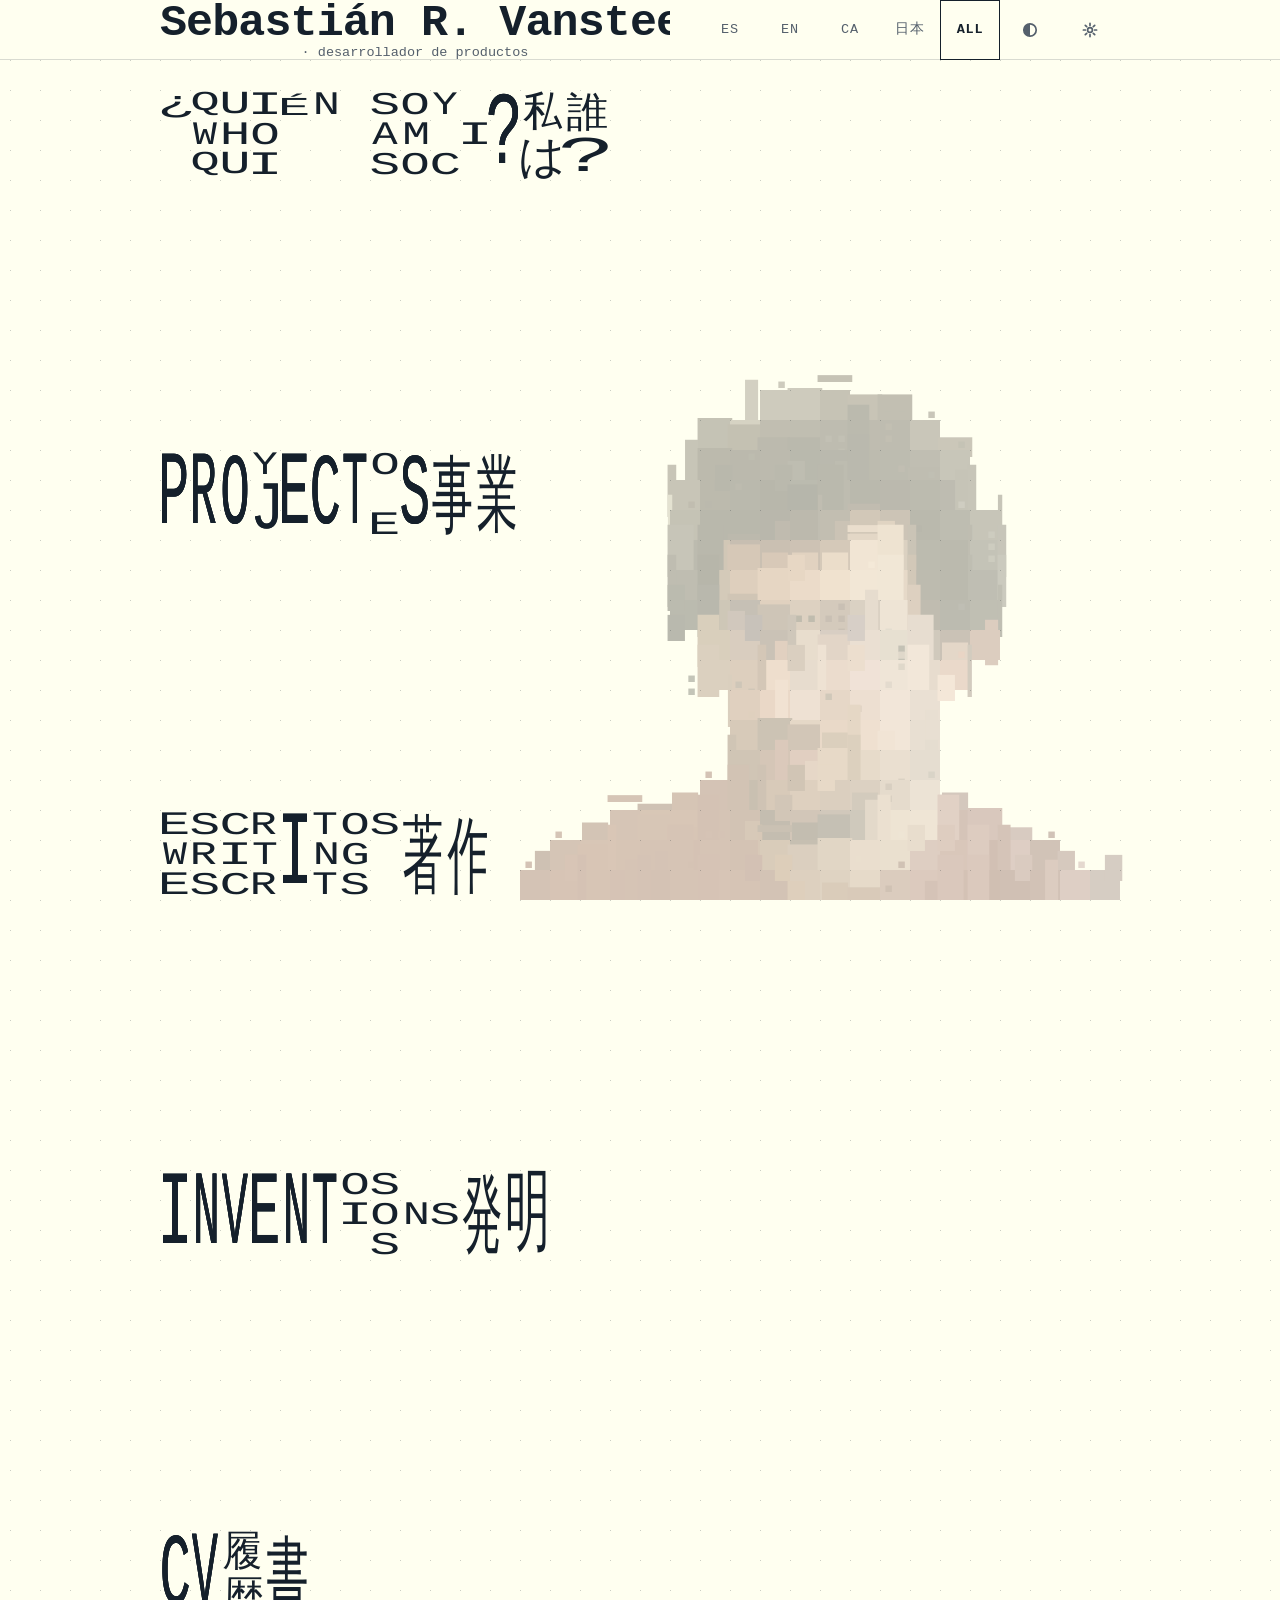
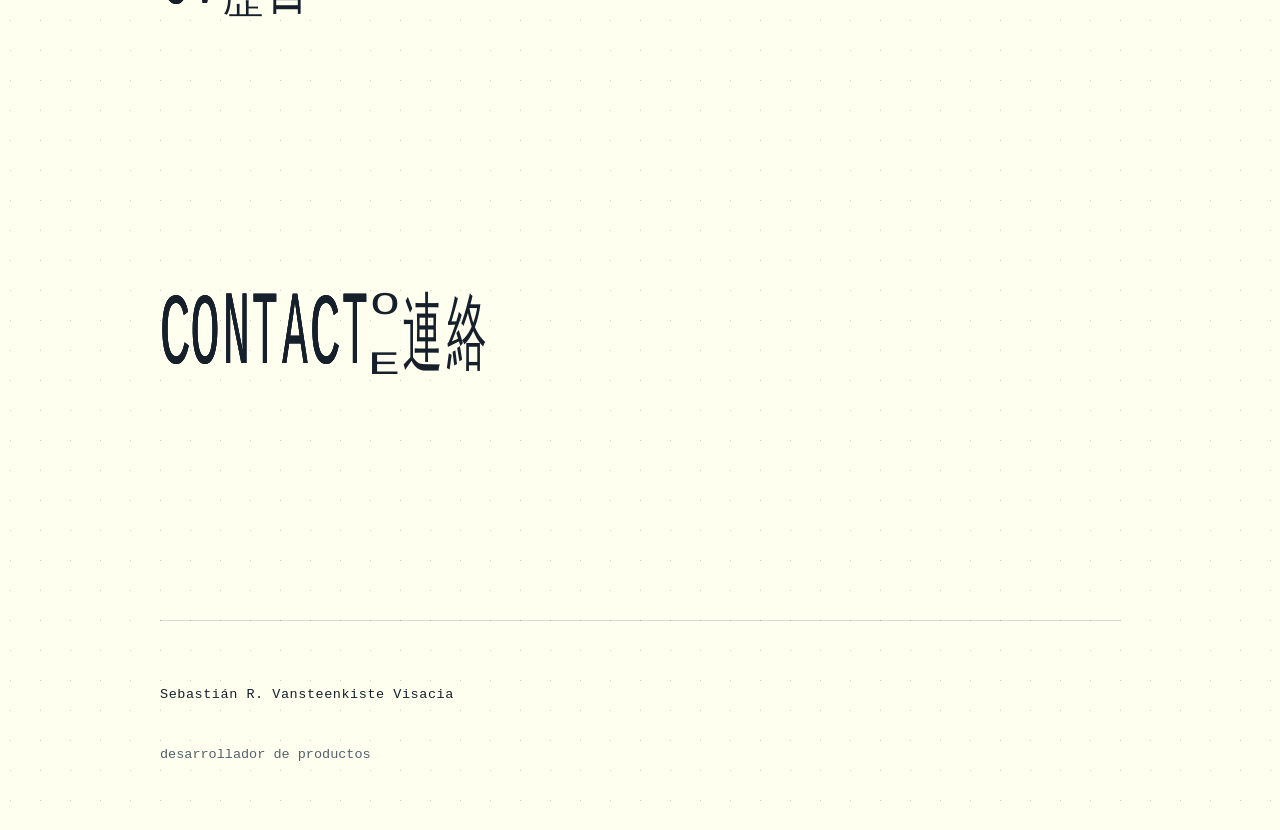
==== docs/index.html @ 178b0c96 "Primera versión de landing page con lorem ipsum" ====
<!DOCTYPE html>
<html lang="es" data-js="0" data-mode="multi" data-lang="multi" data-hover-grow="1" data-hover-bold="1" data-font="mono" data-production="0">
<head>
<meta charset="utf-8">
<meta name="viewport" content="width=device-width, initial-scale=1">
<title>Sebastián R. Vansteenkiste Visacia — Desarrollador de Productos</title>
<meta name="description" content="Lorem ipsum dolor sit amet, consectetur adipiscing elit. Sed do eiusmod tempor incididunt ut labore et dolore magna aliqua.">
<meta name="color-scheme" content="light dark">
<!-- canonical: add meta.siteUrl in content.json -->
<meta property="og:type" content="profile">
<meta property="og:title" content="Sebastián R. Vansteenkiste Visacia — Desarrollador de Productos">
<meta property="og:description" content="Lorem ipsum dolor sit amet, consectetur adipiscing elit. Sed do eiusmod tempor incididunt ut labore et dolore magna aliqua.">
<meta property="og:locale" content="es">
<meta name="twitter:card" content="summary">
<link rel="icon" href="favicon.svg" type="image/svg+xml">
<link rel="stylesheet" href="assets/styles.css">
<script type="application/json" id="site-config">{"defaultLanguage":"es","codes":["es","en","ca","ja"],"aliases":{"es":["spa","castellano","es-es","es-mx","español","espanol"],"en":["eng","en-us","en-gb","english","ingles","inglés"],"ca":["cat","catalan","català","ca-es","valencia","valencià"],"ja":["jp","jpn","ja-jp","日本語","日本","nihongo"],"all":["*","multi","all","tots","todos","tot","todo"]},"names":{"es":"Español","en":"English","ca":"Català","ja":"日本語"},"ui":{"skipLink":{"es":"Saltar al contenido","en":"Skip to content","ca":"Salta al contingut","ja":"コンテンツへスキップ"},"langGroupLabel":{"es":"Idioma","en":"Language","ca":"Idioma","ja":"言語"},"allLabel":{"es":"Todos los idiomas","en":"All languages","ca":"Tots els idiomes","ja":"すべての言語"},"themeToggle":{"es":"Cambiar el tema de color","en":"Change colour theme","ca":"Canviar el tema de color","ja":"カラーテーマを切り替え"},"themeLight":{"es":"Claro","en":"Light","ca":"Clar","ja":"ライト"},"themeDark":{"es":"Oscuro","en":"Dark","ca":"Fosc","ja":"ダーク"},"themeAuto":{"es":"Automático","en":"Auto","ca":"Automàtic","ja":"自動"},"expand":{"es":"Ver el contenido completo","en":"View the full content","ca":"Veure el contingut complet","ja":"全文を表示"},"dialogClose":{"es":"Cerrar","en":"Close","ca":"Tanca","ja":"閉じる"},"outLink":{"es":"Abrir el enlace externo","en":"Open the external link","ca":"Obrir l'enllaç extern","ja":"外部リンクを開く"},"newTab":{"es":"(se abre en una pestaña nueva)","en":"(opens in a new tab)","ca":"(s'obre en una pestanya nova)","ja":"（新しいタブで開きます）"},"linksHeading":{"es":"Enlaces","en":"Links","ca":"Enllaços","ja":"リンク"},"announceOpened":{"es":"{title}, {language}: contenido mostrado","en":"{title}, {language}: content shown","ca":"{title}, {language}: contingut mostrat","ja":"{title}、{language}：内容を表示しました"},"announceClosed":{"es":"{title}, {language}: contenido oculto","en":"{title}, {language}: content hidden","ca":"{title}, {language}: contingut amagat","ja":"{title}、{language}：内容を非表示にしました"},"announceLanguage":{"es":"Idioma: {language}","en":"Language: {language}","ca":"Idioma: {language}","ja":"言語：{language}"},"announceAllLanguages":{"es":"Mostrando todos los idiomas","en":"Showing all languages","ca":"Es mostren tots els idiomes","ja":"すべての言語を表示しています"},"unknownLanguage":{"es":"Idioma «{raw}» desconocido; se muestran todos los idiomas.","en":"Unknown language «{raw}»; showing all languages.","ca":"Idioma «{raw}» desconegut; es mostren tots els idiomes.","ja":"「{raw}」は不明な言語です。すべての言語を表示します。"},"noscript":{"es":"JavaScript está desactivado: se muestran todas las secciones y todos los idiomas a la vez, y el selector de idioma y el de tema no están disponibles.","en":"JavaScript is disabled: every section and every language is shown at once, and the language and theme controls are unavailable.","ca":"JavaScript està desactivat: es mostren totes les seccions i tots els idiomes alhora, i els controls d'idioma i de tema no estan disponibles.","ja":"JavaScriptが無効です。すべてのセクションと言語を同時に表示しています。言語とテーマの切り替えは利用できません。"},"settingsOpen":{"es":"Ajustes","en":"Settings","ca":"Configuració","ja":"設定"},"settingsTitle":{"es":"Ajustes","en":"Settings","ca":"Configuració","ja":"設定"},"hoverSection":{"es":"Al pasar el cursor","en":"Hover behaviour","ca":"En passar el cursor","ja":"ホバー時の動作"},"hoverWave":{"es":"Onda desde el carácter señalado","en":"Wave from the hovered character","ca":"Onada des del caràcter assenyalat","ja":"カーソル位置の文字から波状に広げる"},"waveDelay":{"es":"Retardo por carácter","en":"Delay per character","ca":"Retard per caràcter","ja":"1文字あたりの遅延"},"duration":{"es":"Duración de la animación","en":"Animation duration","ca":"Durada de l'animació","ja":"アニメーションの長さ"},"hoverGrow":{"es":"Ampliar el título señalado","en":"Enlarge the hovered title","ca":"Ampliar el títol assenyalat","ja":"カーソルを合わせたタイトルを拡大"},"hoverScale":{"es":"Factor de ampliación","en":"Growth factor","ca":"Factor d'ampliació","ja":"拡大率"},"hoverReserve":{"es":"Reservar espacio (desplazar la línea)","en":"Reserve space (push the row)","ca":"Reservar espai (desplaçar la línia)","ja":"スペースを確保（行を押し出す）"},"hoverFontscroll":{"es":"Recorrer las fuentes locales al pasar el cursor","en":"Scroll local fonts on hover","ca":"Recórrer les fonts locals en passar el cursor","ja":"ホバー時にローカルフォントを切り替える"},"fontsLabel":{"es":"Fuentes para recorrer","en":"Fonts to scroll","ca":"Fonts per recórrer","ja":"切り替えるフォント"},"fontsScan":{"es":"Detectar las fuentes del sistema","en":"Scan system fonts","ca":"Detectar les fonts del sistema","ja":"システムフォントを検出"},"fontsNote":{"es":"Todas las fuentes de este sistema empiezan marcadas; desmarca las que quieras saltar.","en":"Every font on this system starts checked; uncheck the ones the effect should skip.","ca":"Totes les fonts d'aquest sistema comencen marcades; desmarca les que vulguis saltar.","ja":"このシステムのフォントはすべて選択済みです。除外したいものを外してください。"},"fontsFallback":{"es":"El navegador no expone las fuentes del sistema; se muestra un conjunto estándar.","en":"The browser does not expose system fonts; showing a standard set.","ca":"El navegador no exposa les fonts del sistema; es mostra un conjunt estàndard.","ja":"ブラウザがシステムフォントを公開しないため、標準セットを表示しています。"},"hoverBold":{"es":"Poner en negrita el elemento señalado","en":"Bold the hovered element","ca":"Posar en negreta l'element assenyalat","ja":"カーソルを合わせた要素を太字にする"},"typefaceSection":{"es":"Tipografía de diseño","en":"Design font","ca":"Tipografia de disseny","ja":"デザイン書体"},"typefaceMono":{"es":"Monoespaciada","en":"Monospace","ca":"Monoespaiada","ja":"等幅"},"typefaceProp":{"es":"Proporcional","en":"Proportional","ca":"Proporcional","ja":"プロポーショナル"},"typefaceSerif":{"es":"Con serifa","en":"Serif","ca":"Amb serif","ja":"明朝"},"imageAlt":{"es":"","en":"","ca":"","ja":""}},"sections":[{"id":"about","anchors":{"es":"quien-soy","en":"who-am-i","ca":"qui-soc","ja":"watashi-wa-dare"},"titles":{"es":"¿Quién soy?","en":"Who am I?","ca":"Qui soc?","ja":"私は誰?"}},{"id":"projects","anchors":{"es":"proyectos","en":"projects","ca":"projectes","ja":"jigyou"},"titles":{"es":"Proyectos","en":"Projects","ca":"Projectes","ja":"事業"}},{"id":"writing","anchors":{"es":"escritos","en":"writing","ca":"escrits","ja":"chosaku"},"titles":{"es":"Escritos","en":"Writing","ca":"Escrits","ja":"著作"}},{"id":"inventions","anchors":{"es":"inventos","en":"inventions","ca":"invents","ja":"hatsumei"},"titles":{"es":"Inventos","en":"Inventions","ca":"Invents","ja":"発明"}},{"id":"cv","anchors":{"es":"cv","en":"cv","ca":"cv","ja":"cv"},"titles":{"es":"CV","en":"CV","ca":"CV","ja":"履歴書"}},{"id":"contact","anchors":{"es":"contacto","en":"contact","ca":"contacte","ja":"renraku"},"titles":{"es":"Contacto","en":"Contact","ca":"Contacte","ja":"連絡"}}]}</script>
<style>/* generated from content/content.json by tools/build.mjs — do not edit */
:root{--hot-cols:max(calc(1 + 10 * var(--hover-scale,2)),calc(2 + 7 * var(--hover-scale,2)),calc(1 + 7 * var(--hover-scale,2)),calc(0 + 4 * var(--hover-scale,2)),calc(0 + 9 * var(--hover-scale,2)),calc(0 + 8 * var(--hover-scale,2)),calc(0 + 2 * var(--hover-scale,2)),calc(0 + 7 * var(--hover-scale,2)),calc(0 + 10 * var(--hover-scale,2)),calc(0 + 3 * var(--hover-scale,2)),calc(0 + 6 * var(--hover-scale,2)))}
:root{--hot-letters:10;--hot-spaces:1}
html[data-mode="multi"] .ml:not([data-language="es"]):not(.body){display:none}
html[data-mode="single"][data-lang="es"] .ml:not([data-language="es"]){display:none}
.box[data-l="es"]{--grow:calc(var(--hot-es,0) * var(--hover-grow,1))}
.widget[data-state="stacked"]:has(.line[data-language="es"]:hover),.widget[data-state="stacked"]:has(.box[data-l="es"]:hover),.widget[data-state="stacked"]:has(.line[data-language="es"]:focus-visible),.widget[data-state="stacked"][data-selected="es"]{--hot-es:1}
html[data-mode="single"][data-lang="es"] .widget{--hot-es:1;--hover-grow:1}
html[data-mode="single"][data-lang="es"] .box[data-l="es"]{--grow:1}
html[data-mode="single"][data-lang="es"] .box:not([data-l="es"]){display:none}
html[data-mode="single"][data-lang="es"] .ui-label:not([data-language="es"]){display:none}
.widget:has(.line[data-language="es"]:hover) .box[data-l="es"],.widget:has(.box[data-l="es"]:hover) .box[data-l="es"],.widget:has(.line[data-language="es"]:focus-visible) .box[data-l="es"],.widget[data-selected="es"] .box[data-l="es"],html[data-mode="single"] .box[data-l="es"]{overflow:clip}
html[data-hover-bold="1"][data-mode="multi"] .box[data-l="es"]:hover>.gl,html[data-hover-bold="1"][data-mode="multi"] .widget:has(.line[data-language="es"]:hover) .box[data-l="es"]>.gl,html[data-hover-bold="1"][data-mode="multi"] .widget:has(.line[data-language="es"]:focus-visible) .box[data-l="es"]>.gl,html[data-hover-bold="1"][data-mode="multi"] .widget[data-selected="es"] .box[data-l="es"]>.gl{-webkit-text-stroke:0.02em currentColor}
html[data-mode="single"][data-lang="en"] .ml:not([data-language="en"]){display:none}
.box[data-l="en"]{--grow:calc(var(--hot-en,0) * var(--hover-grow,1))}
.widget[data-state="stacked"]:has(.line[data-language="en"]:hover),.widget[data-state="stacked"]:has(.box[data-l="en"]:hover),.widget[data-state="stacked"]:has(.line[data-language="en"]:focus-visible),.widget[data-state="stacked"][data-selected="en"]{--hot-en:1}
html[data-mode="single"][data-lang="en"] .widget{--hot-en:1;--hover-grow:1}
html[data-mode="single"][data-lang="en"] .box[data-l="en"]{--grow:1}
html[data-mode="single"][data-lang="en"] .box:not([data-l="en"]){display:none}
html[data-mode="single"][data-lang="en"] .ui-label:not([data-language="en"]){display:none}
.widget:has(.line[data-language="en"]:hover) .box[data-l="en"],.widget:has(.box[data-l="en"]:hover) .box[data-l="en"],.widget:has(.line[data-language="en"]:focus-visible) .box[data-l="en"],.widget[data-selected="en"] .box[data-l="en"],html[data-mode="single"] .box[data-l="en"]{overflow:clip}
html[data-hover-bold="1"][data-mode="multi"] .box[data-l="en"]:hover>.gl,html[data-hover-bold="1"][data-mode="multi"] .widget:has(.line[data-language="en"]:hover) .box[data-l="en"]>.gl,html[data-hover-bold="1"][data-mode="multi"] .widget:has(.line[data-language="en"]:focus-visible) .box[data-l="en"]>.gl,html[data-hover-bold="1"][data-mode="multi"] .widget[data-selected="en"] .box[data-l="en"]>.gl{-webkit-text-stroke:0.02em currentColor}
html[data-mode="single"][data-lang="ca"] .ml:not([data-language="ca"]){display:none}
.box[data-l="ca"]{--grow:calc(var(--hot-ca,0) * var(--hover-grow,1))}
.widget[data-state="stacked"]:has(.line[data-language="ca"]:hover),.widget[data-state="stacked"]:has(.box[data-l="ca"]:hover),.widget[data-state="stacked"]:has(.line[data-language="ca"]:focus-visible),.widget[data-state="stacked"][data-selected="ca"]{--hot-ca:1}
html[data-mode="single"][data-lang="ca"] .widget{--hot-ca:1;--hover-grow:1}
html[data-mode="single"][data-lang="ca"] .box[data-l="ca"]{--grow:1}
html[data-mode="single"][data-lang="ca"] .box:not([data-l="ca"]){display:none}
html[data-mode="single"][data-lang="ca"] .ui-label:not([data-language="ca"]){display:none}
.widget:has(.line[data-language="ca"]:hover) .box[data-l="ca"],.widget:has(.box[data-l="ca"]:hover) .box[data-l="ca"],.widget:has(.line[data-language="ca"]:focus-visible) .box[data-l="ca"],.widget[data-selected="ca"] .box[data-l="ca"],html[data-mode="single"] .box[data-l="ca"]{overflow:clip}
html[data-hover-bold="1"][data-mode="multi"] .box[data-l="ca"]:hover>.gl,html[data-hover-bold="1"][data-mode="multi"] .widget:has(.line[data-language="ca"]:hover) .box[data-l="ca"]>.gl,html[data-hover-bold="1"][data-mode="multi"] .widget:has(.line[data-language="ca"]:focus-visible) .box[data-l="ca"]>.gl,html[data-hover-bold="1"][data-mode="multi"] .widget[data-selected="ca"] .box[data-l="ca"]>.gl{-webkit-text-stroke:0.02em currentColor}
html[data-mode="single"][data-lang="ja"] .ml:not([data-language="ja"]){display:none}
.box[data-l="ja"]{--grow:calc(var(--hot-ja,0) * var(--hover-grow,1))}
.widget[data-state="stacked"]:has(.line[data-language="ja"]:hover),.widget[data-state="stacked"]:has(.box[data-l="ja"]:hover),.widget[data-state="stacked"]:has(.line[data-language="ja"]:focus-visible),.widget[data-state="stacked"][data-selected="ja"]{--hot-ja:1}
html[data-mode="single"][data-lang="ja"] .widget{--hot-ja:1;--hover-grow:1}
html[data-mode="single"][data-lang="ja"] .box[data-l="ja"]{--grow:1}
html[data-mode="single"][data-lang="ja"] .box:not([data-l="ja"]){display:none}
html[data-mode="single"][data-lang="ja"] .ui-label:not([data-language="ja"]){display:none}
.widget:has(.line[data-language="ja"]:hover) .box[data-l="ja"],.widget:has(.box[data-l="ja"]:hover) .box[data-l="ja"],.widget:has(.line[data-language="ja"]:focus-visible) .box[data-l="ja"],.widget[data-selected="ja"] .box[data-l="ja"],html[data-mode="single"] .box[data-l="ja"]{overflow:clip}
html[data-hover-bold="1"][data-mode="multi"] .box[data-l="ja"]:hover>.gl,html[data-hover-bold="1"][data-mode="multi"] .widget:has(.line[data-language="ja"]:hover) .box[data-l="ja"]>.gl,html[data-hover-bold="1"][data-mode="multi"] .widget:has(.line[data-language="ja"]:focus-visible) .box[data-l="ja"]>.gl,html[data-hover-bold="1"][data-mode="multi"] .widget[data-selected="ja"] .box[data-l="ja"]>.gl{-webkit-text-stroke:0.02em currentColor}
html[data-mode="single"] .widget{--st:1;width:calc(var(--scols,var(--cols))*var(--cell));height:calc(var(--srows,2)*var(--cell))}
html[data-mode="single"] .widget .line{display:none}
html[data-mode="single"] .box{--ysv:var(--ys1,var(--ys))}

/* ink extents in em, measured by `npm run measure` (R3–R6) — one table per shipped typeface, D11.8 */
/* monospace (default; also the no-JS table, where data-font is absent) */
.box[data-g="?"]{--inkw:0.39;--inkh:0.7425;--inkx:0.1175;--inky:-0.3975}
.box[data-g="A"]{--inkw:0.5675;--inkh:0.73;--inkx:0.0175;--inky:-0.385}
.box[data-g="B"]{--inkw:0.475;--inkh:0.73;--inkx:0.08;--inky:-0.385}
.box[data-g="C"]{--inkw:0.4575;--inkh:0.7575;--inkx:0.0675;--inky:-0.3975}
.box[data-g="D"]{--inkw:0.475;--inkh:0.73;--inkx:0.065;--inky:-0.385}
.box[data-g="E"]{--inkw:0.4425;--inkh:0.73;--inkx:0.095;--inky:-0.385}
.box[data-g="F"]{--inkw:0.43;--inkh:0.73;--inkx:0.1125;--inky:-0.385}
.box[data-g="G"]{--inkw:0.49;--inkh:0.7575;--inkx:0.05;--inky:-0.3975}
.box[data-g="H"]{--inkw:0.47;--inkh:0.73;--inkx:0.065;--inky:-0.385}
.box[data-g="I"]{--inkw:0.405;--inkh:0.73;--inkx:0.0975;--inky:-0.385}
.box[data-g="J"]{--inkw:0.415;--inkh:0.745;--inkx:0.0525;--inky:-0.385}
.box[data-g="K"]{--inkw:0.5325;--inkh:0.73;--inkx:0.065;--inky:-0.385}
.box[data-g="L"]{--inkw:0.4525;--inkh:0.73;--inkx:0.105;--inky:-0.385}
.box[data-g="M"]{--inkw:0.5175;--inkh:0.7275;--inkx:0.0175;--inky:-0.3825}
.box[data-g="N"]{--inkw:0.5275;--inkh:0.7275;--inkx:0.0075;--inky:-0.3825}
.box[data-g="O"]{--inkw:0.4875;--inkh:0.7575;--inkx:0.0575;--inky:-0.3975}
.box[data-g="P"]{--inkw:0.4625;--inkh:0.73;--inkx:0.095;--inky:-0.385}
.box[data-g="Q"]{--inkw:0.4875;--inkh:0.875;--inkx:0.0575;--inky:-0.3975}
.box[data-g="R"]{--inkw:0.5325;--inkh:0.73;--inkx:0.07;--inky:-0.385}
.box[data-g="S"]{--inkw:0.47;--inkh:0.7575;--inkx:0.0675;--inky:-0.3975}
.box[data-g="T"]{--inkw:0.5575;--inkh:0.73;--inkx:0.0225;--inky:-0.385}
.box[data-g="U"]{--inkw:0.46;--inkh:0.745;--inkx:0.07;--inky:-0.385}
.box[data-g="V"]{--inkw:0.5475;--inkh:0.73;--inkx:0.0275;--inky:-0.385}
.box[data-g="W"]{--inkw:0.6025;--inkh:0.73;--inkx:0;--inky:-0.385}
.box[data-g="X"]{--inkw:0.5825;--inkh:0.73;--inkx:0.01;--inky:-0.385}
.box[data-g="Y"]{--inkw:0.565;--inkh:0.73;--inkx:0.0175;--inky:-0.385}
.box[data-g="Z"]{--inkw:0.4975;--inkh:0.73;--inkx:0.075;--inky:-0.385}
.box[data-g="¿"]{--inkw:0.39;--inkh:0.745;--inkx:0.0925;--inky:-0.385}
.box[data-g="É"]{--inkw:0.4425;--inkh:0.9275;--inkx:0.095;--inky:-0.5825}
.box[data-g="は"]{--inkw:0.7975;--inkh:0.8075;--inkx:0.1275;--inky:-0.405}
.box[data-g="メ"]{--inkw:0.7275;--inkh:0.7925;--inkx:0.1;--inky:-0.3975}
.box[data-g="事"]{--inkw:0.9025;--inkh:0.91;--inkx:0.0525;--inky:-0.4625}
.box[data-g="作"]{--inkw:0.91;--inkh:0.9175;--inkx:0.0325;--inky:-0.46}
.box[data-g="几"]{--inkw:0.9075;--inkh:0.845;--inkx:0.05;--inky:-0.4025}
.box[data-g="又"]{--inkw:0.9125;--inkh:0.83;--inkx:0.04;--inky:-0.3875}
.box[data-g="履"]{--inkw:0.9275;--inkh:0.8875;--inkx:0.0425;--inky:-0.43}
.box[data-g="明"]{--inkw:0.8275;--inkh:0.86;--inkx:0.0875;--inky:-0.4025}
.box[data-g="書"]{--inkw:0.8875;--inkh:0.9175;--inkx:0.06;--inky:-0.465}
.box[data-g="木"]{--inkw:0.9275;--inkh:0.9;--inkx:0.035;--inky:-0.445}
.box[data-g="業"]{--inkw:0.91;--inkh:0.91;--inkx:0.0525;--inky:-0.4475}
.box[data-g="歴"]{--inkw:0.92;--inkh:0.855;--inkx:0.02;--inky:-0.4125}
.box[data-g="殺"]{--inkw:0.9425;--inkh:0.9125;--inkx:0.025;--inky:-0.4575}
.box[data-g="発"]{--inkw:0.9225;--inkh:0.8725;--inkx:0.04;--inky:-0.42}
.box[data-g="私"]{--inkw:0.95;--inkh:0.9;--inkx:0.025;--inky:-0.4425}
.box[data-g="絡"]{--inkw:0.9375;--inkh:0.915;--inkx:0.0475;--inky:-0.4575}
.box[data-g="著"]{--inkw:0.915;--inkh:0.905;--inkx:0.0325;--inky:-0.4525}
.box[data-g="誰"]{--inkw:0.89;--inkh:0.905;--inkx:0.0575;--inky:-0.45}
.box[data-g="連"]{--inkw:0.9325;--inkh:0.885;--inkx:0.0325;--inky:-0.45}
/* proportional (settings panel) */
html[data-font="prop"] .box[data-g="?"]{--inkw:0.435;--inkh:0.7325;--inkx:0.055;--inky:-0.3625}
html[data-font="prop"] .box[data-g="A"]{--inkw:0.66;--inkh:0.715;--inkx:-0.005;--inky:-0.345}
html[data-font="prop"] .box[data-g="B"]{--inkw:0.5625;--inkh:0.715;--inkx:0.0775;--inky:-0.345}
html[data-font="prop"] .box[data-g="C"]{--inkw:0.64;--inkh:0.75;--inkx:0.0425;--inky:-0.3625}
html[data-font="prop"] .box[data-g="D"]{--inkw:0.59;--inkh:0.715;--inkx:0.0775;--inky:-0.345}
html[data-font="prop"] .box[data-g="E"]{--inkw:0.4975;--inkh:0.715;--inkx:0.0775;--inky:-0.345}
html[data-font="prop"] .box[data-g="F"]{--inkw:0.47;--inkh:0.715;--inkx:0.0775;--inky:-0.345}
html[data-font="prop"] .box[data-g="G"]{--inkw:0.655;--inkh:0.75;--inkx:0.0425;--inky:-0.3625}
html[data-font="prop"] .box[data-g="H"]{--inkw:0.5675;--inkh:0.715;--inkx:0.0775;--inky:-0.345}
html[data-font="prop"] .box[data-g="I"]{--inkw:0.095;--inkh:0.715;--inkx:0.0825;--inky:-0.345}
html[data-font="prop"] .box[data-g="J"]{--inkw:0.42;--inkh:0.7325;--inkx:0.0225;--inky:-0.345}
html[data-font="prop"] .box[data-g="K"]{--inkw:0.5925;--inkh:0.715;--inkx:0.0775;--inky:-0.345}
html[data-font="prop"] .box[data-g="L"]{--inkw:0.475;--inkh:0.715;--inkx:0.0775;--inky:-0.345}
html[data-font="prop"] .box[data-g="M"]{--inkw:0.7125;--inkh:0.715;--inkx:0.08;--inky:-0.345}
html[data-font="prop"] .box[data-g="N"]{--inkw:0.57;--inkh:0.715;--inkx:0.0775;--inky:-0.345}
html[data-font="prop"] .box[data-g="O"]{--inkw:0.685;--inkh:0.75;--inkx:0.0375;--inky:-0.3625}
html[data-font="prop"] .box[data-g="P"]{--inkw:0.5325;--inkh:0.715;--inkx:0.0775;--inky:-0.345}
html[data-font="prop"] .box[data-g="Q"]{--inkw:0.685;--inkh:0.7925;--inkx:0.0375;--inky:-0.3625}
html[data-font="prop"] .box[data-g="R"]{--inkw:0.5775;--inkh:0.715;--inkx:0.0775;--inky:-0.345}
html[data-font="prop"] .box[data-g="S"]{--inkw:0.575;--inkh:0.75;--inkx:0.0375;--inky:-0.3625}
html[data-font="prop"] .box[data-g="T"]{--inkw:0.57;--inkh:0.715;--inkx:0.0025;--inky:-0.345}
html[data-font="prop"] .box[data-g="U"]{--inkw:0.575;--inkh:0.7325;--inkx:0.0725;--inky:-0.345}
html[data-font="prop"] .box[data-g="V"]{--inkw:0.6125;--inkh:0.715;--inkx:0;--inky:-0.345}
html[data-font="prop"] .box[data-g="W"]{--inkw:0.9025;--inkh:0.715;--inkx:0.0125;--inky:-0.345}
html[data-font="prop"] .box[data-g="X"]{--inkw:0.6125;--inkh:0.715;--inkx:0;--inky:-0.345}
html[data-font="prop"] .box[data-g="Y"]{--inkw:0.6425;--inkh:0.715;--inkx:0.0025;--inky:-0.345}
html[data-font="prop"] .box[data-g="Z"]{--inkw:0.5675;--inkh:0.715;--inkx:0.0225;--inky:-0.345}
html[data-font="prop"] .box[data-g="¿"]{--inkw:0.435;--inkh:0.7275;--inkx:0.0675;--inky:-0.1475}
html[data-font="prop"] .box[data-g="É"]{--inkw:0.4975;--inkh:0.9275;--inkx:0.0775;--inky:-0.5575}
html[data-font="prop"] .box[data-g="は"]{--inkw:0.825;--inkh:0.845;--inkx:0.115;--inky:-0.425}
html[data-font="prop"] .box[data-g="メ"]{--inkw:0.735;--inkh:0.8175;--inkx:0.1175;--inky:-0.42}
html[data-font="prop"] .box[data-g="事"]{--inkw:0.93;--inkh:0.93;--inkx:0.035;--inky:-0.4675}
html[data-font="prop"] .box[data-g="作"]{--inkw:0.93;--inkh:0.93;--inkx:0.03;--inky:-0.4675}
html[data-font="prop"] .box[data-g="几"]{--inkw:0.9275;--inkh:0.8775;--inkx:0.035;--inky:-0.4275}
html[data-font="prop"] .box[data-g="又"]{--inkw:0.915;--inkh:0.8475;--inkx:0.0425;--inky:-0.3975}
html[data-font="prop"] .box[data-g="履"]{--inkw:0.9425;--inkh:0.9125;--inkx:0.02;--inky:-0.4475}
html[data-font="prop"] .box[data-g="明"]{--inkw:0.8575;--inkh:0.885;--inkx:0.0675;--inky:-0.435}
html[data-font="prop"] .box[data-g="書"]{--inkw:0.9225;--inkh:0.9175;--inkx:0.0425;--inky:-0.4725}
html[data-font="prop"] .box[data-g="木"]{--inkw:0.9225;--inkh:0.9275;--inkx:0.0375;--inky:-0.4625}
html[data-font="prop"] .box[data-g="業"]{--inkw:0.93;--inkh:0.94;--inkx:0.0375;--inky:-0.4675}
html[data-font="prop"] .box[data-g="歴"]{--inkw:0.9325;--inkh:0.8725;--inkx:0.0275;--inky:-0.4275}
html[data-font="prop"] .box[data-g="殺"]{--inkw:0.9475;--inkh:0.925;--inkx:0.0275;--inky:-0.4625}
html[data-font="prop"] .box[data-g="発"]{--inkw:0.93;--inkh:0.8925;--inkx:0.0325;--inky:-0.435}
html[data-font="prop"] .box[data-g="私"]{--inkw:0.94;--inkh:0.925;--inkx:0.03;--inky:-0.455}
html[data-font="prop"] .box[data-g="絡"]{--inkw:0.945;--inkh:0.9325;--inkx:0.0325;--inky:-0.465}
html[data-font="prop"] .box[data-g="著"]{--inkw:0.92;--inkh:0.9075;--inkx:0.035;--inky:-0.4675}
html[data-font="prop"] .box[data-g="誰"]{--inkw:0.92;--inkh:0.9;--inkx:0.04;--inky:-0.4575}
html[data-font="prop"] .box[data-g="連"]{--inkw:0.945;--inkh:0.905;--inkx:0.0275;--inky:-0.465}

/* per-block-size inset (R4): the global dial for how much of a box a glyph may fill */
.box[data-size="1x1"]{--fi:var(--fit-inset-1x1, var(--fit-inset))}
.box[data-size="1x2"]{--fi:var(--fit-inset-1x2, var(--fit-inset))}
.box[data-size="2x1"]{--fi:var(--fit-inset-2x1, var(--fit-inset))}
.box[data-size="2x2"]{--fi:var(--fit-inset-2x2, var(--fit-inset))}

/* R12: the fused-glyph-width dial: the column grid, and the block shift it implies */
.box[data-block="latin"]{--fdw:max(var(--fw), var(--fused-glyph-width, 1), var(--fh) * var(--fused-glyph-square, 0))}
.box[data-block="cjk"]{--fshift:calc(var(--fgw) - 1)}</style>
<script>(function(){
var r=document.documentElement,cfg=null;
try{cfg=JSON.parse(document.getElementById("site-config").textContent)}catch(e){}
r.dataset.js="1";
/* R8: the debug overlay is a setting, never a file edit. ?debug=cells|boxes|all
   wins and is remembered; ?debug=off clears it; the console can poke
   documentElement.dataset.debug at any time. */
var d=null;
try{d=new URLSearchParams(location.search).get("debug")}catch(e){d=null}
try{
if(d==="off"){localStorage.removeItem("home.debug");r.dataset.debug="off"}
else if(d){localStorage.setItem("home.debug",d);r.dataset.debug=d}
else{var saved=localStorage.getItem("home.debug");if(saved)r.dataset.debug=saved}
}catch(e){}
var t="auto";
try{t=localStorage.getItem("home.theme")||"auto"}catch(e){}
r.dataset.themeChoice=t;
r.dataset.theme=(t==="light")?"light":(t==="dark")?"dark":((window.matchMedia&&matchMedia("(prefers-color-scheme: dark)").matches)?"dark":"light");
/* D11.9 + D13.1–D13.5: the hover behaviour, the timing, the growth dial and the
   typeface, applied before first paint so a return visit never flashes the other
   setting. Defaults are the shipped ones (grow/bold/reserve on, wave and
   fontscroll off, 200 ms per character, 400 ms duration, 2× growth). */
var s={grow:true,bold:true,wave:false,waveDelay:200,duration:400,reserve:true,scale:2,fontscroll:false,font:"mono"};
try{
var rawS=localStorage.getItem("home.settings");
if(rawS){var savedS=JSON.parse(rawS);if(savedS&&typeof savedS==="object"){
if(savedS.grow===false)s.grow=false;if(savedS.bold===false)s.bold=false;
if(savedS.wave===true)s.wave=true;if(savedS.reserve===false)s.reserve=false;
if(savedS.fontscroll===true)s.fontscroll=true;
if(typeof savedS.waveDelay==="number")s.waveDelay=Math.min(2000,Math.max(0,savedS.waveDelay));
if(typeof savedS.duration==="number")s.duration=Math.min(2000,Math.max(0,savedS.duration));
if(typeof savedS.scale==="number")s.scale=Math.min(3,Math.max(1.25,savedS.scale));
if(savedS.font==="prop"||savedS.font==="serif")s.font=savedS.font;}}
}catch(e){}
r.dataset.hoverGrow=s.grow?"1":"0";
r.dataset.hoverBold=s.bold?"1":"0";
r.dataset.wave=s.wave?"1":"0";
r.dataset.hoverReserve=s.reserve?"1":"0";
r.dataset.fontscroll=s.fontscroll?"1":"0";
r.style.setProperty("--dur-user",s.duration+"ms");
r.style.setProperty("--hover-scale",String(s.scale));
r.style.setProperty("--wave-step",s.waveDelay+"ms");
r.dataset.font=(s.font==="prop"||s.font==="serif")?s.font:"mono";
if(!cfg)return;
var raw=null,m=location.search.match(/[?&]lang=([^&]*)/);
if(m)raw=decodeURIComponent(m[1].replace(/\+/g," "));
if(raw===null)return;
var v=raw.trim().toLowerCase(),hit=null;
if(cfg.aliases[v]){hit=cfg.aliases[v]}
else{for(var k in cfg.aliases){if(cfg.aliases[k].indexOf(v)>-1){hit=k;break}}}
if(hit==="all"||v==="")return;
if(hit&&cfg.codes.indexOf(hit)>-1){r.dataset.mode="single";r.dataset.lang=hit;r.lang=hit;}
else{r.dataset.mode="multi";r.dataset.lang="multi";
var n=document.getElementById("lang-note");if(n&&cfg.ui&&cfg.ui.unknownLanguage&&cfg.ui.unknownLanguage[cfg.defaultLanguage]){n.textContent=cfg.ui.unknownLanguage[cfg.defaultLanguage].replace("{raw}",raw);n.hidden=false}}
})();</script>
<noscript><style>/* Only present when scripting is off (see README: no-JS contract). */
.widget{display:none}
.section-title{position:static;width:auto;height:auto;clip-path:none;margin-block-end:var(--cell)}
.section-title:not([data-language="es"]){display:none}
.bodies,.body{display:block!important}
.body{border-block-start:1px solid var(--rule);padding-block:0}
.picker,.theme,.js-only{display:none!important}
.dialog{display:block;position:static;inset:auto;max-width:100%;max-height:none}.dialog::backdrop{display:none}
.settings-dialog{display:none!important}
.dlg-inner{display:block}.dlg-close{display:none}
.dlg-content{max-height:none;overflow:visible}
.noscript{display:block}</style></noscript>
<script type="application/ld+json">{"@context":"https://schema.org","@type":"Person","name":"Sebastián R. Vansteenkiste Visacia","knowsLanguage":["es","en","ca","ja"],"sameAs":["https://github.com/ZippoLag","https://zippolag.medium.com"]}</script>
</head>
<body>
<div class="portrait" aria-hidden="true" data-tone="color"><div class="portrait-inner"><div class="portrait-grid" style="--portrait-cols:20;--portrait-rows:17"><span class="portrait-cell" style="grid-area:1/8;color:#6d6559">▐</span><span class="portrait-cell" style="grid-area:1/9;color:#5e554a;background:#5e554a">⠈</span><span class="portrait-cell" style="grid-area:1/10;color:#5c5349">▆</span><span class="portrait-cell" style="grid-area:1/11;color:#43382f;background:#43382f">▔</span><span class="portrait-cell" style="grid-area:1/12;color:#493e33">▅</span><span class="portrait-cell" style="grid-area:1/13;color:#352c27">▅</span><span class="portrait-cell" style="grid-area:2/7;color:#413830">▆</span><span class="portrait-cell" style="grid-area:2/8;color:#3e3227;background:#786e5f">▅</span><span class="portrait-cell" style="grid-area:2/9;color:#211b17;background:#332a22">▃</span><span class="portrait-cell" style="grid-area:2/10;color:#1d1916;background:#312924">▃</span><span class="portrait-cell" style="grid-area:2/11;color:#362f2b;background:#28231f">⢤</span><span class="portrait-cell" style="grid-area:2/12;color:#1f1b18;background:#2b241f">▋</span><span class="portrait-cell" style="grid-area:2/13;color:#362d27;background:#29221e">⠏</span><span class="portrait-cell" style="grid-area:2/14;color:#4c443d;background:#4c443d">⠈</span><span class="portrait-cell" style="grid-area:2/15;color:#53463d">▃</span><span class="portrait-cell" style="grid-area:3/6;color:#483f36">▐</span><span class="portrait-cell" style="grid-area:3/7;color:#241c16;background:#30261f">▆</span><span class="portrait-cell" style="grid-area:3/8;color:#27211c;background:#1f1915">⠐</span><span class="portrait-cell" style="grid-area:3/9;color:#312b26;background:#221d19">⠠</span><span class="portrait-cell" style="grid-area:3/10;color:#2a2521;background:#1a1715">▖</span><span class="portrait-cell" style="grid-area:3/11;color:#25211e;background:#1d1a17">▗</span><span class="portrait-cell" style="grid-area:3/12;color:#1c1a17;background:#25201d">▋</span><span class="portrait-cell" style="grid-area:3/13;color:#322a27;background:#27211e">⠠</span><span class="portrait-cell" style="grid-area:3/14;color:#2b2523;background:#302926">▃</span><span class="portrait-cell" style="grid-area:3/15;color:#403830;background:#49423d">⠈</span><span class="portrait-cell" style="grid-area:4/6;color:#4b4136;background:#4b4136">▎</span><span class="portrait-cell" style="grid-area:4/7;color:#191512;background:#211b16">▝</span><span class="portrait-cell" style="grid-area:4/8;color:#26201b;background:#1d1915">⠂</span><span class="portrait-cell" style="grid-area:4/9;color:#1c1716;background:#14110f">▝</span><span class="portrait-cell" style="grid-area:4/10;color:#100f0e;background:#201e1b">▅</span><span class="portrait-cell" style="grid-area:4/11;color:#1c1815;background:#292220">▊</span><span class="portrait-cell" style="grid-area:4/12;color:#32231f;background:#1c1916">▂</span><span class="portrait-cell" style="grid-area:4/13;color:#322421;background:#1e1917">▁</span><span class="portrait-cell" style="grid-area:4/14;color:#302b29;background:#231e1c">⠈</span><span class="portrait-cell" style="grid-area:4/15;color:#433c37;background:#2a2422">▐</span><span class="portrait-cell" style="grid-area:4/16;color:#46403a">▎</span><span class="portrait-cell" style="grid-area:5/5;color:#a59f8d">▕</span><span class="portrait-cell" style="grid-area:5/6;color:#32261e;background:#3f3830">⠈</span><span class="portrait-cell" style="grid-area:5/7;color:#1f1815;background:#1a1512">⠅</span><span class="portrait-cell" style="grid-area:5/8;color:#231815;background:#181411">▂</span><span class="portrait-cell" style="grid-area:5/9;color:#2f1f1b;background:#191311">▗</span><span class="portrait-cell" style="grid-area:5/10;color:#2f2621;background:#231a16">▕</span><span class="portrait-cell" style="grid-area:5/11;color:#54392e;background:#372823">▗</span><span class="portrait-cell" style="grid-area:5/12;color:#a37b66;background:#6a4a3b">▂</span><span class="portrait-cell" style="grid-area:5/13;color:#987059;background:#563c32">▖</span><span class="portrait-cell" style="grid-area:5/14;color:#161111;background:#1b1715">⠄</span><span class="portrait-cell" style="grid-area:5/15;color:#615a56;background:#292522">⠈</span><span class="portrait-cell" style="grid-area:5/16;color:#46403b;background:#46403b">▕</span><span class="portrait-cell" style="grid-area:6/6;color:#474139;background:#231e1b">▊</span><span class="portrait-cell" style="grid-area:6/7;color:#1a1411;background:#694534">▊</span><span class="portrait-cell" style="grid-area:6/8;color:#794a37;background:#482a23">▅</span><span class="portrait-cell" style="grid-area:6/9;color:#7e4d39;background:#502e26">▄</span><span class="portrait-cell" style="grid-area:6/10;color:#9d6c53;background:#59362c">▄</span><span class="portrait-cell" style="grid-area:6/11;color:#be8e75;background:#764e3e">▄</span><span class="portrait-cell" style="grid-area:6/12;color:#bb927d;background:#d1aa94">▔</span><span class="portrait-cell" style="grid-area:6/13;color:#c6a28c;background:#876856">▊</span><span class="portrait-cell" style="grid-area:6/14;color:#513c33;background:#241e1b">▎</span><span class="portrait-cell" style="grid-area:6/15;color:#2b2624;background:#1f1b19">▕</span><span class="portrait-cell" style="grid-area:6/16;color:#5b5652;background:#3d3937">⠸</span><span class="portrait-cell" style="grid-area:6/17;color:#45413d">▎</span><span class="portrait-cell" style="grid-area:7/6;color:#2b2622;background:#2b2622">▎</span><span class="portrait-cell" style="grid-area:7/7;color:#120f0d;background:#70503c">▋</span><span class="portrait-cell" style="grid-area:7/8;color:#644031;background:#926249">▂</span><span class="portrait-cell" style="grid-area:7/9;color:#ab775d;background:#966349">▆</span><span class="portrait-cell" style="grid-area:7/10;color:#ae7b61;background:#bd8970">▘</span><span class="portrait-cell" style="grid-area:7/11;color:#ab816c;background:#cc9e86">▁</span><span class="portrait-cell" style="grid-area:7/12;color:#dab6a3;background:#d3af9c">⠈</span><span class="portrait-cell" style="grid-area:7/13;color:#d0af9d;background:#ab836d">▊</span><span class="portrait-cell" style="grid-area:7/14;color:#6c4b3b;background:#271e1c">▎</span><span class="portrait-cell" style="grid-area:7/15;color:#2b2927;background:#1e1c1a">▕</span><span class="portrait-cell" style="grid-area:7/16;color:#3d3a38;background:#2c2a2a">▕</span><span class="portrait-cell" style="grid-area:7/17;color:#54514d">▎</span><span class="portrait-cell" style="grid-area:8/6;color:#201e1b;background:#201e1b">▘</span><span class="portrait-cell" style="grid-area:8/7;color:#191614;background:#5f4537">▋</span><span class="portrait-cell" style="grid-area:8/8;color:#694b4a;background:#43302e">▖</span><span class="portrait-cell" style="grid-area:8/9;color:#5c4136;background:#986750">▅</span><span class="portrait-cell" style="grid-area:8/10;color:#2e211a;background:#8e6957">⠤</span><span class="portrait-cell" style="grid-area:8/11;color:#4c312c;background:#725148">⢴</span><span class="portrait-cell" style="grid-area:8/12;color:#ab8d82;background:#86675e">▐</span><span class="portrait-cell" style="grid-area:8/13;color:#a38e85;background:#c6a59a">⡀</span><span class="portrait-cell" style="grid-area:8/14;color:#8e6555;background:#2e2420">▍</span><span class="portrait-cell" style="grid-area:8/15;color:#2d2a2d;background:#221e1e">⠐</span><span class="portrait-cell" style="grid-area:8/16;color:#302b2a;background:#302b2a">▕</span><span class="portrait-cell" style="grid-area:9/6;color:#191918">▘</span><span class="portrait-cell" style="grid-area:9/7;color:#806148;background:#806148">▋</span><span class="portrait-cell" style="grid-area:9/8;color:#4b3741;background:#815a52">▝</span><span class="portrait-cell" style="grid-area:9/9;color:#9d6453;background:#513633">▗</span><span class="portrait-cell" style="grid-area:9/10;color:#614740;background:#b4907e">▎</span><span class="portrait-cell" style="grid-area:9/11;color:#9e746b;background:#7e5f5d">▅</span><span class="portrait-cell" style="grid-area:9/12;color:#7a606a;background:#ba9690">▘</span><span class="portrait-cell" style="grid-area:9/13;color:#3e3531;background:#b1978d">⢠</span><span class="portrait-cell" style="grid-area:9/14;color:#b19087;background:#644d48">▊</span><span class="portrait-cell" style="grid-area:9/15;color:#a67a6d;background:#513733">▄</span><span class="portrait-cell" style="grid-area:9/16;color:#8b5951;background:#8b5951">▐</span><span class="portrait-cell" style="grid-area:10/6;color:#3d3f3a">⢠</span><span class="portrait-cell" style="grid-area:10/7;color:#896450;background:#896450">▋</span><span class="portrait-cell" style="grid-area:10/8;color:#634337;background:#90614e">⢀</span><span class="portrait-cell" style="grid-area:10/9;color:#704737;background:#c7937d">▎</span><span class="portrait-cell" style="grid-area:10/10;color:#846155;background:#b18c81">▘</span><span class="portrait-cell" style="grid-area:10/11;color:#c89f92;background:#bc8c7e">▎</span><span class="portrait-cell" style="grid-area:10/12;color:#bf9283;background:#cc9fa0">▘</span><span class="portrait-cell" style="grid-area:10/13;color:#967d74;background:#caa89e">⠘</span><span class="portrait-cell" style="grid-area:10/14;color:#d4afa7;background:#ae8d83">▋</span><span class="portrait-cell" style="grid-area:10/15;color:#b57463;background:#b98173">⠈</span><span class="portrait-cell" style="grid-area:10/16;color:#6f5752">▏</span><span class="portrait-cell" style="grid-area:11/7;color:#86604c">▕</span><span class="portrait-cell" style="grid-area:11/8;color:#5f423a;background:#98644f">⠁</span><span class="portrait-cell" style="grid-area:11/9;color:#d19f8f;background:#b97f6a">▐</span><span class="portrait-cell" style="grid-area:11/10;color:#b18070;background:#c89d92">▁</span><span class="portrait-cell" style="grid-area:11/11;color:#65493e;background:#ad7c6b">⠂</span><span class="portrait-cell" style="grid-area:11/12;color:#9b7265;background:#c2948a">⠄</span><span class="portrait-cell" style="grid-area:11/13;color:#a48781;background:#d3ada5">⠁</span><span class="portrait-cell" style="grid-area:11/14;color:#bb9a91;background:#bb9a91">⢀</span><span class="portrait-cell" style="grid-area:11/15;color:#daaea1">▘</span><span class="portrait-cell" style="grid-area:12/8;color:#96634c;background:#7b513d">⠈</span><span class="portrait-cell" style="grid-area:12/9;color:#58382c;background:#99695a">▆</span><span class="portrait-cell" style="grid-area:12/10;color:#6c4435;background:#a97d6c">▅</span><span class="portrait-cell" style="grid-area:12/11;color:#886149;background:#b5836e">▄</span><span class="portrait-cell" style="grid-area:12/12;color:#a97a64;background:#c99a89">▍</span><span class="portrait-cell" style="grid-area:12/13;color:#d1a599;background:#d4aba2">▖</span><span class="portrait-cell" style="grid-area:12/14;color:#b3958e;background:#b3958e">▐</span><span class="portrait-cell" style="grid-area:13/8;color:#643f2f;background:#643f2f">▎</span><span class="portrait-cell" style="grid-area:13/9;color:#894e43;background:#754436">▐</span><span class="portrait-cell" style="grid-area:13/10;color:#ab7a6a;background:#9b6156">▗</span><span class="portrait-cell" style="grid-area:13/11;color:#ae806a;background:#8f624e">▆</span><span class="portrait-cell" style="grid-area:13/12;color:#8c634e;background:#b08774">▍</span><span class="portrait-cell" style="grid-area:13/13;color:#84675d;background:#bb9589">⢀</span><span class="portrait-cell" style="grid-area:13/14;color:#a99087;background:#a99087">▐</span><span class="portrait-cell" style="grid-area:14/5;color:#60362c">▂</span><span class="portrait-cell" style="grid-area:14/6;color:#784131">▄</span><span class="portrait-cell" style="grid-area:14/7;color:#703b2e;background:#703b2e">⠁</span><span class="portrait-cell" style="grid-area:14/8;color:#6a3b2c;background:#4d3024">▋</span><span class="portrait-cell" style="grid-area:14/9;color:#613a2c;background:#7d4f3c">▎</span><span class="portrait-cell" style="grid-area:14/10;color:#684130;background:#91644f">▘</span><span class="portrait-cell" style="grid-area:14/11;color:#af836b;background:#886250">▘</span><span class="portrait-cell" style="grid-area:14/12;color:#6f544b;background:#8c6859">▄</span><span class="portrait-cell" style="grid-area:14/13;color:#7d6056;background:#aa897b">⠆</span><span class="portrait-cell" style="grid-area:14/14;color:#80706c;background:#c1a298">⠈</span><span class="portrait-cell" style="grid-area:14/15;color:#724a4b">▄</span><span class="portrait-cell" style="grid-area:15/3;color:#6e3d30">▄</span><span class="portrait-cell" style="grid-area:15/4;color:#794132;background:#794132">▔</span><span class="portrait-cell" style="grid-area:15/5;color:#7c4232;background:#7f4533">▅</span><span class="portrait-cell" style="grid-area:15/6;color:#7c4031;background:#7e4332">▃</span><span class="portrait-cell" style="grid-area:15/7;color:#72372b;background:#753c2f">▋</span><span class="portrait-cell" style="grid-area:15/8;color:#7b4e38;background:#6a392b">▗</span><span class="portrait-cell" style="grid-area:15/9;color:#6c4337;background:#3d261e">▝</span><span class="portrait-cell" style="grid-area:15/10;color:#392520;background:#6a4439">▄</span><span class="portrait-cell" style="grid-area:15/11;color:#3f2f2b;background:#684b42">▅</span><span class="portrait-cell" style="grid-area:15/12;color:#a28274;background:#624d46">▐</span><span class="portrait-cell" style="grid-area:15/13;color:#bd9a89;background:#c8a693">▍</span><span class="portrait-cell" style="grid-area:15/14;color:#9f6e6a;background:#c9a899">▕</span><span class="portrait-cell" style="grid-area:15/15;color:#9d6664;background:#753c3a">▋</span><span class="portrait-cell" style="grid-area:15/16;color:#804a4a">▆</span><span class="portrait-cell" style="grid-area:15/17;color:#7f5457">▃</span><span class="portrait-cell" style="grid-area:16/1;color:#5c3328">▗</span><span class="portrait-cell" style="grid-area:16/2;color:#764032;background:#764032">⠁</span><span class="portrait-cell" style="grid-area:16/3;color:#7d3f30;background:#7f4333">▅</span><span class="portrait-cell" style="grid-area:16/4;color:#814434;background:#7c3f31">▎</span><span class="portrait-cell" style="grid-area:16/5;color:#75392e;background:#793e30">▗</span><span class="portrait-cell" style="grid-area:16/6;color:#793d30;background:#74372c">▊</span><span class="portrait-cell" style="grid-area:16/7;color:#763a2f;background:#783c30">⠉</span><span class="portrait-cell" style="grid-area:16/8;color:#7c4935;background:#72392d">▕</span><span class="portrait-cell" style="grid-area:16/9;color:#513328;background:#835841">▔</span><span class="portrait-cell" style="grid-area:16/10;color:#87614f;background:#422b24">▅</span><span class="portrait-cell" style="grid-area:16/11;color:#9c7865;background:#5f463d">▆</span><span class="portrait-cell" style="grid-area:16/12;color:#b99481;background:#b89381">⠄</span><span class="portrait-cell" style="grid-area:16/13;color:#c7a895;background:#ba9885">⠈</span><span class="portrait-cell" style="grid-area:16/14;color:#b38e7d;background:#935e59">▘</span><span class="portrait-cell" style="grid-area:16/15;color:#935955;background:#804540">▘</span><span class="portrait-cell" style="grid-area:16/16;color:#8f5654;background:#6a302b">▋</span><span class="portrait-cell" style="grid-area:16/17;color:#743d39;background:#915f62">▍</span><span class="portrait-cell" style="grid-area:16/18;color:#683937;background:#683937">⠈</span><span class="portrait-cell" style="grid-area:16/19;color:#784d4d">▖</span><span class="portrait-cell" style="grid-area:17/1;color:#703a2e;background:#703a2e">⠁</span><span class="portrait-cell" style="grid-area:17/2;color:#7d4032;background:#7b3d30">▝</span><span class="portrait-cell" style="grid-area:17/3;color:#75372c;background:#7c3f30">▎</span><span class="portrait-cell" style="grid-area:17/4;color:#793d31;background:#793b2f">▐</span><span class="portrait-cell" style="grid-area:17/5;color:#753a2e;background:#71362b">▍</span><span class="portrait-cell" style="grid-area:17/6;color:#75382d;background:#793d31">⠈</span><span class="portrait-cell" style="grid-area:17/7;color:#793b30;background:#7b3f33">▋</span><span class="portrait-cell" style="grid-area:17/8;color:#6d342c;background:#793d31">▝</span><span class="portrait-cell" style="grid-area:17/9;color:#8e5e40;background:#6f392e">▝</span><span class="portrait-cell" style="grid-area:17/10;color:#936146;background:#906550">▖</span><span class="portrait-cell" style="grid-area:17/11;color:#865841;background:#946e5b">▄</span><span class="portrait-cell" style="grid-area:17/12;color:#80513e;background:#ab8571">▃</span><span class="portrait-cell" style="grid-area:17/13;color:#63352b;background:#89564d">⠌</span><span class="portrait-cell" style="grid-area:17/14;color:#763a36;background:#8a504c">▗</span><span class="portrait-cell" style="grid-area:17/15;color:#864945;background:#723530">▊</span><span class="portrait-cell" style="grid-area:17/16;color:#874d4a;background:#642d27">▋</span><span class="portrait-cell" style="grid-area:17/17;color:#865353;background:#64302d">▝</span><span class="portrait-cell" style="grid-area:17/18;color:#8c5754;background:#6a3734">▐</span><span class="portrait-cell" style="grid-area:17/19;color:#a98185;background:#926264">⠈</span><span class="portrait-cell" style="grid-area:17/20;color:#78595c;background:#78595c">▝</span></div></div></div>
<a class="skip-link" href="#main">Saltar al contenido</a>
<header class="site-head">
<div class="bar">
<div class="bar-inner">
<div class="bar-byline">
<h1 class="bar-name">Sebastián R. Vansteenkiste Visacia</h1>
<span class="bar-suffix" lang="es" data-todo="copy">· Desarrollador de Productos</span>
</div>
<div class="bar-controls">
<div class="picker" role="group" aria-labelledby="picker-label" aria-describedby="lang-note"><span class="sr-only" id="picker-label">Idioma</span><button type="button" class="pick" data-lang="es" lang="es" aria-current="true">ES</button><button type="button" class="pick" data-lang="en" lang="en">EN</button><button type="button" class="pick" data-lang="ca" lang="ca">CA</button><button type="button" class="pick" data-lang="ja" lang="ja">日本</button><button type="button" class="pick" data-lang="all">ALL <span class="sr-only" data-role="all-label">Todos los idiomas</span></button></div>
<button type="button" class="theme" id="theme-toggle" aria-pressed="false" aria-label="Cambiar el tema de color" lang="es"><span class="theme-icon" data-state="light"><svg class="icon" viewBox="0 0 16 16" width="16" height="16" aria-hidden="true" focusable="false"><circle cx="8" cy="8" r="3.1" fill="none" stroke="currentColor" stroke-width="1.7" stroke-linecap="round" stroke-linejoin="round"/><path d="M8 1v2M8 13v2M1 8h2M13 8h2M3.2 3.2l1.4 1.4M11.4 11.4l1.4 1.4M12.8 3.2l-1.4 1.4M4.6 11.4l-1.4 1.4" fill="none" stroke="currentColor" stroke-width="1.7" stroke-linecap="round" stroke-linejoin="round"/></svg></span><span class="theme-icon" data-state="dark"><svg class="icon" viewBox="0 0 16 16" width="16" height="16" aria-hidden="true" focusable="false"><path d="M13.4 9.6A5.8 5.8 0 0 1 6.4 2.6a5.8 5.8 0 1 0 7 7z" fill="none" stroke="currentColor" stroke-width="1.7" stroke-linecap="round" stroke-linejoin="round"/></svg></span><span class="theme-icon" data-state="auto"><svg class="icon" viewBox="0 0 16 16" width="16" height="16" aria-hidden="true" focusable="false"><circle cx="8" cy="8" r="6.2" fill="none" stroke="currentColor" stroke-width="1.7" stroke-linecap="round" stroke-linejoin="round"/><path d="M8 1.8a6.2 6.2 0 0 0 0 12.4z" fill="currentColor"/></svg></span></button>
<button type="button" class="theme" id="settings-toggle" data-dialog="settings-dialog" data-ui-label="settingsOpen" aria-haspopup="dialog" aria-label="Ajustes" lang="es"><svg class="icon" viewBox="0 0 16 16" width="16" height="16" aria-hidden="true" focusable="false"><circle cx="8" cy="8" r="2.4" fill="none" stroke="currentColor" stroke-width="1.7" stroke-linecap="round" stroke-linejoin="round"/><path d="M8 1.4v2M8 12.6v2M1.4 8h2M12.6 8h2M3.3 3.3l1.4 1.4M11.3 11.3l1.4 1.4M12.7 3.3l-1.4 1.4M4.7 11.3l-1.4 1.4" fill="none" stroke="currentColor" stroke-width="1.7" stroke-linecap="round" stroke-linejoin="round"/></svg></button>
</div>
</div>
</div>
</header>
<main id="main">
<p class="lang-note" id="lang-note" role="status" hidden></p>
<p class="noscript" role="note">JavaScript está desactivado: se muestran todas las secciones y todos los idiomas a la vez, y el selector de idioma y el de tema no están disponibles.</p>
<div class="lanes">
<div class="lane" data-lane="1"><section class="section" id="quien-soy" data-section="about"><h2 class="section-title ml" id="h-about-es" data-language="es" lang="es"><span class="tick" aria-hidden="true"></span>¿Quién soy?</h2><h2 class="section-title ml" id="h-about-en" data-language="en" lang="en"><span class="tick" aria-hidden="true"></span>Who am I?</h2><h2 class="section-title ml" id="h-about-ca" data-language="ca" lang="ca"><span class="tick" aria-hidden="true"></span>Qui soc?</h2><h2 class="section-title ml" id="h-about-ja" data-language="ja" lang="ja"><span class="tick" aria-hidden="true"></span>私は誰?</h2><div class="widget" data-state="fused" data-columns="latin" role="group" aria-label="¿Quién soy?" style="--cols:15;--rows:8;--rows0:4;--fused:3;--pad:1;--scols:calc(1 + 10 * var(--hover-scale,2));--srows:calc(1 * max(2, var(--hover-scale,2)))"><div class="boxes" aria-hidden="true"><span class="box" data-l="es" data-block="latin" data-script="latin" data-g="¿" data-size="1x1" style="--xf:0;--yf:1;--xs:0;--ys:1;--ys0:0;--ys1:1"><span class="gl">¿</span></span><span class="box" data-l="es" data-block="latin" data-script="latin" data-g="Q" data-size="1x1" style="--xf:1;--yf:1;--xs:1;--ys:1;--ys0:0;--ys1:1;--push:1"><span class="gl">Q</span></span><span class="box" data-l="es" data-block="latin" data-script="latin" data-g="U" data-size="1x1" style="--xf:2;--yf:1;--xs:2;--ys:1;--ys0:0;--ys1:1;--push:2"><span class="gl">U</span></span><span class="box" data-l="es" data-block="latin" data-script="latin" data-g="I" data-size="1x1" style="--xf:3;--yf:1;--xs:3;--ys:1;--ys0:0;--ys1:1;--push:3"><span class="gl">I</span></span><span class="box" data-l="es" data-block="latin" data-script="latin" data-g="É" data-size="1x1" style="--xf:4;--yf:1;--xs:4;--ys:1;--ys0:0;--ys1:1;--push:4"><span class="gl">É</span></span><span class="box" data-l="es" data-block="latin" data-script="latin" data-g="N" data-size="1x1" style="--xf:5;--yf:1;--xs:5;--ys:1;--ys0:0;--ys1:1;--push:5"><span class="gl">N</span></span><span class="box" data-l="es" data-block="latin" data-script="latin" data-g="S" data-size="1x1" style="--xf:7;--yf:1;--xs:7;--ys:1;--ys0:0;--ys1:1;--push:6"><span class="gl">S</span></span><span class="box" data-l="es" data-block="latin" data-script="latin" data-g="O" data-size="1x1" style="--xf:8;--yf:1;--xs:8;--ys:1;--ys0:0;--ys1:1;--push:7"><span class="gl">O</span></span><span class="box" data-l="es" data-block="latin" data-script="latin" data-g="Y" data-size="1x1" style="--xf:9;--yf:1;--xs:9;--ys:1;--ys0:0;--ys1:1;--push:8"><span class="gl">Y</span></span><span class="box" data-l="es" data-block="latin" data-script="latin" data-g="?" data-size="1x1" style="--xf:11;--yf:1;--xs:10;--ys:1;--ys0:0;--ys1:1;--fh:3;--push:9"><span class="gl">?</span></span><span class="box" data-l="en" data-block="latin" data-script="latin" data-g="W" data-size="1x1" style="--xf:1;--yf:2;--xs:0;--ys:3;--ys0:1;--ys1:1"><span class="gl">W</span></span><span class="box" data-l="en" data-block="latin" data-script="latin" data-g="H" data-size="1x1" style="--xf:2;--yf:2;--xs:1;--ys:3;--ys0:1;--ys1:1;--push:1"><span class="gl">H</span></span><span class="box" data-l="en" data-block="latin" data-script="latin" data-g="O" data-size="1x1" style="--xf:3;--yf:2;--xs:2;--ys:3;--ys0:1;--ys1:1;--push:2"><span class="gl">O</span></span><span class="box" data-l="en" data-block="latin" data-script="latin" data-g="A" data-size="1x1" style="--xf:7;--yf:2;--xs:4;--ys:3;--ys0:1;--ys1:1;--push:3"><span class="gl">A</span></span><span class="box" data-l="en" data-block="latin" data-script="latin" data-g="M" data-size="1x1" style="--xf:8;--yf:2;--xs:5;--ys:3;--ys0:1;--ys1:1;--push:4"><span class="gl">M</span></span><span class="box" data-l="en" data-block="latin" data-script="latin" data-g="I" data-size="1x1" style="--xf:10;--yf:2;--xs:7;--ys:3;--ys0:1;--ys1:1;--push:5"><span class="gl">I</span></span><span class="box" data-l="en" data-block="latin" data-script="latin" data-g="?" data-size="1x1" style="--xf:11;--yf:1;--xs:8;--ys:3;--ys0:1;--ys1:1;--fh:3;--push:6"><span class="gl">?</span></span><span class="box" data-l="ca" data-block="latin" data-script="latin" data-g="Q" data-size="1x1" style="--xf:1;--yf:3;--xs:0;--ys:5;--ys0:2;--ys1:1"><span class="gl">Q</span></span><span class="box" data-l="ca" data-block="latin" data-script="latin" data-g="U" data-size="1x1" style="--xf:2;--yf:3;--xs:1;--ys:5;--ys0:2;--ys1:1;--push:1"><span class="gl">U</span></span><span class="box" data-l="ca" data-block="latin" data-script="latin" data-g="I" data-size="1x1" style="--xf:3;--yf:3;--xs:2;--ys:5;--ys0:2;--ys1:1;--push:2"><span class="gl">I</span></span><span class="box" data-l="ca" data-block="latin" data-script="latin" data-g="S" data-size="1x1" style="--xf:7;--yf:3;--xs:4;--ys:5;--ys0:2;--ys1:1;--push:3"><span class="gl">S</span></span><span class="box" data-l="ca" data-block="latin" data-script="latin" data-g="O" data-size="1x1" style="--xf:8;--yf:3;--xs:5;--ys:5;--ys0:2;--ys1:1;--push:4"><span class="gl">O</span></span><span class="box" data-l="ca" data-block="latin" data-script="latin" data-g="C" data-size="1x1" style="--xf:9;--yf:3;--xs:6;--ys:5;--ys0:2;--ys1:1;--push:5"><span class="gl">C</span></span><span class="box" data-l="ca" data-block="latin" data-script="latin" data-g="?" data-size="1x1" style="--xf:11;--yf:1;--xs:7;--ys:5;--ys0:2;--ys1:1;--fh:3;--push:6"><span class="gl">?</span></span><span class="box" data-l="ja" data-block="cjk" data-script="cjk" data-g="私" data-size="1x1" style="--xf:12;--yf:1;--xs:0;--ys:7;--ys0:3;--ys1:1;--fw:1.5;--fh:1.5"><span class="gl">私</span></span><span class="box" data-l="ja" data-block="cjk" data-script="cjk" data-g="は" data-size="1x1" style="--xf:12;--yf:2.5;--xs:1;--ys:7;--ys0:3;--ys1:1;--fw:1.5;--fh:1.5;--push:1"><span class="gl">は</span></span><span class="box" data-l="ja" data-block="cjk" data-script="cjk" data-g="誰" data-size="1x1" style="--xf:13.5;--yf:1;--xs:2;--ys:7;--ys0:3;--ys1:1;--fw:1.5;--fh:1.5;--push:2"><span class="gl">誰</span></span><span class="box" data-l="ja" data-block="cjk" data-script="latin" data-g="?" data-size="1x1" style="--xf:13.5;--yf:2.5;--xs:3;--ys:7;--ys0:3;--ys1:1;--fw:1.5;--fh:1.5;--push:3"><span class="gl">?</span></span></div><div class="lines"><button type="button" class="line" id="l-about-es" data-language="es" data-section="about" lang="es" style="--by:1;--by0:0;--rows:1;--rows0:1" aria-expanded="false" aria-controls="b-about-es" tabindex="0" aria-label="¿Quién soy?, Español"></button><button type="button" class="line" id="l-about-en" data-language="en" data-section="about" lang="en" style="--by:3;--by0:1;--rows:1;--rows0:1" aria-expanded="false" aria-controls="b-about-en" tabindex="-1" aria-label="Who am I?, English"></button><button type="button" class="line" id="l-about-ca" data-language="ca" data-section="about" lang="ca" style="--by:5;--by0:2;--rows:1;--rows0:1" aria-expanded="false" aria-controls="b-about-ca" tabindex="-1" aria-label="Qui soc?, Català"></button><button type="button" class="line" id="l-about-ja" data-language="ja" data-section="about" lang="ja" style="--by:7;--by0:3;--rows:1;--rows0:1" aria-expanded="false" aria-controls="b-about-ja" tabindex="-1" aria-label="私は誰?, 日本語"></button></div></div><div class="bodies"><div class="body ml" id="b-about-es" data-section="about" data-language="es" data-active="false" lang="es" dir="ltr" role="region" aria-labelledby="l-about-es"><div class="body-inner"><p class="teaser" data-todo="copy">Lorem ipsum dolor sit amet, consectetur adipiscing elit, sed do eiusmod tempor incididunt ut labore et dolore magna aliqua.</p><div class="controls"><button type="button" class="ctl js-only" data-dialog="d-about" data-language="es" aria-haspopup="dialog" aria-label="Ver el contenido completo (Español)"><svg class="icon" viewBox="0 0 16 16" width="16" height="16" aria-hidden="true" focusable="false"><path d="M6.2 1.8H1.8v4.4M14.2 9.8v4.4H9.8M1.8 1.8l5 5M14.2 14.2l-5-5" fill="none" stroke="currentColor" stroke-width="1.7" stroke-linecap="round" stroke-linejoin="round"/></svg></button></div></div></div><div class="body ml" id="b-about-en" data-section="about" data-language="en" data-active="false" lang="en" dir="ltr" role="region" aria-labelledby="l-about-en"><div class="body-inner"><p class="teaser" data-todo="copy">Lorem ipsum dolor sit amet, consectetur adipiscing elit, sed do eiusmod tempor incididunt ut labore et dolore magna aliqua.</p><div class="controls"><button type="button" class="ctl js-only" data-dialog="d-about" data-language="en" aria-haspopup="dialog" aria-label="View the full content (English)"><svg class="icon" viewBox="0 0 16 16" width="16" height="16" aria-hidden="true" focusable="false"><path d="M6.2 1.8H1.8v4.4M14.2 9.8v4.4H9.8M1.8 1.8l5 5M14.2 14.2l-5-5" fill="none" stroke="currentColor" stroke-width="1.7" stroke-linecap="round" stroke-linejoin="round"/></svg></button></div></div></div><div class="body ml" id="b-about-ca" data-section="about" data-language="ca" data-active="false" lang="ca" dir="ltr" role="region" aria-labelledby="l-about-ca"><div class="body-inner"><p class="teaser" data-todo="copy">Lorem ipsum dolor sit amet, consectetur adipiscing elit, sed do eiusmod tempor incididunt ut labore et dolore magna aliqua.</p><div class="controls"><button type="button" class="ctl js-only" data-dialog="d-about" data-language="ca" aria-haspopup="dialog" aria-label="Veure el contingut complet (Català)"><svg class="icon" viewBox="0 0 16 16" width="16" height="16" aria-hidden="true" focusable="false"><path d="M6.2 1.8H1.8v4.4M14.2 9.8v4.4H9.8M1.8 1.8l5 5M14.2 14.2l-5-5" fill="none" stroke="currentColor" stroke-width="1.7" stroke-linecap="round" stroke-linejoin="round"/></svg></button></div></div></div><div class="body ml" id="b-about-ja" data-section="about" data-language="ja" data-active="false" lang="ja" dir="ltr" role="region" aria-labelledby="l-about-ja"><div class="body-inner"><p class="teaser" data-todo="copy">Lorem ipsum dolor sit amet, consectetur adipiscing elit, sed do eiusmod tempor incididunt ut labore et dolore magna aliqua.</p><div class="controls"><button type="button" class="ctl js-only" data-dialog="d-about" data-language="ja" aria-haspopup="dialog" aria-label="全文を表示 (日本語)"><svg class="icon" viewBox="0 0 16 16" width="16" height="16" aria-hidden="true" focusable="false"><path d="M6.2 1.8H1.8v4.4M14.2 9.8v4.4H9.8M1.8 1.8l5 5M14.2 14.2l-5-5" fill="none" stroke="currentColor" stroke-width="1.7" stroke-linecap="round" stroke-linejoin="round"/></svg></button></div></div></div></div></section><section class="section" id="proyectos" data-section="projects"><h2 class="section-title ml" id="h-projects-es" data-language="es" lang="es"><span class="tick" aria-hidden="true"></span>Proyectos</h2><h2 class="section-title ml" id="h-projects-en" data-language="en" lang="en"><span class="tick" aria-hidden="true"></span>Projects</h2><h2 class="section-title ml" id="h-projects-ca" data-language="ca" lang="ca"><span class="tick" aria-hidden="true"></span>Projectes</h2><h2 class="section-title ml" id="h-projects-ja" data-language="ja" lang="ja"><span class="tick" aria-hidden="true"></span>事業</h2><div class="widget" data-state="fused" data-columns="latin" role="group" aria-label="Proyectos" style="--cols:12;--rows:8;--rows0:4;--fused:3;--pad:1;--scols:calc(0 + 9 * var(--hover-scale,2));--srows:calc(1 * max(2, var(--hover-scale,2)))"><div class="boxes" aria-hidden="true"><span class="box" data-l="es" data-block="latin" data-script="latin" data-g="P" data-size="1x1" style="--xf:0;--yf:1;--xs:0;--ys:1;--ys0:0;--ys1:1;--fh:3"><span class="gl">P</span></span><span class="box" data-l="es" data-block="latin" data-script="latin" data-g="R" data-size="1x1" style="--xf:1;--yf:1;--xs:1;--ys:1;--ys0:0;--ys1:1;--fh:3;--push:1"><span class="gl">R</span></span><span class="box" data-l="es" data-block="latin" data-script="latin" data-g="O" data-size="1x1" style="--xf:2;--yf:1;--xs:2;--ys:1;--ys0:0;--ys1:1;--fh:3;--push:2"><span class="gl">O</span></span><span class="box" data-l="es" data-block="latin" data-script="latin" data-g="Y" data-size="1x1" style="--xf:3;--yf:1;--xs:3;--ys:1;--ys0:0;--ys1:1;--push:3"><span class="gl">Y</span></span><span class="box" data-l="es" data-block="latin" data-script="latin" data-g="E" data-size="1x1" style="--xf:4;--yf:1;--xs:4;--ys:1;--ys0:0;--ys1:1;--fh:3;--push:4"><span class="gl">E</span></span><span class="box" data-l="es" data-block="latin" data-script="latin" data-g="C" data-size="1x1" style="--xf:5;--yf:1;--xs:5;--ys:1;--ys0:0;--ys1:1;--fh:3;--push:5"><span class="gl">C</span></span><span class="box" data-l="es" data-block="latin" data-script="latin" data-g="T" data-size="1x1" style="--xf:6;--yf:1;--xs:6;--ys:1;--ys0:0;--ys1:1;--fh:3;--push:6"><span class="gl">T</span></span><span class="box" data-l="es" data-block="latin" data-script="latin" data-g="O" data-size="1x1" style="--xf:7;--yf:1;--xs:7;--ys:1;--ys0:0;--ys1:1;--push:7"><span class="gl">O</span></span><span class="box" data-l="es" data-block="latin" data-script="latin" data-g="S" data-size="1x1" style="--xf:8;--yf:1;--xs:8;--ys:1;--ys0:0;--ys1:1;--fh:3;--push:8"><span class="gl">S</span></span><span class="box" data-l="en" data-block="latin" data-script="latin" data-g="P" data-size="1x1" style="--xf:0;--yf:1;--xs:0;--ys:3;--ys0:1;--ys1:1;--fh:3"><span class="gl">P</span></span><span class="box" data-l="en" data-block="latin" data-script="latin" data-g="R" data-size="1x1" style="--xf:1;--yf:1;--xs:1;--ys:3;--ys0:1;--ys1:1;--fh:3;--push:1"><span class="gl">R</span></span><span class="box" data-l="en" data-block="latin" data-script="latin" data-g="O" data-size="1x1" style="--xf:2;--yf:1;--xs:2;--ys:3;--ys0:1;--ys1:1;--fh:3;--push:2"><span class="gl">O</span></span><span class="box" data-l="en" data-block="latin" data-script="latin" data-g="J" data-size="1x1" style="--xf:3;--yf:2;--xs:3;--ys:3;--ys0:1;--ys1:1;--fh:2;--push:3"><span class="gl">J</span></span><span class="box" data-l="en" data-block="latin" data-script="latin" data-g="E" data-size="1x1" style="--xf:4;--yf:1;--xs:4;--ys:3;--ys0:1;--ys1:1;--fh:3;--push:4"><span class="gl">E</span></span><span class="box" data-l="en" data-block="latin" data-script="latin" data-g="C" data-size="1x1" style="--xf:5;--yf:1;--xs:5;--ys:3;--ys0:1;--ys1:1;--fh:3;--push:5"><span class="gl">C</span></span><span class="box" data-l="en" data-block="latin" data-script="latin" data-g="T" data-size="1x1" style="--xf:6;--yf:1;--xs:6;--ys:3;--ys0:1;--ys1:1;--fh:3;--push:6"><span class="gl">T</span></span><span class="box" data-l="en" data-block="latin" data-script="latin" data-g="S" data-size="1x1" style="--xf:8;--yf:1;--xs:7;--ys:3;--ys0:1;--ys1:1;--fh:3;--push:7"><span class="gl">S</span></span><span class="box" data-l="ca" data-block="latin" data-script="latin" data-g="P" data-size="1x1" style="--xf:0;--yf:1;--xs:0;--ys:5;--ys0:2;--ys1:1;--fh:3"><span class="gl">P</span></span><span class="box" data-l="ca" data-block="latin" data-script="latin" data-g="R" data-size="1x1" style="--xf:1;--yf:1;--xs:1;--ys:5;--ys0:2;--ys1:1;--fh:3;--push:1"><span class="gl">R</span></span><span class="box" data-l="ca" data-block="latin" data-script="latin" data-g="O" data-size="1x1" style="--xf:2;--yf:1;--xs:2;--ys:5;--ys0:2;--ys1:1;--fh:3;--push:2"><span class="gl">O</span></span><span class="box" data-l="ca" data-block="latin" data-script="latin" data-g="J" data-size="1x1" style="--xf:3;--yf:2;--xs:3;--ys:5;--ys0:2;--ys1:1;--fh:2;--push:3"><span class="gl">J</span></span><span class="box" data-l="ca" data-block="latin" data-script="latin" data-g="E" data-size="1x1" style="--xf:4;--yf:1;--xs:4;--ys:5;--ys0:2;--ys1:1;--fh:3;--push:4"><span class="gl">E</span></span><span class="box" data-l="ca" data-block="latin" data-script="latin" data-g="C" data-size="1x1" style="--xf:5;--yf:1;--xs:5;--ys:5;--ys0:2;--ys1:1;--fh:3;--push:5"><span class="gl">C</span></span><span class="box" data-l="ca" data-block="latin" data-script="latin" data-g="T" data-size="1x1" style="--xf:6;--yf:1;--xs:6;--ys:5;--ys0:2;--ys1:1;--fh:3;--push:6"><span class="gl">T</span></span><span class="box" data-l="ca" data-block="latin" data-script="latin" data-g="E" data-size="1x1" style="--xf:7;--yf:3;--xs:7;--ys:5;--ys0:2;--ys1:1;--push:7"><span class="gl">E</span></span><span class="box" data-l="ca" data-block="latin" data-script="latin" data-g="S" data-size="1x1" style="--xf:8;--yf:1;--xs:8;--ys:5;--ys0:2;--ys1:1;--fh:3;--push:8"><span class="gl">S</span></span><span class="box" data-l="ja" data-block="cjk" data-script="cjk" data-g="事" data-size="1x1" style="--xf:9;--yf:1;--xs:0;--ys:7;--ys0:3;--ys1:1;--fw:1.5;--fh:3"><span class="gl">事</span></span><span class="box" data-l="ja" data-block="cjk" data-script="cjk" data-g="業" data-size="1x1" style="--xf:10.5;--yf:1;--xs:1;--ys:7;--ys0:3;--ys1:1;--fw:1.5;--fh:3;--push:1"><span class="gl">業</span></span></div><div class="lines"><button type="button" class="line" id="l-projects-es" data-language="es" data-section="projects" lang="es" style="--by:1;--by0:0;--rows:1;--rows0:1" aria-expanded="false" aria-controls="b-projects-es" tabindex="0" aria-label="Proyectos, Español"></button><button type="button" class="line" id="l-projects-en" data-language="en" data-section="projects" lang="en" style="--by:3;--by0:1;--rows:1;--rows0:1" aria-expanded="false" aria-controls="b-projects-en" tabindex="-1" aria-label="Projects, English"></button><button type="button" class="line" id="l-projects-ca" data-language="ca" data-section="projects" lang="ca" style="--by:5;--by0:2;--rows:1;--rows0:1" aria-expanded="false" aria-controls="b-projects-ca" tabindex="-1" aria-label="Projectes, Català"></button><button type="button" class="line" id="l-projects-ja" data-language="ja" data-section="projects" lang="ja" style="--by:7;--by0:3;--rows:1;--rows0:1" aria-expanded="false" aria-controls="b-projects-ja" tabindex="-1" aria-label="事業, 日本語"></button></div></div><div class="bodies"><div class="body ml" id="b-projects-es" data-section="projects" data-language="es" data-active="false" lang="es" dir="ltr" role="region" aria-labelledby="l-projects-es"><div class="body-inner"><p class="teaser" data-todo="copy">Lorem ipsum dolor sit amet, consectetur adipiscing elit, sed do eiusmod tempor incididunt ut labore.</p><div class="controls"><button type="button" class="ctl js-only" data-dialog="d-projects" data-language="es" aria-haspopup="dialog" aria-label="Ver el contenido completo (Español)"><svg class="icon" viewBox="0 0 16 16" width="16" height="16" aria-hidden="true" focusable="false"><path d="M6.2 1.8H1.8v4.4M14.2 9.8v4.4H9.8M1.8 1.8l5 5M14.2 14.2l-5-5" fill="none" stroke="currentColor" stroke-width="1.7" stroke-linecap="round" stroke-linejoin="round"/></svg></button><a class="ctl" href="https://github.com/ZippoLag" rel="me" target="_blank" rel="noopener noreferrer" aria-label="Abrir el enlace externo (Español): Repositorios en GitHub"><svg class="icon" viewBox="0 0 16 16" width="16" height="16" aria-hidden="true" focusable="false"><path d="M6.5 3.2H2.8v10h10V9.5M9.5 1.8h4.7v4.7M13.6 2.4 7.5 8.5" fill="none" stroke="currentColor" stroke-width="1.7" stroke-linecap="round" stroke-linejoin="round"/></svg><span class="sr-only">(se abre en una pestaña nueva)</span></a></div></div></div><div class="body ml" id="b-projects-en" data-section="projects" data-language="en" data-active="false" lang="en" dir="ltr" role="region" aria-labelledby="l-projects-en"><div class="body-inner"><p class="teaser" data-todo="copy">Lorem ipsum dolor sit amet, consectetur adipiscing elit, sed do eiusmod tempor incididunt ut labore.</p><div class="controls"><button type="button" class="ctl js-only" data-dialog="d-projects" data-language="en" aria-haspopup="dialog" aria-label="View the full content (English)"><svg class="icon" viewBox="0 0 16 16" width="16" height="16" aria-hidden="true" focusable="false"><path d="M6.2 1.8H1.8v4.4M14.2 9.8v4.4H9.8M1.8 1.8l5 5M14.2 14.2l-5-5" fill="none" stroke="currentColor" stroke-width="1.7" stroke-linecap="round" stroke-linejoin="round"/></svg></button><a class="ctl" href="https://github.com/ZippoLag" rel="me" target="_blank" rel="noopener noreferrer" aria-label="Open the external link (English): Repositories on GitHub"><svg class="icon" viewBox="0 0 16 16" width="16" height="16" aria-hidden="true" focusable="false"><path d="M6.5 3.2H2.8v10h10V9.5M9.5 1.8h4.7v4.7M13.6 2.4 7.5 8.5" fill="none" stroke="currentColor" stroke-width="1.7" stroke-linecap="round" stroke-linejoin="round"/></svg><span class="sr-only">(opens in a new tab)</span></a></div></div></div><div class="body ml" id="b-projects-ca" data-section="projects" data-language="ca" data-active="false" lang="ca" dir="ltr" role="region" aria-labelledby="l-projects-ca"><div class="body-inner"><p class="teaser" data-todo="copy">Lorem ipsum dolor sit amet, consectetur adipiscing elit, sed do eiusmod tempor incididunt ut labore.</p><div class="controls"><button type="button" class="ctl js-only" data-dialog="d-projects" data-language="ca" aria-haspopup="dialog" aria-label="Veure el contingut complet (Català)"><svg class="icon" viewBox="0 0 16 16" width="16" height="16" aria-hidden="true" focusable="false"><path d="M6.2 1.8H1.8v4.4M14.2 9.8v4.4H9.8M1.8 1.8l5 5M14.2 14.2l-5-5" fill="none" stroke="currentColor" stroke-width="1.7" stroke-linecap="round" stroke-linejoin="round"/></svg></button><a class="ctl" href="https://github.com/ZippoLag" rel="me" target="_blank" rel="noopener noreferrer" aria-label="Obrir l&#39;enllaç extern (Català): Repositoris a GitHub"><svg class="icon" viewBox="0 0 16 16" width="16" height="16" aria-hidden="true" focusable="false"><path d="M6.5 3.2H2.8v10h10V9.5M9.5 1.8h4.7v4.7M13.6 2.4 7.5 8.5" fill="none" stroke="currentColor" stroke-width="1.7" stroke-linecap="round" stroke-linejoin="round"/></svg><span class="sr-only">(s&#39;obre en una pestanya nova)</span></a></div></div></div><div class="body ml" id="b-projects-ja" data-section="projects" data-language="ja" data-active="false" lang="ja" dir="ltr" role="region" aria-labelledby="l-projects-ja"><div class="body-inner"><p class="teaser" data-todo="copy">Lorem ipsum dolor sit amet, consectetur adipiscing elit, sed do eiusmod tempor incididunt ut labore.</p><div class="controls"><button type="button" class="ctl js-only" data-dialog="d-projects" data-language="ja" aria-haspopup="dialog" aria-label="全文を表示 (日本語)"><svg class="icon" viewBox="0 0 16 16" width="16" height="16" aria-hidden="true" focusable="false"><path d="M6.2 1.8H1.8v4.4M14.2 9.8v4.4H9.8M1.8 1.8l5 5M14.2 14.2l-5-5" fill="none" stroke="currentColor" stroke-width="1.7" stroke-linecap="round" stroke-linejoin="round"/></svg></button><a class="ctl" href="https://github.com/ZippoLag" rel="me" target="_blank" rel="noopener noreferrer" aria-label="外部リンクを開く (日本語): GitHubのリポジトリ"><svg class="icon" viewBox="0 0 16 16" width="16" height="16" aria-hidden="true" focusable="false"><path d="M6.5 3.2H2.8v10h10V9.5M9.5 1.8h4.7v4.7M13.6 2.4 7.5 8.5" fill="none" stroke="currentColor" stroke-width="1.7" stroke-linecap="round" stroke-linejoin="round"/></svg><span class="sr-only">（新しいタブで開きます）</span></a></div></div></div></div></section><section class="section" id="escritos" data-section="writing"><h2 class="section-title ml" id="h-writing-es" data-language="es" lang="es"><span class="tick" aria-hidden="true"></span>Escritos</h2><h2 class="section-title ml" id="h-writing-en" data-language="en" lang="en"><span class="tick" aria-hidden="true"></span>Writing</h2><h2 class="section-title ml" id="h-writing-ca" data-language="ca" lang="ca"><span class="tick" aria-hidden="true"></span>Escrits</h2><h2 class="section-title ml" id="h-writing-ja" data-language="ja" lang="ja"><span class="tick" aria-hidden="true"></span>著作</h2><div class="widget" data-state="fused" data-columns="latin" role="group" aria-label="Escritos" style="--cols:11;--rows:8;--rows0:4;--fused:3;--pad:1;--scols:calc(0 + 8 * var(--hover-scale,2));--srows:calc(1 * max(2, var(--hover-scale,2)))"><div class="boxes" aria-hidden="true"><span class="box" data-l="es" data-block="latin" data-script="latin" data-g="E" data-size="1x1" style="--xf:0;--yf:1;--xs:0;--ys:1;--ys0:0;--ys1:1"><span class="gl">E</span></span><span class="box" data-l="es" data-block="latin" data-script="latin" data-g="S" data-size="1x1" style="--xf:1;--yf:1;--xs:1;--ys:1;--ys0:0;--ys1:1;--push:1"><span class="gl">S</span></span><span class="box" data-l="es" data-block="latin" data-script="latin" data-g="C" data-size="1x1" style="--xf:2;--yf:1;--xs:2;--ys:1;--ys0:0;--ys1:1;--push:2"><span class="gl">C</span></span><span class="box" data-l="es" data-block="latin" data-script="latin" data-g="R" data-size="1x1" style="--xf:3;--yf:1;--xs:3;--ys:1;--ys0:0;--ys1:1;--push:3"><span class="gl">R</span></span><span class="box" data-l="es" data-block="latin" data-script="latin" data-g="I" data-size="1x1" style="--xf:4;--yf:1;--xs:4;--ys:1;--ys0:0;--ys1:1;--fh:3;--push:4"><span class="gl">I</span></span><span class="box" data-l="es" data-block="latin" data-script="latin" data-g="T" data-size="1x1" style="--xf:5;--yf:1;--xs:5;--ys:1;--ys0:0;--ys1:1;--push:5"><span class="gl">T</span></span><span class="box" data-l="es" data-block="latin" data-script="latin" data-g="O" data-size="1x1" style="--xf:6;--yf:1;--xs:6;--ys:1;--ys0:0;--ys1:1;--push:6"><span class="gl">O</span></span><span class="box" data-l="es" data-block="latin" data-script="latin" data-g="S" data-size="1x1" style="--xf:7;--yf:1;--xs:7;--ys:1;--ys0:0;--ys1:1;--push:7"><span class="gl">S</span></span><span class="box" data-l="en" data-block="latin" data-script="latin" data-g="W" data-size="1x1" style="--xf:0;--yf:2;--xs:0;--ys:3;--ys0:1;--ys1:1"><span class="gl">W</span></span><span class="box" data-l="en" data-block="latin" data-script="latin" data-g="R" data-size="1x1" style="--xf:1;--yf:2;--xs:1;--ys:3;--ys0:1;--ys1:1;--push:1"><span class="gl">R</span></span><span class="box" data-l="en" data-block="latin" data-script="latin" data-g="I" data-size="1x1" style="--xf:2;--yf:2;--xs:2;--ys:3;--ys0:1;--ys1:1;--push:2"><span class="gl">I</span></span><span class="box" data-l="en" data-block="latin" data-script="latin" data-g="T" data-size="1x1" style="--xf:3;--yf:2;--xs:3;--ys:3;--ys0:1;--ys1:1;--push:3"><span class="gl">T</span></span><span class="box" data-l="en" data-block="latin" data-script="latin" data-g="I" data-size="1x1" style="--xf:4;--yf:1;--xs:4;--ys:3;--ys0:1;--ys1:1;--fh:3;--push:4"><span class="gl">I</span></span><span class="box" data-l="en" data-block="latin" data-script="latin" data-g="N" data-size="1x1" style="--xf:5;--yf:2;--xs:5;--ys:3;--ys0:1;--ys1:1;--push:5"><span class="gl">N</span></span><span class="box" data-l="en" data-block="latin" data-script="latin" data-g="G" data-size="1x1" style="--xf:6;--yf:2;--xs:6;--ys:3;--ys0:1;--ys1:1;--push:6"><span class="gl">G</span></span><span class="box" data-l="ca" data-block="latin" data-script="latin" data-g="E" data-size="1x1" style="--xf:0;--yf:3;--xs:0;--ys:5;--ys0:2;--ys1:1"><span class="gl">E</span></span><span class="box" data-l="ca" data-block="latin" data-script="latin" data-g="S" data-size="1x1" style="--xf:1;--yf:3;--xs:1;--ys:5;--ys0:2;--ys1:1;--push:1"><span class="gl">S</span></span><span class="box" data-l="ca" data-block="latin" data-script="latin" data-g="C" data-size="1x1" style="--xf:2;--yf:3;--xs:2;--ys:5;--ys0:2;--ys1:1;--push:2"><span class="gl">C</span></span><span class="box" data-l="ca" data-block="latin" data-script="latin" data-g="R" data-size="1x1" style="--xf:3;--yf:3;--xs:3;--ys:5;--ys0:2;--ys1:1;--push:3"><span class="gl">R</span></span><span class="box" data-l="ca" data-block="latin" data-script="latin" data-g="I" data-size="1x1" style="--xf:4;--yf:1;--xs:4;--ys:5;--ys0:2;--ys1:1;--fh:3;--push:4"><span class="gl">I</span></span><span class="box" data-l="ca" data-block="latin" data-script="latin" data-g="T" data-size="1x1" style="--xf:5;--yf:3;--xs:5;--ys:5;--ys0:2;--ys1:1;--push:5"><span class="gl">T</span></span><span class="box" data-l="ca" data-block="latin" data-script="latin" data-g="S" data-size="1x1" style="--xf:6;--yf:3;--xs:6;--ys:5;--ys0:2;--ys1:1;--push:6"><span class="gl">S</span></span><span class="box" data-l="ja" data-block="cjk" data-script="cjk" data-g="著" data-size="1x1" style="--xf:8;--yf:1;--xs:0;--ys:7;--ys0:3;--ys1:1;--fw:1.5;--fh:3"><span class="gl">著</span></span><span class="box" data-l="ja" data-block="cjk" data-script="cjk" data-g="作" data-size="1x1" style="--xf:9.5;--yf:1;--xs:1;--ys:7;--ys0:3;--ys1:1;--fw:1.5;--fh:3;--push:1"><span class="gl">作</span></span></div><div class="lines"><button type="button" class="line" id="l-writing-es" data-language="es" data-section="writing" lang="es" style="--by:1;--by0:0;--rows:1;--rows0:1" aria-expanded="false" aria-controls="b-writing-es" tabindex="0" aria-label="Escritos, Español"></button><button type="button" class="line" id="l-writing-en" data-language="en" data-section="writing" lang="en" style="--by:3;--by0:1;--rows:1;--rows0:1" aria-expanded="false" aria-controls="b-writing-en" tabindex="-1" aria-label="Writing, English"></button><button type="button" class="line" id="l-writing-ca" data-language="ca" data-section="writing" lang="ca" style="--by:5;--by0:2;--rows:1;--rows0:1" aria-expanded="false" aria-controls="b-writing-ca" tabindex="-1" aria-label="Escrits, Català"></button><button type="button" class="line" id="l-writing-ja" data-language="ja" data-section="writing" lang="ja" style="--by:7;--by0:3;--rows:1;--rows0:1" aria-expanded="false" aria-controls="b-writing-ja" tabindex="-1" aria-label="著作, 日本語"></button></div></div><div class="bodies"><div class="body ml" id="b-writing-es" data-section="writing" data-language="es" data-active="false" lang="es" dir="ltr" role="region" aria-labelledby="l-writing-es"><div class="body-inner"><p class="teaser" data-todo="copy">Lorem ipsum dolor sit amet, consectetur adipiscing elit, sed do eiusmod tempor incididunt ut labore.</p><div class="controls"><button type="button" class="ctl js-only" data-dialog="d-writing" data-language="es" aria-haspopup="dialog" aria-label="Ver el contenido completo (Español)"><svg class="icon" viewBox="0 0 16 16" width="16" height="16" aria-hidden="true" focusable="false"><path d="M6.2 1.8H1.8v4.4M14.2 9.8v4.4H9.8M1.8 1.8l5 5M14.2 14.2l-5-5" fill="none" stroke="currentColor" stroke-width="1.7" stroke-linecap="round" stroke-linejoin="round"/></svg></button><a class="ctl" href="https://zippolag.medium.com" rel="me" target="_blank" rel="noopener noreferrer" aria-label="Abrir el enlace externo (Español): Artículos en Medium"><svg class="icon" viewBox="0 0 16 16" width="16" height="16" aria-hidden="true" focusable="false"><path d="M6.5 3.2H2.8v10h10V9.5M9.5 1.8h4.7v4.7M13.6 2.4 7.5 8.5" fill="none" stroke="currentColor" stroke-width="1.7" stroke-linecap="round" stroke-linejoin="round"/></svg><span class="sr-only">(se abre en una pestaña nueva)</span></a></div></div></div><div class="body ml" id="b-writing-en" data-section="writing" data-language="en" data-active="false" lang="en" dir="ltr" role="region" aria-labelledby="l-writing-en"><div class="body-inner"><p class="teaser" data-todo="copy">Lorem ipsum dolor sit amet, consectetur adipiscing elit, sed do eiusmod tempor incididunt ut labore.</p><div class="controls"><button type="button" class="ctl js-only" data-dialog="d-writing" data-language="en" aria-haspopup="dialog" aria-label="View the full content (English)"><svg class="icon" viewBox="0 0 16 16" width="16" height="16" aria-hidden="true" focusable="false"><path d="M6.2 1.8H1.8v4.4M14.2 9.8v4.4H9.8M1.8 1.8l5 5M14.2 14.2l-5-5" fill="none" stroke="currentColor" stroke-width="1.7" stroke-linecap="round" stroke-linejoin="round"/></svg></button><a class="ctl" href="https://zippolag.medium.com" rel="me" target="_blank" rel="noopener noreferrer" aria-label="Open the external link (English): Essays on Medium"><svg class="icon" viewBox="0 0 16 16" width="16" height="16" aria-hidden="true" focusable="false"><path d="M6.5 3.2H2.8v10h10V9.5M9.5 1.8h4.7v4.7M13.6 2.4 7.5 8.5" fill="none" stroke="currentColor" stroke-width="1.7" stroke-linecap="round" stroke-linejoin="round"/></svg><span class="sr-only">(opens in a new tab)</span></a></div></div></div><div class="body ml" id="b-writing-ca" data-section="writing" data-language="ca" data-active="false" lang="ca" dir="ltr" role="region" aria-labelledby="l-writing-ca"><div class="body-inner"><p class="teaser" data-todo="copy">Lorem ipsum dolor sit amet, consectetur adipiscing elit, sed do eiusmod tempor incididunt ut labore.</p><div class="controls"><button type="button" class="ctl js-only" data-dialog="d-writing" data-language="ca" aria-haspopup="dialog" aria-label="Veure el contingut complet (Català)"><svg class="icon" viewBox="0 0 16 16" width="16" height="16" aria-hidden="true" focusable="false"><path d="M6.2 1.8H1.8v4.4M14.2 9.8v4.4H9.8M1.8 1.8l5 5M14.2 14.2l-5-5" fill="none" stroke="currentColor" stroke-width="1.7" stroke-linecap="round" stroke-linejoin="round"/></svg></button><a class="ctl" href="https://zippolag.medium.com" rel="me" target="_blank" rel="noopener noreferrer" aria-label="Obrir l&#39;enllaç extern (Català): Articles a Medium"><svg class="icon" viewBox="0 0 16 16" width="16" height="16" aria-hidden="true" focusable="false"><path d="M6.5 3.2H2.8v10h10V9.5M9.5 1.8h4.7v4.7M13.6 2.4 7.5 8.5" fill="none" stroke="currentColor" stroke-width="1.7" stroke-linecap="round" stroke-linejoin="round"/></svg><span class="sr-only">(s&#39;obre en una pestanya nova)</span></a></div></div></div><div class="body ml" id="b-writing-ja" data-section="writing" data-language="ja" data-active="false" lang="ja" dir="ltr" role="region" aria-labelledby="l-writing-ja"><div class="body-inner"><p class="teaser" data-todo="copy">Lorem ipsum dolor sit amet, consectetur adipiscing elit, sed do eiusmod tempor incididunt ut labore.</p><div class="controls"><button type="button" class="ctl js-only" data-dialog="d-writing" data-language="ja" aria-haspopup="dialog" aria-label="全文を表示 (日本語)"><svg class="icon" viewBox="0 0 16 16" width="16" height="16" aria-hidden="true" focusable="false"><path d="M6.2 1.8H1.8v4.4M14.2 9.8v4.4H9.8M1.8 1.8l5 5M14.2 14.2l-5-5" fill="none" stroke="currentColor" stroke-width="1.7" stroke-linecap="round" stroke-linejoin="round"/></svg></button><a class="ctl" href="https://zippolag.medium.com" rel="me" target="_blank" rel="noopener noreferrer" aria-label="外部リンクを開く (日本語): Mediumの記事"><svg class="icon" viewBox="0 0 16 16" width="16" height="16" aria-hidden="true" focusable="false"><path d="M6.5 3.2H2.8v10h10V9.5M9.5 1.8h4.7v4.7M13.6 2.4 7.5 8.5" fill="none" stroke="currentColor" stroke-width="1.7" stroke-linecap="round" stroke-linejoin="round"/></svg><span class="sr-only">（新しいタブで開きます）</span></a></div></div></div></div></section><section class="section" id="inventos" data-section="inventions"><h2 class="section-title ml" id="h-inventions-es" data-language="es" lang="es"><span class="tick" aria-hidden="true"></span>Inventos</h2><h2 class="section-title ml" id="h-inventions-en" data-language="en" lang="en"><span class="tick" aria-hidden="true"></span>Inventions</h2><h2 class="section-title ml" id="h-inventions-ca" data-language="ca" lang="ca"><span class="tick" aria-hidden="true"></span>Invents</h2><h2 class="section-title ml" id="h-inventions-ja" data-language="ja" lang="ja"><span class="tick" aria-hidden="true"></span>発明</h2><div class="widget" data-state="fused" data-columns="latin" role="group" aria-label="Inventos" style="--cols:13;--rows:8;--rows0:4;--fused:3;--pad:1;--scols:calc(0 + 10 * var(--hover-scale,2));--srows:calc(1 * max(2, var(--hover-scale,2)))"><div class="boxes" aria-hidden="true"><span class="box" data-l="es" data-block="latin" data-script="latin" data-g="I" data-size="1x1" style="--xf:0;--yf:1;--xs:0;--ys:1;--ys0:0;--ys1:1;--fh:3"><span class="gl">I</span></span><span class="box" data-l="es" data-block="latin" data-script="latin" data-g="N" data-size="1x1" style="--xf:1;--yf:1;--xs:1;--ys:1;--ys0:0;--ys1:1;--fh:3;--push:1"><span class="gl">N</span></span><span class="box" data-l="es" data-block="latin" data-script="latin" data-g="V" data-size="1x1" style="--xf:2;--yf:1;--xs:2;--ys:1;--ys0:0;--ys1:1;--fh:3;--push:2"><span class="gl">V</span></span><span class="box" data-l="es" data-block="latin" data-script="latin" data-g="E" data-size="1x1" style="--xf:3;--yf:1;--xs:3;--ys:1;--ys0:0;--ys1:1;--fh:3;--push:3"><span class="gl">E</span></span><span class="box" data-l="es" data-block="latin" data-script="latin" data-g="N" data-size="1x1" style="--xf:4;--yf:1;--xs:4;--ys:1;--ys0:0;--ys1:1;--fh:3;--push:4"><span class="gl">N</span></span><span class="box" data-l="es" data-block="latin" data-script="latin" data-g="T" data-size="1x1" style="--xf:5;--yf:1;--xs:5;--ys:1;--ys0:0;--ys1:1;--fh:3;--push:5"><span class="gl">T</span></span><span class="box" data-l="es" data-block="latin" data-script="latin" data-g="O" data-size="1x1" style="--xf:6;--yf:1;--xs:6;--ys:1;--ys0:0;--ys1:1;--push:6"><span class="gl">O</span></span><span class="box" data-l="es" data-block="latin" data-script="latin" data-g="S" data-size="1x1" style="--xf:7;--yf:1;--xs:7;--ys:1;--ys0:0;--ys1:1;--push:7"><span class="gl">S</span></span><span class="box" data-l="en" data-block="latin" data-script="latin" data-g="I" data-size="1x1" style="--xf:0;--yf:1;--xs:0;--ys:3;--ys0:1;--ys1:1;--fh:3"><span class="gl">I</span></span><span class="box" data-l="en" data-block="latin" data-script="latin" data-g="N" data-size="1x1" style="--xf:1;--yf:1;--xs:1;--ys:3;--ys0:1;--ys1:1;--fh:3;--push:1"><span class="gl">N</span></span><span class="box" data-l="en" data-block="latin" data-script="latin" data-g="V" data-size="1x1" style="--xf:2;--yf:1;--xs:2;--ys:3;--ys0:1;--ys1:1;--fh:3;--push:2"><span class="gl">V</span></span><span class="box" data-l="en" data-block="latin" data-script="latin" data-g="E" data-size="1x1" style="--xf:3;--yf:1;--xs:3;--ys:3;--ys0:1;--ys1:1;--fh:3;--push:3"><span class="gl">E</span></span><span class="box" data-l="en" data-block="latin" data-script="latin" data-g="N" data-size="1x1" style="--xf:4;--yf:1;--xs:4;--ys:3;--ys0:1;--ys1:1;--fh:3;--push:4"><span class="gl">N</span></span><span class="box" data-l="en" data-block="latin" data-script="latin" data-g="T" data-size="1x1" style="--xf:5;--yf:1;--xs:5;--ys:3;--ys0:1;--ys1:1;--fh:3;--push:5"><span class="gl">T</span></span><span class="box" data-l="en" data-block="latin" data-script="latin" data-g="I" data-size="1x1" style="--xf:6;--yf:2;--xs:6;--ys:3;--ys0:1;--ys1:1;--push:6"><span class="gl">I</span></span><span class="box" data-l="en" data-block="latin" data-script="latin" data-g="O" data-size="1x1" style="--xf:7;--yf:2;--xs:7;--ys:3;--ys0:1;--ys1:1;--push:7"><span class="gl">O</span></span><span class="box" data-l="en" data-block="latin" data-script="latin" data-g="N" data-size="1x1" style="--xf:8;--yf:2;--xs:8;--ys:3;--ys0:1;--ys1:1;--push:8"><span class="gl">N</span></span><span class="box" data-l="en" data-block="latin" data-script="latin" data-g="S" data-size="1x1" style="--xf:9;--yf:2;--xs:9;--ys:3;--ys0:1;--ys1:1;--push:9"><span class="gl">S</span></span><span class="box" data-l="ca" data-block="latin" data-script="latin" data-g="I" data-size="1x1" style="--xf:0;--yf:1;--xs:0;--ys:5;--ys0:2;--ys1:1;--fh:3"><span class="gl">I</span></span><span class="box" data-l="ca" data-block="latin" data-script="latin" data-g="N" data-size="1x1" style="--xf:1;--yf:1;--xs:1;--ys:5;--ys0:2;--ys1:1;--fh:3;--push:1"><span class="gl">N</span></span><span class="box" data-l="ca" data-block="latin" data-script="latin" data-g="V" data-size="1x1" style="--xf:2;--yf:1;--xs:2;--ys:5;--ys0:2;--ys1:1;--fh:3;--push:2"><span class="gl">V</span></span><span class="box" data-l="ca" data-block="latin" data-script="latin" data-g="E" data-size="1x1" style="--xf:3;--yf:1;--xs:3;--ys:5;--ys0:2;--ys1:1;--fh:3;--push:3"><span class="gl">E</span></span><span class="box" data-l="ca" data-block="latin" data-script="latin" data-g="N" data-size="1x1" style="--xf:4;--yf:1;--xs:4;--ys:5;--ys0:2;--ys1:1;--fh:3;--push:4"><span class="gl">N</span></span><span class="box" data-l="ca" data-block="latin" data-script="latin" data-g="T" data-size="1x1" style="--xf:5;--yf:1;--xs:5;--ys:5;--ys0:2;--ys1:1;--fh:3;--push:5"><span class="gl">T</span></span><span class="box" data-l="ca" data-block="latin" data-script="latin" data-g="S" data-size="1x1" style="--xf:7;--yf:3;--xs:6;--ys:5;--ys0:2;--ys1:1;--push:6"><span class="gl">S</span></span><span class="box" data-l="ja" data-block="cjk" data-script="cjk" data-g="発" data-size="1x1" style="--xf:10;--yf:1;--xs:0;--ys:7;--ys0:3;--ys1:1;--fw:1.5;--fh:3"><span class="gl">発</span></span><span class="box" data-l="ja" data-block="cjk" data-script="cjk" data-g="明" data-size="1x1" style="--xf:11.5;--yf:1;--xs:1;--ys:7;--ys0:3;--ys1:1;--fw:1.5;--fh:3;--push:1"><span class="gl">明</span></span></div><div class="lines"><button type="button" class="line" id="l-inventions-es" data-language="es" data-section="inventions" lang="es" style="--by:1;--by0:0;--rows:1;--rows0:1" aria-expanded="false" aria-controls="b-inventions-es" tabindex="0" aria-label="Inventos, Español"></button><button type="button" class="line" id="l-inventions-en" data-language="en" data-section="inventions" lang="en" style="--by:3;--by0:1;--rows:1;--rows0:1" aria-expanded="false" aria-controls="b-inventions-en" tabindex="-1" aria-label="Inventions, English"></button><button type="button" class="line" id="l-inventions-ca" data-language="ca" data-section="inventions" lang="ca" style="--by:5;--by0:2;--rows:1;--rows0:1" aria-expanded="false" aria-controls="b-inventions-ca" tabindex="-1" aria-label="Invents, Català"></button><button type="button" class="line" id="l-inventions-ja" data-language="ja" data-section="inventions" lang="ja" style="--by:7;--by0:3;--rows:1;--rows0:1" aria-expanded="false" aria-controls="b-inventions-ja" tabindex="-1" aria-label="発明, 日本語"></button></div></div><div class="bodies"><div class="body ml" id="b-inventions-es" data-section="inventions" data-language="es" data-active="false" lang="es" dir="ltr" role="region" aria-labelledby="l-inventions-es"><div class="body-inner"><p class="teaser" data-todo="copy">Lorem ipsum dolor sit amet, consectetur adipiscing elit, sed do eiusmod tempor incididunt ut labore.</p><div class="controls"><button type="button" class="ctl js-only" data-dialog="d-inventions" data-language="es" aria-haspopup="dialog" aria-label="Ver el contenido completo (Español)"><svg class="icon" viewBox="0 0 16 16" width="16" height="16" aria-hidden="true" focusable="false"><path d="M6.2 1.8H1.8v4.4M14.2 9.8v4.4H9.8M1.8 1.8l5 5M14.2 14.2l-5-5" fill="none" stroke="currentColor" stroke-width="1.7" stroke-linecap="round" stroke-linejoin="round"/></svg></button></div></div></div><div class="body ml" id="b-inventions-en" data-section="inventions" data-language="en" data-active="false" lang="en" dir="ltr" role="region" aria-labelledby="l-inventions-en"><div class="body-inner"><p class="teaser" data-todo="copy">Lorem ipsum dolor sit amet, consectetur adipiscing elit, sed do eiusmod tempor incididunt ut labore.</p><div class="controls"><button type="button" class="ctl js-only" data-dialog="d-inventions" data-language="en" aria-haspopup="dialog" aria-label="View the full content (English)"><svg class="icon" viewBox="0 0 16 16" width="16" height="16" aria-hidden="true" focusable="false"><path d="M6.2 1.8H1.8v4.4M14.2 9.8v4.4H9.8M1.8 1.8l5 5M14.2 14.2l-5-5" fill="none" stroke="currentColor" stroke-width="1.7" stroke-linecap="round" stroke-linejoin="round"/></svg></button></div></div></div><div class="body ml" id="b-inventions-ca" data-section="inventions" data-language="ca" data-active="false" lang="ca" dir="ltr" role="region" aria-labelledby="l-inventions-ca"><div class="body-inner"><p class="teaser" data-todo="copy">Lorem ipsum dolor sit amet, consectetur adipiscing elit, sed do eiusmod tempor incididunt ut labore.</p><div class="controls"><button type="button" class="ctl js-only" data-dialog="d-inventions" data-language="ca" aria-haspopup="dialog" aria-label="Veure el contingut complet (Català)"><svg class="icon" viewBox="0 0 16 16" width="16" height="16" aria-hidden="true" focusable="false"><path d="M6.2 1.8H1.8v4.4M14.2 9.8v4.4H9.8M1.8 1.8l5 5M14.2 14.2l-5-5" fill="none" stroke="currentColor" stroke-width="1.7" stroke-linecap="round" stroke-linejoin="round"/></svg></button></div></div></div><div class="body ml" id="b-inventions-ja" data-section="inventions" data-language="ja" data-active="false" lang="ja" dir="ltr" role="region" aria-labelledby="l-inventions-ja"><div class="body-inner"><p class="teaser" data-todo="copy">Lorem ipsum dolor sit amet, consectetur adipiscing elit, sed do eiusmod tempor incididunt ut labore.</p><div class="controls"><button type="button" class="ctl js-only" data-dialog="d-inventions" data-language="ja" aria-haspopup="dialog" aria-label="全文を表示 (日本語)"><svg class="icon" viewBox="0 0 16 16" width="16" height="16" aria-hidden="true" focusable="false"><path d="M6.2 1.8H1.8v4.4M14.2 9.8v4.4H9.8M1.8 1.8l5 5M14.2 14.2l-5-5" fill="none" stroke="currentColor" stroke-width="1.7" stroke-linecap="round" stroke-linejoin="round"/></svg></button></div></div></div></div></section><section class="section" id="cv" data-section="cv"><h2 class="section-title ml" id="h-cv-es" data-language="es" lang="es"><span class="tick" aria-hidden="true"></span>CV</h2><h2 class="section-title ml" id="h-cv-en" data-language="en" lang="en"><span class="tick" aria-hidden="true"></span>CV</h2><h2 class="section-title ml" id="h-cv-ca" data-language="ca" lang="ca"><span class="tick" aria-hidden="true"></span>CV</h2><h2 class="section-title ml" id="h-cv-ja" data-language="ja" lang="ja"><span class="tick" aria-hidden="true"></span>履歴書</h2><div class="widget" data-state="fused" data-columns="latin" role="group" aria-label="CV" style="--cols:5;--rows:8;--rows0:4;--fused:3;--pad:1;--scols:calc(0 + 3 * var(--hover-scale,2));--srows:calc(1 * max(2, var(--hover-scale,2)))"><div class="boxes" aria-hidden="true"><span class="box" data-l="es" data-block="latin" data-script="latin" data-g="C" data-size="1x1" style="--xf:0;--yf:1;--xs:0;--ys:1;--ys0:0;--ys1:1;--fh:3"><span class="gl">C</span></span><span class="box" data-l="es" data-block="latin" data-script="latin" data-g="V" data-size="1x1" style="--xf:1;--yf:1;--xs:1;--ys:1;--ys0:0;--ys1:1;--fh:3;--push:1"><span class="gl">V</span></span><span class="box" data-l="en" data-block="latin" data-script="latin" data-g="C" data-size="1x1" style="--xf:0;--yf:1;--xs:0;--ys:3;--ys0:1;--ys1:1;--fh:3"><span class="gl">C</span></span><span class="box" data-l="en" data-block="latin" data-script="latin" data-g="V" data-size="1x1" style="--xf:1;--yf:1;--xs:1;--ys:3;--ys0:1;--ys1:1;--fh:3;--push:1"><span class="gl">V</span></span><span class="box" data-l="ca" data-block="latin" data-script="latin" data-g="C" data-size="1x1" style="--xf:0;--yf:1;--xs:0;--ys:5;--ys0:2;--ys1:1;--fh:3"><span class="gl">C</span></span><span class="box" data-l="ca" data-block="latin" data-script="latin" data-g="V" data-size="1x1" style="--xf:1;--yf:1;--xs:1;--ys:5;--ys0:2;--ys1:1;--fh:3;--push:1"><span class="gl">V</span></span><span class="box" data-l="ja" data-block="cjk" data-script="cjk" data-g="履" data-size="1x1" style="--xf:2;--yf:1;--xs:0;--ys:7;--ys0:3;--ys1:1;--fw:1.5;--fh:1.5"><span class="gl">履</span></span><span class="box" data-l="ja" data-block="cjk" data-script="cjk" data-g="歴" data-size="1x1" style="--xf:2;--yf:2.5;--xs:1;--ys:7;--ys0:3;--ys1:1;--fw:1.5;--fh:1.5;--push:1"><span class="gl">歴</span></span><span class="box" data-l="ja" data-block="cjk" data-script="cjk" data-g="書" data-size="1x1" style="--xf:3.5;--yf:1;--xs:2;--ys:7;--ys0:3;--ys1:1;--fw:1.5;--fh:3;--push:2"><span class="gl">書</span></span></div><div class="lines"><button type="button" class="line" id="l-cv-es" data-language="es" data-section="cv" lang="es" style="--by:1;--by0:0;--rows:1;--rows0:1" aria-expanded="false" aria-controls="b-cv-es" tabindex="0" aria-label="CV, Español"></button><button type="button" class="line" id="l-cv-en" data-language="en" data-section="cv" lang="en" style="--by:3;--by0:1;--rows:1;--rows0:1" aria-expanded="false" aria-controls="b-cv-en" tabindex="-1" aria-label="CV, English"></button><button type="button" class="line" id="l-cv-ca" data-language="ca" data-section="cv" lang="ca" style="--by:5;--by0:2;--rows:1;--rows0:1" aria-expanded="false" aria-controls="b-cv-ca" tabindex="-1" aria-label="CV, Català"></button><button type="button" class="line" id="l-cv-ja" data-language="ja" data-section="cv" lang="ja" style="--by:7;--by0:3;--rows:1;--rows0:1" aria-expanded="false" aria-controls="b-cv-ja" tabindex="-1" aria-label="履歴書, 日本語"></button></div></div><div class="bodies"><div class="body ml" id="b-cv-es" data-section="cv" data-language="es" data-active="false" lang="es" dir="ltr" role="region" aria-labelledby="l-cv-es"><div class="body-inner"><p class="teaser" data-todo="copy">Lorem ipsum dolor sit amet, consectetur adipiscing elit, sed do eiusmod tempor incididunt ut labore.</p><div class="controls"><button type="button" class="ctl js-only" data-dialog="d-cv" data-language="es" aria-haspopup="dialog" aria-label="Ver el contenido completo (Español)"><svg class="icon" viewBox="0 0 16 16" width="16" height="16" aria-hidden="true" focusable="false"><path d="M6.2 1.8H1.8v4.4M14.2 9.8v4.4H9.8M1.8 1.8l5 5M14.2 14.2l-5-5" fill="none" stroke="currentColor" stroke-width="1.7" stroke-linecap="round" stroke-linejoin="round"/></svg></button><a class="ctl" href="https://raw.githubusercontent.com/ZippoLag/ZippoLag/refs/heads/main/SRVans_CV.pdf" target="_blank" rel="noopener noreferrer" aria-label="Abrir el enlace externo (Español): Currículum (PDF)"><svg class="icon" viewBox="0 0 16 16" width="16" height="16" aria-hidden="true" focusable="false"><path d="M6.5 3.2H2.8v10h10V9.5M9.5 1.8h4.7v4.7M13.6 2.4 7.5 8.5" fill="none" stroke="currentColor" stroke-width="1.7" stroke-linecap="round" stroke-linejoin="round"/></svg><span class="sr-only">(se abre en una pestaña nueva)</span></a></div></div></div><div class="body ml" id="b-cv-en" data-section="cv" data-language="en" data-active="false" lang="en" dir="ltr" role="region" aria-labelledby="l-cv-en"><div class="body-inner"><p class="teaser" data-todo="copy">Lorem ipsum dolor sit amet, consectetur adipiscing elit, sed do eiusmod tempor incididunt ut labore.</p><div class="controls"><button type="button" class="ctl js-only" data-dialog="d-cv" data-language="en" aria-haspopup="dialog" aria-label="View the full content (English)"><svg class="icon" viewBox="0 0 16 16" width="16" height="16" aria-hidden="true" focusable="false"><path d="M6.2 1.8H1.8v4.4M14.2 9.8v4.4H9.8M1.8 1.8l5 5M14.2 14.2l-5-5" fill="none" stroke="currentColor" stroke-width="1.7" stroke-linecap="round" stroke-linejoin="round"/></svg></button><a class="ctl" href="https://raw.githubusercontent.com/ZippoLag/ZippoLag/refs/heads/main/SRVans_CV.pdf" target="_blank" rel="noopener noreferrer" aria-label="Open the external link (English): CV (PDF)"><svg class="icon" viewBox="0 0 16 16" width="16" height="16" aria-hidden="true" focusable="false"><path d="M6.5 3.2H2.8v10h10V9.5M9.5 1.8h4.7v4.7M13.6 2.4 7.5 8.5" fill="none" stroke="currentColor" stroke-width="1.7" stroke-linecap="round" stroke-linejoin="round"/></svg><span class="sr-only">(opens in a new tab)</span></a></div></div></div><div class="body ml" id="b-cv-ca" data-section="cv" data-language="ca" data-active="false" lang="ca" dir="ltr" role="region" aria-labelledby="l-cv-ca"><div class="body-inner"><p class="teaser" data-todo="copy">Lorem ipsum dolor sit amet, consectetur adipiscing elit, sed do eiusmod tempor incididunt ut labore.</p><div class="controls"><button type="button" class="ctl js-only" data-dialog="d-cv" data-language="ca" aria-haspopup="dialog" aria-label="Veure el contingut complet (Català)"><svg class="icon" viewBox="0 0 16 16" width="16" height="16" aria-hidden="true" focusable="false"><path d="M6.2 1.8H1.8v4.4M14.2 9.8v4.4H9.8M1.8 1.8l5 5M14.2 14.2l-5-5" fill="none" stroke="currentColor" stroke-width="1.7" stroke-linecap="round" stroke-linejoin="round"/></svg></button><a class="ctl" href="https://raw.githubusercontent.com/ZippoLag/ZippoLag/refs/heads/main/SRVans_CV.pdf" target="_blank" rel="noopener noreferrer" aria-label="Obrir l&#39;enllaç extern (Català): Currículum (PDF)"><svg class="icon" viewBox="0 0 16 16" width="16" height="16" aria-hidden="true" focusable="false"><path d="M6.5 3.2H2.8v10h10V9.5M9.5 1.8h4.7v4.7M13.6 2.4 7.5 8.5" fill="none" stroke="currentColor" stroke-width="1.7" stroke-linecap="round" stroke-linejoin="round"/></svg><span class="sr-only">(s&#39;obre en una pestanya nova)</span></a></div></div></div><div class="body ml" id="b-cv-ja" data-section="cv" data-language="ja" data-active="false" lang="ja" dir="ltr" role="region" aria-labelledby="l-cv-ja"><div class="body-inner"><p class="teaser" data-todo="copy">Lorem ipsum dolor sit amet, consectetur adipiscing elit, sed do eiusmod tempor incididunt ut labore.</p><div class="controls"><button type="button" class="ctl js-only" data-dialog="d-cv" data-language="ja" aria-haspopup="dialog" aria-label="全文を表示 (日本語)"><svg class="icon" viewBox="0 0 16 16" width="16" height="16" aria-hidden="true" focusable="false"><path d="M6.2 1.8H1.8v4.4M14.2 9.8v4.4H9.8M1.8 1.8l5 5M14.2 14.2l-5-5" fill="none" stroke="currentColor" stroke-width="1.7" stroke-linecap="round" stroke-linejoin="round"/></svg></button><a class="ctl" href="https://raw.githubusercontent.com/ZippoLag/ZippoLag/refs/heads/main/SRVans_CV.pdf" target="_blank" rel="noopener noreferrer" aria-label="外部リンクを開く (日本語): 履歴書（PDF）"><svg class="icon" viewBox="0 0 16 16" width="16" height="16" aria-hidden="true" focusable="false"><path d="M6.5 3.2H2.8v10h10V9.5M9.5 1.8h4.7v4.7M13.6 2.4 7.5 8.5" fill="none" stroke="currentColor" stroke-width="1.7" stroke-linecap="round" stroke-linejoin="round"/></svg><span class="sr-only">（新しいタブで開きます）</span></a></div></div></div></div></section><section class="section" id="contacto" data-section="contact"><h2 class="section-title ml" id="h-contact-es" data-language="es" lang="es"><span class="tick" aria-hidden="true"></span>Contacto</h2><h2 class="section-title ml" id="h-contact-en" data-language="en" lang="en"><span class="tick" aria-hidden="true"></span>Contact</h2><h2 class="section-title ml" id="h-contact-ca" data-language="ca" lang="ca"><span class="tick" aria-hidden="true"></span>Contacte</h2><h2 class="section-title ml" id="h-contact-ja" data-language="ja" lang="ja"><span class="tick" aria-hidden="true"></span>連絡</h2><div class="widget" data-state="fused" data-columns="latin" role="group" aria-label="Contacto" style="--cols:11;--rows:8;--rows0:4;--fused:3;--pad:1;--scols:calc(0 + 8 * var(--hover-scale,2));--srows:calc(1 * max(2, var(--hover-scale,2)))"><div class="boxes" aria-hidden="true"><span class="box" data-l="es" data-block="latin" data-script="latin" data-g="C" data-size="1x1" style="--xf:0;--yf:1;--xs:0;--ys:1;--ys0:0;--ys1:1;--fh:3"><span class="gl">C</span></span><span class="box" data-l="es" data-block="latin" data-script="latin" data-g="O" data-size="1x1" style="--xf:1;--yf:1;--xs:1;--ys:1;--ys0:0;--ys1:1;--fh:3;--push:1"><span class="gl">O</span></span><span class="box" data-l="es" data-block="latin" data-script="latin" data-g="N" data-size="1x1" style="--xf:2;--yf:1;--xs:2;--ys:1;--ys0:0;--ys1:1;--fh:3;--push:2"><span class="gl">N</span></span><span class="box" data-l="es" data-block="latin" data-script="latin" data-g="T" data-size="1x1" style="--xf:3;--yf:1;--xs:3;--ys:1;--ys0:0;--ys1:1;--fh:3;--push:3"><span class="gl">T</span></span><span class="box" data-l="es" data-block="latin" data-script="latin" data-g="A" data-size="1x1" style="--xf:4;--yf:1;--xs:4;--ys:1;--ys0:0;--ys1:1;--fh:3;--push:4"><span class="gl">A</span></span><span class="box" data-l="es" data-block="latin" data-script="latin" data-g="C" data-size="1x1" style="--xf:5;--yf:1;--xs:5;--ys:1;--ys0:0;--ys1:1;--fh:3;--push:5"><span class="gl">C</span></span><span class="box" data-l="es" data-block="latin" data-script="latin" data-g="T" data-size="1x1" style="--xf:6;--yf:1;--xs:6;--ys:1;--ys0:0;--ys1:1;--fh:3;--push:6"><span class="gl">T</span></span><span class="box" data-l="es" data-block="latin" data-script="latin" data-g="O" data-size="1x1" style="--xf:7;--yf:1;--xs:7;--ys:1;--ys0:0;--ys1:1;--push:7"><span class="gl">O</span></span><span class="box" data-l="en" data-block="latin" data-script="latin" data-g="C" data-size="1x1" style="--xf:0;--yf:1;--xs:0;--ys:3;--ys0:1;--ys1:1;--fh:3"><span class="gl">C</span></span><span class="box" data-l="en" data-block="latin" data-script="latin" data-g="O" data-size="1x1" style="--xf:1;--yf:1;--xs:1;--ys:3;--ys0:1;--ys1:1;--fh:3;--push:1"><span class="gl">O</span></span><span class="box" data-l="en" data-block="latin" data-script="latin" data-g="N" data-size="1x1" style="--xf:2;--yf:1;--xs:2;--ys:3;--ys0:1;--ys1:1;--fh:3;--push:2"><span class="gl">N</span></span><span class="box" data-l="en" data-block="latin" data-script="latin" data-g="T" data-size="1x1" style="--xf:3;--yf:1;--xs:3;--ys:3;--ys0:1;--ys1:1;--fh:3;--push:3"><span class="gl">T</span></span><span class="box" data-l="en" data-block="latin" data-script="latin" data-g="A" data-size="1x1" style="--xf:4;--yf:1;--xs:4;--ys:3;--ys0:1;--ys1:1;--fh:3;--push:4"><span class="gl">A</span></span><span class="box" data-l="en" data-block="latin" data-script="latin" data-g="C" data-size="1x1" style="--xf:5;--yf:1;--xs:5;--ys:3;--ys0:1;--ys1:1;--fh:3;--push:5"><span class="gl">C</span></span><span class="box" data-l="en" data-block="latin" data-script="latin" data-g="T" data-size="1x1" style="--xf:6;--yf:1;--xs:6;--ys:3;--ys0:1;--ys1:1;--fh:3;--push:6"><span class="gl">T</span></span><span class="box" data-l="ca" data-block="latin" data-script="latin" data-g="C" data-size="1x1" style="--xf:0;--yf:1;--xs:0;--ys:5;--ys0:2;--ys1:1;--fh:3"><span class="gl">C</span></span><span class="box" data-l="ca" data-block="latin" data-script="latin" data-g="O" data-size="1x1" style="--xf:1;--yf:1;--xs:1;--ys:5;--ys0:2;--ys1:1;--fh:3;--push:1"><span class="gl">O</span></span><span class="box" data-l="ca" data-block="latin" data-script="latin" data-g="N" data-size="1x1" style="--xf:2;--yf:1;--xs:2;--ys:5;--ys0:2;--ys1:1;--fh:3;--push:2"><span class="gl">N</span></span><span class="box" data-l="ca" data-block="latin" data-script="latin" data-g="T" data-size="1x1" style="--xf:3;--yf:1;--xs:3;--ys:5;--ys0:2;--ys1:1;--fh:3;--push:3"><span class="gl">T</span></span><span class="box" data-l="ca" data-block="latin" data-script="latin" data-g="A" data-size="1x1" style="--xf:4;--yf:1;--xs:4;--ys:5;--ys0:2;--ys1:1;--fh:3;--push:4"><span class="gl">A</span></span><span class="box" data-l="ca" data-block="latin" data-script="latin" data-g="C" data-size="1x1" style="--xf:5;--yf:1;--xs:5;--ys:5;--ys0:2;--ys1:1;--fh:3;--push:5"><span class="gl">C</span></span><span class="box" data-l="ca" data-block="latin" data-script="latin" data-g="T" data-size="1x1" style="--xf:6;--yf:1;--xs:6;--ys:5;--ys0:2;--ys1:1;--fh:3;--push:6"><span class="gl">T</span></span><span class="box" data-l="ca" data-block="latin" data-script="latin" data-g="E" data-size="1x1" style="--xf:7;--yf:3;--xs:7;--ys:5;--ys0:2;--ys1:1;--push:7"><span class="gl">E</span></span><span class="box" data-l="ja" data-block="cjk" data-script="cjk" data-g="連" data-size="1x1" style="--xf:8;--yf:1;--xs:0;--ys:7;--ys0:3;--ys1:1;--fw:1.5;--fh:3"><span class="gl">連</span></span><span class="box" data-l="ja" data-block="cjk" data-script="cjk" data-g="絡" data-size="1x1" style="--xf:9.5;--yf:1;--xs:1;--ys:7;--ys0:3;--ys1:1;--fw:1.5;--fh:3;--push:1"><span class="gl">絡</span></span></div><div class="lines"><button type="button" class="line" id="l-contact-es" data-language="es" data-section="contact" lang="es" style="--by:1;--by0:0;--rows:1;--rows0:1" aria-expanded="false" aria-controls="b-contact-es" tabindex="0" aria-label="Contacto, Español"></button><button type="button" class="line" id="l-contact-en" data-language="en" data-section="contact" lang="en" style="--by:3;--by0:1;--rows:1;--rows0:1" aria-expanded="false" aria-controls="b-contact-en" tabindex="-1" aria-label="Contact, English"></button><button type="button" class="line" id="l-contact-ca" data-language="ca" data-section="contact" lang="ca" style="--by:5;--by0:2;--rows:1;--rows0:1" aria-expanded="false" aria-controls="b-contact-ca" tabindex="-1" aria-label="Contacte, Català"></button><button type="button" class="line" id="l-contact-ja" data-language="ja" data-section="contact" lang="ja" style="--by:7;--by0:3;--rows:1;--rows0:1" aria-expanded="false" aria-controls="b-contact-ja" tabindex="-1" aria-label="連絡, 日本語"></button></div></div><div class="bodies"><div class="body ml" id="b-contact-es" data-section="contact" data-language="es" data-active="false" lang="es" dir="ltr" role="region" aria-labelledby="l-contact-es"><div class="body-inner"><p class="teaser" data-todo="copy">Lorem ipsum dolor sit amet, consectetur adipiscing elit, sed do eiusmod tempor incididunt ut labore.</p><ul class="links"><li class="links-head">Enlaces</li><li><a href="https://github.com/ZippoLag" rel="me" target="_blank" rel="noopener noreferrer">GitHub <span class="sr-only">(se abre en una pestaña nueva)</span></a></li><li><a href="https://zippolag.medium.com" rel="me" target="_blank" rel="noopener noreferrer">Medium <span class="sr-only">(se abre en una pestaña nueva)</span></a></li><li><a href="https://raw.githubusercontent.com/ZippoLag/ZippoLag/refs/heads/main/SRVans_CV.pdf" target="_blank" rel="noopener noreferrer">Currículum (PDF) <span class="sr-only">(se abre en una pestaña nueva)</span></a></li></ul></div></div><div class="body ml" id="b-contact-en" data-section="contact" data-language="en" data-active="false" lang="en" dir="ltr" role="region" aria-labelledby="l-contact-en"><div class="body-inner"><p class="teaser" data-todo="copy">Lorem ipsum dolor sit amet, consectetur adipiscing elit, sed do eiusmod tempor incididunt ut labore.</p><ul class="links"><li class="links-head">Links</li><li><a href="https://github.com/ZippoLag" rel="me" target="_blank" rel="noopener noreferrer">GitHub <span class="sr-only">(opens in a new tab)</span></a></li><li><a href="https://zippolag.medium.com" rel="me" target="_blank" rel="noopener noreferrer">Medium <span class="sr-only">(opens in a new tab)</span></a></li><li><a href="https://raw.githubusercontent.com/ZippoLag/ZippoLag/refs/heads/main/SRVans_CV.pdf" target="_blank" rel="noopener noreferrer">CV (PDF) <span class="sr-only">(opens in a new tab)</span></a></li></ul></div></div><div class="body ml" id="b-contact-ca" data-section="contact" data-language="ca" data-active="false" lang="ca" dir="ltr" role="region" aria-labelledby="l-contact-ca"><div class="body-inner"><p class="teaser" data-todo="copy">Lorem ipsum dolor sit amet, consectetur adipiscing elit, sed do eiusmod tempor incididunt ut labore.</p><ul class="links"><li class="links-head">Enllaços</li><li><a href="https://github.com/ZippoLag" rel="me" target="_blank" rel="noopener noreferrer">GitHub <span class="sr-only">(s&#39;obre en una pestanya nova)</span></a></li><li><a href="https://zippolag.medium.com" rel="me" target="_blank" rel="noopener noreferrer">Medium <span class="sr-only">(s&#39;obre en una pestanya nova)</span></a></li><li><a href="https://raw.githubusercontent.com/ZippoLag/ZippoLag/refs/heads/main/SRVans_CV.pdf" target="_blank" rel="noopener noreferrer">Currículum (PDF) <span class="sr-only">(s&#39;obre en una pestanya nova)</span></a></li></ul></div></div><div class="body ml" id="b-contact-ja" data-section="contact" data-language="ja" data-active="false" lang="ja" dir="ltr" role="region" aria-labelledby="l-contact-ja"><div class="body-inner"><p class="teaser" data-todo="copy">Lorem ipsum dolor sit amet, consectetur adipiscing elit, sed do eiusmod tempor incididunt ut labore.</p><ul class="links"><li class="links-head">リンク</li><li><a href="https://github.com/ZippoLag" rel="me" target="_blank" rel="noopener noreferrer">GitHub <span class="sr-only">（新しいタブで開きます）</span></a></li><li><a href="https://zippolag.medium.com" rel="me" target="_blank" rel="noopener noreferrer">Medium <span class="sr-only">（新しいタブで開きます）</span></a></li><li><a href="https://raw.githubusercontent.com/ZippoLag/ZippoLag/refs/heads/main/SRVans_CV.pdf" target="_blank" rel="noopener noreferrer">履歴書（PDF） <span class="sr-only">（新しいタブで開きます）</span></a></li></ul></div></div></div></section></div>
</div>
<footer class="footer"><p class="footer-name">Sebastián R. Vansteenkiste Visacia</p><p class="footer-tagline" lang="es" data-todo="copy">Desarrollador de Productos</p></footer>
</main>
<div id="live" class="sr-only" role="status" aria-live="polite" aria-atomic="true"></div>
<dialog class="dialog settings-dialog" id="settings-dialog" aria-labelledby="settings-title">
<div class="dlg-inner">
<h2 class="dlg-title settings-title" id="settings-title"><span class="ui-label-group"><span class="ui-label" data-language="es" lang="es">Ajustes</span><span class="ui-label" data-language="en" lang="en">Settings</span><span class="ui-label" data-language="ca" lang="ca">Configuració</span><span class="ui-label" data-language="ja" lang="ja">設定</span></span></h2>
<button type="button" class="dlg-close" data-ui-label="dialogClose" aria-label="Cerrar"><svg class="icon" viewBox="0 0 16 16" width="16" height="16" aria-hidden="true" focusable="false"><path d="M3 3l10 10M13 3L3 13" fill="none" stroke="currentColor" stroke-width="1.7" stroke-linecap="round" stroke-linejoin="round"/></svg></button>
<div class="dlg-content">
<fieldset class="setting-group">
<legend class="setting-legend"><span class="ui-label-group"><span class="ui-label" data-language="es" lang="es">Al pasar el cursor</span><span class="ui-label" data-language="en" lang="en">Hover behaviour</span><span class="ui-label" data-language="ca" lang="ca">En passar el cursor</span><span class="ui-label" data-language="ja" lang="ja">ホバー時の動作</span></span></legend>
<label class="setting"><input type="checkbox" id="setting-wave" data-setting="wave"><span class="ui-label-group"><span class="ui-label" data-language="es" lang="es">Onda desde el carácter señalado</span><span class="ui-label" data-language="en" lang="en">Wave from the hovered character</span><span class="ui-label" data-language="ca" lang="ca">Onada des del caràcter assenyalat</span><span class="ui-label" data-language="ja" lang="ja">カーソル位置の文字から波状に広げる</span></span></label>
<div class="setting-number"><label for="setting-wave-delay"><span class="ui-label-group"><span class="ui-label" data-language="es" lang="es">Retardo por carácter</span><span class="ui-label" data-language="en" lang="en">Delay per character</span><span class="ui-label" data-language="ca" lang="ca">Retard per caràcter</span><span class="ui-label" data-language="ja" lang="ja">1文字あたりの遅延</span></span></label><input type="number" id="setting-wave-delay" data-setting="waveDelay" min="0" max="2000" step="10" value="200" inputmode="numeric" disabled><span class="unit">ms</span></div><div class="setting-number"><label for="setting-duration"><span class="ui-label-group"><span class="ui-label" data-language="es" lang="es">Duración de la animación</span><span class="ui-label" data-language="en" lang="en">Animation duration</span><span class="ui-label" data-language="ca" lang="ca">Durada de l&#39;animació</span><span class="ui-label" data-language="ja" lang="ja">アニメーションの長さ</span></span></label><input type="number" id="setting-duration" data-setting="duration" min="0" max="2000" step="10" value="400" inputmode="numeric"><span class="unit">ms</span></div>
<label class="setting"><input type="checkbox" id="setting-grow" data-setting="grow" checked><span class="ui-label-group"><span class="ui-label" data-language="es" lang="es">Ampliar el título señalado</span><span class="ui-label" data-language="en" lang="en">Enlarge the hovered title</span><span class="ui-label" data-language="ca" lang="ca">Ampliar el títol assenyalat</span><span class="ui-label" data-language="ja" lang="ja">カーソルを合わせたタイトルを拡大</span></span></label>
<div class="setting-number"><label for="setting-scale"><span class="ui-label-group"><span class="ui-label" data-language="es" lang="es">Factor de ampliación</span><span class="ui-label" data-language="en" lang="en">Growth factor</span><span class="ui-label" data-language="ca" lang="ca">Factor d&#39;ampliació</span><span class="ui-label" data-language="ja" lang="ja">拡大率</span></span></label><input type="number" id="setting-scale" data-setting="scale" min="1.25" max="3" step="0.25" value="2" inputmode="decimal"><span class="unit">×</span></div>
<label class="setting"><input type="checkbox" id="setting-reserve" data-setting="reserve" checked><span class="ui-label-group"><span class="ui-label" data-language="es" lang="es">Reservar espacio (desplazar la línea)</span><span class="ui-label" data-language="en" lang="en">Reserve space (push the row)</span><span class="ui-label" data-language="ca" lang="ca">Reservar espai (desplaçar la línia)</span><span class="ui-label" data-language="ja" lang="ja">スペースを確保（行を押し出す）</span></span></label>
<label class="setting"><input type="checkbox" id="setting-bold" data-setting="bold" checked><span class="ui-label-group"><span class="ui-label" data-language="es" lang="es">Poner en negrita el elemento señalado</span><span class="ui-label" data-language="en" lang="en">Bold the hovered element</span><span class="ui-label" data-language="ca" lang="ca">Posar en negreta l&#39;element assenyalat</span><span class="ui-label" data-language="ja" lang="ja">カーソルを合わせた要素を太字にする</span></span></label>
<label class="setting"><input type="checkbox" id="setting-fontscroll" data-setting="fontscroll"><span class="ui-label-group"><span class="ui-label" data-language="es" lang="es">Recorrer las fuentes locales al pasar el cursor</span><span class="ui-label" data-language="en" lang="en">Scroll local fonts on hover</span><span class="ui-label" data-language="ca" lang="ca">Recórrer les fonts locals en passar el cursor</span><span class="ui-label" data-language="ja" lang="ja">ホバー時にローカルフォントを切り替える</span></span></label>
<details class="font-picker">
<summary><span class="ui-label-group"><span class="ui-label" data-language="es" lang="es">Fuentes para recorrer</span><span class="ui-label" data-language="en" lang="en">Fonts to scroll</span><span class="ui-label" data-language="ca" lang="ca">Fonts per recórrer</span><span class="ui-label" data-language="ja" lang="ja">切り替えるフォント</span></span></summary>
<p class="font-note" id="font-note"><span class="ui-label-group"><span class="ui-label" data-language="es" lang="es">Todas las fuentes de este sistema empiezan marcadas; desmarca las que quieras saltar.</span><span class="ui-label" data-language="en" lang="en">Every font on this system starts checked; uncheck the ones the effect should skip.</span><span class="ui-label" data-language="ca" lang="ca">Totes les fonts d&#39;aquest sistema comencen marcades; desmarca les que vulguis saltar.</span><span class="ui-label" data-language="ja" lang="ja">このシステムのフォントはすべて選択済みです。除外したいものを外してください。</span></span></p>
<button type="button" class="text-button" id="font-scan"><span class="ui-label-group"><span class="ui-label" data-language="es" lang="es">Detectar las fuentes del sistema</span><span class="ui-label" data-language="en" lang="en">Scan system fonts</span><span class="ui-label" data-language="ca" lang="ca">Detectar les fonts del sistema</span><span class="ui-label" data-language="ja" lang="ja">システムフォントを検出</span></span></button>
<div class="font-list" id="font-list" aria-describedby="font-note"></div>
</details>
</fieldset>
<fieldset class="setting-group">
<legend class="setting-legend"><span class="ui-label-group"><span class="ui-label" data-language="es" lang="es">Tipografía de diseño</span><span class="ui-label" data-language="en" lang="en">Design font</span><span class="ui-label" data-language="ca" lang="ca">Tipografia de disseny</span><span class="ui-label" data-language="ja" lang="ja">デザイン書体</span></span></legend>
<label class="setting"><input type="radio" name="typeface" value="mono" data-setting="font" checked><span class="ui-label-group"><span class="ui-label" data-language="es" lang="es">Monoespaciada</span><span class="ui-label" data-language="en" lang="en">Monospace</span><span class="ui-label" data-language="ca" lang="ca">Monoespaiada</span><span class="ui-label" data-language="ja" lang="ja">等幅</span></span></label>
<label class="setting"><input type="radio" name="typeface" value="prop" data-setting="font"><span class="ui-label-group"><span class="ui-label" data-language="es" lang="es">Proporcional</span><span class="ui-label" data-language="en" lang="en">Proportional</span><span class="ui-label" data-language="ca" lang="ca">Proporcional</span><span class="ui-label" data-language="ja" lang="ja">プロポーショナル</span></span></label>
<label class="setting"><input type="radio" name="typeface" value="serif" data-setting="font"><span class="ui-label-group"><span class="ui-label" data-language="es" lang="es">Con serifa</span><span class="ui-label" data-language="en" lang="en">Serif</span><span class="ui-label" data-language="ca" lang="ca">Amb serif</span><span class="ui-label" data-language="ja" lang="ja">明朝</span></span></label>
</fieldset>
</div>
</div>
</dialog>
<dialog class="dialog" id="d-about" data-section="about" aria-labelledby="dt-about-es"><div class="dlg-inner" data-language="es" data-active="false" lang="es" dir="ltr"><h2 class="dlg-title" id="dt-about-es">¿Quién soy? — Español</h2><button type="button" class="dlg-close" aria-label="Cerrar (Español)"><svg class="icon" viewBox="0 0 16 16" width="16" height="16" aria-hidden="true" focusable="false"><path d="M3 3l10 10M13 3L3 13" fill="none" stroke="currentColor" stroke-width="1.7" stroke-linecap="round" stroke-linejoin="round"/></svg></button><div class="dlg-content" tabindex="0" aria-labelledby="dt-about-es"><p data-todo="copy">Lorem ipsum dolor sit amet, consectetur adipiscing elit, sed do eiusmod tempor incididunt ut labore et dolore magna aliqua. Ut enim ad minim veniam, quis nostrud exercitation ullamco laboris nisi ut aliquip ex ea commodo consequat.</p><p data-todo="copy">Duis aute irure dolor in reprehenderit in voluptate velit esse cillum dolore eu fugiat nulla pariatur. Excepteur sint occaecat cupidatat non proident, sunt in culpa qui officia deserunt mollit anim id est laborum.</p></div></div><div class="dlg-inner" data-language="en" data-active="false" lang="en" dir="ltr"><h2 class="dlg-title" id="dt-about-en">Who am I? — English</h2><button type="button" class="dlg-close" aria-label="Close (English)"><svg class="icon" viewBox="0 0 16 16" width="16" height="16" aria-hidden="true" focusable="false"><path d="M3 3l10 10M13 3L3 13" fill="none" stroke="currentColor" stroke-width="1.7" stroke-linecap="round" stroke-linejoin="round"/></svg></button><div class="dlg-content" tabindex="0" aria-labelledby="dt-about-en"><p data-todo="copy">Lorem ipsum dolor sit amet, consectetur adipiscing elit, sed do eiusmod tempor incididunt ut labore et dolore magna aliqua. Ut enim ad minim veniam, quis nostrud exercitation ullamco laboris nisi ut aliquip ex ea commodo consequat.</p><p data-todo="copy">Duis aute irure dolor in reprehenderit in voluptate velit esse cillum dolore eu fugiat nulla pariatur. Excepteur sint occaecat cupidatat non proident, sunt in culpa qui officia deserunt mollit anim id est laborum.</p></div></div><div class="dlg-inner" data-language="ca" data-active="false" lang="ca" dir="ltr"><h2 class="dlg-title" id="dt-about-ca">Qui soc? — Català</h2><button type="button" class="dlg-close" aria-label="Tanca (Català)"><svg class="icon" viewBox="0 0 16 16" width="16" height="16" aria-hidden="true" focusable="false"><path d="M3 3l10 10M13 3L3 13" fill="none" stroke="currentColor" stroke-width="1.7" stroke-linecap="round" stroke-linejoin="round"/></svg></button><div class="dlg-content" tabindex="0" aria-labelledby="dt-about-ca"><p data-todo="copy">Lorem ipsum dolor sit amet, consectetur adipiscing elit, sed do eiusmod tempor incididunt ut labore et dolore magna aliqua. Ut enim ad minim veniam, quis nostrud exercitation ullamco laboris nisi ut aliquip ex ea commodo consequat.</p><p data-todo="copy">Duis aute irure dolor in reprehenderit in voluptate velit esse cillum dolore eu fugiat nulla pariatur. Excepteur sint occaecat cupidatat non proident, sunt in culpa qui officia deserunt mollit anim id est laborum.</p></div></div><div class="dlg-inner" data-language="ja" data-active="false" lang="ja" dir="ltr"><h2 class="dlg-title" id="dt-about-ja">私は誰? — 日本語</h2><button type="button" class="dlg-close" aria-label="閉じる (日本語)"><svg class="icon" viewBox="0 0 16 16" width="16" height="16" aria-hidden="true" focusable="false"><path d="M3 3l10 10M13 3L3 13" fill="none" stroke="currentColor" stroke-width="1.7" stroke-linecap="round" stroke-linejoin="round"/></svg></button><div class="dlg-content" tabindex="0" aria-labelledby="dt-about-ja"><p data-todo="copy">Lorem ipsum dolor sit amet, consectetur adipiscing elit, sed do eiusmod tempor incididunt ut labore et dolore magna aliqua. Ut enim ad minim veniam, quis nostrud exercitation ullamco laboris nisi ut aliquip ex ea commodo consequat.</p><p data-todo="copy">Duis aute irure dolor in reprehenderit in voluptate velit esse cillum dolore eu fugiat nulla pariatur. Excepteur sint occaecat cupidatat non proident, sunt in culpa qui officia deserunt mollit anim id est laborum.</p></div></div></dialog><dialog class="dialog" id="d-projects" data-section="projects" aria-labelledby="dt-projects-es"><div class="dlg-inner" data-language="es" data-active="false" lang="es" dir="ltr"><h2 class="dlg-title" id="dt-projects-es">Proyectos — Español</h2><button type="button" class="dlg-close" aria-label="Cerrar (Español)"><svg class="icon" viewBox="0 0 16 16" width="16" height="16" aria-hidden="true" focusable="false"><path d="M3 3l10 10M13 3L3 13" fill="none" stroke="currentColor" stroke-width="1.7" stroke-linecap="round" stroke-linejoin="round"/></svg></button><div class="dlg-content" tabindex="0" aria-labelledby="dt-projects-es"><p data-todo="copy">Lorem ipsum dolor sit amet, consectetur adipiscing elit, sed do eiusmod tempor incididunt ut labore et dolore magna aliqua. Ut enim ad minim veniam, quis nostrud exercitation ullamco laboris nisi ut aliquip ex ea commodo consequat.</p><p data-todo="copy">Duis aute irure dolor in reprehenderit in voluptate velit esse cillum dolore eu fugiat nulla pariatur. Excepteur sint occaecat cupidatat non proident, sunt in culpa qui officia deserunt mollit anim id est laborum.</p></div></div><div class="dlg-inner" data-language="en" data-active="false" lang="en" dir="ltr"><h2 class="dlg-title" id="dt-projects-en">Projects — English</h2><button type="button" class="dlg-close" aria-label="Close (English)"><svg class="icon" viewBox="0 0 16 16" width="16" height="16" aria-hidden="true" focusable="false"><path d="M3 3l10 10M13 3L3 13" fill="none" stroke="currentColor" stroke-width="1.7" stroke-linecap="round" stroke-linejoin="round"/></svg></button><div class="dlg-content" tabindex="0" aria-labelledby="dt-projects-en"><p data-todo="copy">Lorem ipsum dolor sit amet, consectetur adipiscing elit, sed do eiusmod tempor incididunt ut labore et dolore magna aliqua. Ut enim ad minim veniam, quis nostrud exercitation ullamco laboris nisi ut aliquip ex ea commodo consequat.</p><p data-todo="copy">Duis aute irure dolor in reprehenderit in voluptate velit esse cillum dolore eu fugiat nulla pariatur. Excepteur sint occaecat cupidatat non proident, sunt in culpa qui officia deserunt mollit anim id est laborum.</p></div></div><div class="dlg-inner" data-language="ca" data-active="false" lang="ca" dir="ltr"><h2 class="dlg-title" id="dt-projects-ca">Projectes — Català</h2><button type="button" class="dlg-close" aria-label="Tanca (Català)"><svg class="icon" viewBox="0 0 16 16" width="16" height="16" aria-hidden="true" focusable="false"><path d="M3 3l10 10M13 3L3 13" fill="none" stroke="currentColor" stroke-width="1.7" stroke-linecap="round" stroke-linejoin="round"/></svg></button><div class="dlg-content" tabindex="0" aria-labelledby="dt-projects-ca"><p data-todo="copy">Lorem ipsum dolor sit amet, consectetur adipiscing elit, sed do eiusmod tempor incididunt ut labore et dolore magna aliqua. Ut enim ad minim veniam, quis nostrud exercitation ullamco laboris nisi ut aliquip ex ea commodo consequat.</p><p data-todo="copy">Duis aute irure dolor in reprehenderit in voluptate velit esse cillum dolore eu fugiat nulla pariatur. Excepteur sint occaecat cupidatat non proident, sunt in culpa qui officia deserunt mollit anim id est laborum.</p></div></div><div class="dlg-inner" data-language="ja" data-active="false" lang="ja" dir="ltr"><h2 class="dlg-title" id="dt-projects-ja">事業 — 日本語</h2><button type="button" class="dlg-close" aria-label="閉じる (日本語)"><svg class="icon" viewBox="0 0 16 16" width="16" height="16" aria-hidden="true" focusable="false"><path d="M3 3l10 10M13 3L3 13" fill="none" stroke="currentColor" stroke-width="1.7" stroke-linecap="round" stroke-linejoin="round"/></svg></button><div class="dlg-content" tabindex="0" aria-labelledby="dt-projects-ja"><p data-todo="copy">Lorem ipsum dolor sit amet, consectetur adipiscing elit, sed do eiusmod tempor incididunt ut labore et dolore magna aliqua. Ut enim ad minim veniam, quis nostrud exercitation ullamco laboris nisi ut aliquip ex ea commodo consequat.</p><p data-todo="copy">Duis aute irure dolor in reprehenderit in voluptate velit esse cillum dolore eu fugiat nulla pariatur. Excepteur sint occaecat cupidatat non proident, sunt in culpa qui officia deserunt mollit anim id est laborum.</p></div></div></dialog><dialog class="dialog" id="d-writing" data-section="writing" aria-labelledby="dt-writing-es"><div class="dlg-inner" data-language="es" data-active="false" lang="es" dir="ltr"><h2 class="dlg-title" id="dt-writing-es">Escritos — Español</h2><button type="button" class="dlg-close" aria-label="Cerrar (Español)"><svg class="icon" viewBox="0 0 16 16" width="16" height="16" aria-hidden="true" focusable="false"><path d="M3 3l10 10M13 3L3 13" fill="none" stroke="currentColor" stroke-width="1.7" stroke-linecap="round" stroke-linejoin="round"/></svg></button><div class="dlg-content" tabindex="0" aria-labelledby="dt-writing-es"><p data-todo="copy">Lorem ipsum dolor sit amet, consectetur adipiscing elit, sed do eiusmod tempor incididunt ut labore et dolore magna aliqua.</p><p data-todo="copy">Ut enim ad minim veniam, quis nostrud exercitation ullamco laboris nisi ut aliquip ex ea commodo consequat. Duis aute irure dolor in reprehenderit in voluptate velit esse cillum dolore eu fugiat nulla pariatur.</p></div></div><div class="dlg-inner" data-language="en" data-active="false" lang="en" dir="ltr"><h2 class="dlg-title" id="dt-writing-en">Writing — English</h2><button type="button" class="dlg-close" aria-label="Close (English)"><svg class="icon" viewBox="0 0 16 16" width="16" height="16" aria-hidden="true" focusable="false"><path d="M3 3l10 10M13 3L3 13" fill="none" stroke="currentColor" stroke-width="1.7" stroke-linecap="round" stroke-linejoin="round"/></svg></button><div class="dlg-content" tabindex="0" aria-labelledby="dt-writing-en"><p data-todo="copy">Lorem ipsum dolor sit amet, consectetur adipiscing elit, sed do eiusmod tempor incididunt ut labore et dolore magna aliqua.</p><p data-todo="copy">Ut enim ad minim veniam, quis nostrud exercitation ullamco laboris nisi ut aliquip ex ea commodo consequat. Duis aute irure dolor in reprehenderit in voluptate velit esse cillum dolore eu fugiat nulla pariatur.</p></div></div><div class="dlg-inner" data-language="ca" data-active="false" lang="ca" dir="ltr"><h2 class="dlg-title" id="dt-writing-ca">Escrits — Català</h2><button type="button" class="dlg-close" aria-label="Tanca (Català)"><svg class="icon" viewBox="0 0 16 16" width="16" height="16" aria-hidden="true" focusable="false"><path d="M3 3l10 10M13 3L3 13" fill="none" stroke="currentColor" stroke-width="1.7" stroke-linecap="round" stroke-linejoin="round"/></svg></button><div class="dlg-content" tabindex="0" aria-labelledby="dt-writing-ca"><p data-todo="copy">Lorem ipsum dolor sit amet, consectetur adipiscing elit, sed do eiusmod tempor incididunt ut labore et dolore magna aliqua.</p><p data-todo="copy">Ut enim ad minim veniam, quis nostrud exercitation ullamco laboris nisi ut aliquip ex ea commodo consequat. Duis aute irure dolor in reprehenderit in voluptate velit esse cillum dolore eu fugiat nulla pariatur.</p></div></div><div class="dlg-inner" data-language="ja" data-active="false" lang="ja" dir="ltr"><h2 class="dlg-title" id="dt-writing-ja">著作 — 日本語</h2><button type="button" class="dlg-close" aria-label="閉じる (日本語)"><svg class="icon" viewBox="0 0 16 16" width="16" height="16" aria-hidden="true" focusable="false"><path d="M3 3l10 10M13 3L3 13" fill="none" stroke="currentColor" stroke-width="1.7" stroke-linecap="round" stroke-linejoin="round"/></svg></button><div class="dlg-content" tabindex="0" aria-labelledby="dt-writing-ja"><p data-todo="copy">Lorem ipsum dolor sit amet, consectetur adipiscing elit, sed do eiusmod tempor incididunt ut labore et dolore magna aliqua.</p><p data-todo="copy">Ut enim ad minim veniam, quis nostrud exercitation ullamco laboris nisi ut aliquip ex ea commodo consequat. Duis aute irure dolor in reprehenderit in voluptate velit esse cillum dolore eu fugiat nulla pariatur.</p></div></div></dialog><dialog class="dialog" id="d-inventions" data-section="inventions" aria-labelledby="dt-inventions-es"><div class="dlg-inner" data-language="es" data-active="false" lang="es" dir="ltr"><h2 class="dlg-title" id="dt-inventions-es">Inventos — Español</h2><button type="button" class="dlg-close" aria-label="Cerrar (Español)"><svg class="icon" viewBox="0 0 16 16" width="16" height="16" aria-hidden="true" focusable="false"><path d="M3 3l10 10M13 3L3 13" fill="none" stroke="currentColor" stroke-width="1.7" stroke-linecap="round" stroke-linejoin="round"/></svg></button><div class="dlg-content" tabindex="0" aria-labelledby="dt-inventions-es"><p data-todo="copy">Lorem ipsum dolor sit amet, consectetur adipiscing elit, sed do eiusmod tempor incididunt ut labore et dolore magna aliqua. Ut enim ad minim veniam, quis nostrud exercitation ullamco laboris.</p><p data-todo="copy">Duis aute irure dolor in reprehenderit in voluptate velit esse cillum dolore eu fugiat nulla pariatur.</p></div></div><div class="dlg-inner" data-language="en" data-active="false" lang="en" dir="ltr"><h2 class="dlg-title" id="dt-inventions-en">Inventions — English</h2><button type="button" class="dlg-close" aria-label="Close (English)"><svg class="icon" viewBox="0 0 16 16" width="16" height="16" aria-hidden="true" focusable="false"><path d="M3 3l10 10M13 3L3 13" fill="none" stroke="currentColor" stroke-width="1.7" stroke-linecap="round" stroke-linejoin="round"/></svg></button><div class="dlg-content" tabindex="0" aria-labelledby="dt-inventions-en"><p data-todo="copy">Lorem ipsum dolor sit amet, consectetur adipiscing elit, sed do eiusmod tempor incididunt ut labore et dolore magna aliqua. Ut enim ad minim veniam, quis nostrud exercitation ullamco laboris.</p><p data-todo="copy">Duis aute irure dolor in reprehenderit in voluptate velit esse cillum dolore eu fugiat nulla pariatur.</p></div></div><div class="dlg-inner" data-language="ca" data-active="false" lang="ca" dir="ltr"><h2 class="dlg-title" id="dt-inventions-ca">Invents — Català</h2><button type="button" class="dlg-close" aria-label="Tanca (Català)"><svg class="icon" viewBox="0 0 16 16" width="16" height="16" aria-hidden="true" focusable="false"><path d="M3 3l10 10M13 3L3 13" fill="none" stroke="currentColor" stroke-width="1.7" stroke-linecap="round" stroke-linejoin="round"/></svg></button><div class="dlg-content" tabindex="0" aria-labelledby="dt-inventions-ca"><p data-todo="copy">Lorem ipsum dolor sit amet, consectetur adipiscing elit, sed do eiusmod tempor incididunt ut labore et dolore magna aliqua. Ut enim ad minim veniam, quis nostrud exercitation ullamco laboris.</p><p data-todo="copy">Duis aute irure dolor in reprehenderit in voluptate velit esse cillum dolore eu fugiat nulla pariatur.</p></div></div><div class="dlg-inner" data-language="ja" data-active="false" lang="ja" dir="ltr"><h2 class="dlg-title" id="dt-inventions-ja">発明 — 日本語</h2><button type="button" class="dlg-close" aria-label="閉じる (日本語)"><svg class="icon" viewBox="0 0 16 16" width="16" height="16" aria-hidden="true" focusable="false"><path d="M3 3l10 10M13 3L3 13" fill="none" stroke="currentColor" stroke-width="1.7" stroke-linecap="round" stroke-linejoin="round"/></svg></button><div class="dlg-content" tabindex="0" aria-labelledby="dt-inventions-ja"><p data-todo="copy">Lorem ipsum dolor sit amet, consectetur adipiscing elit, sed do eiusmod tempor incididunt ut labore et dolore magna aliqua. Ut enim ad minim veniam, quis nostrud exercitation ullamco laboris.</p><p data-todo="copy">Duis aute irure dolor in reprehenderit in voluptate velit esse cillum dolore eu fugiat nulla pariatur.</p></div></div></dialog><dialog class="dialog" id="d-cv" data-section="cv" aria-labelledby="dt-cv-es"><div class="dlg-inner" data-language="es" data-active="false" lang="es" dir="ltr"><h2 class="dlg-title" id="dt-cv-es">CV — Español</h2><button type="button" class="dlg-close" aria-label="Cerrar (Español)"><svg class="icon" viewBox="0 0 16 16" width="16" height="16" aria-hidden="true" focusable="false"><path d="M3 3l10 10M13 3L3 13" fill="none" stroke="currentColor" stroke-width="1.7" stroke-linecap="round" stroke-linejoin="round"/></svg></button><div class="dlg-content" tabindex="0" aria-labelledby="dt-cv-es"><p data-todo="copy">Lorem ipsum dolor sit amet, consectetur adipiscing elit, sed do eiusmod tempor incididunt ut labore et dolore magna aliqua.</p><p data-todo="copy">Ut enim ad minim veniam, quis nostrud exercitation ullamco laboris nisi ut aliquip ex ea commodo consequat.</p></div></div><div class="dlg-inner" data-language="en" data-active="false" lang="en" dir="ltr"><h2 class="dlg-title" id="dt-cv-en">CV — English</h2><button type="button" class="dlg-close" aria-label="Close (English)"><svg class="icon" viewBox="0 0 16 16" width="16" height="16" aria-hidden="true" focusable="false"><path d="M3 3l10 10M13 3L3 13" fill="none" stroke="currentColor" stroke-width="1.7" stroke-linecap="round" stroke-linejoin="round"/></svg></button><div class="dlg-content" tabindex="0" aria-labelledby="dt-cv-en"><p data-todo="copy">Lorem ipsum dolor sit amet, consectetur adipiscing elit, sed do eiusmod tempor incididunt ut labore et dolore magna aliqua.</p><p data-todo="copy">Ut enim ad minim veniam, quis nostrud exercitation ullamco laboris nisi ut aliquip ex ea commodo consequat.</p></div></div><div class="dlg-inner" data-language="ca" data-active="false" lang="ca" dir="ltr"><h2 class="dlg-title" id="dt-cv-ca">CV — Català</h2><button type="button" class="dlg-close" aria-label="Tanca (Català)"><svg class="icon" viewBox="0 0 16 16" width="16" height="16" aria-hidden="true" focusable="false"><path d="M3 3l10 10M13 3L3 13" fill="none" stroke="currentColor" stroke-width="1.7" stroke-linecap="round" stroke-linejoin="round"/></svg></button><div class="dlg-content" tabindex="0" aria-labelledby="dt-cv-ca"><p data-todo="copy">Lorem ipsum dolor sit amet, consectetur adipiscing elit, sed do eiusmod tempor incididunt ut labore et dolore magna aliqua.</p><p data-todo="copy">Ut enim ad minim veniam, quis nostrud exercitation ullamco laboris nisi ut aliquip ex ea commodo consequat.</p></div></div><div class="dlg-inner" data-language="ja" data-active="false" lang="ja" dir="ltr"><h2 class="dlg-title" id="dt-cv-ja">履歴書 — 日本語</h2><button type="button" class="dlg-close" aria-label="閉じる (日本語)"><svg class="icon" viewBox="0 0 16 16" width="16" height="16" aria-hidden="true" focusable="false"><path d="M3 3l10 10M13 3L3 13" fill="none" stroke="currentColor" stroke-width="1.7" stroke-linecap="round" stroke-linejoin="round"/></svg></button><div class="dlg-content" tabindex="0" aria-labelledby="dt-cv-ja"><p data-todo="copy">Lorem ipsum dolor sit amet, consectetur adipiscing elit, sed do eiusmod tempor incididunt ut labore et dolore magna aliqua.</p><p data-todo="copy">Ut enim ad minim veniam, quis nostrud exercitation ullamco laboris nisi ut aliquip ex ea commodo consequat.</p></div></div></dialog><dialog class="dialog" id="d-contact" data-section="contact" aria-labelledby="dt-contact-es"><div class="dlg-inner" data-language="es" data-active="false" lang="es" dir="ltr"><h2 class="dlg-title" id="dt-contact-es">Contacto — Español</h2><button type="button" class="dlg-close" aria-label="Cerrar (Español)"><svg class="icon" viewBox="0 0 16 16" width="16" height="16" aria-hidden="true" focusable="false"><path d="M3 3l10 10M13 3L3 13" fill="none" stroke="currentColor" stroke-width="1.7" stroke-linecap="round" stroke-linejoin="round"/></svg></button><div class="dlg-content" tabindex="0" aria-labelledby="dt-contact-es"><p data-todo="copy">Lorem ipsum dolor sit amet, consectetur adipiscing elit, sed do eiusmod tempor incididunt ut labore et dolore magna aliqua.</p></div></div><div class="dlg-inner" data-language="en" data-active="false" lang="en" dir="ltr"><h2 class="dlg-title" id="dt-contact-en">Contact — English</h2><button type="button" class="dlg-close" aria-label="Close (English)"><svg class="icon" viewBox="0 0 16 16" width="16" height="16" aria-hidden="true" focusable="false"><path d="M3 3l10 10M13 3L3 13" fill="none" stroke="currentColor" stroke-width="1.7" stroke-linecap="round" stroke-linejoin="round"/></svg></button><div class="dlg-content" tabindex="0" aria-labelledby="dt-contact-en"><p data-todo="copy">Lorem ipsum dolor sit amet, consectetur adipiscing elit, sed do eiusmod tempor incididunt ut labore et dolore magna aliqua.</p></div></div><div class="dlg-inner" data-language="ca" data-active="false" lang="ca" dir="ltr"><h2 class="dlg-title" id="dt-contact-ca">Contacte — Català</h2><button type="button" class="dlg-close" aria-label="Tanca (Català)"><svg class="icon" viewBox="0 0 16 16" width="16" height="16" aria-hidden="true" focusable="false"><path d="M3 3l10 10M13 3L3 13" fill="none" stroke="currentColor" stroke-width="1.7" stroke-linecap="round" stroke-linejoin="round"/></svg></button><div class="dlg-content" tabindex="0" aria-labelledby="dt-contact-ca"><p data-todo="copy">Lorem ipsum dolor sit amet, consectetur adipiscing elit, sed do eiusmod tempor incididunt ut labore et dolore magna aliqua.</p></div></div><div class="dlg-inner" data-language="ja" data-active="false" lang="ja" dir="ltr"><h2 class="dlg-title" id="dt-contact-ja">連絡 — 日本語</h2><button type="button" class="dlg-close" aria-label="閉じる (日本語)"><svg class="icon" viewBox="0 0 16 16" width="16" height="16" aria-hidden="true" focusable="false"><path d="M3 3l10 10M13 3L3 13" fill="none" stroke="currentColor" stroke-width="1.7" stroke-linecap="round" stroke-linejoin="round"/></svg></button><div class="dlg-content" tabindex="0" aria-labelledby="dt-contact-ja"><p data-todo="copy">Lorem ipsum dolor sit amet, consectetur adipiscing elit, sed do eiusmod tempor incididunt ut labore et dolore magna aliqua.</p></div></div></dialog>
<script src="assets/app.js" defer></script>
</body>
</html>
---- docs/assets/styles.css ----
/* ============================================================================
   home — stylesheet
   The spec's §8/§9/§10, implemented on whole square cells (R1, R9).
   Data-derived rules (single-mode visibility, per-language line growth, the
   measured glyph metrics, the per-size inset) are NOT here: the generator emits
   them in a small <style> block, so a fifth language, a new glyph or a bigger
   box needs no CSS edit. See home/README.md.

   Layout contract
   ---------------
   --cell is one square cell. The page is exactly --grid-cols cells wide,
   centred, with one cell of slack so a scrollbar can never cause horizontal
   overflow. Every box (widget, glyph box, line, control, bar, dialog) is a
   whole number of cells in both dimensions, and the widget's fused block fits
   one lane.

   The fit rule (R3–R6) lives in the `.box` block below: the generator emits raw
   geometry in cells plus measured ink metrics in em, and the box derives its
   font size and its two stretches with calc(), so the inset stays a live dial.
   ========================================================================= */

@property --cell {
  syntax: "<length>";
  inherits: true;
  initial-value: 32px;
}

@property --dur {
  syntax: "<time>";
  inherits: true;
  initial-value: 400ms;
}

/* D13.4: registered so `--hot-cols` (a max() of per-line `calc()`s emitted by the
   generator) resolves to a number the browser checks and the battery can read;
   without registration `getComputedStyle` hands back the token stream. */
@property --hot-cols {
  syntax: "<number>";
  inherits: true;
  initial-value: 21;
}

@property --hover-scale {
  syntax: "<number>";
  inherits: true;
  initial-value: 2;
}

@property --hover-reserve {
  syntax: "<number>";
  inherits: true;
  initial-value: 1;
}

/* D15.2: 1 while the stacked view has to reserve a shoulder/gap for the hot
   growth, 0 when growing or reserving is switched off. */
@property --stack-room {
  syntax: "<number>";
  inherits: true;
  initial-value: 1;
}

@property --wave-step {
  syntax: "<time>";
  inherits: true;
  initial-value: 200ms;
}

/* The widget's box geometry and glyph metrics, registered as numbers so that
   `getComputedStyle` hands back a resolved value (not the calc() source) to the
   debug overlay and to `npm run check`, and so the browser can interpolate
   them. Names, units and meanings: see the `.box` rule below. */
@property --w { syntax: "<number>"; inherits: true; initial-value: 1; }
@property --h { syntax: "<number>"; inherits: true; initial-value: 1; }
@property --fw { syntax: "<number>"; inherits: true; initial-value: 1; }
@property --fh { syntax: "<number>"; inherits: true; initial-value: 1; }
@property --xf { syntax: "<number>"; inherits: true; initial-value: 0; }
@property --yf { syntax: "<number>"; inherits: true; initial-value: 0; }
@property --xs { syntax: "<number>"; inherits: true; initial-value: 0; }
@property --ys { syntax: "<number>"; inherits: true; initial-value: 0; }
@property --fi { syntax: "<number>"; inherits: true; initial-value: 0; }
@property --fdw { syntax: "<number>"; inherits: true; initial-value: 1; }
@property --fgw { syntax: "<number>"; inherits: true; initial-value: 1; }
@property --fshift { syntax: "<number>"; inherits: true; initial-value: 0; }
@property --push { syntax: "<number>"; inherits: true; initial-value: 0; }
@property --dy { syntax: "<number>"; inherits: true; initial-value: 1; }
@property --grow { syntax: "<number>"; inherits: true; initial-value: 0; }
@property --rw { syntax: "<number>"; inherits: true; initial-value: 1; }
@property --rh { syntax: "<number>"; inherits: true; initial-value: 1; }
@property --f { syntax: "<number>"; inherits: true; initial-value: 1; }
@property --sx { syntax: "<number>"; inherits: true; initial-value: 1; }
@property --sy { syntax: "<number>"; inherits: true; initial-value: 1; }
@property --kx { syntax: "<number>"; inherits: true; initial-value: 0; }
@property --ky { syntax: "<number>"; inherits: true; initial-value: 0; }
@property --inkw { syntax: "<number>"; inherits: true; initial-value: 0; }
@property --inkh { syntax: "<number>"; inherits: true; initial-value: 0; }
@property --inkx { syntax: "<number>"; inherits: true; initial-value: 0; }
@property --inky { syntax: "<number>"; inherits: true; initial-value: 0; }
@property --bleed { syntax: "<number>"; inherits: true; initial-value: 0; }
@property --mw { syntax: "<number>"; inherits: true; initial-value: 0; }
@property --mv { syntax: "<number>"; inherits: true; initial-value: 0; }

*,
*::before,
*::after {
  box-sizing: border-box;
}

:root {
  color-scheme: light dark;
  /* R11 (§10.7 layer 3): text presentation, declared where the page is rooted,
     so every mark — the section tick drawn by `.tick::before` included — is
     covered, not only the glyph boxes that repeat it below. */
  font-variant-emoji: text;

  /* --- grid ------------------------------------------------------------- */
  /* Round 11 (D11.1/D11.2), tightened by round 12 (D12.1). One column.
     Portrait holds the widest **hot** row (the longest title doubling to 21
     cells), so it is 21 columns; landscape is 32. `--cell` is budgeted from
     BOTH the grid and that row, and three cells of slack cover the scrollbar,
     so an expanded title can never produce a sideways scrollbar. `--hot-cols`
     is replaced by the generator with the widest hot row of the build.
     The dial is 13px…30px (was 14px…32px): three cells of slack instead of two
     and both ends a notch smaller, which is the review's "decrease the cell
     size slightly on all platforms, mobile may be slightly smaller". The floor
     is safe for the 24px target because every control is 2 cells. */
  --grid-cols: 21; /* portrait; landscape overrides below */
  --cell-slack: 3; /* cells of allowance, scrollbar included (D12.1) */
  --cell-min: 13px; /* targets stay ≥24px: every control is 2 cells */
  --cell-max: 30px; /* "slightly smaller on all platforms" (was 32px, then 40px) */
  --hot-cols: 21;
  /* max(C + slack, 2H − C + slack): the grid's own need, or the widest hot row
     centred on the same origin. `max()` of two unitless numbers. Mirrored by
     cellNeed()/cellBudget() in tools/lib/grid.mjs. */
  --cell-need: max(
    calc(var(--grid-cols) + var(--cell-slack)),
    calc(2 * var(--hot-cols) - var(--grid-cols) + var(--cell-slack))
  );
  --cell: clamp(var(--cell-min), calc(100vw / var(--cell-need)), var(--cell-max));
  --grid-width: calc(var(--grid-cols) * var(--cell));
  /* D12.2 — the lattice's phase, measured on the element that draws the dots
     (see `main::before`), never from `100vw`: `100vw` includes a classic
     scrollbar, the content box does not, so a `100vw` phase sat half a
     scrollbar to the right of every box. */
  --grid-phase: calc(50% - (var(--grid-cols) - 1) * var(--cell) / 2);
  /* D11.7: the prose measure and the dialog are whole-cell boxes. */
  --measure-cells: min(20, var(--grid-cols));

  /* R4: how much of a box a glyph may fill, per authored block size, as a
     fraction of a cell. `0` is legal; these are the one global dial, and the
     generator maps each authored size onto its key. */
  --fit-inset: 0;
  --fit-inset-1x1: 0.04;
  --fit-inset-2x1: var(--fit-inset);
  --fit-inset-1x2: var(--fit-inset);
  --fit-inset-2x2: var(--fit-inset);

  /* R3/R4, the anti-drift margin: a browser snaps glyph outlines to whole
     pixels, so the ink it paints can sit up to ~0.5px (and, once a stretched
     box magnifies it, up to ~3px) away from where the em table puts it. The fit
     therefore shaves `--fit-bleed` cells *per unit of stretch* off every side
     before filling the rest, which is what keeps a glyph inside its cell (the
     check "no ink leaves the cell it was promised" fails if this is dialled
     away). It is a per-cell quantity because the fit itself is in cells. */
  --fit-bleed: 0.06;

  /* R12 — how wide a `columns`-band glyph's fused region is, in cells.
     `1` (shipped) is the authored column: the glyph keeps its own cell and only
     its height is stretched, so the fused stack reads as a condensed logotype.
     A higher value widens every such glyph, and at `--fused` it makes each one a
     square — the owner's "ideally always squared" option. That is only coherent
     because R12 allows an *enlarged* glyph to overlap its neighbours: at 1 no
     two fused regions overlap at all, above 1 they do by `width − 1` cells.
     The composed (cjk) block keeps its `--fused`-wide square and shifts right
     by `width − 1`, so it still sits immediately right of the last latin
     column. Values above 1 also widen the fused *content* past `--cols` cells,
     which is what the widget's own width compensates for. */
  --fused-glyph-width: 1;

  /* The other half of R12: `1` makes every such glyph's fused width follow its
     own fused *height*, which is what "always squared" means here — a glyph
     standing for one language stays 1×1, one standing for three becomes 3×3. */
  --fused-glyph-square: 0;

  /* The bar carries the name byline (D11.5): two cells landscape, three portrait
     (name row + control row). */
  --bar-cells: 2;
  --bar-h: calc(var(--bar-cells) * var(--cell));

  /* --- type ------------------------------------------------------------- */
  --font-mono: ui-monospace, SFMono-Regular, Menlo, Consolas, "Liberation Mono",
    "Courier New", monospace;
  /* D11.8: the proportional face the settings panel can switch to. It is
     measured separately (glyph-metrics.json, glyphs.prop), so the fit stays
     exact in either mode. */
  --font-prop: "Helvetica Neue", Helvetica, Arial, "Liberation Sans", system-ui,
    sans-serif;
  /* D15.3: the third design font pairs the proportional latin face with a
     mincho/japanese serif, so the setting changes both scripts at once. */
  --font-serif: Georgia, "Iowan Old Style", "Times New Roman", "Liberation Serif", serif;
  --font-cjk: "Hiragino Sans", "Hiragino Kaku Gothic ProN", "Yu Gothic",
    "Noto Sans JP", "Noto Sans CJK JP", "Source Han Sans JP", sans-serif;
  /* D15.3: a second Japanese gothic for the proportional design font, so every
     mode moves both scripts (mono = gothic, prop = rounded gothic, serif =
     mincho), not just the latin face. */
  --font-cjk-prop: "Hiragino Maru Gothic ProN", "Hiragino Kaku Gothic ProN",
    "Yu Gothic", "Noto Sans JP", "Source Han Sans JP", sans-serif;
  --font-cjk-serif: "Hiragino Mincho ProN", "Yu Mincho", "Noto Serif JP",
    "Source Han Serif JP", "Noto Serif CJK JP", serif;
  --font-latin: var(--font-mono);
  --fs-body: clamp(12px, calc(var(--cell) * 0.55), 17px);
  --fs-small: clamp(11px, calc(var(--cell) * 0.45), 14px);
  /* D13.2: the animation duration is a setting (`--dur-user`, written by the boot
     script and app.js). `--dur` stays the derived value so the reduced-motion
     media query can still shorten every transition; an inline `--dur` could not
     be overridden by it. */
  --dur: var(--dur-user, 400ms);
  --ease: cubic-bezier(0.2, 0.8, 0.2, 1);

  /* D11.9/D13.3–D13.4: the hover effects are switches; bold, growth, space
     reservation, the growth factor and the wave stagger are independent dials. */
  --hover-grow: 1;
  --hover-scale: 2;
  --hover-reserve: 1;
  --stack-room: 1;
  --wave-step: 200ms;

  /* --- palette (D2.4 monochrome) ---------------------------------------- */
  --bg: #fffff0; /* ivory */
  --fg: #15202b; /* charcoal */
  --fg-muted: #55606c; /* 6.4:1 on ivory, 4.75:1 over the portrait's darkest cell */
  --rule: rgba(21, 32, 43, 0.16);
  --dot: rgba(21, 32, 43, 0.22); /* decorative, deliberately below 3:1 */
}

html[data-theme="dark"] {
  --bg: #15202b;
  --fg: #fffff0;
  --fg-muted: #b8c2ca; /* 9.1:1 on charcoal, 4.78:1 over the portrait's lightest cell */
  --rule: rgba(255, 255, 240, 0.18);
  --dot: rgba(255, 255, 240, 0.2);
}

html[data-font="prop"] {
  --font-latin: var(--font-prop);
  --font-cjk: var(--font-cjk-prop);
}

/* D15.3: the design font changes the latin and japanese stacks together. The
   measured metrics (content/glyph-metrics.json) carry one row per design font. */
html[data-font="serif"] {
  --font-latin: var(--font-serif);
  --font-cjk: var(--font-cjk-serif);
}

html[data-hover-grow="0"] {
  --hover-grow: 0;
}

/* D13.3: reserve space is the *push* half of the growth, not the growth itself. */
html[data-hover-reserve="0"] {
  --hover-reserve: 0;
}

/* D15.2: without growth there is nothing to grow into, and without reservation
   the row is not re-laid — so both cases collapse the stacked view to its rows
   with no shoulder and no inter-line gap. */
html[data-hover-grow="0"],
html[data-hover-reserve="0"] {
  --stack-room: 0;
}

/* D13.1: a modal freezes the page behind it at its resting 1×1 state — no
   growth, no stroke, no wave, no font cycle. `!important` is deliberate: the
   generated per-language rules and the single-language 2× title set `--grow`
   directly, and this is the one state that has to win over all of them. */
html[data-modal="1"] .widget {
  --hover-grow: 0 !important;
}

html[data-modal="1"] .box {
  --grow: 0 !important;
}

html[data-modal="1"] .box > .gl {
  -webkit-text-stroke-width: 0 !important;
}

@media (orientation: landscape) {
  :root {
    --grid-cols: 32;
  }
}

/* A narrow landscape window cannot hold 32 cells at a readable size; fall back
   to the portrait count and let the hot-row budget do the rest. */
@media (orientation: landscape) and (max-width: 719px) {
  :root {
    --grid-cols: 21;
  }
}

@media (orientation: portrait) {
  :root {
    --bar-cells: 4;
  }
}

html {
  background: var(--bg);
  color: var(--fg);
  scroll-padding-block-start: var(--bar-h);
  -webkit-text-size-adjust: 100%;
}

body {
  margin: 0;
  padding-block-start: var(--bar-h);
  font-family: var(--font-latin);
  font-size: var(--fs-body);
  /* D11.7: the prose line box is exactly one cell, so an n-line paragraph is n
     cells tall in both typefaces and at every breakpoint. */
  line-height: var(--cell);
  background: var(--bg);
  position: relative;
}

p,
ul,
ol,
figure {
  margin: 0;
}

ul {
  padding: 0;
  list-style: none;
}

a {
  color: inherit;
  text-decoration-thickness: 1px;
  text-underline-offset: 0.2em;
}

a:hover {
  text-decoration-thickness: 2px;
}

:where(button, a, [tabindex]):focus-visible {
  outline: 2px solid currentColor;
  outline-offset: 2px;
}

.sr-only {
  position: absolute;
  width: 1px;
  height: 1px;
  margin: -1px;
  padding: 0;
  overflow: hidden;
  clip-path: inset(50%);
  white-space: nowrap;
  border: 0;
}

.skip-link {
  position: absolute;
  inset-block-start: 0;
  inset-inline-start: 0;
  z-index: 30;
  transform: translateY(-150%);
  padding: calc(var(--cell) * 0.25) var(--cell);
  background: var(--bg);
  color: var(--fg);
  border: 2px solid currentColor;
}

.skip-link:focus {
  transform: none;
}

/* ---------------------------------------------------------- the portrait */

/* §10.8 / D13.6 — the filtered selfie, fixed to the bottom-right of the content
   grid.

   It is a *picture*, not a layout element: `fixed` so scrolling never drags it,
   `pointer-events: none` so nothing under it is unreachable, `aria-hidden` so it
   never enters the accessibility tree, and absent in print and forced colours.

   The character grid is the page grid: one `<span>` per cell, each exactly
   `--cell` square, and `.portrait-inner` has `--grid-width` and is centred in the
   initial containing block, so its right edge is the grid's right edge at every
   width (a `100vw` anchor would include the scrollbar — the D12.2 lesson). The
   bottom edge sits on the page's bottom; a last, fractional row is simply not
   drawn. The field is painted in the body face's *monospace* stack whatever the
   typeface setting says, because the quadrant marks have to keep one pitch. */
.portrait {
  position: fixed;
  inset: 0;
  z-index: 0;
  display: flex;
  align-items: flex-end;
  justify-content: center;
  overflow: hidden;
  pointer-events: none;
  user-select: none;
}

.portrait-inner {
  width: var(--grid-width);
  display: flex;
  justify-content: flex-end;
}

.portrait-grid {
  display: grid;
  grid-template-columns: repeat(var(--portrait-cols, 20), var(--cell));
  grid-template-rows: repeat(var(--portrait-rows, 17), var(--cell));
  color: var(--fg);
  opacity: 0.14;
  font-family: var(--font-mono);
  font-size: calc(var(--cell) * 1.45);
  line-height: 1;
  font-variant-ligatures: none;
}

.portrait-grid > span {
  display: flex;
  align-items: center;
  justify-content: center;
  width: var(--cell);
  height: var(--cell);
  /* The line box is the cell, not the enlarged font's 1em: the quadrant ink can
     then fill the cell without spilling into the row above. */
  line-height: var(--cell);
}

html[data-theme="dark"] .portrait-grid {
  opacity: 0.2;
}

/* D14.2: the colour tone has its own per-cell foreground and background, so the
   layer only has to stay a faint print. It needs more than the mono 0.14 to read
   as colour at all, but still well below the body text: this is decor. */
.portrait[data-tone="color"] .portrait-grid {
  opacity: 0.3;
}

html[data-theme="dark"] .portrait[data-tone="color"] .portrait-grid {
  opacity: 0.4;
}

/* The decorative lattice: one faint dot per grid vertex (D2.3, R7).
   `at 0 0` matters: a radial-gradient is centred in its tile by default, which
   would put every dot half a cell away from the vertex it marks — off the grid
   the overlay draws next to it. The quarter-dots of four neighbouring tiles add
   up to one dot on the vertex (checked by `lattice.vertices`).

   `--grid-phase` (D12.2) is a percentage of THIS element's own width, i.e. of the
   content box, so the dots track the centred grid exactly however wide the
   content box is — including when a classic scrollbar takes 15px off it, which is
   the case the old `(100vw - grid)/2` phase got wrong. */
main {
  position: relative;
  width: 100%;
}

main::before {
  content: "";
  position: absolute;
  inset: 0;
  z-index: 0;
  pointer-events: none;
  background-image: radial-gradient(circle at 0 0, var(--dot) 1px, transparent 1.5px);
  background-size: var(--cell) var(--cell);
  background-position: var(--grid-phase) 0;
}

main > * {
  position: relative;
  z-index: 1;
}

/* ---------------------------------------------------------------- fixed bar */

.bar {
  position: fixed;
  inset-block-start: 0;
  inset-inline: 0;
  z-index: 20;
  height: var(--bar-h);
  background: var(--bg);
  border-block-end: 1px solid var(--rule);
}

.bar-inner {
  width: var(--grid-width);
  margin-inline: auto;
  height: 100%;
  display: grid;
  grid-template-columns: minmax(0, 1fr) auto;
  grid-template-rows: repeat(2, var(--cell));
  align-items: center;
  column-gap: var(--cell);
}

/* D11.5: the name is the page's <h1>, in the bar, followed by the lowercase
   title suffix as a byline. The suffix is hidden where the name needs the
   width; the tagline is metadata only and is not drawn here. */
.bar-byline {
  grid-column: 1;
  grid-row: 1 / span 2;
  display: flex;
  flex-direction: column;
  justify-content: center;
  min-width: 0;
  overflow: hidden;
}

.bar-name {
  margin: 0;
  align-self: flex-start;
  /* D15.5: the clickable title glyphs rest at one cell, so the page's own title
     (the name) has to be at least that size. 1.15 cell keeps it visibly larger
     at every breakpoint without pushing the 2/4-row bar off the grid. */
  font-size: clamp(16px, calc(var(--cell) * 1.5), 45px);
  line-height: 1;
  font-weight: 700;
  letter-spacing: -0.02em;
  white-space: nowrap;
  overflow: hidden;
  text-overflow: ellipsis;
}

.bar-suffix {
  align-self: center;
  font-size: var(--fs-small);
  line-height: 1;
  color: var(--fg-muted);
  text-transform: lowercase;
  white-space: nowrap;
  overflow: hidden;
  text-overflow: ellipsis;
}

.bar-controls {
  grid-column: 2;
  grid-row: 1 / span 2;
  display: flex;
  align-items: center;
  gap: 0;
}

@media (max-width: 779px) {
  .bar-suffix {
    display: none;
  }
}

/* Portrait: the name gets two rows (the larger D15.5 name needs them); the
   controls take the two below it. */
@media (orientation: portrait) {
  .bar-inner {
    grid-template-columns: minmax(0, 1fr);
    grid-template-rows: repeat(4, var(--cell));
  }

  .bar-byline {
    grid-row: 1 / span 2;
    grid-column: 1;
  }

  .bar-suffix {
    display: none;
  }

  .bar-controls {
    grid-row: 3 / span 2;
    grid-column: 1;
    justify-self: end;
  }
}

.picker {
  display: flex;
  align-items: center;
  gap: 0;
}

/* Every control is 2x2 whole cells: at the 16-column grid a cell can be as
   narrow as 16px, and a control must still clear the 24x24 WCAG target
   (§2.5.8) without resorting to a sub-grid. */
.pick,
.theme {
  width: calc(var(--cell) * 2);
  height: calc(var(--cell) * 2);
  padding: 0;
  display: inline-flex;
  align-items: center;
  justify-content: center;
  font: inherit;
  font-size: var(--fs-small);
  letter-spacing: 0.06em;
  color: var(--fg-muted);
  background: none;
  border: 1px solid transparent;
  border-radius: 0;
  cursor: pointer;
  white-space: nowrap;
  overflow: hidden;
}

.theme-icon {
  display: none;
}

html[data-theme-choice="light"] .theme-icon[data-state="light"],
html[data-theme-choice="dark"] .theme-icon[data-state="dark"],
html[data-theme-choice="auto"] .theme-icon[data-state="auto"] {
  display: block;
}

.pick:hover,
.theme:hover {
  color: var(--fg);
  border-color: var(--rule);
}

.pick[aria-current="true"] {
  color: var(--fg);
  font-weight: 700;
  border-color: currentColor;
}

/* The unknown-language notice lives in the flow (not over the fixed bar), so it
   never covers content and its background is unambiguous. D12.4: its padding is
   a whole cell, like every other flow box. */
.lang-note {
  width: var(--grid-width);
  margin-inline: auto;
  font-size: var(--fs-small);
  color: var(--fg-muted);
  padding: var(--cell) 0 0;
}

.lang-note[hidden] {
  display: none;
}

.noscript {
  width: var(--grid-width);
  margin-inline: auto;
  padding: var(--cell);
  border: 1px solid currentColor;
  font-size: var(--fs-small);
}

html[data-js="1"] .noscript {
  display: none;
}

/* -------------------------------------------------------------------- bar */

.site-head {
  position: relative;
}

/* --------------------------------------------------------------------- grid */

.lanes {
  width: var(--grid-width);
  margin-inline: auto;
  display: flex;
  flex-direction: column;
}

.lane {
  display: flex;
  flex-direction: column;
}

.section {
  /* A section fills its lane: the placement span is a whole-cell budget the
     validator checks against the lane width, not a second width to maintain.
     D15.6: the fused title blocks are the page's vertical rhythm — no section
     padding is added when nothing is open. An open body brings its own cells. */
  width: 100%;
  padding-block-end: 0;
}

.section-title {
  font-size: var(--fs-body);
  font-weight: 700;
  letter-spacing: 0.08em;
  text-transform: uppercase;
  margin: 0 0 var(--cell);
}

/* With JS on the widget (multi) or the single-language 2×2 title (single)
   carries the title visually, so the heading stays in the accessibility tree as
   the section's name. Without JS it is the only title there is. */
html[data-js="1"] .section-title {
  position: absolute;
  width: 1px;
  height: 1px;
  margin: -1px;
  overflow: hidden;
  clip-path: inset(50%);
  white-space: nowrap;
}

.tick {
  display: inline-block;
  width: calc(var(--cell) * 0.5);
  color: var(--fg-muted);
}

.tick::before {
  content: "▚";
}

/* ============================================================================
   The title widget: authored boxes fitted into whole-cell regions (§8)
   ========================================================================= */

.widget {
  /* --cols / --rows / --rows0 / --fused / --pad come from the generator, in
     cells. --fgw is the
     effective fused glyph width (R12): the dial, kept inside `1 … --fused`. It is
     computed here so both the widget's own width and every box inherit one
     number. The width compensates for it in the fused view only, so the stacking
     transition stays a transform with no layout (§8.8). */
  --st: 0; /* 0 = fused (resting), 1 = stacked */
  --fgw: clamp(
    1,
    max(var(--fused-glyph-width, 1), var(--fused) * var(--fused-glyph-square, 0)),
    var(--fused)
  );
  position: relative;
  width: calc((var(--cols) + (var(--fgw) - 1) * (1 - var(--st))) * var(--cell));
  /* D15.6: at rest the box is exactly the fused block plus the shoulder the hot
     growth needs (none when grow/reserve is off) — not the whole stacked view.
     Hovering expands it to the stacked height with the same duration, so the
     blocks sit tight in the fused view and the stack has all its rows. */
  --stack-h: calc(
    (var(--rows0, var(--rows)) + (var(--rows) - var(--rows0, var(--rows))) * var(--stack-room)) *
      var(--cell)
  );
  height: calc((var(--fused) + var(--pad, 1) * var(--stack-room)) * var(--cell));
  transition: height var(--dur) var(--ease);
}

.widget[data-state="stacked"] {
  --st: 1;
  height: var(--stack-h);
}

.boxes,
.lines {
  position: absolute;
  inset: 0;
  /* Both layers are transparent to the pointer by default, so what is hit is
     always the *glyph* below (§8.7) — the widget's box is only the space the
     stacked view reserves. See the two overrides below. */
  pointer-events: none;
}

/* §8.7: the text is what the pointer has to reach for the fused → stacked
   transition: hovering its empty rows, its gaps or the composed block's padding
   must leave the widget fused. A box opts back into hit testing (a parent
   `none` does not stop a child that asks for `auto`). */
.boxes .box {
  pointer-events: auto;
}

/* Once stacked, the line buttons are the visible thing to click and the only
   hover target that grows a line, so they take the pointer then — and only then,
   so the invisible rows of a fused widget can never be clicked by accident. */
.widget[data-state="stacked"] .line {
  pointer-events: auto;
}

/* A glyph box.

   Raw geometry, emitted inline per box, in cells:
     --w/--h    the authored box          --fw/--fh  the region it fills when fused
     --xf/--yf  fused region origin       --xs/--ys  stacked box origin
   Measured, emitted once per glyph by the generator (generated CSS):     --inkw/--inkh  ink extents in em     --inkx/--inky  ink origin (em, from
                                                     the box's own top-left)
     --fi  the inset of this authored size (R4)
   --grow         1 while this language's line is hot
   Derived here (R3–R6), all in cells:
     --fdw       the fused width this box actually uses (R12): its own data width,
                except in the `columns` band, where the generated CSS hands it
                `max(--fw, --fused-glyph-width)`;  --fshift  the cells a composed
                block shifts right by when that dial widens the column grid;
     --rw/--rh  the region this state allots: the fused region at rest, the box
                when stacked, and *twice* that on both axes while the line is hot
                (§8.5);
     --push/--dy  the hot layout of §8.5: how many cells right this box moves while
                its line is hot (every entry before it doubled, spaces kept at one
                cell), and how many rows from its top to its entry's bottom — the
                corner the growth is anchored at;
     --bleed    the anti-drift margin, per cell of stretch (`--fit-bleed`);
     --mw/--mv  that margin on each axis: `bleed` x how far this state stretches
                the box (never less than one);
     --f        the largest font size that fits every state's region minus its
                inset and margin, so no axis is ever downscaled;
     --sx/--sy  the two independent stretches that make the ink box equal the
                region minus its inset and margin, centred on it;
     --kx/--ky  the ink box centre inside the element, which is the transform
                origin: the ink — not the em box, not the baseline — is centred. */
.box {
  --w: 1;
  --h: 1;
  --fw: var(--w);
  --fh: var(--h);
  --grow: 0;
  --fi: var(--fit-inset);
  --bleed: var(--fit-bleed);
  /* R12: the data width unless the generated CSS widens this band's glyphs. */
  --fdw: var(--fw);
  --fshift: 0;
  /* D13.4: the growth factor is `--hover-scale` (2 by default), not a hard 2×.
     `--grow` stays the 0/1 hot switch, so the region is `w × (1 + grow(scale−1))`. */
  --rw: calc(
    var(--fdw) + (var(--w) * (1 + var(--grow) * (var(--hover-scale) - 1)) - var(--fdw)) * var(--st)
  );
  --rh: calc(
    var(--fh) + (var(--h) * (1 + var(--grow) * (var(--hover-scale) - 1)) - var(--fh)) * var(--st)
  );
  --mw: calc(var(--bleed) * max(1, var(--rw) / var(--w)));
  --mv: calc(var(--bleed) * max(1, var(--rh) / var(--h)));
  --f: min(
    calc((var(--w) - 2 * (var(--fi) + var(--bleed))) / var(--inkw)),
    calc((var(--fdw) - 2 * (var(--fi) + var(--bleed) * max(1, var(--fdw) / var(--w)))) / var(--inkw)),
    calc((var(--h) - 2 * (var(--fi) + var(--bleed))) / var(--inkh)),
    calc((var(--fh) - 2 * (var(--fi) + var(--bleed) * max(1, var(--fh) / var(--h)))) / var(--inkh))
  );
  --kx: calc(var(--f) * (var(--inkx) + var(--inkw) / 2));
  /* --ky is the same for the ink's vertical centre inside the element. The
     browser's own baseline placement is already inside --inky (measured from
     painted pixels), so no ascent/descent ever has to be trusted here. */
  --ky: calc(var(--f) * (var(--inky) + var(--inkh) / 2));
  /* The region's own centre inside the element (R5).

     At rest the region *is* the box (stacked) or the fused region (fused), so its
     centre is its own half-height, anchored at the column it was emitted for —
     which is what keeps composed leaves tiling their square.

     While the line is hot the region grows towards the **top-right** from the
     box's bottom-left corner (§8.5, owner rule 1): `--dy` is how far this box's
     top sits above its entry's bottom, so a lone box grows up one row for each
     row it is tall and a tower's members grow about their entry's bottom — the
     members still tile the grown footprint exactly. The row it grows into is the
     shoulder between two slots (the `gap` row, or the widget's own `pad` for the
     first line), which no glyph is ever drawn in.

     Horizontally the growth also opens to the right only: `--push` moves the box
     by exactly the width every entry before it added, so no grown glyph ever
     lands on the one before it — the overlap the old centred growth produced, and
     the reason the line is re-laid instead of scaled. A grown line may therefore
     be wider than the widget's box (up to twice its letter count, with word
     spaces kept at one cell); the page is allowed to scroll sideways while such a
     line is hot (§8.5, owner decision: the row grows past the box rather than
     losing its 2× width). */
  /* D11.6: `--rw`/`--rh` are the *hit region*, not just the authored box, and
     the element's layout size is that region. Its translate is the region's
     whole-cell origin. The ink is centred and stretched by the inner `.gl`,
     never by moving the hit target off the grid. */
  /* D15.2: the compact stacked rows remove the shoulder/gap when grow or
     reserve is off; with both on this is exactly `--ys`. */
  --ysv: calc(
    var(--ys0, var(--ys)) + (var(--ys) - var(--ys0, var(--ys))) * var(--stack-room)
  );
  --sx: calc((var(--rw) - 2 * (var(--fi) + var(--mw))) / (var(--inkw) * var(--f)));
  --sy: calc((var(--rh) - 2 * (var(--fi) + var(--mv))) / (var(--inkh) * var(--f)));
  position: absolute;
  inset-block-start: 0;
  inset-inline-start: 0;
  width: calc(var(--rw) * var(--cell));
  height: calc(var(--rh) * var(--cell));
  /* R3: a glyph may never paint outside its region. The clip is applied by the
     generated *hot* rules, not here: at rest the fitted ink is allowed to sit on
     the region's edge (the fixture measures that promise at `inset: 0`), while a
     grown glyph's transformed layout box can overhang the page and must not
     create a horizontal scrollbar. */
  font-size: calc(var(--f) * var(--cell));
  line-height: 0; /* the baseline placement .gl explains below */
  transform: translate(
    calc(
      (var(--xf) + (var(--xs) - var(--xf)) * var(--st) +
        var(--push) * var(--st) * var(--grow) * (var(--hover-scale) - 1) * var(--hover-reserve) +
        var(--fshift) * (1 - var(--st))) *
        var(--cell)
    ),
    calc(
      (var(--yf) + (var(--ysv) - var(--yf)) * var(--st) + (var(--dy) - var(--rh)) * var(--st) * var(--grow)) *
        var(--cell)
    )
  );
  transition: transform var(--dur) var(--ease), width var(--dur) var(--ease),
    height var(--dur) var(--ease);
  /* D13.2: `--box-delay` is the wave stagger app.js writes for the hot line; it
     is 0 when the wave is off, so the two states settle on the same geometry. */
  transition-delay: var(--box-delay, 0ms);
  -webkit-user-select: none;
  user-select: none;
  font-variant-ligatures: none;
  font-variant-emoji: text; /* R11: a mark can never be rendered as an emoji */
  text-rendering: geometricPrecision;
}

/* The glyph: one character, drawn from the element's top-left inside a
   zero-height line box, so wherever the browser puts the baseline, the ink box
   it paints is what `--inkx/--inky/--inkw/--inkh` already describe. That is the
   one font fact the fit never has to trust, which is why it is measured from
   painted pixels rather than read off a font metric table
   (content/glyph-metrics.json, §8.6). */
.box > .gl {
  position: absolute;
  inset-block-start: 0;
  inset-inline-start: 0;
  display: block;
  white-space: pre;
  /* D11.6: the ink's centre is placed on the region's centre, then the glyph is
     stretched about that centre (R3/R5). Because both the translate and the
     scale happen here, the `.box` itself stays exactly on the cell grid. */
  transform-origin: calc(var(--kx) * var(--cell)) calc(var(--ky) * var(--cell));
  transform: translate(
      calc((var(--rw) / 2 - var(--kx)) * var(--cell)),
      calc((var(--rh) / 2 - var(--ky)) * var(--cell))
    )
    scale(var(--sx), var(--sy));
  /* D13.2/D13.5: the same stagger moves the stroke; fontscroll's inline family
     is deliberately not transitioned (it is a step, and it has to settle to CSS). */
  transition: transform var(--dur) var(--ease), -webkit-text-stroke-width var(--dur) var(--ease);
  transition-delay: var(--box-delay, 0ms);
}

.box[data-script="cjk"] > .gl {
  font-family: var(--font-cjk);
}

/* --- language lines (buttons) --------------------------------------------- */

/* A line is its slot plus the gap row below it. The extra row is what keeps the
   hit area at the WCAG target size (24x24) even where a cell is only 16px, and
   it lands on empty grid: no glyph is ever drawn there. The visible marker stays
   inside the slot, so what is emphasised is what the line actually covers. */
.line {
  position: absolute;
  inset-block-start: 0;
  inset-inline-start: 0;
  /* D11.2: the clickable title row spans the whole grid, not just the glyph
     block, so a section can be opened from anywhere on its row. */
  width: calc(var(--grid-cols) * var(--cell));
  height: calc(
    (var(--rows0, var(--rows, 2)) + (var(--rows, 2) - var(--rows0, var(--rows, 2))) * var(--stack-room)) *
      var(--cell)
  );
  padding: 0;
  border: 0;
  background: none;
  color: inherit;
  font: inherit;
  cursor: pointer;
  transform: translateY(
    calc((var(--by0, var(--by, 1)) + (var(--by, 1) - var(--by0, var(--by, 1))) * var(--stack-room)) * var(--cell))
  );
  opacity: var(--st);
  transition: opacity var(--dur) var(--ease), height var(--dur) var(--ease),
    transform var(--dur) var(--ease);
}

.line::before {
  content: "";
  position: absolute;
  inset-block-start: 0;
  inset-inline: 0;
  height: var(--cell);
}

/* Selected: never colour alone (§8.5) — a solid rule under the line, plus the
   doubled glyph height its `--grow` produces. */
.line[aria-expanded="true"]::before {
  box-shadow: inset 0 -2px 0 0 currentColor;
}

.line:hover {
  cursor: pointer;
}

/* D11.4: in single-language mode the widget keeps drawing the title, with the
   chosen language's line hot at rest (2×2 characters). Its own width/height come
   from the generator (`--scols`/`--srows`); the other languages' boxes and every
   line button are hidden by generated rules. */
html[data-mode="single"] .widget {
  margin-block-end: 0;
}

/* ============================================================================
   Section bodies
   ========================================================================= */

.bodies {
  position: relative;
}

/* D11.7: every block quantity is a whole cell. The prose measure is in cells,
   not `ch`, so it does not move when the typeface changes (D11.8). */
/* D15.7: the body is a one-row grid so the accordion can animate its height.
   The outer box keeps the drawn rule and the whole-cell measure; the inner box
   carries the prose padding and is the only thing that overflows while a
   transition runs. */
.body {
  display: grid;
  grid-template-rows: 1fr;
  opacity: 1;
  visibility: visible;
  /* A drawn rule, not a layout border: 1px of border would make an otherwise
     whole-cell body 0.06 cells taller. `box-shadow` keeps the box exact. */
  box-shadow: inset 0 1px 0 var(--rule);
  max-width: calc(var(--measure-cells) * var(--cell));
  transition: grid-template-rows var(--dur) var(--ease), opacity var(--dur) var(--ease),
    visibility 0s linear 0s;
}

.body-inner {
  min-height: 0;
  overflow: hidden;
  /* D11.7: the body's own box starts and ends on whole cells. */
  padding-block: var(--cell);
}

/* With JS on, the multilingual accordion is a set of collapsed one-row grids;
   the closed pane is also hidden from assistive technology. The delay on
   `visibility` keeps the closing pane visible until its height reaches zero. */
html[data-js="1"][data-mode="multi"] .body:not([data-active="true"]) {
  grid-template-rows: 0fr;
  opacity: 0;
  visibility: hidden;
  transition: grid-template-rows var(--dur) var(--ease), opacity var(--dur) var(--ease),
    visibility 0s linear var(--dur);
}

.body p + p {
  margin-block-start: var(--cell);
}

.teaser {
  margin-block-end: var(--cell);
}

.links {
  display: flex;
  flex-wrap: wrap;
  gap: 0 var(--cell);
  padding-block: var(--cell);
}

.links-head {
  width: 100%;
  font-size: var(--fs-small);
  color: var(--fg-muted);
  letter-spacing: 0.08em;
  text-transform: uppercase;
}

.controls {
  display: flex;
  gap: 0;
  padding-block-start: var(--cell);
}

.ctl {
  display: inline-flex;
  align-items: center;
  justify-content: center;
  width: calc(var(--cell) * 2);
  height: calc(var(--cell) * 2);
  color: var(--fg-muted);
  background: none;
  border: 1px solid var(--rule);
  cursor: pointer;
}

.ctl:hover {
  color: var(--fg);
  border-color: currentColor;
}

.icon {
  display: block;
}

/* -------------------------------------------------------------------- footer */

.footer {
  width: var(--grid-width);
  margin-inline: auto;
  padding-block: calc(var(--cell) * 2);
  /* D12.4: a drawn rule, not a 1px border — a border would make the footer
     5.031 cells tall and push nothing (it is last), but the rule is the same
     everywhere in the flow so the next reader does not copy the wrong one. */
  box-shadow: inset 0 1px 0 var(--rule);
  font-size: var(--fs-small);
  color: var(--fg-muted);
}

.footer-name {
  color: var(--fg);
  letter-spacing: 0.04em;
}

/* D12.3 — the lowercase colophon. `meta.tagline` is rendered exactly once, here:
   a caption under the name, never uppercased, in the body face. */
.footer-tagline {
  padding-block-start: var(--cell);
  text-transform: lowercase;
}

.footer-links {
  display: flex;
  flex-wrap: wrap;
  gap: 0 var(--cell);
  padding-block-start: var(--cell);
}

/* D15.5's accessible target rule: a footer link is a control, so it gets two
   cells of height (26–60 px) instead of the 19 px of an inline text run. The
   footer therefore stays on whole cells and every link clears 24 px. */
.footer-links a {
  display: inline-flex;
  align-items: center;
  min-height: calc(var(--cell) * 2);
}

/* -------------------------------------------------------------------- dialog */.dialog {
  /* D11.7: a whole-cell box, narrower than the page so the backdrop is visible.
     The UA's default `max-width: calc(100% - 2em - 6px)` has to be overridden,
     or the dialog is clipped to a non-cell width. */
  width: calc(min(var(--measure-cells) + 6, var(--grid-cols)) * var(--cell));
  max-width: calc(min(var(--measure-cells) + 6, var(--grid-cols)) * var(--cell));
  max-height: calc(100vh - 2 * var(--cell));
  margin: auto;
  padding: 0;
  /* The UA gives a dialog a 3px border and `overflow: auto`; either would take
     the whole-cell inner width away from it. The frame is the box-shadow above,
     and `.dlg-content` is the only scroll container. */
  border: 0;
  overflow: visible;
  color: var(--fg);
  background: var(--bg);
  /* A drawn frame, not a layout border: the dialog's inner width stays a whole
     number of cells (D11.7), which a 1px border would break. */
  box-shadow: 0 0 0 1px currentColor;
  /* D15.7: the modal opens and closes with a small, clean transform/fade. The
     `display`/`overlay` transitions with `allow-discrete` keep a closing dialog
     in the tree until its exit animation ends. */
  opacity: 0;
  transform: translateY(calc(var(--cell) * 0.35)) scale(0.985);
  transition: opacity var(--dur) var(--ease), transform var(--dur) var(--ease),
    display var(--dur) allow-discrete, overlay var(--dur) allow-discrete;
}

.dialog[open] {
  opacity: 1;
  transform: none;
}

@starting-style {
  .dialog[open] {
    opacity: 0;
    transform: translateY(calc(var(--cell) * 0.35)) scale(0.985);
  }
}

.dialog::backdrop {
  background: rgba(21, 32, 43, 0.6);
  opacity: 0;
  transition: opacity var(--dur) var(--ease), display var(--dur) allow-discrete,
    overlay var(--dur) allow-discrete;
}

.dialog[open]::backdrop {
  opacity: 1;
}

@starting-style {
  .dialog[open]::backdrop {
    opacity: 0;
  }
}

.dlg-inner {
  position: relative;
  /* D15.4: one cell of padding, not two — the panel's frame is a rule, not a
     room. Every edge is still a whole cell. */
  padding: var(--cell);
}

/* D11.3: with JS on, the dialog renders only the language that was opened. The
   other languages stay in the document for the no-JS page (see <noscript>). */
html[data-js="1"] .dialog:not(.settings-dialog) .dlg-inner[data-active="false"] {
  display: none;
}

.dlg-title {
  font-size: var(--fs-body);
  letter-spacing: 0.08em;
  text-transform: uppercase;
  margin: 0 calc(var(--cell) * 2) 0 0;
  line-height: var(--cell);
}

.dlg-content {
  max-height: min(60vh, calc(var(--cell) * 20));
  overflow: auto;
  scroll-padding-block: var(--cell);
}

.dlg-content p + p {
  margin-block-start: var(--cell);
}

.dlg-close {
  position: absolute;
  inset-block-start: 0;
  inset-inline-end: 0;
  width: calc(var(--cell) * 2);
  height: calc(var(--cell) * 2);
  display: inline-flex;
  align-items: center;
  justify-content: center;
  color: inherit;
  background: none;
  border: 1px solid var(--rule);
  cursor: pointer;
}

.dlg-close:hover {
  border-color: currentColor;
}

/* D11.9: the settings panel. The two hover switches are independent; the typeface
   radios are a separate section. Every row is a whole number of cells tall. */
.setting-group {
  margin: 0;
  padding: 0;
  border: 0;
}

.setting-group + .setting-group {
  padding-block-start: var(--cell);
  /* D12.4: drawn, not a border — a 1px border would shift every row below it. */
  box-shadow: inset 0 1px 0 var(--rule);
}

.setting-legend {
  display: block;
  /* A legend otherwise shrink-wraps its text, which is not a whole-cell width
     (D12.4/R9): 100% of the fieldset's content box is. */
  inline-size: 100%;
  padding: 0;
  margin-block-end: 0;
  font-size: var(--fs-small);
  line-height: var(--cell);
  color: var(--fg-muted);
  letter-spacing: 0.08em;
  text-transform: uppercase;
}

.setting {
  display: flex;
  align-items: center;
  gap: calc(var(--cell) * 0.5);
  min-height: calc(var(--cell) * 2);
  cursor: pointer;
}

.setting input {
  inline-size: calc(var(--cell) * 2);
  block-size: calc(var(--cell) * 2);
  margin: 0;
  accent-color: var(--fg);
  cursor: pointer;
}

.setting-group .setting + .setting {
  margin-block-start: 0;
}

/* D13.2: the two numeric rows sit directly under the wave toggle and are
   whole-cell boxes like every other control. The per-character delay is disabled
   (`[disabled]`) while the wave itself is off; the duration never is. */
.setting-number {
  display: flex;
  align-items: center;
  gap: calc(var(--cell) * 0.5);
  min-height: calc(var(--cell) * 2);
  margin-block-start: 0;
  padding-inline-start: var(--cell);
}

.setting-number label {
  flex: 1 1 auto;
  min-width: 0;
}

.setting-number input {
  inline-size: calc(var(--cell) * 4);
  block-size: calc(var(--cell) * 2);
  margin: 0;
  padding: 0 calc(var(--cell) * 0.5);
  font: inherit;
  font-variant-numeric: tabular-nums lining-nums;
  color: var(--fg);
  background: var(--bg);
  border: 1px solid var(--rule);
  border-radius: 0;
}

.setting-number input:focus-visible {
  outline: 2px solid currentColor;
  outline-offset: 2px;
}

.setting-number input[disabled] {
  opacity: 0.45;
  cursor: not-allowed;
}

.setting-number .unit {
  min-inline-size: calc(var(--cell) * 1.5);
  color: var(--fg-muted);
  font-size: var(--fs-small);
}

/* D13.5: the font list. A native `<details>` so it is closed by default, a
   checkbox per family (all checked on first run), and its own scroll container
   so a machine with 300 fonts cannot make the dialog taller than the viewport. */
.font-picker {
  margin-block-start: 0;
  padding-inline-start: var(--cell);
}

.font-picker > summary {
  display: flex;
  align-items: center;
  min-height: calc(var(--cell) * 2);
  cursor: pointer;
  list-style: none;
}

.font-picker > summary::-webkit-details-marker {
  display: none;
}

.font-picker > summary::before {
  content: "△";
  display: inline-block;
  width: calc(var(--cell) * 1.5);
  color: var(--fg-muted);
}

.font-picker[open] > summary::before {
  content: "▽";
}

.font-list {
  max-height: calc(var(--cell) * 8);
  overflow: auto;
  overscroll-behavior: contain;
  padding-block: var(--cell);
}

.font-list label {
  display: flex;
  align-items: center;
  gap: var(--cell);
  min-height: calc(var(--cell) * 1.5);
  cursor: pointer;
}

.font-list input {
  inline-size: calc(var(--cell) * 1.25);
  block-size: calc(var(--cell) * 1.25);
  margin: 0;
  accent-color: var(--fg);
  cursor: pointer;
}

.font-note {
  font-size: var(--fs-small);
  line-height: var(--cell);
  color: var(--fg-muted);
  padding-block-end: 0;
}

.text-button {
  height: calc(var(--cell) * 2);
  padding: 0 var(--cell);
  font: inherit;
  font-size: var(--fs-small);
  color: var(--fg-muted);
  background: none;
  border: 1px solid var(--rule);
  border-radius: 0;
  cursor: pointer;
}

.text-button:hover {
  color: var(--fg);
  border-color: currentColor;
}

/* D15.1: settings labels. In the multilingual view every language sits in one
   fused label, separated by a slash, on the same one-cell line box as the rest
   of the panel. A chosen global language is selected by the generated rules
   (`html[data-mode="single"][data-lang=…] .ui-label`), so no script has to
   rewrite the panel. The fused text has no hover treatment of its own and the
   pointer cannot select it. */
.ui-label-group {
  display: block;
  min-width: 0;
  font-size: var(--fs-small);
  line-height: var(--cell);
  color: var(--fg);
}

.ui-label {
  display: inline;
}

.ui-label + .ui-label::before {
  content: " / ";
  color: var(--fg-muted);
}

html[data-mode="multi"] .ui-label-group {
  pointer-events: none;
  -webkit-text-stroke-width: 0;
}

/* D15.1: in the fused settings view the label text is display only. The row is
   a <label>, so disabling its pointer events (while re-enabling the input
   itself) is what makes a click on the text do nothing instead of toggling the
   control behind it. In a single-language view the text stays a normal label. */
html[data-mode="multi"] .setting {
  pointer-events: none;
  cursor: default;
}

html[data-mode="multi"] .setting > input {
  pointer-events: auto;
  cursor: pointer;
}

html[data-mode="multi"] .setting-number label {
  pointer-events: none;
}

html[data-mode="single"] .ui-label-group .ui-label::before {
  content: none;
}

/* A setting's own text is the control's label; in the fused view the shared
   block is a display, not a second hover target. */
html[data-mode="multi"] .setting:hover .ui-label-group,
html[data-mode="multi"] .setting-number:hover .ui-label-group {
  -webkit-text-stroke-width: 0;
}

/* D11.9, bold: a text stroke, never a weight change — it cannot reflow a line or
   invalidate the measured ink of a glyph. */
html[data-hover-bold="1"] :is(a, button, .setting):hover {
  -webkit-text-stroke: 0.02em currentColor;
}

/* D13.2: the duration setting drives the stroke on controls too, so a link's
   bold fades in with the same timing as a title's. */
:is(a, button, .setting) {
  transition: -webkit-text-stroke-width var(--dur) var(--ease);
}

/* ============================================================================
   Adaptation
   ========================================================================= */

@media (prefers-reduced-motion: reduce) {
  :root {
    --dur: 1ms;
  }

  .cell,
  .line {
    transition: opacity 1ms linear;
  }
}

@media (forced-colors: active) {
  main::before,
  main::after,
  .portrait {
    display: none;
  }

  .pick[aria-current="true"],
  .line[aria-expanded="true"] {
    border-color: Highlight;
  }
}

@media print {
  .bar,
  .widget,
  .controls,
  .portrait,
  .skip-link {
    display: none;
  }

  body {
    padding-block-start: 0;
  }

  main::before,
  main::after {
    display: none;
  }

  .body {
    display: block;
    break-inside: avoid;
  }

  /* The widget is hidden in print, so the plain headings must come back even
     though they are screen-reader-only on screen (D11.4/D11.5). */
  html[data-js="1"] .section-title {
    position: static;
    width: auto;
    height: auto;
    margin: 0 0 var(--cell);
    overflow: visible;
    clip-path: none;
    white-space: normal;
  }
}

/* ============================================================================
   Debug overlay (R8) — off by default, zero nodes and zero paint while off.
   Levels: `cells` | `boxes` | `all`. Switched on with ?debug=, remembered in
   localStorage['home.debug'], or poked live from the console:
     document.documentElement.dataset.debug = "boxes"
   ========================================================================= */

html[data-debug="cells"] main::after,
html[data-debug="boxes"] main::after,
html[data-debug="all"] main::after {
  content: "";
  position: absolute;
  inset: 0;
  z-index: 10;
  pointer-events: none;
  background-image: linear-gradient(to right, rgba(255, 0, 128, 0.35) 1px, transparent 1px),
    linear-gradient(to bottom, rgba(255, 0, 128, 0.35) 1px, transparent 1px);
  background-size: var(--cell) var(--cell);
  /* Same phase as the lattice (D12.2): the overlay and the dots must not
     disagree with the boxes either. */
  background-position: var(--grid-phase) 0;
}

/* `boxes` and up emphasise the lattice vertices themselves (§9.8.1), so a dot can
   be compared with the box corner it is supposed to sit under. */
html[data-debug="boxes"] main::before,
html[data-debug="all"] main::before {
  background-image: radial-gradient(circle at 0 0, rgba(255, 0, 128, 0.85) 2px, transparent 2.5px);
}

html[data-debug="boxes"] .box,
html[data-debug="all"] .box {
  outline: 1px dashed rgba(255, 0, 128, 0.8);
}

/* The label sits at the region's own top-left corner, and is counter-scaled so
   a stretched glyph does not stretch the text that measures it. */
html[data-debug="boxes"] .box::after,
html[data-debug="all"] .box::after {
  content: attr(data-size);
  position: absolute;
  inset-block-start: 0;
  inset-inline-start: 0;
  font-size: 9px;
  line-height: 1;
  white-space: pre;
  color: #ff0080;
  background: var(--bg);
  transform: scale(calc(1 / var(--sx)), calc(1 / var(--sy)));
  transform-origin: 0 0;
}

/* `all` draws a box's available region (R4) and the ink box the fit produced
   (R3/R5). They must coincide: if the blue outline is not sitting exactly on the
   red one, the metrics or the fit are wrong. */
html[data-debug="all"] .box::before,
html[data-debug="all"] .gl::before {
  content: "";
  position: absolute;
  pointer-events: none;
}

html[data-debug="all"] .box::before {
  inset-block-start: calc((var(--fi) + var(--mv)) * var(--cell));
  inset-inline-start: calc((var(--fi) + var(--mw)) * var(--cell));
  width: calc((var(--rw) - 2 * (var(--fi) + var(--mw))) * var(--cell));
  height: calc((var(--rh) - 2 * (var(--fi) + var(--mv))) * var(--cell));
  outline: 1px solid rgba(255, 0, 128, 0.9);
}

/* Inside `.gl` the ink box is drawn in the glyph's own untransformed coordinates;
   the `.gl` transform (translate + stretch) carries it onto the painted ink. */
html[data-debug="all"] .gl::before {
  inset-block-start: calc((var(--ky) - (var(--inkh) * var(--f)) / 2) * var(--cell));
  inset-inline-start: calc((var(--kx) - (var(--inkw) * var(--f)) / 2) * var(--cell));
  width: calc(var(--inkw) * var(--f) * var(--cell));
  height: calc(var(--inkh) * var(--f) * var(--cell));
  outline: 1px solid rgba(0, 128, 255, 0.9);
}
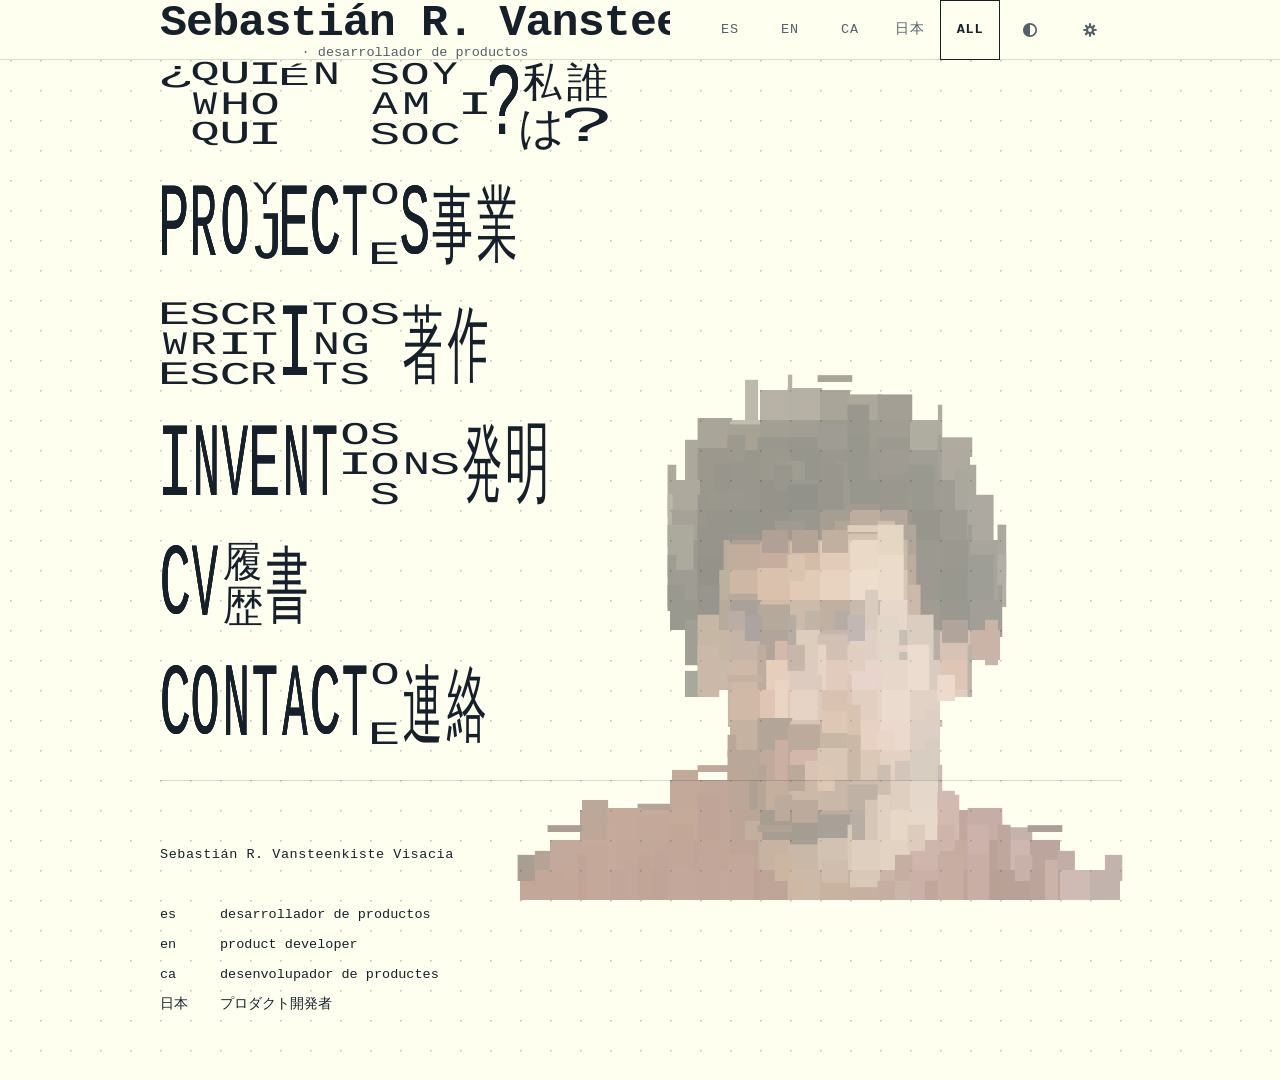
==== commit 52d5895f: "Probando nuevo formato y borrador de contenido de quien soy." ====
--- a/docs/index.html
+++ b/docs/index.html
@@ -1,5 +1,5 @@
 <!DOCTYPE html>
-<html lang="es" data-js="0" data-mode="multi" data-lang="multi" data-hover-grow="1" data-hover-bold="1" data-font="mono" data-production="0">
+<html lang="es" data-js="0" data-mode="multi" data-lang="multi" data-hover-grow="1" data-hover-bold="1" data-wave="1" data-fontscroll="1" data-vertical-ja="0" data-stack-room="0">
 <head>
 <meta charset="utf-8">
 <meta name="viewport" content="width=device-width, initial-scale=1">
@@ -14,11 +14,12 @@
 <meta name="twitter:card" content="summary">
 <link rel="icon" href="favicon.svg" type="image/svg+xml">
 <link rel="stylesheet" href="assets/styles.css">
-<script type="application/json" id="site-config">{"defaultLanguage":"es","codes":["es","en","ca","ja"],"aliases":{"es":["spa","castellano","es-es","es-mx","español","espanol"],"en":["eng","en-us","en-gb","english","ingles","inglés"],"ca":["cat","catalan","català","ca-es","valencia","valencià"],"ja":["jp","jpn","ja-jp","日本語","日本","nihongo"],"all":["*","multi","all","tots","todos","tot","todo"]},"names":{"es":"Español","en":"English","ca":"Català","ja":"日本語"},"ui":{"skipLink":{"es":"Saltar al contenido","en":"Skip to content","ca":"Salta al contingut","ja":"コンテンツへスキップ"},"langGroupLabel":{"es":"Idioma","en":"Language","ca":"Idioma","ja":"言語"},"allLabel":{"es":"Todos los idiomas","en":"All languages","ca":"Tots els idiomes","ja":"すべての言語"},"themeToggle":{"es":"Cambiar el tema de color","en":"Change colour theme","ca":"Canviar el tema de color","ja":"カラーテーマを切り替え"},"themeLight":{"es":"Claro","en":"Light","ca":"Clar","ja":"ライト"},"themeDark":{"es":"Oscuro","en":"Dark","ca":"Fosc","ja":"ダーク"},"themeAuto":{"es":"Automático","en":"Auto","ca":"Automàtic","ja":"自動"},"expand":{"es":"Ver el contenido completo","en":"View the full content","ca":"Veure el contingut complet","ja":"全文を表示"},"dialogClose":{"es":"Cerrar","en":"Close","ca":"Tanca","ja":"閉じる"},"outLink":{"es":"Abrir el enlace externo","en":"Open the external link","ca":"Obrir l'enllaç extern","ja":"外部リンクを開く"},"newTab":{"es":"(se abre en una pestaña nueva)","en":"(opens in a new tab)","ca":"(s'obre en una pestanya nova)","ja":"（新しいタブで開きます）"},"linksHeading":{"es":"Enlaces","en":"Links","ca":"Enllaços","ja":"リンク"},"announceOpened":{"es":"{title}, {language}: contenido mostrado","en":"{title}, {language}: content shown","ca":"{title}, {language}: contingut mostrat","ja":"{title}、{language}：内容を表示しました"},"announceClosed":{"es":"{title}, {language}: contenido oculto","en":"{title}, {language}: content hidden","ca":"{title}, {language}: contingut amagat","ja":"{title}、{language}：内容を非表示にしました"},"announceLanguage":{"es":"Idioma: {language}","en":"Language: {language}","ca":"Idioma: {language}","ja":"言語：{language}"},"announceAllLanguages":{"es":"Mostrando todos los idiomas","en":"Showing all languages","ca":"Es mostren tots els idiomes","ja":"すべての言語を表示しています"},"unknownLanguage":{"es":"Idioma «{raw}» desconocido; se muestran todos los idiomas.","en":"Unknown language «{raw}»; showing all languages.","ca":"Idioma «{raw}» desconegut; es mostren tots els idiomes.","ja":"「{raw}」は不明な言語です。すべての言語を表示します。"},"noscript":{"es":"JavaScript está desactivado: se muestran todas las secciones y todos los idiomas a la vez, y el selector de idioma y el de tema no están disponibles.","en":"JavaScript is disabled: every section and every language is shown at once, and the language and theme controls are unavailable.","ca":"JavaScript està desactivat: es mostren totes les seccions i tots els idiomes alhora, i els controls d'idioma i de tema no estan disponibles.","ja":"JavaScriptが無効です。すべてのセクションと言語を同時に表示しています。言語とテーマの切り替えは利用できません。"},"settingsOpen":{"es":"Ajustes","en":"Settings","ca":"Configuració","ja":"設定"},"settingsTitle":{"es":"Ajustes","en":"Settings","ca":"Configuració","ja":"設定"},"hoverSection":{"es":"Al pasar el cursor","en":"Hover behaviour","ca":"En passar el cursor","ja":"ホバー時の動作"},"hoverWave":{"es":"Onda desde el carácter señalado","en":"Wave from the hovered character","ca":"Onada des del caràcter assenyalat","ja":"カーソル位置の文字から波状に広げる"},"waveDelay":{"es":"Retardo por carácter","en":"Delay per character","ca":"Retard per caràcter","ja":"1文字あたりの遅延"},"duration":{"es":"Duración de la animación","en":"Animation duration","ca":"Durada de l'animació","ja":"アニメーションの長さ"},"hoverGrow":{"es":"Ampliar el título señalado","en":"Enlarge the hovered title","ca":"Ampliar el títol assenyalat","ja":"カーソルを合わせたタイトルを拡大"},"hoverScale":{"es":"Factor de ampliación","en":"Growth factor","ca":"Factor d'ampliació","ja":"拡大率"},"hoverReserve":{"es":"Reservar espacio (desplazar la línea)","en":"Reserve space (push the row)","ca":"Reservar espai (desplaçar la línia)","ja":"スペースを確保（行を押し出す）"},"hoverFontscroll":{"es":"Recorrer las fuentes locales al pasar el cursor","en":"Scroll local fonts on hover","ca":"Recórrer les fonts locals en passar el cursor","ja":"ホバー時にローカルフォントを切り替える"},"fontsLabel":{"es":"Fuentes para recorrer","en":"Fonts to scroll","ca":"Fonts per recórrer","ja":"切り替えるフォント"},"fontsScan":{"es":"Detectar las fuentes del sistema","en":"Scan system fonts","ca":"Detectar les fonts del sistema","ja":"システムフォントを検出"},"fontsNote":{"es":"Todas las fuentes de este sistema empiezan marcadas; desmarca las que quieras saltar.","en":"Every font on this system starts checked; uncheck the ones the effect should skip.","ca":"Totes les fonts d'aquest sistema comencen marcades; desmarca les que vulguis saltar.","ja":"このシステムのフォントはすべて選択済みです。除外したいものを外してください。"},"fontsFallback":{"es":"El navegador no expone las fuentes del sistema; se muestra un conjunto estándar.","en":"The browser does not expose system fonts; showing a standard set.","ca":"El navegador no exposa les fonts del sistema; es mostra un conjunt estàndard.","ja":"ブラウザがシステムフォントを公開しないため、標準セットを表示しています。"},"hoverBold":{"es":"Poner en negrita el elemento señalado","en":"Bold the hovered element","ca":"Posar en negreta l'element assenyalat","ja":"カーソルを合わせた要素を太字にする"},"typefaceSection":{"es":"Tipografía de diseño","en":"Design font","ca":"Tipografia de disseny","ja":"デザイン書体"},"typefaceMono":{"es":"Monoespaciada","en":"Monospace","ca":"Monoespaiada","ja":"等幅"},"typefaceProp":{"es":"Proporcional","en":"Proportional","ca":"Proporcional","ja":"プロポーショナル"},"typefaceSerif":{"es":"Con serifa","en":"Serif","ca":"Amb serif","ja":"明朝"},"imageAlt":{"es":"","en":"","ca":"","ja":""}},"sections":[{"id":"about","anchors":{"es":"quien-soy","en":"who-am-i","ca":"qui-soc","ja":"watashi-wa-dare"},"titles":{"es":"¿Quién soy?","en":"Who am I?","ca":"Qui soc?","ja":"私は誰?"}},{"id":"projects","anchors":{"es":"proyectos","en":"projects","ca":"projectes","ja":"jigyou"},"titles":{"es":"Proyectos","en":"Projects","ca":"Projectes","ja":"事業"}},{"id":"writing","anchors":{"es":"escritos","en":"writing","ca":"escrits","ja":"chosaku"},"titles":{"es":"Escritos","en":"Writing","ca":"Escrits","ja":"著作"}},{"id":"inventions","anchors":{"es":"inventos","en":"inventions","ca":"invents","ja":"hatsumei"},"titles":{"es":"Inventos","en":"Inventions","ca":"Invents","ja":"発明"}},{"id":"cv","anchors":{"es":"cv","en":"cv","ca":"cv","ja":"cv"},"titles":{"es":"CV","en":"CV","ca":"CV","ja":"履歴書"}},{"id":"contact","anchors":{"es":"contacto","en":"contact","ca":"contacte","ja":"renraku"},"titles":{"es":"Contacto","en":"Contact","ca":"Contacte","ja":"連絡"}}]}</script>
+<script type="application/json" id="site-config">{"defaultLanguage":"es","codes":["es","en","ca","ja"],"aliases":{"es":["spa","castellano","es-es","es-mx","español","espanol"],"en":["eng","en-us","en-gb","english","ingles","inglés"],"ca":["cat","catalan","català","ca-es","valencia","valencià"],"ja":["jp","jpn","ja-jp","日本語","日本","nihongo"],"all":["*","multi","all","tots","todos","tot","todo"]},"names":{"es":"Español","en":"English","ca":"Català","ja":"日本語"},"ui":{"skipLink":{"es":"Saltar al contenido","en":"Skip to content","ca":"Salta al contingut","ja":"コンテンツへスキップ"},"langGroupLabel":{"es":"Idioma","en":"Language","ca":"Idioma","ja":"言語"},"allLabel":{"es":"Todos los idiomas","en":"All languages","ca":"Tots els idiomes","ja":"すべての言語"},"allShort":{"es":"ALL","en":"ALL","ca":"TOT","ja":"全"},"themeToggle":{"es":"Cambiar el tema de color","en":"Change colour theme","ca":"Canviar el tema de color","ja":"カラーテーマを切り替え"},"themeLight":{"es":"Claro","en":"Light","ca":"Clar","ja":"ライト"},"themeDark":{"es":"Oscuro","en":"Dark","ca":"Fosc","ja":"ダーク"},"themeAuto":{"es":"Automático","en":"Auto","ca":"Automàtic","ja":"自動"},"expand":{"es":"Ver el contenido completo","en":"View the full content","ca":"Veure el contingut complet","ja":"全文を表示"},"dialogClose":{"es":"Cerrar","en":"Close","ca":"Tanca","ja":"閉じる"},"outLink":{"es":"Abrir el enlace externo","en":"Open the external link","ca":"Obrir l'enllaç extern","ja":"外部リンクを開く"},"newTab":{"es":"(se abre en una pestaña nueva)","en":"(opens in a new tab)","ca":"(s'obre en una pestanya nova)","ja":"（新しいタブで開きます）"},"linksHeading":{"es":"Enlaces","en":"Links","ca":"Enllaços","ja":"リンク"},"announceOpened":{"es":"{title}, {language}: contenido mostrado","en":"{title}, {language}: content shown","ca":"{title}, {language}: contingut mostrat","ja":"{title}、{language}：内容を表示しました"},"announceClosed":{"es":"{title}, {language}: contenido oculto","en":"{title}, {language}: content hidden","ca":"{title}, {language}: contingut amagat","ja":"{title}、{language}：内容を非表示にしました"},"announceLanguage":{"es":"Idioma: {language}","en":"Language: {language}","ca":"Idioma: {language}","ja":"言語：{language}"},"announceAllLanguages":{"es":"Mostrando todos los idiomas","en":"Showing all languages","ca":"Es mostren tots els idiomes","ja":"すべての言語を表示しています"},"unknownLanguage":{"es":"Idioma «{raw}» desconocido; se muestran todos los idiomas.","en":"Unknown language «{raw}»; showing all languages.","ca":"Idioma «{raw}» desconegut; es mostren tots els idiomes.","ja":"「{raw}」は不明な言語です。すべての言語を表示します。"},"noscript":{"es":"JavaScript está desactivado: se muestran todas las secciones y todos los idiomas a la vez, y el selector de idioma y el de tema no están disponibles.","en":"JavaScript is disabled: every section and every language is shown at once, and the language and theme controls are unavailable.","ca":"JavaScript està desactivat: es mostren totes les seccions i tots els idiomes alhora, i els controls d'idioma i de tema no estan disponibles.","ja":"JavaScriptが無効です。すべてのセクションと言語を同時に表示しています。言語とテーマの切り替えは利用できません。"},"settingsOpen":{"es":"Ajustes","en":"Settings","ca":"Configuració","ja":"設定"},"settingsTitle":{"es":"Ajustes","en":"Settings","ca":"Configuració","ja":"設定"},"settingsTitles":{"es":"Títulos","en":"Titles","ca":"Títols","ja":"タイトル"},"settingsMotion":{"es":"Movimiento","en":"Motion","ca":"Moviment","ja":"動き"},"settingsLayout":{"es":"Disposición","en":"Layout","ca":"Disposició","ja":"レイアウト"},"verticalJa":{"es":"Japonés vertical","en":"Vertical Japanese","ca":"Japonès vertical","ja":"縦書き日本語"},"fontsFound":{"es":"Se encontraron {count} fuentes.","en":"Found {count} fonts.","ca":"S'han trobat {count} fonts.","ja":"{count} 個のフォントが見つかりました。"},"hoverSection":{"es":"Al pasar el cursor","en":"Hover behaviour","ca":"En passar el cursor","ja":"ホバー時の動作"},"hoverWave":{"es":"Onda","en":"Wave","ca":"Onada","ja":"波"},"waveDelay":{"es":"Retardo onda","en":"Wave delay","ca":"Retard ona","ja":"波の遅延"},"duration":{"es":"Duración","en":"Duration","ca":"Durada","ja":"長さ"},"hoverGrow":{"es":"Ampliar título","en":"Enlarge title","ca":"Ampliar títol","ja":"タイトル拡大"},"hoverScale":{"es":"Factor","en":"Factor","ca":"Factor","ja":"拡大率"},"hoverReserve":{"es":"Reservar espacio","en":"Reserve space","ca":"Reservar espai","ja":"行を押し出す"},"hoverFontscroll":{"es":"Cambio fuente","en":"Font scroll","ca":"Canvi font","ja":"フォント切替"},"fontsLabel":{"es":"Fuentes","en":"Fonts","ca":"Fonts","ja":"フォント"},"fontsScan":{"es":"Detectar fuentes","en":"Scan fonts","ca":"Detectar fonts","ja":"フォント検出"},"fontsNote":{"es":"Todas activas","en":"All checked","ca":"Totes actives","ja":"すべて選択"},"fontsFallback":{"es":"El navegador no expone las fuentes del sistema; se muestra un conjunto estándar.","en":"The browser does not expose system fonts; showing a standard set.","ca":"El navegador no exposa les fonts del sistema; es mostra un conjunt estàndard.","ja":"ブラウザがシステムフォントを公開しないため、標準セットを表示しています。"},"hoverBold":{"es":"Negrita","en":"Bold","ca":"Negreta","ja":"太字"},"imageAlt":{"es":"","en":"","ca":"","ja":""},"multiNotice":{"es":"Estás en la vista multilingüe: elige un idioma para una experiencia más cómoda.","en":"You are in the multilingual view: choose one language for a better experience.","ca":"Ets a la vista multilingüe: tria un idioma per a una experiència més còmoda.","ja":"多言語表示です。言語を1つ選ぶと、より快適に読めます。"},"$chrome":"D17.4: no string on the page is written by the generator — the units, the two separators and one template per composite string live here, and `text.source` fails the build's battery if a literal survives. A template's placeholders are asserted, so a missing {name} or {count} is an error, not a silently dropped word.","unitScale":{"es":"×","en":"×","ca":"×","ja":"×"},"unitMs":{"es":"ms","en":"ms","ca":"ms","ja":"ms"},"sepByline":{"es":"·","en":"·","ca":"·","ja":"·"},"sepLabel":{"es":" / ","en":" / ","ca":" / ","ja":" / "},"pageTitle":{"es":"{name} — {suffix}","en":"{name} — {suffix}","ca":"{name} — {suffix}","ja":"{name} — {suffix}"},"dialogTitle":{"es":"{title} — {language}","en":"{title} — {language}","ca":"{title} — {language}","ja":"{title} — {language}"},"lineLabel":{"es":"{title}, {language}","en":"{title}, {language}","ca":"{title}, {language}","ja":"{title}、{language}"},"controlLabel":{"es":"{label} ({language})","en":"{label} ({language})","ca":"{label} ({language})","ja":"{label}（{language}）"},"outLinkLabel":{"es":"{label} ({language}): {target}","en":"{label} ({language}): {target}","ca":"{label} ({language}): {target}","ja":"{label}（{language}）：{target}"},"fontOn":{"es":"{font} — activada","en":"{font} — on","ca":"{font} — activada","ja":"{font} — オン"},"fontOff":{"es":"{font} — desactivada","en":"{font} — off","ca":"{font} — desactivada","ja":"{font} — オフ"},"fixtureTitle":{"es":"Fixture de cajas (R2/R6, no es una página) — {name}","en":"Box fixture (R2/R6, not a page) — {name}","ca":"Fixture de caixes (R2/R6, no és una pàgina) — {name}","ja":"ボックス固定具（R2/R6、ページではありません）— {name}"}},"defaults":{"grow":true,"bold":true,"wave":true,"waveDelay":200,"duration":400,"reserve":true,"scale":1.1,"fontscroll":true,"verticalJa":false},"sections":[{"id":"about","action":"accordion","anchors":{"es":"quien-soy","en":"who-am-i","ca":"qui-soc","ja":"watashi-wa-dare"},"titles":{"es":"¿Quién soy?","en":"Who am I?","ca":"Qui soc?","ja":"私は誰?"}},{"id":"projects","action":"accordion","anchors":{"es":"proyectos","en":"projects","ca":"projectes","ja":"jigyou"},"titles":{"es":"Proyectos","en":"Projects","ca":"Projectes","ja":"事業"}},{"id":"writing","action":"accordion","anchors":{"es":"escritos","en":"writing","ca":"escrits","ja":"chosaku"},"titles":{"es":"Escritos","en":"Writing","ca":"Escrits","ja":"著作"}},{"id":"inventions","action":"accordion","anchors":{"es":"inventos","en":"inventions","ca":"invents","ja":"hatsumei"},"titles":{"es":"Inventos","en":"Inventions","ca":"Invents","ja":"発明"}},{"id":"cv","action":"accordion","anchors":{"es":"cv","en":"cv","ca":"cv","ja":"cv"},"titles":{"es":"CV","en":"CV","ca":"CV","ja":"履歴書"}},{"id":"contact","action":"accordion","anchors":{"es":"contacto","en":"contact","ca":"contacte","ja":"renraku"},"titles":{"es":"Contacto","en":"Contact","ca":"Contacte","ja":"連絡"}}]}</script>
 <style>/* generated from content/content.json by tools/build.mjs — do not edit */
+.ui-label + .ui-label::before{content:" / "}
 :root{--hot-cols:max(calc(1 + 10 * var(--hover-scale,2)),calc(2 + 7 * var(--hover-scale,2)),calc(1 + 7 * var(--hover-scale,2)),calc(0 + 4 * var(--hover-scale,2)),calc(0 + 9 * var(--hover-scale,2)),calc(0 + 8 * var(--hover-scale,2)),calc(0 + 2 * var(--hover-scale,2)),calc(0 + 7 * var(--hover-scale,2)),calc(0 + 10 * var(--hover-scale,2)),calc(0 + 3 * var(--hover-scale,2)),calc(0 + 6 * var(--hover-scale,2)))}
 :root{--hot-letters:10;--hot-spaces:1}
-html[data-mode="multi"] .ml:not([data-language="es"]):not(.body){display:none}
+html[data-mode="multi"] .ml:not([data-language="es"]):not(.body):not(.footer-tagline){display:none}
 html[data-mode="single"][data-lang="es"] .ml:not([data-language="es"]){display:none}
 .box[data-l="es"]{--grow:calc(var(--hot-es,0) * var(--hover-grow,1))}
 .widget[data-state="stacked"]:has(.line[data-language="es"]:hover),.widget[data-state="stacked"]:has(.box[data-l="es"]:hover),.widget[data-state="stacked"]:has(.line[data-language="es"]:focus-visible),.widget[data-state="stacked"][data-selected="es"]{--hot-es:1}
@@ -57,10 +58,9 @@
 html[data-hover-bold="1"][data-mode="multi"] .box[data-l="ja"]:hover>.gl,html[data-hover-bold="1"][data-mode="multi"] .widget:has(.line[data-language="ja"]:hover) .box[data-l="ja"]>.gl,html[data-hover-bold="1"][data-mode="multi"] .widget:has(.line[data-language="ja"]:focus-visible) .box[data-l="ja"]>.gl,html[data-hover-bold="1"][data-mode="multi"] .widget[data-selected="ja"] .box[data-l="ja"]>.gl{-webkit-text-stroke:0.02em currentColor}
 html[data-mode="single"] .widget{--st:1;width:calc(var(--scols,var(--cols))*var(--cell));height:calc(var(--srows,2)*var(--cell))}
 html[data-mode="single"] .widget .line{display:none}
-html[data-mode="single"] .box{--ysv:var(--ys1,var(--ys))}
+html[data-mode="single"] .box{--ysH:var(--ys1,var(--ys))}
 
-/* ink extents in em, measured by `npm run measure` (R3–R6) — one table per shipped typeface, D11.8 */
-/* monospace (default; also the no-JS table, where data-font is absent) */
+/* ink extents in em, measured by `npm run measure` (R3–R6) — the page's one face, D18.1 */
 .box[data-g="?"]{--inkw:0.39;--inkh:0.7425;--inkx:0.1175;--inky:-0.3975}
 .box[data-g="A"]{--inkw:0.5675;--inkh:0.73;--inkx:0.0175;--inky:-0.385}
 .box[data-g="B"]{--inkw:0.475;--inkh:0.73;--inkx:0.08;--inky:-0.385}
@@ -90,74 +90,25 @@
 .box[data-g="Z"]{--inkw:0.4975;--inkh:0.73;--inkx:0.075;--inky:-0.385}
 .box[data-g="¿"]{--inkw:0.39;--inkh:0.745;--inkx:0.0925;--inky:-0.385}
 .box[data-g="É"]{--inkw:0.4425;--inkh:0.9275;--inkx:0.095;--inky:-0.5825}
-.box[data-g="は"]{--inkw:0.7975;--inkh:0.8075;--inkx:0.1275;--inky:-0.405}
-.box[data-g="メ"]{--inkw:0.7275;--inkh:0.7925;--inkx:0.1;--inky:-0.3975}
-.box[data-g="事"]{--inkw:0.9025;--inkh:0.91;--inkx:0.0525;--inky:-0.4625}
-.box[data-g="作"]{--inkw:0.91;--inkh:0.9175;--inkx:0.0325;--inky:-0.46}
-.box[data-g="几"]{--inkw:0.9075;--inkh:0.845;--inkx:0.05;--inky:-0.4025}
-.box[data-g="又"]{--inkw:0.9125;--inkh:0.83;--inkx:0.04;--inky:-0.3875}
-.box[data-g="履"]{--inkw:0.9275;--inkh:0.8875;--inkx:0.0425;--inky:-0.43}
-.box[data-g="明"]{--inkw:0.8275;--inkh:0.86;--inkx:0.0875;--inky:-0.4025}
-.box[data-g="書"]{--inkw:0.8875;--inkh:0.9175;--inkx:0.06;--inky:-0.465}
-.box[data-g="木"]{--inkw:0.9275;--inkh:0.9;--inkx:0.035;--inky:-0.445}
-.box[data-g="業"]{--inkw:0.91;--inkh:0.91;--inkx:0.0525;--inky:-0.4475}
-.box[data-g="歴"]{--inkw:0.92;--inkh:0.855;--inkx:0.02;--inky:-0.4125}
-.box[data-g="殺"]{--inkw:0.9425;--inkh:0.9125;--inkx:0.025;--inky:-0.4575}
-.box[data-g="発"]{--inkw:0.9225;--inkh:0.8725;--inkx:0.04;--inky:-0.42}
-.box[data-g="私"]{--inkw:0.95;--inkh:0.9;--inkx:0.025;--inky:-0.4425}
-.box[data-g="絡"]{--inkw:0.9375;--inkh:0.915;--inkx:0.0475;--inky:-0.4575}
-.box[data-g="著"]{--inkw:0.915;--inkh:0.905;--inkx:0.0325;--inky:-0.4525}
-.box[data-g="誰"]{--inkw:0.89;--inkh:0.905;--inkx:0.0575;--inky:-0.45}
-.box[data-g="連"]{--inkw:0.9325;--inkh:0.885;--inkx:0.0325;--inky:-0.45}
-/* proportional (settings panel) */
-html[data-font="prop"] .box[data-g="?"]{--inkw:0.435;--inkh:0.7325;--inkx:0.055;--inky:-0.3625}
-html[data-font="prop"] .box[data-g="A"]{--inkw:0.66;--inkh:0.715;--inkx:-0.005;--inky:-0.345}
-html[data-font="prop"] .box[data-g="B"]{--inkw:0.5625;--inkh:0.715;--inkx:0.0775;--inky:-0.345}
-html[data-font="prop"] .box[data-g="C"]{--inkw:0.64;--inkh:0.75;--inkx:0.0425;--inky:-0.3625}
-html[data-font="prop"] .box[data-g="D"]{--inkw:0.59;--inkh:0.715;--inkx:0.0775;--inky:-0.345}
-html[data-font="prop"] .box[data-g="E"]{--inkw:0.4975;--inkh:0.715;--inkx:0.0775;--inky:-0.345}
-html[data-font="prop"] .box[data-g="F"]{--inkw:0.47;--inkh:0.715;--inkx:0.0775;--inky:-0.345}
-html[data-font="prop"] .box[data-g="G"]{--inkw:0.655;--inkh:0.75;--inkx:0.0425;--inky:-0.3625}
-html[data-font="prop"] .box[data-g="H"]{--inkw:0.5675;--inkh:0.715;--inkx:0.0775;--inky:-0.345}
-html[data-font="prop"] .box[data-g="I"]{--inkw:0.095;--inkh:0.715;--inkx:0.0825;--inky:-0.345}
-html[data-font="prop"] .box[data-g="J"]{--inkw:0.42;--inkh:0.7325;--inkx:0.0225;--inky:-0.345}
-html[data-font="prop"] .box[data-g="K"]{--inkw:0.5925;--inkh:0.715;--inkx:0.0775;--inky:-0.345}
-html[data-font="prop"] .box[data-g="L"]{--inkw:0.475;--inkh:0.715;--inkx:0.0775;--inky:-0.345}
-html[data-font="prop"] .box[data-g="M"]{--inkw:0.7125;--inkh:0.715;--inkx:0.08;--inky:-0.345}
-html[data-font="prop"] .box[data-g="N"]{--inkw:0.57;--inkh:0.715;--inkx:0.0775;--inky:-0.345}
-html[data-font="prop"] .box[data-g="O"]{--inkw:0.685;--inkh:0.75;--inkx:0.0375;--inky:-0.3625}
-html[data-font="prop"] .box[data-g="P"]{--inkw:0.5325;--inkh:0.715;--inkx:0.0775;--inky:-0.345}
-html[data-font="prop"] .box[data-g="Q"]{--inkw:0.685;--inkh:0.7925;--inkx:0.0375;--inky:-0.3625}
-html[data-font="prop"] .box[data-g="R"]{--inkw:0.5775;--inkh:0.715;--inkx:0.0775;--inky:-0.345}
-html[data-font="prop"] .box[data-g="S"]{--inkw:0.575;--inkh:0.75;--inkx:0.0375;--inky:-0.3625}
-html[data-font="prop"] .box[data-g="T"]{--inkw:0.57;--inkh:0.715;--inkx:0.0025;--inky:-0.345}
-html[data-font="prop"] .box[data-g="U"]{--inkw:0.575;--inkh:0.7325;--inkx:0.0725;--inky:-0.345}
-html[data-font="prop"] .box[data-g="V"]{--inkw:0.6125;--inkh:0.715;--inkx:0;--inky:-0.345}
-html[data-font="prop"] .box[data-g="W"]{--inkw:0.9025;--inkh:0.715;--inkx:0.0125;--inky:-0.345}
-html[data-font="prop"] .box[data-g="X"]{--inkw:0.6125;--inkh:0.715;--inkx:0;--inky:-0.345}
-html[data-font="prop"] .box[data-g="Y"]{--inkw:0.6425;--inkh:0.715;--inkx:0.0025;--inky:-0.345}
-html[data-font="prop"] .box[data-g="Z"]{--inkw:0.5675;--inkh:0.715;--inkx:0.0225;--inky:-0.345}
-html[data-font="prop"] .box[data-g="¿"]{--inkw:0.435;--inkh:0.7275;--inkx:0.0675;--inky:-0.1475}
-html[data-font="prop"] .box[data-g="É"]{--inkw:0.4975;--inkh:0.9275;--inkx:0.0775;--inky:-0.5575}
-html[data-font="prop"] .box[data-g="は"]{--inkw:0.825;--inkh:0.845;--inkx:0.115;--inky:-0.425}
-html[data-font="prop"] .box[data-g="メ"]{--inkw:0.735;--inkh:0.8175;--inkx:0.1175;--inky:-0.42}
-html[data-font="prop"] .box[data-g="事"]{--inkw:0.93;--inkh:0.93;--inkx:0.035;--inky:-0.4675}
-html[data-font="prop"] .box[data-g="作"]{--inkw:0.93;--inkh:0.93;--inkx:0.03;--inky:-0.4675}
-html[data-font="prop"] .box[data-g="几"]{--inkw:0.9275;--inkh:0.8775;--inkx:0.035;--inky:-0.4275}
-html[data-font="prop"] .box[data-g="又"]{--inkw:0.915;--inkh:0.8475;--inkx:0.0425;--inky:-0.3975}
-html[data-font="prop"] .box[data-g="履"]{--inkw:0.9425;--inkh:0.9125;--inkx:0.02;--inky:-0.4475}
-html[data-font="prop"] .box[data-g="明"]{--inkw:0.8575;--inkh:0.885;--inkx:0.0675;--inky:-0.435}
-html[data-font="prop"] .box[data-g="書"]{--inkw:0.9225;--inkh:0.9175;--inkx:0.0425;--inky:-0.4725}
-html[data-font="prop"] .box[data-g="木"]{--inkw:0.9225;--inkh:0.9275;--inkx:0.0375;--inky:-0.4625}
-html[data-font="prop"] .box[data-g="業"]{--inkw:0.93;--inkh:0.94;--inkx:0.0375;--inky:-0.4675}
-html[data-font="prop"] .box[data-g="歴"]{--inkw:0.9325;--inkh:0.8725;--inkx:0.0275;--inky:-0.4275}
-html[data-font="prop"] .box[data-g="殺"]{--inkw:0.9475;--inkh:0.925;--inkx:0.0275;--inky:-0.4625}
-html[data-font="prop"] .box[data-g="発"]{--inkw:0.93;--inkh:0.8925;--inkx:0.0325;--inky:-0.435}
-html[data-font="prop"] .box[data-g="私"]{--inkw:0.94;--inkh:0.925;--inkx:0.03;--inky:-0.455}
-html[data-font="prop"] .box[data-g="絡"]{--inkw:0.945;--inkh:0.9325;--inkx:0.0325;--inky:-0.465}
-html[data-font="prop"] .box[data-g="著"]{--inkw:0.92;--inkh:0.9075;--inkx:0.035;--inky:-0.4675}
-html[data-font="prop"] .box[data-g="誰"]{--inkw:0.92;--inkh:0.9;--inkx:0.04;--inky:-0.4575}
-html[data-font="prop"] .box[data-g="連"]{--inkw:0.945;--inkh:0.905;--inkx:0.0275;--inky:-0.465}
+.box[data-g="は"]{--inkw:0.81;--inkh:0.8175;--inkx:0.1275;--inky:-0.41}
+.box[data-g="メ"]{--inkw:0.7425;--inkh:0.8075;--inkx:0.0925;--inky:-0.405}
+.box[data-g="事"]{--inkw:0.91;--inkh:0.9175;--inkx:0.0475;--inky:-0.4625}
+.box[data-g="作"]{--inkw:0.9175;--inkh:0.9225;--inkx:0.03;--inky:-0.4625}
+.box[data-g="几"]{--inkw:0.9125;--inkh:0.855;--inkx:0.05;--inky:-0.4075}
+.box[data-g="又"]{--inkw:0.92;--inkh:0.84;--inkx:0.04;--inky:-0.3925}
+.box[data-g="履"]{--inkw:0.9325;--inkh:0.8925;--inkx:0.0375;--inky:-0.4325}
+.box[data-g="明"]{--inkw:0.8325;--inkh:0.8675;--inkx:0.085;--inky:-0.4075}
+.box[data-g="書"]{--inkw:0.8925;--inkh:0.92;--inkx:0.0575;--inky:-0.465}
+.box[data-g="木"]{--inkw:0.935;--inkh:0.905;--inkx:0.0325;--inky:-0.45}
+.box[data-g="業"]{--inkw:0.9175;--inkh:0.915;--inkx:0.0475;--inky:-0.45}
+.box[data-g="歴"]{--inkw:0.9275;--inkh:0.865;--inkx:0.02;--inky:-0.4175}
+.box[data-g="殺"]{--inkw:0.945;--inkh:0.92;--inkx:0.025;--inky:-0.4625}
+.box[data-g="発"]{--inkw:0.9275;--inkh:0.8825;--inkx:0.035;--inky:-0.425}
+.box[data-g="私"]{--inkw:0.955;--inkh:0.9075;--inkx:0.0275;--inky:-0.4525}
+.box[data-g="絡"]{--inkw:0.94;--inkh:0.9225;--inkx:0.0475;--inky:-0.4625}
+.box[data-g="著"]{--inkw:0.9175;--inkh:0.91;--inkx:0.0325;--inky:-0.455}
+.box[data-g="誰"]{--inkw:0.8975;--inkh:0.9125;--inkx:0.0525;--inky:-0.455}
+.box[data-g="連"]{--inkw:0.94;--inkh:0.89;--inkx:0.03;--inky:-0.4525}
 
 /* per-block-size inset (R4): the global dial for how much of a box a glyph may fill */
 .box[data-size="1x1"]{--fi:var(--fit-inset-1x1, var(--fit-inset))}
@@ -186,31 +137,34 @@
 try{t=localStorage.getItem("home.theme")||"auto"}catch(e){}
 r.dataset.themeChoice=t;
 r.dataset.theme=(t==="light")?"light":(t==="dark")?"dark":((window.matchMedia&&matchMedia("(prefers-color-scheme: dark)").matches)?"dark":"light");
-/* D11.9 + D13.1–D13.5: the hover behaviour, the timing, the growth dial and the
-   typeface, applied before first paint so a return visit never flashes the other
-   setting. Defaults are the shipped ones (grow/bold/reserve on, wave and
-   fontscroll off, 200 ms per character, 400 ms duration, 2× growth). */
-var s={grow:true,bold:true,wave:false,waveDelay:200,duration:400,reserve:true,scale:2,fontscroll:false,font:"mono"};
+/* D11.9 + D13.1–D13.5 + D16.5: the hover behaviour, the timing and the growth
+   dial, applied before first paint so a return visit never flashes the other
+   setting. There is no font key any more: D18.1 ships one face. The defaults come from the same object the settings
+   panel ships (DEFAULT_SETTINGS in tools/lib/render.mjs), inlined in the site
+   config, so panel, boot and runtime cannot drift. */
+var s={"grow":true,"bold":true,"wave":true,"waveDelay":200,"duration":400,"reserve":true,"scale":1.1,"fontscroll":true,"verticalJa":false};
+if(cfg&&cfg.defaults){for(var dk in cfg.defaults){if(cfg.defaults.hasOwnProperty(dk))s[dk]=cfg.defaults[dk]}}
 try{
 var rawS=localStorage.getItem("home.settings");
 if(rawS){var savedS=JSON.parse(rawS);if(savedS&&typeof savedS==="object"){
 if(savedS.grow===false)s.grow=false;if(savedS.bold===false)s.bold=false;
-if(savedS.wave===true)s.wave=true;if(savedS.reserve===false)s.reserve=false;
-if(savedS.fontscroll===true)s.fontscroll=true;
+if(savedS.wave===false)s.wave=false;if(savedS.reserve===false)s.reserve=false;
+if(savedS.fontscroll===false)s.fontscroll=false;
+if(savedS.verticalJa===true)s.verticalJa=true;
 if(typeof savedS.waveDelay==="number")s.waveDelay=Math.min(2000,Math.max(0,savedS.waveDelay));
 if(typeof savedS.duration==="number")s.duration=Math.min(2000,Math.max(0,savedS.duration));
-if(typeof savedS.scale==="number")s.scale=Math.min(3,Math.max(1.25,savedS.scale));
-if(savedS.font==="prop"||savedS.font==="serif")s.font=savedS.font;}}
+if(typeof savedS.scale==="number")s.scale=Math.min(3,Math.max(1,savedS.scale));}}
 }catch(e){}
 r.dataset.hoverGrow=s.grow?"1":"0";
 r.dataset.hoverBold=s.bold?"1":"0";
 r.dataset.wave=s.wave?"1":"0";
 r.dataset.hoverReserve=s.reserve?"1":"0";
 r.dataset.fontscroll=s.fontscroll?"1":"0";
+r.dataset.verticalJa=s.verticalJa?"1":"0";
+r.dataset.stackRoom=s.grow&&s.reserve&&(s.scale-1)>=0.5?"1":"0";
 r.style.setProperty("--dur-user",s.duration+"ms");
 r.style.setProperty("--hover-scale",String(s.scale));
 r.style.setProperty("--wave-step",s.waveDelay+"ms");
-r.dataset.font=(s.font==="prop"||s.font==="serif")?s.font:"mono";
 if(!cfg)return;
 var raw=null,m=location.search.match(/[?&]lang=([^&]*)/);
 if(m)raw=decodeURIComponent(m[1].replace(/\+/g," "));
@@ -238,9 +192,10 @@
 <script type="application/ld+json">{"@context":"https://schema.org","@type":"Person","name":"Sebastián R. Vansteenkiste Visacia","knowsLanguage":["es","en","ca","ja"],"sameAs":["https://github.com/ZippoLag","https://zippolag.medium.com"]}</script>
 </head>
 <body>
-<div class="portrait" aria-hidden="true" data-tone="color"><div class="portrait-inner"><div class="portrait-grid" style="--portrait-cols:20;--portrait-rows:17"><span class="portrait-cell" style="grid-area:1/8;color:#6d6559">▐</span><span class="portrait-cell" style="grid-area:1/9;color:#5e554a;background:#5e554a">⠈</span><span class="portrait-cell" style="grid-area:1/10;color:#5c5349">▆</span><span class="portrait-cell" style="grid-area:1/11;color:#43382f;background:#43382f">▔</span><span class="portrait-cell" style="grid-area:1/12;color:#493e33">▅</span><span class="portrait-cell" style="grid-area:1/13;color:#352c27">▅</span><span class="portrait-cell" style="grid-area:2/7;color:#413830">▆</span><span class="portrait-cell" style="grid-area:2/8;color:#3e3227;background:#786e5f">▅</span><span class="portrait-cell" style="grid-area:2/9;color:#211b17;background:#332a22">▃</span><span class="portrait-cell" style="grid-area:2/10;color:#1d1916;background:#312924">▃</span><span class="portrait-cell" style="grid-area:2/11;color:#362f2b;background:#28231f">⢤</span><span class="portrait-cell" style="grid-area:2/12;color:#1f1b18;background:#2b241f">▋</span><span class="portrait-cell" style="grid-area:2/13;color:#362d27;background:#29221e">⠏</span><span class="portrait-cell" style="grid-area:2/14;color:#4c443d;background:#4c443d">⠈</span><span class="portrait-cell" style="grid-area:2/15;color:#53463d">▃</span><span class="portrait-cell" style="grid-area:3/6;color:#483f36">▐</span><span class="portrait-cell" style="grid-area:3/7;color:#241c16;background:#30261f">▆</span><span class="portrait-cell" style="grid-area:3/8;color:#27211c;background:#1f1915">⠐</span><span class="portrait-cell" style="grid-area:3/9;color:#312b26;background:#221d19">⠠</span><span class="portrait-cell" style="grid-area:3/10;color:#2a2521;background:#1a1715">▖</span><span class="portrait-cell" style="grid-area:3/11;color:#25211e;background:#1d1a17">▗</span><span class="portrait-cell" style="grid-area:3/12;color:#1c1a17;background:#25201d">▋</span><span class="portrait-cell" style="grid-area:3/13;color:#322a27;background:#27211e">⠠</span><span class="portrait-cell" style="grid-area:3/14;color:#2b2523;background:#302926">▃</span><span class="portrait-cell" style="grid-area:3/15;color:#403830;background:#49423d">⠈</span><span class="portrait-cell" style="grid-area:4/6;color:#4b4136;background:#4b4136">▎</span><span class="portrait-cell" style="grid-area:4/7;color:#191512;background:#211b16">▝</span><span class="portrait-cell" style="grid-area:4/8;color:#26201b;background:#1d1915">⠂</span><span class="portrait-cell" style="grid-area:4/9;color:#1c1716;background:#14110f">▝</span><span class="portrait-cell" style="grid-area:4/10;color:#100f0e;background:#201e1b">▅</span><span class="portrait-cell" style="grid-area:4/11;color:#1c1815;background:#292220">▊</span><span class="portrait-cell" style="grid-area:4/12;color:#32231f;background:#1c1916">▂</span><span class="portrait-cell" style="grid-area:4/13;color:#322421;background:#1e1917">▁</span><span class="portrait-cell" style="grid-area:4/14;color:#302b29;background:#231e1c">⠈</span><span class="portrait-cell" style="grid-area:4/15;color:#433c37;background:#2a2422">▐</span><span class="portrait-cell" style="grid-area:4/16;color:#46403a">▎</span><span class="portrait-cell" style="grid-area:5/5;color:#a59f8d">▕</span><span class="portrait-cell" style="grid-area:5/6;color:#32261e;background:#3f3830">⠈</span><span class="portrait-cell" style="grid-area:5/7;color:#1f1815;background:#1a1512">⠅</span><span class="portrait-cell" style="grid-area:5/8;color:#231815;background:#181411">▂</span><span class="portrait-cell" style="grid-area:5/9;color:#2f1f1b;background:#191311">▗</span><span class="portrait-cell" style="grid-area:5/10;color:#2f2621;background:#231a16">▕</span><span class="portrait-cell" style="grid-area:5/11;color:#54392e;background:#372823">▗</span><span class="portrait-cell" style="grid-area:5/12;color:#a37b66;background:#6a4a3b">▂</span><span class="portrait-cell" style="grid-area:5/13;color:#987059;background:#563c32">▖</span><span class="portrait-cell" style="grid-area:5/14;color:#161111;background:#1b1715">⠄</span><span class="portrait-cell" style="grid-area:5/15;color:#615a56;background:#292522">⠈</span><span class="portrait-cell" style="grid-area:5/16;color:#46403b;background:#46403b">▕</span><span class="portrait-cell" style="grid-area:6/6;color:#474139;background:#231e1b">▊</span><span class="portrait-cell" style="grid-area:6/7;color:#1a1411;background:#694534">▊</span><span class="portrait-cell" style="grid-area:6/8;color:#794a37;background:#482a23">▅</span><span class="portrait-cell" style="grid-area:6/9;color:#7e4d39;background:#502e26">▄</span><span class="portrait-cell" style="grid-area:6/10;color:#9d6c53;background:#59362c">▄</span><span class="portrait-cell" style="grid-area:6/11;color:#be8e75;background:#764e3e">▄</span><span class="portrait-cell" style="grid-area:6/12;color:#bb927d;background:#d1aa94">▔</span><span class="portrait-cell" style="grid-area:6/13;color:#c6a28c;background:#876856">▊</span><span class="portrait-cell" style="grid-area:6/14;color:#513c33;background:#241e1b">▎</span><span class="portrait-cell" style="grid-area:6/15;color:#2b2624;background:#1f1b19">▕</span><span class="portrait-cell" style="grid-area:6/16;color:#5b5652;background:#3d3937">⠸</span><span class="portrait-cell" style="grid-area:6/17;color:#45413d">▎</span><span class="portrait-cell" style="grid-area:7/6;color:#2b2622;background:#2b2622">▎</span><span class="portrait-cell" style="grid-area:7/7;color:#120f0d;background:#70503c">▋</span><span class="portrait-cell" style="grid-area:7/8;color:#644031;background:#926249">▂</span><span class="portrait-cell" style="grid-area:7/9;color:#ab775d;background:#966349">▆</span><span class="portrait-cell" style="grid-area:7/10;color:#ae7b61;background:#bd8970">▘</span><span class="portrait-cell" style="grid-area:7/11;color:#ab816c;background:#cc9e86">▁</span><span class="portrait-cell" style="grid-area:7/12;color:#dab6a3;background:#d3af9c">⠈</span><span class="portrait-cell" style="grid-area:7/13;color:#d0af9d;background:#ab836d">▊</span><span class="portrait-cell" style="grid-area:7/14;color:#6c4b3b;background:#271e1c">▎</span><span class="portrait-cell" style="grid-area:7/15;color:#2b2927;background:#1e1c1a">▕</span><span class="portrait-cell" style="grid-area:7/16;color:#3d3a38;background:#2c2a2a">▕</span><span class="portrait-cell" style="grid-area:7/17;color:#54514d">▎</span><span class="portrait-cell" style="grid-area:8/6;color:#201e1b;background:#201e1b">▘</span><span class="portrait-cell" style="grid-area:8/7;color:#191614;background:#5f4537">▋</span><span class="portrait-cell" style="grid-area:8/8;color:#694b4a;background:#43302e">▖</span><span class="portrait-cell" style="grid-area:8/9;color:#5c4136;background:#986750">▅</span><span class="portrait-cell" style="grid-area:8/10;color:#2e211a;background:#8e6957">⠤</span><span class="portrait-cell" style="grid-area:8/11;color:#4c312c;background:#725148">⢴</span><span class="portrait-cell" style="grid-area:8/12;color:#ab8d82;background:#86675e">▐</span><span class="portrait-cell" style="grid-area:8/13;color:#a38e85;background:#c6a59a">⡀</span><span class="portrait-cell" style="grid-area:8/14;color:#8e6555;background:#2e2420">▍</span><span class="portrait-cell" style="grid-area:8/15;color:#2d2a2d;background:#221e1e">⠐</span><span class="portrait-cell" style="grid-area:8/16;color:#302b2a;background:#302b2a">▕</span><span class="portrait-cell" style="grid-area:9/6;color:#191918">▘</span><span class="portrait-cell" style="grid-area:9/7;color:#806148;background:#806148">▋</span><span class="portrait-cell" style="grid-area:9/8;color:#4b3741;background:#815a52">▝</span><span class="portrait-cell" style="grid-area:9/9;color:#9d6453;background:#513633">▗</span><span class="portrait-cell" style="grid-area:9/10;color:#614740;background:#b4907e">▎</span><span class="portrait-cell" style="grid-area:9/11;color:#9e746b;background:#7e5f5d">▅</span><span class="portrait-cell" style="grid-area:9/12;color:#7a606a;background:#ba9690">▘</span><span class="portrait-cell" style="grid-area:9/13;color:#3e3531;background:#b1978d">⢠</span><span class="portrait-cell" style="grid-area:9/14;color:#b19087;background:#644d48">▊</span><span class="portrait-cell" style="grid-area:9/15;color:#a67a6d;background:#513733">▄</span><span class="portrait-cell" style="grid-area:9/16;color:#8b5951;background:#8b5951">▐</span><span class="portrait-cell" style="grid-area:10/6;color:#3d3f3a">⢠</span><span class="portrait-cell" style="grid-area:10/7;color:#896450;background:#896450">▋</span><span class="portrait-cell" style="grid-area:10/8;color:#634337;background:#90614e">⢀</span><span class="portrait-cell" style="grid-area:10/9;color:#704737;background:#c7937d">▎</span><span class="portrait-cell" style="grid-area:10/10;color:#846155;background:#b18c81">▘</span><span class="portrait-cell" style="grid-area:10/11;color:#c89f92;background:#bc8c7e">▎</span><span class="portrait-cell" style="grid-area:10/12;color:#bf9283;background:#cc9fa0">▘</span><span class="portrait-cell" style="grid-area:10/13;color:#967d74;background:#caa89e">⠘</span><span class="portrait-cell" style="grid-area:10/14;color:#d4afa7;background:#ae8d83">▋</span><span class="portrait-cell" style="grid-area:10/15;color:#b57463;background:#b98173">⠈</span><span class="portrait-cell" style="grid-area:10/16;color:#6f5752">▏</span><span class="portrait-cell" style="grid-area:11/7;color:#86604c">▕</span><span class="portrait-cell" style="grid-area:11/8;color:#5f423a;background:#98644f">⠁</span><span class="portrait-cell" style="grid-area:11/9;color:#d19f8f;background:#b97f6a">▐</span><span class="portrait-cell" style="grid-area:11/10;color:#b18070;background:#c89d92">▁</span><span class="portrait-cell" style="grid-area:11/11;color:#65493e;background:#ad7c6b">⠂</span><span class="portrait-cell" style="grid-area:11/12;color:#9b7265;background:#c2948a">⠄</span><span class="portrait-cell" style="grid-area:11/13;color:#a48781;background:#d3ada5">⠁</span><span class="portrait-cell" style="grid-area:11/14;color:#bb9a91;background:#bb9a91">⢀</span><span class="portrait-cell" style="grid-area:11/15;color:#daaea1">▘</span><span class="portrait-cell" style="grid-area:12/8;color:#96634c;background:#7b513d">⠈</span><span class="portrait-cell" style="grid-area:12/9;color:#58382c;background:#99695a">▆</span><span class="portrait-cell" style="grid-area:12/10;color:#6c4435;background:#a97d6c">▅</span><span class="portrait-cell" style="grid-area:12/11;color:#886149;background:#b5836e">▄</span><span class="portrait-cell" style="grid-area:12/12;color:#a97a64;background:#c99a89">▍</span><span class="portrait-cell" style="grid-area:12/13;color:#d1a599;background:#d4aba2">▖</span><span class="portrait-cell" style="grid-area:12/14;color:#b3958e;background:#b3958e">▐</span><span class="portrait-cell" style="grid-area:13/8;color:#643f2f;background:#643f2f">▎</span><span class="portrait-cell" style="grid-area:13/9;color:#894e43;background:#754436">▐</span><span class="portrait-cell" style="grid-area:13/10;color:#ab7a6a;background:#9b6156">▗</span><span class="portrait-cell" style="grid-area:13/11;color:#ae806a;background:#8f624e">▆</span><span class="portrait-cell" style="grid-area:13/12;color:#8c634e;background:#b08774">▍</span><span class="portrait-cell" style="grid-area:13/13;color:#84675d;background:#bb9589">⢀</span><span class="portrait-cell" style="grid-area:13/14;color:#a99087;background:#a99087">▐</span><span class="portrait-cell" style="grid-area:14/5;color:#60362c">▂</span><span class="portrait-cell" style="grid-area:14/6;color:#784131">▄</span><span class="portrait-cell" style="grid-area:14/7;color:#703b2e;background:#703b2e">⠁</span><span class="portrait-cell" style="grid-area:14/8;color:#6a3b2c;background:#4d3024">▋</span><span class="portrait-cell" style="grid-area:14/9;color:#613a2c;background:#7d4f3c">▎</span><span class="portrait-cell" style="grid-area:14/10;color:#684130;background:#91644f">▘</span><span class="portrait-cell" style="grid-area:14/11;color:#af836b;background:#886250">▘</span><span class="portrait-cell" style="grid-area:14/12;color:#6f544b;background:#8c6859">▄</span><span class="portrait-cell" style="grid-area:14/13;color:#7d6056;background:#aa897b">⠆</span><span class="portrait-cell" style="grid-area:14/14;color:#80706c;background:#c1a298">⠈</span><span class="portrait-cell" style="grid-area:14/15;color:#724a4b">▄</span><span class="portrait-cell" style="grid-area:15/3;color:#6e3d30">▄</span><span class="portrait-cell" style="grid-area:15/4;color:#794132;background:#794132">▔</span><span class="portrait-cell" style="grid-area:15/5;color:#7c4232;background:#7f4533">▅</span><span class="portrait-cell" style="grid-area:15/6;color:#7c4031;background:#7e4332">▃</span><span class="portrait-cell" style="grid-area:15/7;color:#72372b;background:#753c2f">▋</span><span class="portrait-cell" style="grid-area:15/8;color:#7b4e38;background:#6a392b">▗</span><span class="portrait-cell" style="grid-area:15/9;color:#6c4337;background:#3d261e">▝</span><span class="portrait-cell" style="grid-area:15/10;color:#392520;background:#6a4439">▄</span><span class="portrait-cell" style="grid-area:15/11;color:#3f2f2b;background:#684b42">▅</span><span class="portrait-cell" style="grid-area:15/12;color:#a28274;background:#624d46">▐</span><span class="portrait-cell" style="grid-area:15/13;color:#bd9a89;background:#c8a693">▍</span><span class="portrait-cell" style="grid-area:15/14;color:#9f6e6a;background:#c9a899">▕</span><span class="portrait-cell" style="grid-area:15/15;color:#9d6664;background:#753c3a">▋</span><span class="portrait-cell" style="grid-area:15/16;color:#804a4a">▆</span><span class="portrait-cell" style="grid-area:15/17;color:#7f5457">▃</span><span class="portrait-cell" style="grid-area:16/1;color:#5c3328">▗</span><span class="portrait-cell" style="grid-area:16/2;color:#764032;background:#764032">⠁</span><span class="portrait-cell" style="grid-area:16/3;color:#7d3f30;background:#7f4333">▅</span><span class="portrait-cell" style="grid-area:16/4;color:#814434;background:#7c3f31">▎</span><span class="portrait-cell" style="grid-area:16/5;color:#75392e;background:#793e30">▗</span><span class="portrait-cell" style="grid-area:16/6;color:#793d30;background:#74372c">▊</span><span class="portrait-cell" style="grid-area:16/7;color:#763a2f;background:#783c30">⠉</span><span class="portrait-cell" style="grid-area:16/8;color:#7c4935;background:#72392d">▕</span><span class="portrait-cell" style="grid-area:16/9;color:#513328;background:#835841">▔</span><span class="portrait-cell" style="grid-area:16/10;color:#87614f;background:#422b24">▅</span><span class="portrait-cell" style="grid-area:16/11;color:#9c7865;background:#5f463d">▆</span><span class="portrait-cell" style="grid-area:16/12;color:#b99481;background:#b89381">⠄</span><span class="portrait-cell" style="grid-area:16/13;color:#c7a895;background:#ba9885">⠈</span><span class="portrait-cell" style="grid-area:16/14;color:#b38e7d;background:#935e59">▘</span><span class="portrait-cell" style="grid-area:16/15;color:#935955;background:#804540">▘</span><span class="portrait-cell" style="grid-area:16/16;color:#8f5654;background:#6a302b">▋</span><span class="portrait-cell" style="grid-area:16/17;color:#743d39;background:#915f62">▍</span><span class="portrait-cell" style="grid-area:16/18;color:#683937;background:#683937">⠈</span><span class="portrait-cell" style="grid-area:16/19;color:#784d4d">▖</span><span class="portrait-cell" style="grid-area:17/1;color:#703a2e;background:#703a2e">⠁</span><span class="portrait-cell" style="grid-area:17/2;color:#7d4032;background:#7b3d30">▝</span><span class="portrait-cell" style="grid-area:17/3;color:#75372c;background:#7c3f30">▎</span><span class="portrait-cell" style="grid-area:17/4;color:#793d31;background:#793b2f">▐</span><span class="portrait-cell" style="grid-area:17/5;color:#753a2e;background:#71362b">▍</span><span class="portrait-cell" style="grid-area:17/6;color:#75382d;background:#793d31">⠈</span><span class="portrait-cell" style="grid-area:17/7;color:#793b30;background:#7b3f33">▋</span><span class="portrait-cell" style="grid-area:17/8;color:#6d342c;background:#793d31">▝</span><span class="portrait-cell" style="grid-area:17/9;color:#8e5e40;background:#6f392e">▝</span><span class="portrait-cell" style="grid-area:17/10;color:#936146;background:#906550">▖</span><span class="portrait-cell" style="grid-area:17/11;color:#865841;background:#946e5b">▄</span><span class="portrait-cell" style="grid-area:17/12;color:#80513e;background:#ab8571">▃</span><span class="portrait-cell" style="grid-area:17/13;color:#63352b;background:#89564d">⠌</span><span class="portrait-cell" style="grid-area:17/14;color:#763a36;background:#8a504c">▗</span><span class="portrait-cell" style="grid-area:17/15;color:#864945;background:#723530">▊</span><span class="portrait-cell" style="grid-area:17/16;color:#874d4a;background:#642d27">▋</span><span class="portrait-cell" style="grid-area:17/17;color:#865353;background:#64302d">▝</span><span class="portrait-cell" style="grid-area:17/18;color:#8c5754;background:#6a3734">▐</span><span class="portrait-cell" style="grid-area:17/19;color:#a98185;background:#926264">⠈</span><span class="portrait-cell" style="grid-area:17/20;color:#78595c;background:#78595c">▝</span></div></div></div>
+<div class="portrait" aria-hidden="true" data-tone="color"><div class="portrait-inner"><div class="portrait-grid" style="--portrait-cols:20;--portrait-rows:17"><span class="portrait-cell" style="grid-area:1/8;color:#6d6559">▐</span><span class="portrait-cell" style="grid-area:1/9;color:#5f5549;background:#5f5549">▕</span><span class="portrait-cell" style="grid-area:1/10;color:#5c5349">▆</span><span class="portrait-cell" style="grid-area:1/11;color:#43382f;background:#43382f">▔</span><span class="portrait-cell" style="grid-area:1/12;color:#493e33">▅</span><span class="portrait-cell" style="grid-area:1/13;color:#352c27">▅</span><span class="portrait-cell" style="grid-area:2/7;color:#413830">▆</span><span class="portrait-cell" style="grid-area:2/8;color:#3e3227;background:#786e5f">▅</span><span class="portrait-cell" style="grid-area:2/9;color:#211b17;background:#332a22">▃</span><span class="portrait-cell" style="grid-area:2/10;color:#1d1916;background:#312924">▃</span><span class="portrait-cell" style="grid-area:2/11;color:#2c2722;background:#251f1c">▅</span><span class="portrait-cell" style="grid-area:2/12;color:#1f1b18;background:#2b241f">▋</span><span class="portrait-cell" style="grid-area:2/13;color:#241f1c;background:#2f2722">▃</span><span class="portrait-cell" style="grid-area:2/14;color:#4e473f;background:#4e473f">▕</span><span class="portrait-cell" style="grid-area:2/15;color:#53463d">▃</span><span class="portrait-cell" style="grid-area:3/6;color:#483f36">▐</span><span class="portrait-cell" style="grid-area:3/7;color:#241c16;background:#30261f">▆</span><span class="portrait-cell" style="grid-area:3/8;color:#251d18;background:#1d1814">▘</span><span class="portrait-cell" style="grid-area:3/9;color:#26201c;background:#221d18">▗</span><span class="portrait-cell" style="grid-area:3/10;color:#2a2521;background:#1a1715">▖</span><span class="portrait-cell" style="grid-area:3/11;color:#25211e;background:#1d1a17">▗</span><span class="portrait-cell" style="grid-area:3/12;color:#1c1a17;background:#25201d">▋</span><span class="portrait-cell" style="grid-area:3/13;color:#211c19;background:#2a2320">▂</span><span class="portrait-cell" style="grid-area:3/14;color:#2b2523;background:#302926">▃</span><span class="portrait-cell" style="grid-area:3/15;color:#37312e;background:#4c443e">▏</span><span class="portrait-cell" style="grid-area:4/6;color:#4b4136;background:#4b4136">▎</span><span class="portrait-cell" style="grid-area:4/7;color:#191512;background:#211b16">▝</span><span class="portrait-cell" style="grid-area:4/8;color:#211b18;background:#1c1815">▖</span><span class="portrait-cell" style="grid-area:4/9;color:#1c1716;background:#14110f">▝</span><span class="portrait-cell" style="grid-area:4/10;color:#100f0e;background:#201e1b">▅</span><span class="portrait-cell" style="grid-area:4/11;color:#1c1815;background:#292220">▊</span><span class="portrait-cell" style="grid-area:4/12;color:#32231f;background:#1c1916">▂</span><span class="portrait-cell" style="grid-area:4/13;color:#322421;background:#1e1917">▁</span><span class="portrait-cell" style="grid-area:4/14;color:#211d1a;background:#282321">▊</span><span class="portrait-cell" style="grid-area:4/15;color:#433c37;background:#2a2422">▐</span><span class="portrait-cell" style="grid-area:4/16;color:#46403a">▎</span><span class="portrait-cell" style="grid-area:5/5;color:#a59f8d">▕</span><span class="portrait-cell" style="grid-area:5/6;color:#625d51;background:#3a322a">▏</span><span class="portrait-cell" style="grid-area:5/7;color:#1f1815;background:#191411">▎</span><span class="portrait-cell" style="grid-area:5/8;color:#231815;background:#181411">▂</span><span class="portrait-cell" style="grid-area:5/9;color:#2f1f1b;background:#191311">▗</span><span class="portrait-cell" style="grid-area:5/10;color:#30201b;background:#211a17">▖</span><span class="portrait-cell" style="grid-area:5/11;color:#54392e;background:#372823">▗</span><span class="portrait-cell" style="grid-area:5/12;color:#a37b66;background:#6a4a3b">▂</span><span class="portrait-cell" style="grid-area:5/13;color:#987059;background:#563c32">▖</span><span class="portrait-cell" style="grid-area:5/14;color:#2a201c;background:#191513">▏</span><span class="portrait-cell" style="grid-area:5/15;color:#413b37;background:#282421">▕</span><span class="portrait-cell" style="grid-area:5/16;color:#49423e">▊</span><span class="portrait-cell" style="grid-area:6/6;color:#474139;background:#231e1b">▊</span><span class="portrait-cell" style="grid-area:6/7;color:#1a1411;background:#694534">▊</span><span class="portrait-cell" style="grid-area:6/8;color:#794a37;background:#482a23">▅</span><span class="portrait-cell" style="grid-area:6/9;color:#502e26;background:#7e4d39">▀</span><span class="portrait-cell" style="grid-area:6/10;color:#59362c;background:#9d6c53">▀</span><span class="portrait-cell" style="grid-area:6/11;color:#764e3e;background:#be8e75">▀</span><span class="portrait-cell" style="grid-area:6/12;color:#bb927d;background:#d1aa94">▔</span><span class="portrait-cell" style="grid-area:6/13;color:#c6a28c;background:#876856">▊</span><span class="portrait-cell" style="grid-area:6/14;color:#513c33;background:#241e1b">▎</span><span class="portrait-cell" style="grid-area:6/15;color:#2b2624;background:#1f1b19">▕</span><span class="portrait-cell" style="grid-area:6/16;color:#5b544e;background:#3c3836">▕</span><span class="portrait-cell" style="grid-area:6/17;color:#45413d">▎</span><span class="portrait-cell" style="grid-area:7/6;color:#2b2622;background:#2b2622">▎</span><span class="portrait-cell" style="grid-area:7/7;color:#120f0d;background:#70503c">▋</span><span class="portrait-cell" style="grid-area:7/8;color:#644031;background:#926249">▂</span><span class="portrait-cell" style="grid-area:7/9;color:#ab775d;background:#966349">▆</span><span class="portrait-cell" style="grid-area:7/10;color:#ae7b61;background:#bd8970">▘</span><span class="portrait-cell" style="grid-area:7/11;color:#ab816c;background:#cc9e86">▁</span><span class="portrait-cell" style="grid-area:7/12;color:#bd9b8c;background:#d6b39f">▁</span><span class="portrait-cell" style="grid-area:7/13;color:#d0af9d;background:#ab836d">▊</span><span class="portrait-cell" style="grid-area:7/14;color:#6c4b3b;background:#271e1c">▎</span><span class="portrait-cell" style="grid-area:7/15;color:#2b2927;background:#1e1c1a">▕</span><span class="portrait-cell" style="grid-area:7/16;color:#2b2928;background:#3a3735">▊</span><span class="portrait-cell" style="grid-area:7/17;color:#54514d">▎</span><span class="portrait-cell" style="grid-area:8/6;color:#201e1b;background:#201e1b">▘</span><span class="portrait-cell" style="grid-area:8/7;color:#191614;background:#5f4537">▋</span><span class="portrait-cell" style="grid-area:8/8;color:#694b4a;background:#43302e">▖</span><span class="portrait-cell" style="grid-area:8/9;color:#5c4136;background:#986750">▅</span><span class="portrait-cell" style="grid-area:8/10;color:#72594c;background:#8f6956">▗</span><span class="portrait-cell" style="grid-area:8/11;color:#614747;background:#725043">▗</span><span class="portrait-cell" style="grid-area:8/12;color:#ab8d82;background:#86675e">▐</span><span class="portrait-cell" style="grid-area:8/13;color:#ad9188;background:#c9a79c">▁</span><span class="portrait-cell" style="grid-area:8/14;color:#8e6555;background:#2e2420">▍</span><span class="portrait-cell" style="grid-area:8/15;color:#2f2524;background:#211e1e">▁</span><span class="portrait-cell" style="grid-area:8/16;color:#302b2a;background:#302b2a">▕</span><span class="portrait-cell" style="grid-area:9/6;color:#2c2c28">▐</span><span class="portrait-cell" style="grid-area:9/7;color:#806148;background:#806148">▋</span><span class="portrait-cell" style="grid-area:9/8;color:#4b3741;background:#815a52">▝</span><span class="portrait-cell" style="grid-area:9/9;color:#9d6453;background:#513633">▗</span><span class="portrait-cell" style="grid-area:9/10;color:#614740;background:#b4907e">▎</span><span class="portrait-cell" style="grid-area:9/11;color:#9e746b;background:#7e5f5d">▅</span><span class="portrait-cell" style="grid-area:9/12;color:#7a606a;background:#ba9690">▘</span><span class="portrait-cell" style="grid-area:9/13;color:#bfa497;background:#85726c">▋</span><span class="portrait-cell" style="grid-area:9/14;color:#b19087;background:#644d48">▊</span><span class="portrait-cell" style="grid-area:9/15;color:#513733;background:#a67a6d">▀</span><span class="portrait-cell" style="grid-area:9/16;color:#8b5951;background:#8b5951">▐</span><span class="portrait-cell" style="grid-area:10/6;color:#3d3f3a">▗</span><span class="portrait-cell" style="grid-area:10/7;color:#896450;background:#896450">▋</span><span class="portrait-cell" style="grid-area:10/8;color:#764d3e;background:#92624f">▕</span><span class="portrait-cell" style="grid-area:10/9;color:#704737;background:#c7937d">▎</span><span class="portrait-cell" style="grid-area:10/10;color:#846155;background:#b18c81">▘</span><span class="portrait-cell" style="grid-area:10/11;color:#c89f92;background:#bc8c7e">▎</span><span class="portrait-cell" style="grid-area:10/12;color:#bf9283;background:#cc9fa0">▘</span><span class="portrait-cell" style="grid-area:10/13;color:#c0a194;background:#c8a69c">▔</span><span class="portrait-cell" style="grid-area:10/14;color:#d4afa7;background:#ae8d83">▋</span><span class="portrait-cell" style="grid-area:10/15;color:#bb9286;background:#b97e70">▁</span><span class="portrait-cell" style="grid-area:10/16;color:#6f5752">▏</span><span class="portrait-cell" style="grid-area:11/7;color:#86604c">▕</span><span class="portrait-cell" style="grid-area:11/8;color:#7d5343;background:#9a6550">▔</span><span class="portrait-cell" style="grid-area:11/9;color:#d19f8f;background:#b97f6a">▐</span><span class="portrait-cell" style="grid-area:11/10;color:#b18070;background:#c89d92">▁</span><span class="portrait-cell" style="grid-area:11/11;color:#b58a7e;background:#aa7867">▏</span><span class="portrait-cell" style="grid-area:11/12;color:#b48277;background:#c2958b">▏</span><span class="portrait-cell" style="grid-area:11/13;color:#caa199;background:#d3ada5">▏</span><span class="portrait-cell" style="grid-area:11/14;color:#8f7972;background:#be9c93">▁</span><span class="portrait-cell" style="grid-area:11/15;color:#daaea1">▘</span><span class="portrait-cell" style="grid-area:12/8;color:#573829;background:#815540">▁</span><span class="portrait-cell" style="grid-area:12/9;color:#58382c;background:#99695a">▆</span><span class="portrait-cell" style="grid-area:12/10;color:#6c4435;background:#a97d6c">▅</span><span class="portrait-cell" style="grid-area:12/11;color:#b5836e;background:#886149">▀</span><span class="portrait-cell" style="grid-area:12/12;color:#a97a64;background:#c99a89">▍</span><span class="portrait-cell" style="grid-area:12/13;color:#d1a599;background:#d4aba2">▖</span><span class="portrait-cell" style="grid-area:12/14;color:#b3958e;background:#b3958e">▐</span><span class="portrait-cell" style="grid-area:13/8;color:#643f2f;background:#643f2f">▎</span><span class="portrait-cell" style="grid-area:13/9;color:#894e43;background:#754436">▐</span><span class="portrait-cell" style="grid-area:13/10;color:#ab7a6a;background:#9b6156">▗</span><span class="portrait-cell" style="grid-area:13/11;color:#ae806a;background:#8f624e">▆</span><span class="portrait-cell" style="grid-area:13/12;color:#8c634e;background:#b08774">▍</span><span class="portrait-cell" style="grid-area:13/13;color:#9e7e75;background:#c39a8e">▗</span><span class="portrait-cell" style="grid-area:13/14;color:#a99087;background:#a99087">▐</span><span class="portrait-cell" style="grid-area:14/5;color:#60362c">▂</span><span class="portrait-cell" style="grid-area:14/6;color:#784131;background:#784131">▀</span><span class="portrait-cell" style="grid-area:14/7;color:#743d2f;background:#743d2f">▔</span><span class="portrait-cell" style="grid-area:14/8;color:#6a3b2c;background:#4d3024">▋</span><span class="portrait-cell" style="grid-area:14/9;color:#613a2c;background:#7d4f3c">▎</span><span class="portrait-cell" style="grid-area:14/10;color:#684130;background:#91644f">▘</span><span class="portrait-cell" style="grid-area:14/11;color:#af836b;background:#886250">▘</span><span class="portrait-cell" style="grid-area:14/12;color:#71554b;background:#926e5d">▅</span><span class="portrait-cell" style="grid-area:14/13;color:#8e6f63;background:#b69585">▍</span><span class="portrait-cell" style="grid-area:14/14;color:#906c6d;background:#c5a89c">▕</span><span class="portrait-cell" style="grid-area:14/15;color:#986768">▖</span><span class="portrait-cell" style="grid-area:15/3;color:#6e3d30;background:#6e3d30">▀</span><span class="portrait-cell" style="grid-area:15/4;color:#7e4434;background:#41261e">▆</span><span class="portrait-cell" style="grid-area:15/5;color:#7c4232;background:#7f4533">▅</span><span class="portrait-cell" style="grid-area:15/6;color:#7c4031;background:#7e4332">▃</span><span class="portrait-cell" style="grid-area:15/7;color:#72372b;background:#753c2f">▋</span><span class="portrait-cell" style="grid-area:15/8;color:#7b4e38;background:#6a392b">▗</span><span class="portrait-cell" style="grid-area:15/9;color:#6c4337;background:#3d261e">▝</span><span class="portrait-cell" style="grid-area:15/10;color:#6a4439;background:#392520">▀</span><span class="portrait-cell" style="grid-area:15/11;color:#3f2f2b;background:#684b42">▅</span><span class="portrait-cell" style="grid-area:15/12;color:#a28274;background:#624d46">▐</span><span class="portrait-cell" style="grid-area:15/13;color:#bd9a89;background:#c8a693">▍</span><span class="portrait-cell" style="grid-area:15/14;color:#9f6e6a;background:#c9a899">▕</span><span class="portrait-cell" style="grid-area:15/15;color:#9d6664;background:#753c3a">▋</span><span class="portrait-cell" style="grid-area:15/16;color:#804a4a">▆</span><span class="portrait-cell" style="grid-area:15/17;color:#7f5457">▃</span><span class="portrait-cell" style="grid-area:16/1;color:#5c3328">▗</span><span class="portrait-cell" style="grid-area:16/2;color:#482921;background:#794133">▔</span><span class="portrait-cell" style="grid-area:16/3;color:#7d3f30;background:#7f4333">▅</span><span class="portrait-cell" style="grid-area:16/4;color:#814434;background:#7c3f31">▎</span><span class="portrait-cell" style="grid-area:16/5;color:#75392e;background:#793e30">▗</span><span class="portrait-cell" style="grid-area:16/6;color:#793d30;background:#74372c">▊</span><span class="portrait-cell" style="grid-area:16/7;color:#75392d;background:#783c30">▏</span><span class="portrait-cell" style="grid-area:16/8;color:#7c4935;background:#72392d">▕</span><span class="portrait-cell" style="grid-area:16/9;color:#513328;background:#835841">▔</span><span class="portrait-cell" style="grid-area:16/10;color:#87614f;background:#422b24">▅</span><span class="portrait-cell" style="grid-area:16/11;color:#9c7865;background:#5f463d">▆</span><span class="portrait-cell" style="grid-area:16/12;color:#ae8b77;background:#b99582">▏</span><span class="portrait-cell" style="grid-area:16/13;color:#9d7966;background:#bf9d8a">▁</span><span class="portrait-cell" style="grid-area:16/14;color:#b38e7d;background:#935e59">▘</span><span class="portrait-cell" style="grid-area:16/15;color:#935955;background:#804540">▘</span><span class="portrait-cell" style="grid-area:16/16;color:#8f5654;background:#6a302b">▋</span><span class="portrait-cell" style="grid-area:16/17;color:#743d39;background:#915f62">▍</span><span class="portrait-cell" style="grid-area:16/18;color:#472c2e;background:#693937">▔</span><span class="portrait-cell" style="grid-area:16/19;color:#784d4d">▖</span><span class="portrait-cell" style="grid-area:17/1;color:#442720;background:#7a3e31">▘</span><span class="portrait-cell" style="grid-area:17/2;color:#7d4032;background:#7b3d30">▝</span><span class="portrait-cell" style="grid-area:17/3;color:#75372c;background:#7c3f30">▎</span><span class="portrait-cell" style="grid-area:17/4;color:#793d31;background:#793b2f">▐</span><span class="portrait-cell" style="grid-area:17/5;color:#753a2e;background:#71362b">▍</span><span class="portrait-cell" style="grid-area:17/6;color:#7a3d31;background:#773a2f">▆</span><span class="portrait-cell" style="grid-area:17/7;color:#793b30;background:#7b3f33">▋</span><span class="portrait-cell" style="grid-area:17/8;color:#793d31;background:#6d342b">▊</span><span class="portrait-cell" style="grid-area:17/9;color:#8e5e40;background:#6f392e">▝</span><span class="portrait-cell" style="grid-area:17/10;color:#936146;background:#906550">▖</span><span class="portrait-cell" style="grid-area:17/11;color:#946e5b;background:#865841">▀</span><span class="portrait-cell" style="grid-area:17/12;color:#80513e;background:#ab8571">▃</span><span class="portrait-cell" style="grid-area:17/13;color:#804c45;background:#8c5c52">▞</span><span class="portrait-cell" style="grid-area:17/14;color:#763a36;background:#8a504c">▗</span><span class="portrait-cell" style="grid-area:17/15;color:#864945;background:#723530">▊</span><span class="portrait-cell" style="grid-area:17/16;color:#874d4a;background:#642d27">▋</span><span class="portrait-cell" style="grid-area:17/17;color:#865353;background:#64302d">▝</span><span class="portrait-cell" style="grid-area:17/18;color:#8c5754;background:#6a3734">▐</span><span class="portrait-cell" style="grid-area:17/19;color:#6a4142;background:#98686a">▁</span><span class="portrait-cell" style="grid-area:17/20;color:#78595c;background:#78595c">▝</span></div></div></div>
 <a class="skip-link" href="#main">Saltar al contenido</a>
 <header class="site-head">
+<p class="sr-only multi-notice" id="multi-notice">Estás en la vista multilingüe: elige un idioma para una experiencia más cómoda.</p>
 <div class="bar">
 <div class="bar-inner">
 <div class="bar-byline">
@@ -248,9 +203,9 @@
 <span class="bar-suffix" lang="es" data-todo="copy">· Desarrollador de Productos</span>
 </div>
 <div class="bar-controls">
-<div class="picker" role="group" aria-labelledby="picker-label" aria-describedby="lang-note"><span class="sr-only" id="picker-label">Idioma</span><button type="button" class="pick" data-lang="es" lang="es" aria-current="true">ES</button><button type="button" class="pick" data-lang="en" lang="en">EN</button><button type="button" class="pick" data-lang="ca" lang="ca">CA</button><button type="button" class="pick" data-lang="ja" lang="ja">日本</button><button type="button" class="pick" data-lang="all">ALL <span class="sr-only" data-role="all-label">Todos los idiomas</span></button></div>
+<div class="picker" role="group" aria-labelledby="picker-label" aria-describedby="multi-notice lang-note"><span class="sr-only" id="picker-label">Idioma</span><button type="button" class="pick" data-lang="es" lang="es" aria-current="true">ES</button><button type="button" class="pick" data-lang="en" lang="en">EN</button><button type="button" class="pick" data-lang="ca" lang="ca">CA</button><button type="button" class="pick" data-lang="ja" lang="ja">日本</button><button type="button" class="pick" data-lang="all">ALL <span class="sr-only" data-role="all-label">Todos los idiomas</span></button></div>
 <button type="button" class="theme" id="theme-toggle" aria-pressed="false" aria-label="Cambiar el tema de color" lang="es"><span class="theme-icon" data-state="light"><svg class="icon" viewBox="0 0 16 16" width="16" height="16" aria-hidden="true" focusable="false"><circle cx="8" cy="8" r="3.1" fill="none" stroke="currentColor" stroke-width="1.7" stroke-linecap="round" stroke-linejoin="round"/><path d="M8 1v2M8 13v2M1 8h2M13 8h2M3.2 3.2l1.4 1.4M11.4 11.4l1.4 1.4M12.8 3.2l-1.4 1.4M4.6 11.4l-1.4 1.4" fill="none" stroke="currentColor" stroke-width="1.7" stroke-linecap="round" stroke-linejoin="round"/></svg></span><span class="theme-icon" data-state="dark"><svg class="icon" viewBox="0 0 16 16" width="16" height="16" aria-hidden="true" focusable="false"><path d="M13.4 9.6A5.8 5.8 0 0 1 6.4 2.6a5.8 5.8 0 1 0 7 7z" fill="none" stroke="currentColor" stroke-width="1.7" stroke-linecap="round" stroke-linejoin="round"/></svg></span><span class="theme-icon" data-state="auto"><svg class="icon" viewBox="0 0 16 16" width="16" height="16" aria-hidden="true" focusable="false"><circle cx="8" cy="8" r="6.2" fill="none" stroke="currentColor" stroke-width="1.7" stroke-linecap="round" stroke-linejoin="round"/><path d="M8 1.8a6.2 6.2 0 0 0 0 12.4z" fill="currentColor"/></svg></span></button>
-<button type="button" class="theme" id="settings-toggle" data-dialog="settings-dialog" data-ui-label="settingsOpen" aria-haspopup="dialog" aria-label="Ajustes" lang="es"><svg class="icon" viewBox="0 0 16 16" width="16" height="16" aria-hidden="true" focusable="false"><circle cx="8" cy="8" r="2.4" fill="none" stroke="currentColor" stroke-width="1.7" stroke-linecap="round" stroke-linejoin="round"/><path d="M8 1.4v2M8 12.6v2M1.4 8h2M12.6 8h2M3.3 3.3l1.4 1.4M11.3 11.3l1.4 1.4M12.7 3.3l-1.4 1.4M4.7 11.3l-1.4 1.4" fill="none" stroke="currentColor" stroke-width="1.7" stroke-linecap="round" stroke-linejoin="round"/></svg></button>
+<button type="button" class="theme" id="settings-toggle" data-dialog="settings-dialog" data-ui-label="settingsOpen" aria-haspopup="dialog" aria-label="Ajustes" lang="es"><svg class="icon" viewBox="0 0 16 16" width="16" height="16" aria-hidden="true" focusable="false"><circle cx="8" cy="8" r="3" fill="none" stroke="currentColor" stroke-width="2.2" stroke-linecap="round" stroke-linejoin="round"/><path d="M11.9 8h1.9M10.76 5.24l1.34-1.34M8 3.9V2.2M5.24 5.24 3.9 3.9M4.1 8H2.2M5.24 10.76 3.9 12.1M8 12.1v1.7M10.76 10.76l1.34 1.34" fill="none" stroke="currentColor" stroke-width="2.2" stroke-linecap="round" stroke-linejoin="round"/></svg></button>
 </div>
 </div>
 </div>
@@ -259,9 +214,9 @@
 <p class="lang-note" id="lang-note" role="status" hidden></p>
 <p class="noscript" role="note">JavaScript está desactivado: se muestran todas las secciones y todos los idiomas a la vez, y el selector de idioma y el de tema no están disponibles.</p>
 <div class="lanes">
-<div class="lane" data-lane="1"><section class="section" id="quien-soy" data-section="about"><h2 class="section-title ml" id="h-about-es" data-language="es" lang="es"><span class="tick" aria-hidden="true"></span>¿Quién soy?</h2><h2 class="section-title ml" id="h-about-en" data-language="en" lang="en"><span class="tick" aria-hidden="true"></span>Who am I?</h2><h2 class="section-title ml" id="h-about-ca" data-language="ca" lang="ca"><span class="tick" aria-hidden="true"></span>Qui soc?</h2><h2 class="section-title ml" id="h-about-ja" data-language="ja" lang="ja"><span class="tick" aria-hidden="true"></span>私は誰?</h2><div class="widget" data-state="fused" data-columns="latin" role="group" aria-label="¿Quién soy?" style="--cols:15;--rows:8;--rows0:4;--fused:3;--pad:1;--scols:calc(1 + 10 * var(--hover-scale,2));--srows:calc(1 * max(2, var(--hover-scale,2)))"><div class="boxes" aria-hidden="true"><span class="box" data-l="es" data-block="latin" data-script="latin" data-g="¿" data-size="1x1" style="--xf:0;--yf:1;--xs:0;--ys:1;--ys0:0;--ys1:1"><span class="gl">¿</span></span><span class="box" data-l="es" data-block="latin" data-script="latin" data-g="Q" data-size="1x1" style="--xf:1;--yf:1;--xs:1;--ys:1;--ys0:0;--ys1:1;--push:1"><span class="gl">Q</span></span><span class="box" data-l="es" data-block="latin" data-script="latin" data-g="U" data-size="1x1" style="--xf:2;--yf:1;--xs:2;--ys:1;--ys0:0;--ys1:1;--push:2"><span class="gl">U</span></span><span class="box" data-l="es" data-block="latin" data-script="latin" data-g="I" data-size="1x1" style="--xf:3;--yf:1;--xs:3;--ys:1;--ys0:0;--ys1:1;--push:3"><span class="gl">I</span></span><span class="box" data-l="es" data-block="latin" data-script="latin" data-g="É" data-size="1x1" style="--xf:4;--yf:1;--xs:4;--ys:1;--ys0:0;--ys1:1;--push:4"><span class="gl">É</span></span><span class="box" data-l="es" data-block="latin" data-script="latin" data-g="N" data-size="1x1" style="--xf:5;--yf:1;--xs:5;--ys:1;--ys0:0;--ys1:1;--push:5"><span class="gl">N</span></span><span class="box" data-l="es" data-block="latin" data-script="latin" data-g="S" data-size="1x1" style="--xf:7;--yf:1;--xs:7;--ys:1;--ys0:0;--ys1:1;--push:6"><span class="gl">S</span></span><span class="box" data-l="es" data-block="latin" data-script="latin" data-g="O" data-size="1x1" style="--xf:8;--yf:1;--xs:8;--ys:1;--ys0:0;--ys1:1;--push:7"><span class="gl">O</span></span><span class="box" data-l="es" data-block="latin" data-script="latin" data-g="Y" data-size="1x1" style="--xf:9;--yf:1;--xs:9;--ys:1;--ys0:0;--ys1:1;--push:8"><span class="gl">Y</span></span><span class="box" data-l="es" data-block="latin" data-script="latin" data-g="?" data-size="1x1" style="--xf:11;--yf:1;--xs:10;--ys:1;--ys0:0;--ys1:1;--fh:3;--push:9"><span class="gl">?</span></span><span class="box" data-l="en" data-block="latin" data-script="latin" data-g="W" data-size="1x1" style="--xf:1;--yf:2;--xs:0;--ys:3;--ys0:1;--ys1:1"><span class="gl">W</span></span><span class="box" data-l="en" data-block="latin" data-script="latin" data-g="H" data-size="1x1" style="--xf:2;--yf:2;--xs:1;--ys:3;--ys0:1;--ys1:1;--push:1"><span class="gl">H</span></span><span class="box" data-l="en" data-block="latin" data-script="latin" data-g="O" data-size="1x1" style="--xf:3;--yf:2;--xs:2;--ys:3;--ys0:1;--ys1:1;--push:2"><span class="gl">O</span></span><span class="box" data-l="en" data-block="latin" data-script="latin" data-g="A" data-size="1x1" style="--xf:7;--yf:2;--xs:4;--ys:3;--ys0:1;--ys1:1;--push:3"><span class="gl">A</span></span><span class="box" data-l="en" data-block="latin" data-script="latin" data-g="M" data-size="1x1" style="--xf:8;--yf:2;--xs:5;--ys:3;--ys0:1;--ys1:1;--push:4"><span class="gl">M</span></span><span class="box" data-l="en" data-block="latin" data-script="latin" data-g="I" data-size="1x1" style="--xf:10;--yf:2;--xs:7;--ys:3;--ys0:1;--ys1:1;--push:5"><span class="gl">I</span></span><span class="box" data-l="en" data-block="latin" data-script="latin" data-g="?" data-size="1x1" style="--xf:11;--yf:1;--xs:8;--ys:3;--ys0:1;--ys1:1;--fh:3;--push:6"><span class="gl">?</span></span><span class="box" data-l="ca" data-block="latin" data-script="latin" data-g="Q" data-size="1x1" style="--xf:1;--yf:3;--xs:0;--ys:5;--ys0:2;--ys1:1"><span class="gl">Q</span></span><span class="box" data-l="ca" data-block="latin" data-script="latin" data-g="U" data-size="1x1" style="--xf:2;--yf:3;--xs:1;--ys:5;--ys0:2;--ys1:1;--push:1"><span class="gl">U</span></span><span class="box" data-l="ca" data-block="latin" data-script="latin" data-g="I" data-size="1x1" style="--xf:3;--yf:3;--xs:2;--ys:5;--ys0:2;--ys1:1;--push:2"><span class="gl">I</span></span><span class="box" data-l="ca" data-block="latin" data-script="latin" data-g="S" data-size="1x1" style="--xf:7;--yf:3;--xs:4;--ys:5;--ys0:2;--ys1:1;--push:3"><span class="gl">S</span></span><span class="box" data-l="ca" data-block="latin" data-script="latin" data-g="O" data-size="1x1" style="--xf:8;--yf:3;--xs:5;--ys:5;--ys0:2;--ys1:1;--push:4"><span class="gl">O</span></span><span class="box" data-l="ca" data-block="latin" data-script="latin" data-g="C" data-size="1x1" style="--xf:9;--yf:3;--xs:6;--ys:5;--ys0:2;--ys1:1;--push:5"><span class="gl">C</span></span><span class="box" data-l="ca" data-block="latin" data-script="latin" data-g="?" data-size="1x1" style="--xf:11;--yf:1;--xs:7;--ys:5;--ys0:2;--ys1:1;--fh:3;--push:6"><span class="gl">?</span></span><span class="box" data-l="ja" data-block="cjk" data-script="cjk" data-g="私" data-size="1x1" style="--xf:12;--yf:1;--xs:0;--ys:7;--ys0:3;--ys1:1;--fw:1.5;--fh:1.5"><span class="gl">私</span></span><span class="box" data-l="ja" data-block="cjk" data-script="cjk" data-g="は" data-size="1x1" style="--xf:12;--yf:2.5;--xs:1;--ys:7;--ys0:3;--ys1:1;--fw:1.5;--fh:1.5;--push:1"><span class="gl">は</span></span><span class="box" data-l="ja" data-block="cjk" data-script="cjk" data-g="誰" data-size="1x1" style="--xf:13.5;--yf:1;--xs:2;--ys:7;--ys0:3;--ys1:1;--fw:1.5;--fh:1.5;--push:2"><span class="gl">誰</span></span><span class="box" data-l="ja" data-block="cjk" data-script="latin" data-g="?" data-size="1x1" style="--xf:13.5;--yf:2.5;--xs:3;--ys:7;--ys0:3;--ys1:1;--fw:1.5;--fh:1.5;--push:3"><span class="gl">?</span></span></div><div class="lines"><button type="button" class="line" id="l-about-es" data-language="es" data-section="about" lang="es" style="--by:1;--by0:0;--rows:1;--rows0:1" aria-expanded="false" aria-controls="b-about-es" tabindex="0" aria-label="¿Quién soy?, Español"></button><button type="button" class="line" id="l-about-en" data-language="en" data-section="about" lang="en" style="--by:3;--by0:1;--rows:1;--rows0:1" aria-expanded="false" aria-controls="b-about-en" tabindex="-1" aria-label="Who am I?, English"></button><button type="button" class="line" id="l-about-ca" data-language="ca" data-section="about" lang="ca" style="--by:5;--by0:2;--rows:1;--rows0:1" aria-expanded="false" aria-controls="b-about-ca" tabindex="-1" aria-label="Qui soc?, Català"></button><button type="button" class="line" id="l-about-ja" data-language="ja" data-section="about" lang="ja" style="--by:7;--by0:3;--rows:1;--rows0:1" aria-expanded="false" aria-controls="b-about-ja" tabindex="-1" aria-label="私は誰?, 日本語"></button></div></div><div class="bodies"><div class="body ml" id="b-about-es" data-section="about" data-language="es" data-active="false" lang="es" dir="ltr" role="region" aria-labelledby="l-about-es"><div class="body-inner"><p class="teaser" data-todo="copy">Lorem ipsum dolor sit amet, consectetur adipiscing elit, sed do eiusmod tempor incididunt ut labore et dolore magna aliqua.</p><div class="controls"><button type="button" class="ctl js-only" data-dialog="d-about" data-language="es" aria-haspopup="dialog" aria-label="Ver el contenido completo (Español)"><svg class="icon" viewBox="0 0 16 16" width="16" height="16" aria-hidden="true" focusable="false"><path d="M6.2 1.8H1.8v4.4M14.2 9.8v4.4H9.8M1.8 1.8l5 5M14.2 14.2l-5-5" fill="none" stroke="currentColor" stroke-width="1.7" stroke-linecap="round" stroke-linejoin="round"/></svg></button></div></div></div><div class="body ml" id="b-about-en" data-section="about" data-language="en" data-active="false" lang="en" dir="ltr" role="region" aria-labelledby="l-about-en"><div class="body-inner"><p class="teaser" data-todo="copy">Lorem ipsum dolor sit amet, consectetur adipiscing elit, sed do eiusmod tempor incididunt ut labore et dolore magna aliqua.</p><div class="controls"><button type="button" class="ctl js-only" data-dialog="d-about" data-language="en" aria-haspopup="dialog" aria-label="View the full content (English)"><svg class="icon" viewBox="0 0 16 16" width="16" height="16" aria-hidden="true" focusable="false"><path d="M6.2 1.8H1.8v4.4M14.2 9.8v4.4H9.8M1.8 1.8l5 5M14.2 14.2l-5-5" fill="none" stroke="currentColor" stroke-width="1.7" stroke-linecap="round" stroke-linejoin="round"/></svg></button></div></div></div><div class="body ml" id="b-about-ca" data-section="about" data-language="ca" data-active="false" lang="ca" dir="ltr" role="region" aria-labelledby="l-about-ca"><div class="body-inner"><p class="teaser" data-todo="copy">Lorem ipsum dolor sit amet, consectetur adipiscing elit, sed do eiusmod tempor incididunt ut labore et dolore magna aliqua.</p><div class="controls"><button type="button" class="ctl js-only" data-dialog="d-about" data-language="ca" aria-haspopup="dialog" aria-label="Veure el contingut complet (Català)"><svg class="icon" viewBox="0 0 16 16" width="16" height="16" aria-hidden="true" focusable="false"><path d="M6.2 1.8H1.8v4.4M14.2 9.8v4.4H9.8M1.8 1.8l5 5M14.2 14.2l-5-5" fill="none" stroke="currentColor" stroke-width="1.7" stroke-linecap="round" stroke-linejoin="round"/></svg></button></div></div></div><div class="body ml" id="b-about-ja" data-section="about" data-language="ja" data-active="false" lang="ja" dir="ltr" role="region" aria-labelledby="l-about-ja"><div class="body-inner"><p class="teaser" data-todo="copy">Lorem ipsum dolor sit amet, consectetur adipiscing elit, sed do eiusmod tempor incididunt ut labore et dolore magna aliqua.</p><div class="controls"><button type="button" class="ctl js-only" data-dialog="d-about" data-language="ja" aria-haspopup="dialog" aria-label="全文を表示 (日本語)"><svg class="icon" viewBox="0 0 16 16" width="16" height="16" aria-hidden="true" focusable="false"><path d="M6.2 1.8H1.8v4.4M14.2 9.8v4.4H9.8M1.8 1.8l5 5M14.2 14.2l-5-5" fill="none" stroke="currentColor" stroke-width="1.7" stroke-linecap="round" stroke-linejoin="round"/></svg></button></div></div></div></div></section><section class="section" id="proyectos" data-section="projects"><h2 class="section-title ml" id="h-projects-es" data-language="es" lang="es"><span class="tick" aria-hidden="true"></span>Proyectos</h2><h2 class="section-title ml" id="h-projects-en" data-language="en" lang="en"><span class="tick" aria-hidden="true"></span>Projects</h2><h2 class="section-title ml" id="h-projects-ca" data-language="ca" lang="ca"><span class="tick" aria-hidden="true"></span>Projectes</h2><h2 class="section-title ml" id="h-projects-ja" data-language="ja" lang="ja"><span class="tick" aria-hidden="true"></span>事業</h2><div class="widget" data-state="fused" data-columns="latin" role="group" aria-label="Proyectos" style="--cols:12;--rows:8;--rows0:4;--fused:3;--pad:1;--scols:calc(0 + 9 * var(--hover-scale,2));--srows:calc(1 * max(2, var(--hover-scale,2)))"><div class="boxes" aria-hidden="true"><span class="box" data-l="es" data-block="latin" data-script="latin" data-g="P" data-size="1x1" style="--xf:0;--yf:1;--xs:0;--ys:1;--ys0:0;--ys1:1;--fh:3"><span class="gl">P</span></span><span class="box" data-l="es" data-block="latin" data-script="latin" data-g="R" data-size="1x1" style="--xf:1;--yf:1;--xs:1;--ys:1;--ys0:0;--ys1:1;--fh:3;--push:1"><span class="gl">R</span></span><span class="box" data-l="es" data-block="latin" data-script="latin" data-g="O" data-size="1x1" style="--xf:2;--yf:1;--xs:2;--ys:1;--ys0:0;--ys1:1;--fh:3;--push:2"><span class="gl">O</span></span><span class="box" data-l="es" data-block="latin" data-script="latin" data-g="Y" data-size="1x1" style="--xf:3;--yf:1;--xs:3;--ys:1;--ys0:0;--ys1:1;--push:3"><span class="gl">Y</span></span><span class="box" data-l="es" data-block="latin" data-script="latin" data-g="E" data-size="1x1" style="--xf:4;--yf:1;--xs:4;--ys:1;--ys0:0;--ys1:1;--fh:3;--push:4"><span class="gl">E</span></span><span class="box" data-l="es" data-block="latin" data-script="latin" data-g="C" data-size="1x1" style="--xf:5;--yf:1;--xs:5;--ys:1;--ys0:0;--ys1:1;--fh:3;--push:5"><span class="gl">C</span></span><span class="box" data-l="es" data-block="latin" data-script="latin" data-g="T" data-size="1x1" style="--xf:6;--yf:1;--xs:6;--ys:1;--ys0:0;--ys1:1;--fh:3;--push:6"><span class="gl">T</span></span><span class="box" data-l="es" data-block="latin" data-script="latin" data-g="O" data-size="1x1" style="--xf:7;--yf:1;--xs:7;--ys:1;--ys0:0;--ys1:1;--push:7"><span class="gl">O</span></span><span class="box" data-l="es" data-block="latin" data-script="latin" data-g="S" data-size="1x1" style="--xf:8;--yf:1;--xs:8;--ys:1;--ys0:0;--ys1:1;--fh:3;--push:8"><span class="gl">S</span></span><span class="box" data-l="en" data-block="latin" data-script="latin" data-g="P" data-size="1x1" style="--xf:0;--yf:1;--xs:0;--ys:3;--ys0:1;--ys1:1;--fh:3"><span class="gl">P</span></span><span class="box" data-l="en" data-block="latin" data-script="latin" data-g="R" data-size="1x1" style="--xf:1;--yf:1;--xs:1;--ys:3;--ys0:1;--ys1:1;--fh:3;--push:1"><span class="gl">R</span></span><span class="box" data-l="en" data-block="latin" data-script="latin" data-g="O" data-size="1x1" style="--xf:2;--yf:1;--xs:2;--ys:3;--ys0:1;--ys1:1;--fh:3;--push:2"><span class="gl">O</span></span><span class="box" data-l="en" data-block="latin" data-script="latin" data-g="J" data-size="1x1" style="--xf:3;--yf:2;--xs:3;--ys:3;--ys0:1;--ys1:1;--fh:2;--push:3"><span class="gl">J</span></span><span class="box" data-l="en" data-block="latin" data-script="latin" data-g="E" data-size="1x1" style="--xf:4;--yf:1;--xs:4;--ys:3;--ys0:1;--ys1:1;--fh:3;--push:4"><span class="gl">E</span></span><span class="box" data-l="en" data-block="latin" data-script="latin" data-g="C" data-size="1x1" style="--xf:5;--yf:1;--xs:5;--ys:3;--ys0:1;--ys1:1;--fh:3;--push:5"><span class="gl">C</span></span><span class="box" data-l="en" data-block="latin" data-script="latin" data-g="T" data-size="1x1" style="--xf:6;--yf:1;--xs:6;--ys:3;--ys0:1;--ys1:1;--fh:3;--push:6"><span class="gl">T</span></span><span class="box" data-l="en" data-block="latin" data-script="latin" data-g="S" data-size="1x1" style="--xf:8;--yf:1;--xs:7;--ys:3;--ys0:1;--ys1:1;--fh:3;--push:7"><span class="gl">S</span></span><span class="box" data-l="ca" data-block="latin" data-script="latin" data-g="P" data-size="1x1" style="--xf:0;--yf:1;--xs:0;--ys:5;--ys0:2;--ys1:1;--fh:3"><span class="gl">P</span></span><span class="box" data-l="ca" data-block="latin" data-script="latin" data-g="R" data-size="1x1" style="--xf:1;--yf:1;--xs:1;--ys:5;--ys0:2;--ys1:1;--fh:3;--push:1"><span class="gl">R</span></span><span class="box" data-l="ca" data-block="latin" data-script="latin" data-g="O" data-size="1x1" style="--xf:2;--yf:1;--xs:2;--ys:5;--ys0:2;--ys1:1;--fh:3;--push:2"><span class="gl">O</span></span><span class="box" data-l="ca" data-block="latin" data-script="latin" data-g="J" data-size="1x1" style="--xf:3;--yf:2;--xs:3;--ys:5;--ys0:2;--ys1:1;--fh:2;--push:3"><span class="gl">J</span></span><span class="box" data-l="ca" data-block="latin" data-script="latin" data-g="E" data-size="1x1" style="--xf:4;--yf:1;--xs:4;--ys:5;--ys0:2;--ys1:1;--fh:3;--push:4"><span class="gl">E</span></span><span class="box" data-l="ca" data-block="latin" data-script="latin" data-g="C" data-size="1x1" style="--xf:5;--yf:1;--xs:5;--ys:5;--ys0:2;--ys1:1;--fh:3;--push:5"><span class="gl">C</span></span><span class="box" data-l="ca" data-block="latin" data-script="latin" data-g="T" data-size="1x1" style="--xf:6;--yf:1;--xs:6;--ys:5;--ys0:2;--ys1:1;--fh:3;--push:6"><span class="gl">T</span></span><span class="box" data-l="ca" data-block="latin" data-script="latin" data-g="E" data-size="1x1" style="--xf:7;--yf:3;--xs:7;--ys:5;--ys0:2;--ys1:1;--push:7"><span class="gl">E</span></span><span class="box" data-l="ca" data-block="latin" data-script="latin" data-g="S" data-size="1x1" style="--xf:8;--yf:1;--xs:8;--ys:5;--ys0:2;--ys1:1;--fh:3;--push:8"><span class="gl">S</span></span><span class="box" data-l="ja" data-block="cjk" data-script="cjk" data-g="事" data-size="1x1" style="--xf:9;--yf:1;--xs:0;--ys:7;--ys0:3;--ys1:1;--fw:1.5;--fh:3"><span class="gl">事</span></span><span class="box" data-l="ja" data-block="cjk" data-script="cjk" data-g="業" data-size="1x1" style="--xf:10.5;--yf:1;--xs:1;--ys:7;--ys0:3;--ys1:1;--fw:1.5;--fh:3;--push:1"><span class="gl">業</span></span></div><div class="lines"><button type="button" class="line" id="l-projects-es" data-language="es" data-section="projects" lang="es" style="--by:1;--by0:0;--rows:1;--rows0:1" aria-expanded="false" aria-controls="b-projects-es" tabindex="0" aria-label="Proyectos, Español"></button><button type="button" class="line" id="l-projects-en" data-language="en" data-section="projects" lang="en" style="--by:3;--by0:1;--rows:1;--rows0:1" aria-expanded="false" aria-controls="b-projects-en" tabindex="-1" aria-label="Projects, English"></button><button type="button" class="line" id="l-projects-ca" data-language="ca" data-section="projects" lang="ca" style="--by:5;--by0:2;--rows:1;--rows0:1" aria-expanded="false" aria-controls="b-projects-ca" tabindex="-1" aria-label="Projectes, Català"></button><button type="button" class="line" id="l-projects-ja" data-language="ja" data-section="projects" lang="ja" style="--by:7;--by0:3;--rows:1;--rows0:1" aria-expanded="false" aria-controls="b-projects-ja" tabindex="-1" aria-label="事業, 日本語"></button></div></div><div class="bodies"><div class="body ml" id="b-projects-es" data-section="projects" data-language="es" data-active="false" lang="es" dir="ltr" role="region" aria-labelledby="l-projects-es"><div class="body-inner"><p class="teaser" data-todo="copy">Lorem ipsum dolor sit amet, consectetur adipiscing elit, sed do eiusmod tempor incididunt ut labore.</p><div class="controls"><button type="button" class="ctl js-only" data-dialog="d-projects" data-language="es" aria-haspopup="dialog" aria-label="Ver el contenido completo (Español)"><svg class="icon" viewBox="0 0 16 16" width="16" height="16" aria-hidden="true" focusable="false"><path d="M6.2 1.8H1.8v4.4M14.2 9.8v4.4H9.8M1.8 1.8l5 5M14.2 14.2l-5-5" fill="none" stroke="currentColor" stroke-width="1.7" stroke-linecap="round" stroke-linejoin="round"/></svg></button><a class="ctl" href="https://github.com/ZippoLag" rel="me" target="_blank" rel="noopener noreferrer" aria-label="Abrir el enlace externo (Español): Repositorios en GitHub"><svg class="icon" viewBox="0 0 16 16" width="16" height="16" aria-hidden="true" focusable="false"><path d="M6.5 3.2H2.8v10h10V9.5M9.5 1.8h4.7v4.7M13.6 2.4 7.5 8.5" fill="none" stroke="currentColor" stroke-width="1.7" stroke-linecap="round" stroke-linejoin="round"/></svg><span class="sr-only">(se abre en una pestaña nueva)</span></a></div></div></div><div class="body ml" id="b-projects-en" data-section="projects" data-language="en" data-active="false" lang="en" dir="ltr" role="region" aria-labelledby="l-projects-en"><div class="body-inner"><p class="teaser" data-todo="copy">Lorem ipsum dolor sit amet, consectetur adipiscing elit, sed do eiusmod tempor incididunt ut labore.</p><div class="controls"><button type="button" class="ctl js-only" data-dialog="d-projects" data-language="en" aria-haspopup="dialog" aria-label="View the full content (English)"><svg class="icon" viewBox="0 0 16 16" width="16" height="16" aria-hidden="true" focusable="false"><path d="M6.2 1.8H1.8v4.4M14.2 9.8v4.4H9.8M1.8 1.8l5 5M14.2 14.2l-5-5" fill="none" stroke="currentColor" stroke-width="1.7" stroke-linecap="round" stroke-linejoin="round"/></svg></button><a class="ctl" href="https://github.com/ZippoLag" rel="me" target="_blank" rel="noopener noreferrer" aria-label="Open the external link (English): Repositories on GitHub"><svg class="icon" viewBox="0 0 16 16" width="16" height="16" aria-hidden="true" focusable="false"><path d="M6.5 3.2H2.8v10h10V9.5M9.5 1.8h4.7v4.7M13.6 2.4 7.5 8.5" fill="none" stroke="currentColor" stroke-width="1.7" stroke-linecap="round" stroke-linejoin="round"/></svg><span class="sr-only">(opens in a new tab)</span></a></div></div></div><div class="body ml" id="b-projects-ca" data-section="projects" data-language="ca" data-active="false" lang="ca" dir="ltr" role="region" aria-labelledby="l-projects-ca"><div class="body-inner"><p class="teaser" data-todo="copy">Lorem ipsum dolor sit amet, consectetur adipiscing elit, sed do eiusmod tempor incididunt ut labore.</p><div class="controls"><button type="button" class="ctl js-only" data-dialog="d-projects" data-language="ca" aria-haspopup="dialog" aria-label="Veure el contingut complet (Català)"><svg class="icon" viewBox="0 0 16 16" width="16" height="16" aria-hidden="true" focusable="false"><path d="M6.2 1.8H1.8v4.4M14.2 9.8v4.4H9.8M1.8 1.8l5 5M14.2 14.2l-5-5" fill="none" stroke="currentColor" stroke-width="1.7" stroke-linecap="round" stroke-linejoin="round"/></svg></button><a class="ctl" href="https://github.com/ZippoLag" rel="me" target="_blank" rel="noopener noreferrer" aria-label="Obrir l&#39;enllaç extern (Català): Repositoris a GitHub"><svg class="icon" viewBox="0 0 16 16" width="16" height="16" aria-hidden="true" focusable="false"><path d="M6.5 3.2H2.8v10h10V9.5M9.5 1.8h4.7v4.7M13.6 2.4 7.5 8.5" fill="none" stroke="currentColor" stroke-width="1.7" stroke-linecap="round" stroke-linejoin="round"/></svg><span class="sr-only">(s&#39;obre en una pestanya nova)</span></a></div></div></div><div class="body ml" id="b-projects-ja" data-section="projects" data-language="ja" data-active="false" lang="ja" dir="ltr" role="region" aria-labelledby="l-projects-ja"><div class="body-inner"><p class="teaser" data-todo="copy">Lorem ipsum dolor sit amet, consectetur adipiscing elit, sed do eiusmod tempor incididunt ut labore.</p><div class="controls"><button type="button" class="ctl js-only" data-dialog="d-projects" data-language="ja" aria-haspopup="dialog" aria-label="全文を表示 (日本語)"><svg class="icon" viewBox="0 0 16 16" width="16" height="16" aria-hidden="true" focusable="false"><path d="M6.2 1.8H1.8v4.4M14.2 9.8v4.4H9.8M1.8 1.8l5 5M14.2 14.2l-5-5" fill="none" stroke="currentColor" stroke-width="1.7" stroke-linecap="round" stroke-linejoin="round"/></svg></button><a class="ctl" href="https://github.com/ZippoLag" rel="me" target="_blank" rel="noopener noreferrer" aria-label="外部リンクを開く (日本語): GitHubのリポジトリ"><svg class="icon" viewBox="0 0 16 16" width="16" height="16" aria-hidden="true" focusable="false"><path d="M6.5 3.2H2.8v10h10V9.5M9.5 1.8h4.7v4.7M13.6 2.4 7.5 8.5" fill="none" stroke="currentColor" stroke-width="1.7" stroke-linecap="round" stroke-linejoin="round"/></svg><span class="sr-only">（新しいタブで開きます）</span></a></div></div></div></div></section><section class="section" id="escritos" data-section="writing"><h2 class="section-title ml" id="h-writing-es" data-language="es" lang="es"><span class="tick" aria-hidden="true"></span>Escritos</h2><h2 class="section-title ml" id="h-writing-en" data-language="en" lang="en"><span class="tick" aria-hidden="true"></span>Writing</h2><h2 class="section-title ml" id="h-writing-ca" data-language="ca" lang="ca"><span class="tick" aria-hidden="true"></span>Escrits</h2><h2 class="section-title ml" id="h-writing-ja" data-language="ja" lang="ja"><span class="tick" aria-hidden="true"></span>著作</h2><div class="widget" data-state="fused" data-columns="latin" role="group" aria-label="Escritos" style="--cols:11;--rows:8;--rows0:4;--fused:3;--pad:1;--scols:calc(0 + 8 * var(--hover-scale,2));--srows:calc(1 * max(2, var(--hover-scale,2)))"><div class="boxes" aria-hidden="true"><span class="box" data-l="es" data-block="latin" data-script="latin" data-g="E" data-size="1x1" style="--xf:0;--yf:1;--xs:0;--ys:1;--ys0:0;--ys1:1"><span class="gl">E</span></span><span class="box" data-l="es" data-block="latin" data-script="latin" data-g="S" data-size="1x1" style="--xf:1;--yf:1;--xs:1;--ys:1;--ys0:0;--ys1:1;--push:1"><span class="gl">S</span></span><span class="box" data-l="es" data-block="latin" data-script="latin" data-g="C" data-size="1x1" style="--xf:2;--yf:1;--xs:2;--ys:1;--ys0:0;--ys1:1;--push:2"><span class="gl">C</span></span><span class="box" data-l="es" data-block="latin" data-script="latin" data-g="R" data-size="1x1" style="--xf:3;--yf:1;--xs:3;--ys:1;--ys0:0;--ys1:1;--push:3"><span class="gl">R</span></span><span class="box" data-l="es" data-block="latin" data-script="latin" data-g="I" data-size="1x1" style="--xf:4;--yf:1;--xs:4;--ys:1;--ys0:0;--ys1:1;--fh:3;--push:4"><span class="gl">I</span></span><span class="box" data-l="es" data-block="latin" data-script="latin" data-g="T" data-size="1x1" style="--xf:5;--yf:1;--xs:5;--ys:1;--ys0:0;--ys1:1;--push:5"><span class="gl">T</span></span><span class="box" data-l="es" data-block="latin" data-script="latin" data-g="O" data-size="1x1" style="--xf:6;--yf:1;--xs:6;--ys:1;--ys0:0;--ys1:1;--push:6"><span class="gl">O</span></span><span class="box" data-l="es" data-block="latin" data-script="latin" data-g="S" data-size="1x1" style="--xf:7;--yf:1;--xs:7;--ys:1;--ys0:0;--ys1:1;--push:7"><span class="gl">S</span></span><span class="box" data-l="en" data-block="latin" data-script="latin" data-g="W" data-size="1x1" style="--xf:0;--yf:2;--xs:0;--ys:3;--ys0:1;--ys1:1"><span class="gl">W</span></span><span class="box" data-l="en" data-block="latin" data-script="latin" data-g="R" data-size="1x1" style="--xf:1;--yf:2;--xs:1;--ys:3;--ys0:1;--ys1:1;--push:1"><span class="gl">R</span></span><span class="box" data-l="en" data-block="latin" data-script="latin" data-g="I" data-size="1x1" style="--xf:2;--yf:2;--xs:2;--ys:3;--ys0:1;--ys1:1;--push:2"><span class="gl">I</span></span><span class="box" data-l="en" data-block="latin" data-script="latin" data-g="T" data-size="1x1" style="--xf:3;--yf:2;--xs:3;--ys:3;--ys0:1;--ys1:1;--push:3"><span class="gl">T</span></span><span class="box" data-l="en" data-block="latin" data-script="latin" data-g="I" data-size="1x1" style="--xf:4;--yf:1;--xs:4;--ys:3;--ys0:1;--ys1:1;--fh:3;--push:4"><span class="gl">I</span></span><span class="box" data-l="en" data-block="latin" data-script="latin" data-g="N" data-size="1x1" style="--xf:5;--yf:2;--xs:5;--ys:3;--ys0:1;--ys1:1;--push:5"><span class="gl">N</span></span><span class="box" data-l="en" data-block="latin" data-script="latin" data-g="G" data-size="1x1" style="--xf:6;--yf:2;--xs:6;--ys:3;--ys0:1;--ys1:1;--push:6"><span class="gl">G</span></span><span class="box" data-l="ca" data-block="latin" data-script="latin" data-g="E" data-size="1x1" style="--xf:0;--yf:3;--xs:0;--ys:5;--ys0:2;--ys1:1"><span class="gl">E</span></span><span class="box" data-l="ca" data-block="latin" data-script="latin" data-g="S" data-size="1x1" style="--xf:1;--yf:3;--xs:1;--ys:5;--ys0:2;--ys1:1;--push:1"><span class="gl">S</span></span><span class="box" data-l="ca" data-block="latin" data-script="latin" data-g="C" data-size="1x1" style="--xf:2;--yf:3;--xs:2;--ys:5;--ys0:2;--ys1:1;--push:2"><span class="gl">C</span></span><span class="box" data-l="ca" data-block="latin" data-script="latin" data-g="R" data-size="1x1" style="--xf:3;--yf:3;--xs:3;--ys:5;--ys0:2;--ys1:1;--push:3"><span class="gl">R</span></span><span class="box" data-l="ca" data-block="latin" data-script="latin" data-g="I" data-size="1x1" style="--xf:4;--yf:1;--xs:4;--ys:5;--ys0:2;--ys1:1;--fh:3;--push:4"><span class="gl">I</span></span><span class="box" data-l="ca" data-block="latin" data-script="latin" data-g="T" data-size="1x1" style="--xf:5;--yf:3;--xs:5;--ys:5;--ys0:2;--ys1:1;--push:5"><span class="gl">T</span></span><span class="box" data-l="ca" data-block="latin" data-script="latin" data-g="S" data-size="1x1" style="--xf:6;--yf:3;--xs:6;--ys:5;--ys0:2;--ys1:1;--push:6"><span class="gl">S</span></span><span class="box" data-l="ja" data-block="cjk" data-script="cjk" data-g="著" data-size="1x1" style="--xf:8;--yf:1;--xs:0;--ys:7;--ys0:3;--ys1:1;--fw:1.5;--fh:3"><span class="gl">著</span></span><span class="box" data-l="ja" data-block="cjk" data-script="cjk" data-g="作" data-size="1x1" style="--xf:9.5;--yf:1;--xs:1;--ys:7;--ys0:3;--ys1:1;--fw:1.5;--fh:3;--push:1"><span class="gl">作</span></span></div><div class="lines"><button type="button" class="line" id="l-writing-es" data-language="es" data-section="writing" lang="es" style="--by:1;--by0:0;--rows:1;--rows0:1" aria-expanded="false" aria-controls="b-writing-es" tabindex="0" aria-label="Escritos, Español"></button><button type="button" class="line" id="l-writing-en" data-language="en" data-section="writing" lang="en" style="--by:3;--by0:1;--rows:1;--rows0:1" aria-expanded="false" aria-controls="b-writing-en" tabindex="-1" aria-label="Writing, English"></button><button type="button" class="line" id="l-writing-ca" data-language="ca" data-section="writing" lang="ca" style="--by:5;--by0:2;--rows:1;--rows0:1" aria-expanded="false" aria-controls="b-writing-ca" tabindex="-1" aria-label="Escrits, Català"></button><button type="button" class="line" id="l-writing-ja" data-language="ja" data-section="writing" lang="ja" style="--by:7;--by0:3;--rows:1;--rows0:1" aria-expanded="false" aria-controls="b-writing-ja" tabindex="-1" aria-label="著作, 日本語"></button></div></div><div class="bodies"><div class="body ml" id="b-writing-es" data-section="writing" data-language="es" data-active="false" lang="es" dir="ltr" role="region" aria-labelledby="l-writing-es"><div class="body-inner"><p class="teaser" data-todo="copy">Lorem ipsum dolor sit amet, consectetur adipiscing elit, sed do eiusmod tempor incididunt ut labore.</p><div class="controls"><button type="button" class="ctl js-only" data-dialog="d-writing" data-language="es" aria-haspopup="dialog" aria-label="Ver el contenido completo (Español)"><svg class="icon" viewBox="0 0 16 16" width="16" height="16" aria-hidden="true" focusable="false"><path d="M6.2 1.8H1.8v4.4M14.2 9.8v4.4H9.8M1.8 1.8l5 5M14.2 14.2l-5-5" fill="none" stroke="currentColor" stroke-width="1.7" stroke-linecap="round" stroke-linejoin="round"/></svg></button><a class="ctl" href="https://zippolag.medium.com" rel="me" target="_blank" rel="noopener noreferrer" aria-label="Abrir el enlace externo (Español): Artículos en Medium"><svg class="icon" viewBox="0 0 16 16" width="16" height="16" aria-hidden="true" focusable="false"><path d="M6.5 3.2H2.8v10h10V9.5M9.5 1.8h4.7v4.7M13.6 2.4 7.5 8.5" fill="none" stroke="currentColor" stroke-width="1.7" stroke-linecap="round" stroke-linejoin="round"/></svg><span class="sr-only">(se abre en una pestaña nueva)</span></a></div></div></div><div class="body ml" id="b-writing-en" data-section="writing" data-language="en" data-active="false" lang="en" dir="ltr" role="region" aria-labelledby="l-writing-en"><div class="body-inner"><p class="teaser" data-todo="copy">Lorem ipsum dolor sit amet, consectetur adipiscing elit, sed do eiusmod tempor incididunt ut labore.</p><div class="controls"><button type="button" class="ctl js-only" data-dialog="d-writing" data-language="en" aria-haspopup="dialog" aria-label="View the full content (English)"><svg class="icon" viewBox="0 0 16 16" width="16" height="16" aria-hidden="true" focusable="false"><path d="M6.2 1.8H1.8v4.4M14.2 9.8v4.4H9.8M1.8 1.8l5 5M14.2 14.2l-5-5" fill="none" stroke="currentColor" stroke-width="1.7" stroke-linecap="round" stroke-linejoin="round"/></svg></button><a class="ctl" href="https://zippolag.medium.com" rel="me" target="_blank" rel="noopener noreferrer" aria-label="Open the external link (English): Essays on Medium"><svg class="icon" viewBox="0 0 16 16" width="16" height="16" aria-hidden="true" focusable="false"><path d="M6.5 3.2H2.8v10h10V9.5M9.5 1.8h4.7v4.7M13.6 2.4 7.5 8.5" fill="none" stroke="currentColor" stroke-width="1.7" stroke-linecap="round" stroke-linejoin="round"/></svg><span class="sr-only">(opens in a new tab)</span></a></div></div></div><div class="body ml" id="b-writing-ca" data-section="writing" data-language="ca" data-active="false" lang="ca" dir="ltr" role="region" aria-labelledby="l-writing-ca"><div class="body-inner"><p class="teaser" data-todo="copy">Lorem ipsum dolor sit amet, consectetur adipiscing elit, sed do eiusmod tempor incididunt ut labore.</p><div class="controls"><button type="button" class="ctl js-only" data-dialog="d-writing" data-language="ca" aria-haspopup="dialog" aria-label="Veure el contingut complet (Català)"><svg class="icon" viewBox="0 0 16 16" width="16" height="16" aria-hidden="true" focusable="false"><path d="M6.2 1.8H1.8v4.4M14.2 9.8v4.4H9.8M1.8 1.8l5 5M14.2 14.2l-5-5" fill="none" stroke="currentColor" stroke-width="1.7" stroke-linecap="round" stroke-linejoin="round"/></svg></button><a class="ctl" href="https://zippolag.medium.com" rel="me" target="_blank" rel="noopener noreferrer" aria-label="Obrir l&#39;enllaç extern (Català): Articles a Medium"><svg class="icon" viewBox="0 0 16 16" width="16" height="16" aria-hidden="true" focusable="false"><path d="M6.5 3.2H2.8v10h10V9.5M9.5 1.8h4.7v4.7M13.6 2.4 7.5 8.5" fill="none" stroke="currentColor" stroke-width="1.7" stroke-linecap="round" stroke-linejoin="round"/></svg><span class="sr-only">(s&#39;obre en una pestanya nova)</span></a></div></div></div><div class="body ml" id="b-writing-ja" data-section="writing" data-language="ja" data-active="false" lang="ja" dir="ltr" role="region" aria-labelledby="l-writing-ja"><div class="body-inner"><p class="teaser" data-todo="copy">Lorem ipsum dolor sit amet, consectetur adipiscing elit, sed do eiusmod tempor incididunt ut labore.</p><div class="controls"><button type="button" class="ctl js-only" data-dialog="d-writing" data-language="ja" aria-haspopup="dialog" aria-label="全文を表示 (日本語)"><svg class="icon" viewBox="0 0 16 16" width="16" height="16" aria-hidden="true" focusable="false"><path d="M6.2 1.8H1.8v4.4M14.2 9.8v4.4H9.8M1.8 1.8l5 5M14.2 14.2l-5-5" fill="none" stroke="currentColor" stroke-width="1.7" stroke-linecap="round" stroke-linejoin="round"/></svg></button><a class="ctl" href="https://zippolag.medium.com" rel="me" target="_blank" rel="noopener noreferrer" aria-label="外部リンクを開く (日本語): Mediumの記事"><svg class="icon" viewBox="0 0 16 16" width="16" height="16" aria-hidden="true" focusable="false"><path d="M6.5 3.2H2.8v10h10V9.5M9.5 1.8h4.7v4.7M13.6 2.4 7.5 8.5" fill="none" stroke="currentColor" stroke-width="1.7" stroke-linecap="round" stroke-linejoin="round"/></svg><span class="sr-only">（新しいタブで開きます）</span></a></div></div></div></div></section><section class="section" id="inventos" data-section="inventions"><h2 class="section-title ml" id="h-inventions-es" data-language="es" lang="es"><span class="tick" aria-hidden="true"></span>Inventos</h2><h2 class="section-title ml" id="h-inventions-en" data-language="en" lang="en"><span class="tick" aria-hidden="true"></span>Inventions</h2><h2 class="section-title ml" id="h-inventions-ca" data-language="ca" lang="ca"><span class="tick" aria-hidden="true"></span>Invents</h2><h2 class="section-title ml" id="h-inventions-ja" data-language="ja" lang="ja"><span class="tick" aria-hidden="true"></span>発明</h2><div class="widget" data-state="fused" data-columns="latin" role="group" aria-label="Inventos" style="--cols:13;--rows:8;--rows0:4;--fused:3;--pad:1;--scols:calc(0 + 10 * var(--hover-scale,2));--srows:calc(1 * max(2, var(--hover-scale,2)))"><div class="boxes" aria-hidden="true"><span class="box" data-l="es" data-block="latin" data-script="latin" data-g="I" data-size="1x1" style="--xf:0;--yf:1;--xs:0;--ys:1;--ys0:0;--ys1:1;--fh:3"><span class="gl">I</span></span><span class="box" data-l="es" data-block="latin" data-script="latin" data-g="N" data-size="1x1" style="--xf:1;--yf:1;--xs:1;--ys:1;--ys0:0;--ys1:1;--fh:3;--push:1"><span class="gl">N</span></span><span class="box" data-l="es" data-block="latin" data-script="latin" data-g="V" data-size="1x1" style="--xf:2;--yf:1;--xs:2;--ys:1;--ys0:0;--ys1:1;--fh:3;--push:2"><span class="gl">V</span></span><span class="box" data-l="es" data-block="latin" data-script="latin" data-g="E" data-size="1x1" style="--xf:3;--yf:1;--xs:3;--ys:1;--ys0:0;--ys1:1;--fh:3;--push:3"><span class="gl">E</span></span><span class="box" data-l="es" data-block="latin" data-script="latin" data-g="N" data-size="1x1" style="--xf:4;--yf:1;--xs:4;--ys:1;--ys0:0;--ys1:1;--fh:3;--push:4"><span class="gl">N</span></span><span class="box" data-l="es" data-block="latin" data-script="latin" data-g="T" data-size="1x1" style="--xf:5;--yf:1;--xs:5;--ys:1;--ys0:0;--ys1:1;--fh:3;--push:5"><span class="gl">T</span></span><span class="box" data-l="es" data-block="latin" data-script="latin" data-g="O" data-size="1x1" style="--xf:6;--yf:1;--xs:6;--ys:1;--ys0:0;--ys1:1;--push:6"><span class="gl">O</span></span><span class="box" data-l="es" data-block="latin" data-script="latin" data-g="S" data-size="1x1" style="--xf:7;--yf:1;--xs:7;--ys:1;--ys0:0;--ys1:1;--push:7"><span class="gl">S</span></span><span class="box" data-l="en" data-block="latin" data-script="latin" data-g="I" data-size="1x1" style="--xf:0;--yf:1;--xs:0;--ys:3;--ys0:1;--ys1:1;--fh:3"><span class="gl">I</span></span><span class="box" data-l="en" data-block="latin" data-script="latin" data-g="N" data-size="1x1" style="--xf:1;--yf:1;--xs:1;--ys:3;--ys0:1;--ys1:1;--fh:3;--push:1"><span class="gl">N</span></span><span class="box" data-l="en" data-block="latin" data-script="latin" data-g="V" data-size="1x1" style="--xf:2;--yf:1;--xs:2;--ys:3;--ys0:1;--ys1:1;--fh:3;--push:2"><span class="gl">V</span></span><span class="box" data-l="en" data-block="latin" data-script="latin" data-g="E" data-size="1x1" style="--xf:3;--yf:1;--xs:3;--ys:3;--ys0:1;--ys1:1;--fh:3;--push:3"><span class="gl">E</span></span><span class="box" data-l="en" data-block="latin" data-script="latin" data-g="N" data-size="1x1" style="--xf:4;--yf:1;--xs:4;--ys:3;--ys0:1;--ys1:1;--fh:3;--push:4"><span class="gl">N</span></span><span class="box" data-l="en" data-block="latin" data-script="latin" data-g="T" data-size="1x1" style="--xf:5;--yf:1;--xs:5;--ys:3;--ys0:1;--ys1:1;--fh:3;--push:5"><span class="gl">T</span></span><span class="box" data-l="en" data-block="latin" data-script="latin" data-g="I" data-size="1x1" style="--xf:6;--yf:2;--xs:6;--ys:3;--ys0:1;--ys1:1;--push:6"><span class="gl">I</span></span><span class="box" data-l="en" data-block="latin" data-script="latin" data-g="O" data-size="1x1" style="--xf:7;--yf:2;--xs:7;--ys:3;--ys0:1;--ys1:1;--push:7"><span class="gl">O</span></span><span class="box" data-l="en" data-block="latin" data-script="latin" data-g="N" data-size="1x1" style="--xf:8;--yf:2;--xs:8;--ys:3;--ys0:1;--ys1:1;--push:8"><span class="gl">N</span></span><span class="box" data-l="en" data-block="latin" data-script="latin" data-g="S" data-size="1x1" style="--xf:9;--yf:2;--xs:9;--ys:3;--ys0:1;--ys1:1;--push:9"><span class="gl">S</span></span><span class="box" data-l="ca" data-block="latin" data-script="latin" data-g="I" data-size="1x1" style="--xf:0;--yf:1;--xs:0;--ys:5;--ys0:2;--ys1:1;--fh:3"><span class="gl">I</span></span><span class="box" data-l="ca" data-block="latin" data-script="latin" data-g="N" data-size="1x1" style="--xf:1;--yf:1;--xs:1;--ys:5;--ys0:2;--ys1:1;--fh:3;--push:1"><span class="gl">N</span></span><span class="box" data-l="ca" data-block="latin" data-script="latin" data-g="V" data-size="1x1" style="--xf:2;--yf:1;--xs:2;--ys:5;--ys0:2;--ys1:1;--fh:3;--push:2"><span class="gl">V</span></span><span class="box" data-l="ca" data-block="latin" data-script="latin" data-g="E" data-size="1x1" style="--xf:3;--yf:1;--xs:3;--ys:5;--ys0:2;--ys1:1;--fh:3;--push:3"><span class="gl">E</span></span><span class="box" data-l="ca" data-block="latin" data-script="latin" data-g="N" data-size="1x1" style="--xf:4;--yf:1;--xs:4;--ys:5;--ys0:2;--ys1:1;--fh:3;--push:4"><span class="gl">N</span></span><span class="box" data-l="ca" data-block="latin" data-script="latin" data-g="T" data-size="1x1" style="--xf:5;--yf:1;--xs:5;--ys:5;--ys0:2;--ys1:1;--fh:3;--push:5"><span class="gl">T</span></span><span class="box" data-l="ca" data-block="latin" data-script="latin" data-g="S" data-size="1x1" style="--xf:7;--yf:3;--xs:6;--ys:5;--ys0:2;--ys1:1;--push:6"><span class="gl">S</span></span><span class="box" data-l="ja" data-block="cjk" data-script="cjk" data-g="発" data-size="1x1" style="--xf:10;--yf:1;--xs:0;--ys:7;--ys0:3;--ys1:1;--fw:1.5;--fh:3"><span class="gl">発</span></span><span class="box" data-l="ja" data-block="cjk" data-script="cjk" data-g="明" data-size="1x1" style="--xf:11.5;--yf:1;--xs:1;--ys:7;--ys0:3;--ys1:1;--fw:1.5;--fh:3;--push:1"><span class="gl">明</span></span></div><div class="lines"><button type="button" class="line" id="l-inventions-es" data-language="es" data-section="inventions" lang="es" style="--by:1;--by0:0;--rows:1;--rows0:1" aria-expanded="false" aria-controls="b-inventions-es" tabindex="0" aria-label="Inventos, Español"></button><button type="button" class="line" id="l-inventions-en" data-language="en" data-section="inventions" lang="en" style="--by:3;--by0:1;--rows:1;--rows0:1" aria-expanded="false" aria-controls="b-inventions-en" tabindex="-1" aria-label="Inventions, English"></button><button type="button" class="line" id="l-inventions-ca" data-language="ca" data-section="inventions" lang="ca" style="--by:5;--by0:2;--rows:1;--rows0:1" aria-expanded="false" aria-controls="b-inventions-ca" tabindex="-1" aria-label="Invents, Català"></button><button type="button" class="line" id="l-inventions-ja" data-language="ja" data-section="inventions" lang="ja" style="--by:7;--by0:3;--rows:1;--rows0:1" aria-expanded="false" aria-controls="b-inventions-ja" tabindex="-1" aria-label="発明, 日本語"></button></div></div><div class="bodies"><div class="body ml" id="b-inventions-es" data-section="inventions" data-language="es" data-active="false" lang="es" dir="ltr" role="region" aria-labelledby="l-inventions-es"><div class="body-inner"><p class="teaser" data-todo="copy">Lorem ipsum dolor sit amet, consectetur adipiscing elit, sed do eiusmod tempor incididunt ut labore.</p><div class="controls"><button type="button" class="ctl js-only" data-dialog="d-inventions" data-language="es" aria-haspopup="dialog" aria-label="Ver el contenido completo (Español)"><svg class="icon" viewBox="0 0 16 16" width="16" height="16" aria-hidden="true" focusable="false"><path d="M6.2 1.8H1.8v4.4M14.2 9.8v4.4H9.8M1.8 1.8l5 5M14.2 14.2l-5-5" fill="none" stroke="currentColor" stroke-width="1.7" stroke-linecap="round" stroke-linejoin="round"/></svg></button></div></div></div><div class="body ml" id="b-inventions-en" data-section="inventions" data-language="en" data-active="false" lang="en" dir="ltr" role="region" aria-labelledby="l-inventions-en"><div class="body-inner"><p class="teaser" data-todo="copy">Lorem ipsum dolor sit amet, consectetur adipiscing elit, sed do eiusmod tempor incididunt ut labore.</p><div class="controls"><button type="button" class="ctl js-only" data-dialog="d-inventions" data-language="en" aria-haspopup="dialog" aria-label="View the full content (English)"><svg class="icon" viewBox="0 0 16 16" width="16" height="16" aria-hidden="true" focusable="false"><path d="M6.2 1.8H1.8v4.4M14.2 9.8v4.4H9.8M1.8 1.8l5 5M14.2 14.2l-5-5" fill="none" stroke="currentColor" stroke-width="1.7" stroke-linecap="round" stroke-linejoin="round"/></svg></button></div></div></div><div class="body ml" id="b-inventions-ca" data-section="inventions" data-language="ca" data-active="false" lang="ca" dir="ltr" role="region" aria-labelledby="l-inventions-ca"><div class="body-inner"><p class="teaser" data-todo="copy">Lorem ipsum dolor sit amet, consectetur adipiscing elit, sed do eiusmod tempor incididunt ut labore.</p><div class="controls"><button type="button" class="ctl js-only" data-dialog="d-inventions" data-language="ca" aria-haspopup="dialog" aria-label="Veure el contingut complet (Català)"><svg class="icon" viewBox="0 0 16 16" width="16" height="16" aria-hidden="true" focusable="false"><path d="M6.2 1.8H1.8v4.4M14.2 9.8v4.4H9.8M1.8 1.8l5 5M14.2 14.2l-5-5" fill="none" stroke="currentColor" stroke-width="1.7" stroke-linecap="round" stroke-linejoin="round"/></svg></button></div></div></div><div class="body ml" id="b-inventions-ja" data-section="inventions" data-language="ja" data-active="false" lang="ja" dir="ltr" role="region" aria-labelledby="l-inventions-ja"><div class="body-inner"><p class="teaser" data-todo="copy">Lorem ipsum dolor sit amet, consectetur adipiscing elit, sed do eiusmod tempor incididunt ut labore.</p><div class="controls"><button type="button" class="ctl js-only" data-dialog="d-inventions" data-language="ja" aria-haspopup="dialog" aria-label="全文を表示 (日本語)"><svg class="icon" viewBox="0 0 16 16" width="16" height="16" aria-hidden="true" focusable="false"><path d="M6.2 1.8H1.8v4.4M14.2 9.8v4.4H9.8M1.8 1.8l5 5M14.2 14.2l-5-5" fill="none" stroke="currentColor" stroke-width="1.7" stroke-linecap="round" stroke-linejoin="round"/></svg></button></div></div></div></div></section><section class="section" id="cv" data-section="cv"><h2 class="section-title ml" id="h-cv-es" data-language="es" lang="es"><span class="tick" aria-hidden="true"></span>CV</h2><h2 class="section-title ml" id="h-cv-en" data-language="en" lang="en"><span class="tick" aria-hidden="true"></span>CV</h2><h2 class="section-title ml" id="h-cv-ca" data-language="ca" lang="ca"><span class="tick" aria-hidden="true"></span>CV</h2><h2 class="section-title ml" id="h-cv-ja" data-language="ja" lang="ja"><span class="tick" aria-hidden="true"></span>履歴書</h2><div class="widget" data-state="fused" data-columns="latin" role="group" aria-label="CV" style="--cols:5;--rows:8;--rows0:4;--fused:3;--pad:1;--scols:calc(0 + 3 * var(--hover-scale,2));--srows:calc(1 * max(2, var(--hover-scale,2)))"><div class="boxes" aria-hidden="true"><span class="box" data-l="es" data-block="latin" data-script="latin" data-g="C" data-size="1x1" style="--xf:0;--yf:1;--xs:0;--ys:1;--ys0:0;--ys1:1;--fh:3"><span class="gl">C</span></span><span class="box" data-l="es" data-block="latin" data-script="latin" data-g="V" data-size="1x1" style="--xf:1;--yf:1;--xs:1;--ys:1;--ys0:0;--ys1:1;--fh:3;--push:1"><span class="gl">V</span></span><span class="box" data-l="en" data-block="latin" data-script="latin" data-g="C" data-size="1x1" style="--xf:0;--yf:1;--xs:0;--ys:3;--ys0:1;--ys1:1;--fh:3"><span class="gl">C</span></span><span class="box" data-l="en" data-block="latin" data-script="latin" data-g="V" data-size="1x1" style="--xf:1;--yf:1;--xs:1;--ys:3;--ys0:1;--ys1:1;--fh:3;--push:1"><span class="gl">V</span></span><span class="box" data-l="ca" data-block="latin" data-script="latin" data-g="C" data-size="1x1" style="--xf:0;--yf:1;--xs:0;--ys:5;--ys0:2;--ys1:1;--fh:3"><span class="gl">C</span></span><span class="box" data-l="ca" data-block="latin" data-script="latin" data-g="V" data-size="1x1" style="--xf:1;--yf:1;--xs:1;--ys:5;--ys0:2;--ys1:1;--fh:3;--push:1"><span class="gl">V</span></span><span class="box" data-l="ja" data-block="cjk" data-script="cjk" data-g="履" data-size="1x1" style="--xf:2;--yf:1;--xs:0;--ys:7;--ys0:3;--ys1:1;--fw:1.5;--fh:1.5"><span class="gl">履</span></span><span class="box" data-l="ja" data-block="cjk" data-script="cjk" data-g="歴" data-size="1x1" style="--xf:2;--yf:2.5;--xs:1;--ys:7;--ys0:3;--ys1:1;--fw:1.5;--fh:1.5;--push:1"><span class="gl">歴</span></span><span class="box" data-l="ja" data-block="cjk" data-script="cjk" data-g="書" data-size="1x1" style="--xf:3.5;--yf:1;--xs:2;--ys:7;--ys0:3;--ys1:1;--fw:1.5;--fh:3;--push:2"><span class="gl">書</span></span></div><div class="lines"><button type="button" class="line" id="l-cv-es" data-language="es" data-section="cv" lang="es" style="--by:1;--by0:0;--rows:1;--rows0:1" aria-expanded="false" aria-controls="b-cv-es" tabindex="0" aria-label="CV, Español"></button><button type="button" class="line" id="l-cv-en" data-language="en" data-section="cv" lang="en" style="--by:3;--by0:1;--rows:1;--rows0:1" aria-expanded="false" aria-controls="b-cv-en" tabindex="-1" aria-label="CV, English"></button><button type="button" class="line" id="l-cv-ca" data-language="ca" data-section="cv" lang="ca" style="--by:5;--by0:2;--rows:1;--rows0:1" aria-expanded="false" aria-controls="b-cv-ca" tabindex="-1" aria-label="CV, Català"></button><button type="button" class="line" id="l-cv-ja" data-language="ja" data-section="cv" lang="ja" style="--by:7;--by0:3;--rows:1;--rows0:1" aria-expanded="false" aria-controls="b-cv-ja" tabindex="-1" aria-label="履歴書, 日本語"></button></div></div><div class="bodies"><div class="body ml" id="b-cv-es" data-section="cv" data-language="es" data-active="false" lang="es" dir="ltr" role="region" aria-labelledby="l-cv-es"><div class="body-inner"><p class="teaser" data-todo="copy">Lorem ipsum dolor sit amet, consectetur adipiscing elit, sed do eiusmod tempor incididunt ut labore.</p><div class="controls"><button type="button" class="ctl js-only" data-dialog="d-cv" data-language="es" aria-haspopup="dialog" aria-label="Ver el contenido completo (Español)"><svg class="icon" viewBox="0 0 16 16" width="16" height="16" aria-hidden="true" focusable="false"><path d="M6.2 1.8H1.8v4.4M14.2 9.8v4.4H9.8M1.8 1.8l5 5M14.2 14.2l-5-5" fill="none" stroke="currentColor" stroke-width="1.7" stroke-linecap="round" stroke-linejoin="round"/></svg></button><a class="ctl" href="https://raw.githubusercontent.com/ZippoLag/ZippoLag/refs/heads/main/SRVans_CV.pdf" target="_blank" rel="noopener noreferrer" aria-label="Abrir el enlace externo (Español): Currículum (PDF)"><svg class="icon" viewBox="0 0 16 16" width="16" height="16" aria-hidden="true" focusable="false"><path d="M6.5 3.2H2.8v10h10V9.5M9.5 1.8h4.7v4.7M13.6 2.4 7.5 8.5" fill="none" stroke="currentColor" stroke-width="1.7" stroke-linecap="round" stroke-linejoin="round"/></svg><span class="sr-only">(se abre en una pestaña nueva)</span></a></div></div></div><div class="body ml" id="b-cv-en" data-section="cv" data-language="en" data-active="false" lang="en" dir="ltr" role="region" aria-labelledby="l-cv-en"><div class="body-inner"><p class="teaser" data-todo="copy">Lorem ipsum dolor sit amet, consectetur adipiscing elit, sed do eiusmod tempor incididunt ut labore.</p><div class="controls"><button type="button" class="ctl js-only" data-dialog="d-cv" data-language="en" aria-haspopup="dialog" aria-label="View the full content (English)"><svg class="icon" viewBox="0 0 16 16" width="16" height="16" aria-hidden="true" focusable="false"><path d="M6.2 1.8H1.8v4.4M14.2 9.8v4.4H9.8M1.8 1.8l5 5M14.2 14.2l-5-5" fill="none" stroke="currentColor" stroke-width="1.7" stroke-linecap="round" stroke-linejoin="round"/></svg></button><a class="ctl" href="https://raw.githubusercontent.com/ZippoLag/ZippoLag/refs/heads/main/SRVans_CV.pdf" target="_blank" rel="noopener noreferrer" aria-label="Open the external link (English): CV (PDF)"><svg class="icon" viewBox="0 0 16 16" width="16" height="16" aria-hidden="true" focusable="false"><path d="M6.5 3.2H2.8v10h10V9.5M9.5 1.8h4.7v4.7M13.6 2.4 7.5 8.5" fill="none" stroke="currentColor" stroke-width="1.7" stroke-linecap="round" stroke-linejoin="round"/></svg><span class="sr-only">(opens in a new tab)</span></a></div></div></div><div class="body ml" id="b-cv-ca" data-section="cv" data-language="ca" data-active="false" lang="ca" dir="ltr" role="region" aria-labelledby="l-cv-ca"><div class="body-inner"><p class="teaser" data-todo="copy">Lorem ipsum dolor sit amet, consectetur adipiscing elit, sed do eiusmod tempor incididunt ut labore.</p><div class="controls"><button type="button" class="ctl js-only" data-dialog="d-cv" data-language="ca" aria-haspopup="dialog" aria-label="Veure el contingut complet (Català)"><svg class="icon" viewBox="0 0 16 16" width="16" height="16" aria-hidden="true" focusable="false"><path d="M6.2 1.8H1.8v4.4M14.2 9.8v4.4H9.8M1.8 1.8l5 5M14.2 14.2l-5-5" fill="none" stroke="currentColor" stroke-width="1.7" stroke-linecap="round" stroke-linejoin="round"/></svg></button><a class="ctl" href="https://raw.githubusercontent.com/ZippoLag/ZippoLag/refs/heads/main/SRVans_CV.pdf" target="_blank" rel="noopener noreferrer" aria-label="Obrir l&#39;enllaç extern (Català): Currículum (PDF)"><svg class="icon" viewBox="0 0 16 16" width="16" height="16" aria-hidden="true" focusable="false"><path d="M6.5 3.2H2.8v10h10V9.5M9.5 1.8h4.7v4.7M13.6 2.4 7.5 8.5" fill="none" stroke="currentColor" stroke-width="1.7" stroke-linecap="round" stroke-linejoin="round"/></svg><span class="sr-only">(s&#39;obre en una pestanya nova)</span></a></div></div></div><div class="body ml" id="b-cv-ja" data-section="cv" data-language="ja" data-active="false" lang="ja" dir="ltr" role="region" aria-labelledby="l-cv-ja"><div class="body-inner"><p class="teaser" data-todo="copy">Lorem ipsum dolor sit amet, consectetur adipiscing elit, sed do eiusmod tempor incididunt ut labore.</p><div class="controls"><button type="button" class="ctl js-only" data-dialog="d-cv" data-language="ja" aria-haspopup="dialog" aria-label="全文を表示 (日本語)"><svg class="icon" viewBox="0 0 16 16" width="16" height="16" aria-hidden="true" focusable="false"><path d="M6.2 1.8H1.8v4.4M14.2 9.8v4.4H9.8M1.8 1.8l5 5M14.2 14.2l-5-5" fill="none" stroke="currentColor" stroke-width="1.7" stroke-linecap="round" stroke-linejoin="round"/></svg></button><a class="ctl" href="https://raw.githubusercontent.com/ZippoLag/ZippoLag/refs/heads/main/SRVans_CV.pdf" target="_blank" rel="noopener noreferrer" aria-label="外部リンクを開く (日本語): 履歴書（PDF）"><svg class="icon" viewBox="0 0 16 16" width="16" height="16" aria-hidden="true" focusable="false"><path d="M6.5 3.2H2.8v10h10V9.5M9.5 1.8h4.7v4.7M13.6 2.4 7.5 8.5" fill="none" stroke="currentColor" stroke-width="1.7" stroke-linecap="round" stroke-linejoin="round"/></svg><span class="sr-only">（新しいタブで開きます）</span></a></div></div></div></div></section><section class="section" id="contacto" data-section="contact"><h2 class="section-title ml" id="h-contact-es" data-language="es" lang="es"><span class="tick" aria-hidden="true"></span>Contacto</h2><h2 class="section-title ml" id="h-contact-en" data-language="en" lang="en"><span class="tick" aria-hidden="true"></span>Contact</h2><h2 class="section-title ml" id="h-contact-ca" data-language="ca" lang="ca"><span class="tick" aria-hidden="true"></span>Contacte</h2><h2 class="section-title ml" id="h-contact-ja" data-language="ja" lang="ja"><span class="tick" aria-hidden="true"></span>連絡</h2><div class="widget" data-state="fused" data-columns="latin" role="group" aria-label="Contacto" style="--cols:11;--rows:8;--rows0:4;--fused:3;--pad:1;--scols:calc(0 + 8 * var(--hover-scale,2));--srows:calc(1 * max(2, var(--hover-scale,2)))"><div class="boxes" aria-hidden="true"><span class="box" data-l="es" data-block="latin" data-script="latin" data-g="C" data-size="1x1" style="--xf:0;--yf:1;--xs:0;--ys:1;--ys0:0;--ys1:1;--fh:3"><span class="gl">C</span></span><span class="box" data-l="es" data-block="latin" data-script="latin" data-g="O" data-size="1x1" style="--xf:1;--yf:1;--xs:1;--ys:1;--ys0:0;--ys1:1;--fh:3;--push:1"><span class="gl">O</span></span><span class="box" data-l="es" data-block="latin" data-script="latin" data-g="N" data-size="1x1" style="--xf:2;--yf:1;--xs:2;--ys:1;--ys0:0;--ys1:1;--fh:3;--push:2"><span class="gl">N</span></span><span class="box" data-l="es" data-block="latin" data-script="latin" data-g="T" data-size="1x1" style="--xf:3;--yf:1;--xs:3;--ys:1;--ys0:0;--ys1:1;--fh:3;--push:3"><span class="gl">T</span></span><span class="box" data-l="es" data-block="latin" data-script="latin" data-g="A" data-size="1x1" style="--xf:4;--yf:1;--xs:4;--ys:1;--ys0:0;--ys1:1;--fh:3;--push:4"><span class="gl">A</span></span><span class="box" data-l="es" data-block="latin" data-script="latin" data-g="C" data-size="1x1" style="--xf:5;--yf:1;--xs:5;--ys:1;--ys0:0;--ys1:1;--fh:3;--push:5"><span class="gl">C</span></span><span class="box" data-l="es" data-block="latin" data-script="latin" data-g="T" data-size="1x1" style="--xf:6;--yf:1;--xs:6;--ys:1;--ys0:0;--ys1:1;--fh:3;--push:6"><span class="gl">T</span></span><span class="box" data-l="es" data-block="latin" data-script="latin" data-g="O" data-size="1x1" style="--xf:7;--yf:1;--xs:7;--ys:1;--ys0:0;--ys1:1;--push:7"><span class="gl">O</span></span><span class="box" data-l="en" data-block="latin" data-script="latin" data-g="C" data-size="1x1" style="--xf:0;--yf:1;--xs:0;--ys:3;--ys0:1;--ys1:1;--fh:3"><span class="gl">C</span></span><span class="box" data-l="en" data-block="latin" data-script="latin" data-g="O" data-size="1x1" style="--xf:1;--yf:1;--xs:1;--ys:3;--ys0:1;--ys1:1;--fh:3;--push:1"><span class="gl">O</span></span><span class="box" data-l="en" data-block="latin" data-script="latin" data-g="N" data-size="1x1" style="--xf:2;--yf:1;--xs:2;--ys:3;--ys0:1;--ys1:1;--fh:3;--push:2"><span class="gl">N</span></span><span class="box" data-l="en" data-block="latin" data-script="latin" data-g="T" data-size="1x1" style="--xf:3;--yf:1;--xs:3;--ys:3;--ys0:1;--ys1:1;--fh:3;--push:3"><span class="gl">T</span></span><span class="box" data-l="en" data-block="latin" data-script="latin" data-g="A" data-size="1x1" style="--xf:4;--yf:1;--xs:4;--ys:3;--ys0:1;--ys1:1;--fh:3;--push:4"><span class="gl">A</span></span><span class="box" data-l="en" data-block="latin" data-script="latin" data-g="C" data-size="1x1" style="--xf:5;--yf:1;--xs:5;--ys:3;--ys0:1;--ys1:1;--fh:3;--push:5"><span class="gl">C</span></span><span class="box" data-l="en" data-block="latin" data-script="latin" data-g="T" data-size="1x1" style="--xf:6;--yf:1;--xs:6;--ys:3;--ys0:1;--ys1:1;--fh:3;--push:6"><span class="gl">T</span></span><span class="box" data-l="ca" data-block="latin" data-script="latin" data-g="C" data-size="1x1" style="--xf:0;--yf:1;--xs:0;--ys:5;--ys0:2;--ys1:1;--fh:3"><span class="gl">C</span></span><span class="box" data-l="ca" data-block="latin" data-script="latin" data-g="O" data-size="1x1" style="--xf:1;--yf:1;--xs:1;--ys:5;--ys0:2;--ys1:1;--fh:3;--push:1"><span class="gl">O</span></span><span class="box" data-l="ca" data-block="latin" data-script="latin" data-g="N" data-size="1x1" style="--xf:2;--yf:1;--xs:2;--ys:5;--ys0:2;--ys1:1;--fh:3;--push:2"><span class="gl">N</span></span><span class="box" data-l="ca" data-block="latin" data-script="latin" data-g="T" data-size="1x1" style="--xf:3;--yf:1;--xs:3;--ys:5;--ys0:2;--ys1:1;--fh:3;--push:3"><span class="gl">T</span></span><span class="box" data-l="ca" data-block="latin" data-script="latin" data-g="A" data-size="1x1" style="--xf:4;--yf:1;--xs:4;--ys:5;--ys0:2;--ys1:1;--fh:3;--push:4"><span class="gl">A</span></span><span class="box" data-l="ca" data-block="latin" data-script="latin" data-g="C" data-size="1x1" style="--xf:5;--yf:1;--xs:5;--ys:5;--ys0:2;--ys1:1;--fh:3;--push:5"><span class="gl">C</span></span><span class="box" data-l="ca" data-block="latin" data-script="latin" data-g="T" data-size="1x1" style="--xf:6;--yf:1;--xs:6;--ys:5;--ys0:2;--ys1:1;--fh:3;--push:6"><span class="gl">T</span></span><span class="box" data-l="ca" data-block="latin" data-script="latin" data-g="E" data-size="1x1" style="--xf:7;--yf:3;--xs:7;--ys:5;--ys0:2;--ys1:1;--push:7"><span class="gl">E</span></span><span class="box" data-l="ja" data-block="cjk" data-script="cjk" data-g="連" data-size="1x1" style="--xf:8;--yf:1;--xs:0;--ys:7;--ys0:3;--ys1:1;--fw:1.5;--fh:3"><span class="gl">連</span></span><span class="box" data-l="ja" data-block="cjk" data-script="cjk" data-g="絡" data-size="1x1" style="--xf:9.5;--yf:1;--xs:1;--ys:7;--ys0:3;--ys1:1;--fw:1.5;--fh:3;--push:1"><span class="gl">絡</span></span></div><div class="lines"><button type="button" class="line" id="l-contact-es" data-language="es" data-section="contact" lang="es" style="--by:1;--by0:0;--rows:1;--rows0:1" aria-expanded="false" aria-controls="b-contact-es" tabindex="0" aria-label="Contacto, Español"></button><button type="button" class="line" id="l-contact-en" data-language="en" data-section="contact" lang="en" style="--by:3;--by0:1;--rows:1;--rows0:1" aria-expanded="false" aria-controls="b-contact-en" tabindex="-1" aria-label="Contact, English"></button><button type="button" class="line" id="l-contact-ca" data-language="ca" data-section="contact" lang="ca" style="--by:5;--by0:2;--rows:1;--rows0:1" aria-expanded="false" aria-controls="b-contact-ca" tabindex="-1" aria-label="Contacte, Català"></button><button type="button" class="line" id="l-contact-ja" data-language="ja" data-section="contact" lang="ja" style="--by:7;--by0:3;--rows:1;--rows0:1" aria-expanded="false" aria-controls="b-contact-ja" tabindex="-1" aria-label="連絡, 日本語"></button></div></div><div class="bodies"><div class="body ml" id="b-contact-es" data-section="contact" data-language="es" data-active="false" lang="es" dir="ltr" role="region" aria-labelledby="l-contact-es"><div class="body-inner"><p class="teaser" data-todo="copy">Lorem ipsum dolor sit amet, consectetur adipiscing elit, sed do eiusmod tempor incididunt ut labore.</p><ul class="links"><li class="links-head">Enlaces</li><li><a href="https://github.com/ZippoLag" rel="me" target="_blank" rel="noopener noreferrer">GitHub <span class="sr-only">(se abre en una pestaña nueva)</span></a></li><li><a href="https://zippolag.medium.com" rel="me" target="_blank" rel="noopener noreferrer">Medium <span class="sr-only">(se abre en una pestaña nueva)</span></a></li><li><a href="https://raw.githubusercontent.com/ZippoLag/ZippoLag/refs/heads/main/SRVans_CV.pdf" target="_blank" rel="noopener noreferrer">Currículum (PDF) <span class="sr-only">(se abre en una pestaña nueva)</span></a></li></ul></div></div><div class="body ml" id="b-contact-en" data-section="contact" data-language="en" data-active="false" lang="en" dir="ltr" role="region" aria-labelledby="l-contact-en"><div class="body-inner"><p class="teaser" data-todo="copy">Lorem ipsum dolor sit amet, consectetur adipiscing elit, sed do eiusmod tempor incididunt ut labore.</p><ul class="links"><li class="links-head">Links</li><li><a href="https://github.com/ZippoLag" rel="me" target="_blank" rel="noopener noreferrer">GitHub <span class="sr-only">(opens in a new tab)</span></a></li><li><a href="https://zippolag.medium.com" rel="me" target="_blank" rel="noopener noreferrer">Medium <span class="sr-only">(opens in a new tab)</span></a></li><li><a href="https://raw.githubusercontent.com/ZippoLag/ZippoLag/refs/heads/main/SRVans_CV.pdf" target="_blank" rel="noopener noreferrer">CV (PDF) <span class="sr-only">(opens in a new tab)</span></a></li></ul></div></div><div class="body ml" id="b-contact-ca" data-section="contact" data-language="ca" data-active="false" lang="ca" dir="ltr" role="region" aria-labelledby="l-contact-ca"><div class="body-inner"><p class="teaser" data-todo="copy">Lorem ipsum dolor sit amet, consectetur adipiscing elit, sed do eiusmod tempor incididunt ut labore.</p><ul class="links"><li class="links-head">Enllaços</li><li><a href="https://github.com/ZippoLag" rel="me" target="_blank" rel="noopener noreferrer">GitHub <span class="sr-only">(s&#39;obre en una pestanya nova)</span></a></li><li><a href="https://zippolag.medium.com" rel="me" target="_blank" rel="noopener noreferrer">Medium <span class="sr-only">(s&#39;obre en una pestanya nova)</span></a></li><li><a href="https://raw.githubusercontent.com/ZippoLag/ZippoLag/refs/heads/main/SRVans_CV.pdf" target="_blank" rel="noopener noreferrer">Currículum (PDF) <span class="sr-only">(s&#39;obre en una pestanya nova)</span></a></li></ul></div></div><div class="body ml" id="b-contact-ja" data-section="contact" data-language="ja" data-active="false" lang="ja" dir="ltr" role="region" aria-labelledby="l-contact-ja"><div class="body-inner"><p class="teaser" data-todo="copy">Lorem ipsum dolor sit amet, consectetur adipiscing elit, sed do eiusmod tempor incididunt ut labore.</p><ul class="links"><li class="links-head">リンク</li><li><a href="https://github.com/ZippoLag" rel="me" target="_blank" rel="noopener noreferrer">GitHub <span class="sr-only">（新しいタブで開きます）</span></a></li><li><a href="https://zippolag.medium.com" rel="me" target="_blank" rel="noopener noreferrer">Medium <span class="sr-only">（新しいタブで開きます）</span></a></li><li><a href="https://raw.githubusercontent.com/ZippoLag/ZippoLag/refs/heads/main/SRVans_CV.pdf" target="_blank" rel="noopener noreferrer">履歴書（PDF） <span class="sr-only">（新しいタブで開きます）</span></a></li></ul></div></div></div></section></div>
-</div>
-<footer class="footer"><p class="footer-name">Sebastián R. Vansteenkiste Visacia</p><p class="footer-tagline" lang="es" data-todo="copy">Desarrollador de Productos</p></footer>
+<div class="lane" data-lane="1"><section class="section" id="quien-soy" data-section="about"><h2 class="section-title ml" id="h-about-es" data-language="es" lang="es"><span class="tick" aria-hidden="true"></span>¿Quién soy?</h2><h2 class="section-title ml" id="h-about-en" data-language="en" lang="en"><span class="tick" aria-hidden="true"></span>Who am I?</h2><h2 class="section-title ml" id="h-about-ca" data-language="ca" lang="ca"><span class="tick" aria-hidden="true"></span>Qui soc?</h2><h2 class="section-title ml" id="h-about-ja" data-language="ja" lang="ja"><span class="tick" aria-hidden="true"></span>私は誰?</h2><div class="widget" data-state="fused" data-columns="latin" role="group" data-fused-orientation="horizontal" data-stacked-orientation="horizontal" aria-label="¿Quién soy?" style="--cols:15;--sw:11;--rows:8;--rows0:4;--fused:3;--pad:1;--push-need:calc((var(--hot-es,0) * var(--d) + var(--hot-en,0) * var(--d) + var(--hot-ca,0) * var(--d) + var(--hot-ja,0) * var(--d) + var(--vja,0) * 4 * max(0,calc((var(--hover-scale,1.1) - 1) * 1 - var(--stack-room,0)))) * max(var(--hot-es,0),var(--hot-en,0),var(--hot-ca,0),var(--hot-ja,0)));--push-all:calc(var(--d) + var(--d) + var(--d) + var(--d) + var(--vja,0) * 4 * max(0,calc((var(--hover-scale,1.1) - 1) * 1 - var(--stack-room,0))));--vja-push:calc(11 * (var(--hover-scale,1.1) - 1) * max(var(--hot-es,0),var(--hot-en,0),var(--hot-ca,0)));--rowsv:8;--rows0v:4;--scols:calc(1 + 10 * var(--hover-scale,1.1));--srows:round(up, calc(1 * max(1, var(--hover-scale,1.1))), 1)"><div class="boxes" aria-hidden="true"><span class="box" data-l="es" data-block="latin" data-script="latin" data-g="¿" data-size="1x1" style="--xf:0;--yf:0;--xs:0;--ys:1;--ys0:0;--ys1:1;--sh:calc(var(--hot-es,0) * var(--d))"><span class="gl">¿</span></span><span class="box" data-l="es" data-block="latin" data-script="latin" data-g="Q" data-size="1x1" style="--xf:1;--yf:0;--xs:1;--ys:1;--ys0:0;--ys1:1;--push:1;--sh:calc(var(--hot-es,0) * var(--d))"><span class="gl">Q</span></span><span class="box" data-l="es" data-block="latin" data-script="latin" data-g="U" data-size="1x1" style="--xf:2;--yf:0;--xs:2;--ys:1;--ys0:0;--ys1:1;--push:2;--sh:calc(var(--hot-es,0) * var(--d))"><span class="gl">U</span></span><span class="box" data-l="es" data-block="latin" data-script="latin" data-g="I" data-size="1x1" style="--xf:3;--yf:0;--xs:3;--ys:1;--ys0:0;--ys1:1;--push:3;--sh:calc(var(--hot-es,0) * var(--d))"><span class="gl">I</span></span><span class="box" data-l="es" data-block="latin" data-script="latin" data-g="É" data-size="1x1" style="--xf:4;--yf:0;--xs:4;--ys:1;--ys0:0;--ys1:1;--push:4;--sh:calc(var(--hot-es,0) * var(--d))"><span class="gl">É</span></span><span class="box" data-l="es" data-block="latin" data-script="latin" data-g="N" data-size="1x1" style="--xf:5;--yf:0;--xs:5;--ys:1;--ys0:0;--ys1:1;--push:5;--sh:calc(var(--hot-es,0) * var(--d))"><span class="gl">N</span></span><span class="box" data-l="es" data-block="latin" data-script="latin" data-g="S" data-size="1x1" style="--xf:7;--yf:0;--xs:7;--ys:1;--ys0:0;--ys1:1;--push:6;--sh:calc(var(--hot-es,0) * var(--d))"><span class="gl">S</span></span><span class="box" data-l="es" data-block="latin" data-script="latin" data-g="O" data-size="1x1" style="--xf:8;--yf:0;--xs:8;--ys:1;--ys0:0;--ys1:1;--push:7;--sh:calc(var(--hot-es,0) * var(--d))"><span class="gl">O</span></span><span class="box" data-l="es" data-block="latin" data-script="latin" data-g="Y" data-size="1x1" style="--xf:9;--yf:0;--xs:9;--ys:1;--ys0:0;--ys1:1;--push:8;--sh:calc(var(--hot-es,0) * var(--d))"><span class="gl">Y</span></span><span class="box" data-l="es" data-block="latin" data-script="latin" data-g="?" data-size="1x1" style="--xf:11;--yf:0;--xs:10;--ys:1;--ys0:0;--ys1:1;--fh:3;--push:9;--sh:calc(var(--hot-es,0) * var(--d))"><span class="gl">?</span></span><span class="box" data-l="en" data-block="latin" data-script="latin" data-g="W" data-size="1x1" style="--xf:1;--yf:1;--xs:0;--ys:3;--ys0:1;--ys1:1;--sh:calc(var(--hot-es,0) * var(--d) + var(--hot-en,0) * var(--d))"><span class="gl">W</span></span><span class="box" data-l="en" data-block="latin" data-script="latin" data-g="H" data-size="1x1" style="--xf:2;--yf:1;--xs:1;--ys:3;--ys0:1;--ys1:1;--push:1;--sh:calc(var(--hot-es,0) * var(--d) + var(--hot-en,0) * var(--d))"><span class="gl">H</span></span><span class="box" data-l="en" data-block="latin" data-script="latin" data-g="O" data-size="1x1" style="--xf:3;--yf:1;--xs:2;--ys:3;--ys0:1;--ys1:1;--push:2;--sh:calc(var(--hot-es,0) * var(--d) + var(--hot-en,0) * var(--d))"><span class="gl">O</span></span><span class="box" data-l="en" data-block="latin" data-script="latin" data-g="A" data-size="1x1" style="--xf:7;--yf:1;--xs:4;--ys:3;--ys0:1;--ys1:1;--push:3;--sh:calc(var(--hot-es,0) * var(--d) + var(--hot-en,0) * var(--d))"><span class="gl">A</span></span><span class="box" data-l="en" data-block="latin" data-script="latin" data-g="M" data-size="1x1" style="--xf:8;--yf:1;--xs:5;--ys:3;--ys0:1;--ys1:1;--push:4;--sh:calc(var(--hot-es,0) * var(--d) + var(--hot-en,0) * var(--d))"><span class="gl">M</span></span><span class="box" data-l="en" data-block="latin" data-script="latin" data-g="I" data-size="1x1" style="--xf:10;--yf:1;--xs:7;--ys:3;--ys0:1;--ys1:1;--push:5;--sh:calc(var(--hot-es,0) * var(--d) + var(--hot-en,0) * var(--d))"><span class="gl">I</span></span><span class="box" data-l="en" data-block="latin" data-script="latin" data-g="?" data-size="1x1" style="--xf:11;--yf:0;--xs:8;--ys:3;--ys0:1;--ys1:1;--fh:3;--push:6;--sh:calc(var(--hot-es,0) * var(--d) + var(--hot-en,0) * var(--d))"><span class="gl">?</span></span><span class="box" data-l="ca" data-block="latin" data-script="latin" data-g="Q" data-size="1x1" style="--xf:1;--yf:2;--xs:0;--ys:5;--ys0:2;--ys1:1;--sh:calc(var(--hot-es,0) * var(--d) + var(--hot-en,0) * var(--d) + var(--hot-ca,0) * var(--d))"><span class="gl">Q</span></span><span class="box" data-l="ca" data-block="latin" data-script="latin" data-g="U" data-size="1x1" style="--xf:2;--yf:2;--xs:1;--ys:5;--ys0:2;--ys1:1;--push:1;--sh:calc(var(--hot-es,0) * var(--d) + var(--hot-en,0) * var(--d) + var(--hot-ca,0) * var(--d))"><span class="gl">U</span></span><span class="box" data-l="ca" data-block="latin" data-script="latin" data-g="I" data-size="1x1" style="--xf:3;--yf:2;--xs:2;--ys:5;--ys0:2;--ys1:1;--push:2;--sh:calc(var(--hot-es,0) * var(--d) + var(--hot-en,0) * var(--d) + var(--hot-ca,0) * var(--d))"><span class="gl">I</span></span><span class="box" data-l="ca" data-block="latin" data-script="latin" data-g="S" data-size="1x1" style="--xf:7;--yf:2;--xs:4;--ys:5;--ys0:2;--ys1:1;--push:3;--sh:calc(var(--hot-es,0) * var(--d) + var(--hot-en,0) * var(--d) + var(--hot-ca,0) * var(--d))"><span class="gl">S</span></span><span class="box" data-l="ca" data-block="latin" data-script="latin" data-g="O" data-size="1x1" style="--xf:8;--yf:2;--xs:5;--ys:5;--ys0:2;--ys1:1;--push:4;--sh:calc(var(--hot-es,0) * var(--d) + var(--hot-en,0) * var(--d) + var(--hot-ca,0) * var(--d))"><span class="gl">O</span></span><span class="box" data-l="ca" data-block="latin" data-script="latin" data-g="C" data-size="1x1" style="--xf:9;--yf:2;--xs:6;--ys:5;--ys0:2;--ys1:1;--push:5;--sh:calc(var(--hot-es,0) * var(--d) + var(--hot-en,0) * var(--d) + var(--hot-ca,0) * var(--d))"><span class="gl">C</span></span><span class="box" data-l="ca" data-block="latin" data-script="latin" data-g="?" data-size="1x1" style="--xf:11;--yf:0;--xs:7;--ys:5;--ys0:2;--ys1:1;--fh:3;--push:6;--sh:calc(var(--hot-es,0) * var(--d) + var(--hot-en,0) * var(--d) + var(--hot-ca,0) * var(--d))"><span class="gl">?</span></span><span class="box" data-l="ja" data-block="cjk" data-script="cjk" data-g="私" data-size="1x1" data-vja="1" style="--xf:12;--yf:0;--xs:0;--ys:7;--ys0:3;--ys1:1;--fw:1.5;--fh:1.5;--xja:11;--yja:1;--yja0:0;--dyja:1;--sh:calc((var(--hot-es,0) * var(--d) + var(--hot-en,0) * var(--d) + var(--hot-ca,0) * var(--d) + var(--hot-ja,0) * var(--d) * (1 - var(--vja,0))) * (1 - var(--vja,0)));--shv:calc(var(--hot-ja,0) * 1 * var(--d))"><span class="gl">私</span></span><span class="box" data-l="ja" data-block="cjk" data-script="cjk" data-g="は" data-size="1x1" data-vja="1" style="--xf:12;--yf:1.5;--xs:1;--ys:7;--ys0:3;--ys1:1;--fw:1.5;--fh:1.5;--push:1;--xja:11;--yja:3;--yja0:1;--dyja:1;--sh:calc((var(--hot-es,0) * var(--d) + var(--hot-en,0) * var(--d) + var(--hot-ca,0) * var(--d) + var(--hot-ja,0) * var(--d) * (1 - var(--vja,0))) * (1 - var(--vja,0)));--shv:calc(var(--hot-ja,0) * 2 * var(--d))"><span class="gl">は</span></span><span class="box" data-l="ja" data-block="cjk" data-script="cjk" data-g="誰" data-size="1x1" data-vja="1" style="--xf:13.5;--yf:0;--xs:2;--ys:7;--ys0:3;--ys1:1;--fw:1.5;--fh:1.5;--push:2;--xja:11;--yja:5;--yja0:2;--dyja:1;--sh:calc((var(--hot-es,0) * var(--d) + var(--hot-en,0) * var(--d) + var(--hot-ca,0) * var(--d) + var(--hot-ja,0) * var(--d) * (1 - var(--vja,0))) * (1 - var(--vja,0)));--shv:calc(var(--hot-ja,0) * 3 * var(--d))"><span class="gl">誰</span></span><span class="box" data-l="ja" data-block="cjk" data-script="latin" data-g="?" data-size="1x1" data-vja="1" style="--xf:13.5;--yf:1.5;--xs:3;--ys:7;--ys0:3;--ys1:1;--fw:1.5;--fh:1.5;--push:3;--xja:11;--yja:7;--yja0:3;--dyja:1;--sh:calc((var(--hot-es,0) * var(--d) + var(--hot-en,0) * var(--d) + var(--hot-ca,0) * var(--d) + var(--hot-ja,0) * var(--d) * (1 - var(--vja,0))) * (1 - var(--vja,0)));--shv:calc(var(--hot-ja,0) * 4 * var(--d))"><span class="gl">?</span></span></div><div class="lines"><button type="button" class="line" id="l-about-es" data-language="es" data-section="about" lang="es" style="--by:1;--by0:0;--rows:1;--rows0:1;--bx:0;--lw:11;--lh:1;--shl:calc(var(--hot-es,0) * var(--d))" aria-expanded="false" aria-controls="b-about-es" tabindex="0" aria-label="¿Quién soy?, Español"></button><button type="button" class="line" id="l-about-en" data-language="en" data-section="about" lang="en" style="--by:3;--by0:1;--rows:1;--rows0:1;--bx:0;--lw:9;--lh:1;--shl:calc(var(--hot-es,0) * var(--d) + var(--hot-en,0) * var(--d))" aria-expanded="false" aria-controls="b-about-en" tabindex="-1" aria-label="Who am I?, English"></button><button type="button" class="line" id="l-about-ca" data-language="ca" data-section="about" lang="ca" style="--by:5;--by0:2;--rows:1;--rows0:1;--bx:0;--lw:8;--lh:1;--shl:calc(var(--hot-es,0) * var(--d) + var(--hot-en,0) * var(--d) + var(--hot-ca,0) * var(--d))" aria-expanded="false" aria-controls="b-about-ca" tabindex="-1" aria-label="Qui soc?, Català"></button><button type="button" class="line" id="l-about-ja" data-language="ja" data-section="about" lang="ja" style="--by:7;--by0:3;--rows:1;--rows0:1;--bx:0;--lw:4;--lh:1;--shl:calc((var(--hot-es,0) * var(--d) + var(--hot-en,0) * var(--d) + var(--hot-ca,0) * var(--d) + var(--hot-ja,0) * var(--d) * (1 - var(--vja,0))) * (1 - var(--vja,0)));--shlv:calc(var(--hot-ja,0) * 4 * max(0,calc((var(--hover-scale,1.1) - 1) * 1 - var(--stack-room,0))));--bxja:11;--byja:1;--byja0:0;--lwja:1;--lhja:7;--lhja0:4" data-vja="1" aria-expanded="false" aria-controls="b-about-ja" tabindex="-1" aria-label="私は誰?、日本語"></button></div></div><div class="bodies"><div class="body ml" id="b-about-es" data-section="about" data-language="es" data-active="false" lang="es" dir="ltr" role="region" aria-labelledby="l-about-es"><div class="body-inner"><p class="teaser">¡Buenos <span class="tok tok-time"><span class="tok-alt" data-from="0" data-to="721">días</span><span class="tok-alt" data-from="721" data-to="1200" aria-hidden="true">tardes</span><span class="tok-alt" data-from="1200" data-to="1441" aria-hidden="true">noches</span></span>!</p><p class="teaser">Os doy la bienvenida a mi pequeño rincón de la Internet.</p><div class="controls"><button type="button" class="ctl js-only" data-dialog="d-about" data-language="es" aria-haspopup="dialog" aria-label="Ver el contenido completo (Español)"><svg class="icon" viewBox="0 0 16 16" width="16" height="16" aria-hidden="true" focusable="false"><path d="M6.2 1.8H1.8v4.4M14.2 9.8v4.4H9.8M1.8 1.8l5 5M14.2 14.2l-5-5" fill="none" stroke="currentColor" stroke-width="1.7" stroke-linecap="round" stroke-linejoin="round"/></svg></button></div></div></div><div class="body ml" id="b-about-en" data-section="about" data-language="en" data-active="false" lang="en" dir="ltr" role="region" aria-labelledby="l-about-en"><div class="body-inner"><p class="teaser">Good <span class="tok tok-time"><span class="tok-alt" data-from="0" data-to="721">morning</span><span class="tok-alt" data-from="721" data-to="1020" aria-hidden="true">afternoon</span><span class="tok-alt" data-from="1020" data-to="1200" aria-hidden="true">evening</span><span class="tok-alt" data-from="1200" data-to="1441" aria-hidden="true">night</span></span>!</p><p class="teaser">I bid you welcome to my little corner of the internet.</p><div class="controls"><button type="button" class="ctl js-only" data-dialog="d-about" data-language="en" aria-haspopup="dialog" aria-label="View the full content (English)"><svg class="icon" viewBox="0 0 16 16" width="16" height="16" aria-hidden="true" focusable="false"><path d="M6.2 1.8H1.8v4.4M14.2 9.8v4.4H9.8M1.8 1.8l5 5M14.2 14.2l-5-5" fill="none" stroke="currentColor" stroke-width="1.7" stroke-linecap="round" stroke-linejoin="round"/></svg></button></div></div></div><div class="body ml" id="b-about-ca" data-section="about" data-language="ca" data-active="false" lang="ca" dir="ltr" role="region" aria-labelledby="l-about-ca"><div class="body-inner"><p class="teaser"><span class="tok tok-time"><span class="tok-alt" data-from="0" data-to="721">Bon día</span><span class="tok-alt" data-from="721" data-to="1200" aria-hidden="true">Bona tarda</span><span class="tok-alt" data-from="1200" data-to="1441" aria-hidden="true">Bona nit</span></span>!</p><p class="teaser">Us dono la benvinguda al meu petit racó de l&#39;Internet.</p><div class="controls"><button type="button" class="ctl js-only" data-dialog="d-about" data-language="ca" aria-haspopup="dialog" aria-label="Veure el contingut complet (Català)"><svg class="icon" viewBox="0 0 16 16" width="16" height="16" aria-hidden="true" focusable="false"><path d="M6.2 1.8H1.8v4.4M14.2 9.8v4.4H9.8M1.8 1.8l5 5M14.2 14.2l-5-5" fill="none" stroke="currentColor" stroke-width="1.7" stroke-linecap="round" stroke-linejoin="round"/></svg></button></div></div></div><div class="body ml" id="b-about-ja" data-section="about" data-language="ja" data-active="false" lang="ja" dir="ltr" role="region" aria-labelledby="l-about-ja"><div class="body-inner"><p class="teaser"><span class="tok tok-time"><span class="tok-alt" data-from="0" data-to="721">おはようございます</span><span class="tok-alt" data-from="721" data-to="1200" aria-hidden="true">こんにちは</span><span class="tok-alt" data-from="1200" data-to="1441" aria-hidden="true">こんばんは</span></span>！</p><p class="teaser">私の小さなインターネット空間へようこそ。</p><div class="controls"><button type="button" class="ctl js-only" data-dialog="d-about" data-language="ja" aria-haspopup="dialog" aria-label="全文を表示（日本語）"><svg class="icon" viewBox="0 0 16 16" width="16" height="16" aria-hidden="true" focusable="false"><path d="M6.2 1.8H1.8v4.4M14.2 9.8v4.4H9.8M1.8 1.8l5 5M14.2 14.2l-5-5" fill="none" stroke="currentColor" stroke-width="1.7" stroke-linecap="round" stroke-linejoin="round"/></svg></button></div></div></div></div></section><section class="section" id="proyectos" data-section="projects"><h2 class="section-title ml" id="h-projects-es" data-language="es" lang="es"><span class="tick" aria-hidden="true"></span>Proyectos</h2><h2 class="section-title ml" id="h-projects-en" data-language="en" lang="en"><span class="tick" aria-hidden="true"></span>Projects</h2><h2 class="section-title ml" id="h-projects-ca" data-language="ca" lang="ca"><span class="tick" aria-hidden="true"></span>Projectes</h2><h2 class="section-title ml" id="h-projects-ja" data-language="ja" lang="ja"><span class="tick" aria-hidden="true"></span>事業</h2><div class="widget" data-state="fused" data-columns="latin" role="group" data-fused-orientation="horizontal" data-stacked-orientation="horizontal" aria-label="Proyectos" style="--cols:12;--sw:9;--rows:8;--rows0:4;--fused:3;--pad:1;--push-need:calc((var(--hot-es,0) * var(--d) + var(--hot-en,0) * var(--d) + var(--hot-ca,0) * var(--d) + var(--hot-ja,0) * var(--d) + var(--vja,0) * 2 * max(0,calc((var(--hover-scale,1.1) - 1) * 1 - var(--stack-room,0)))) * max(var(--hot-es,0),var(--hot-en,0),var(--hot-ca,0),var(--hot-ja,0)));--push-all:calc(var(--d) + var(--d) + var(--d) + var(--d) + var(--vja,0) * 2 * max(0,calc((var(--hover-scale,1.1) - 1) * 1 - var(--stack-room,0))));--vja-push:calc(9 * (var(--hover-scale,1.1) - 1) * max(var(--hot-es,0),var(--hot-en,0),var(--hot-ca,0)));--rowsv:6;--rows0v:3;--scols:calc(0 + 9 * var(--hover-scale,1.1));--srows:round(up, calc(1 * max(1, var(--hover-scale,1.1))), 1)"><div class="boxes" aria-hidden="true"><span class="box" data-l="es" data-block="latin" data-script="latin" data-g="P" data-size="1x1" style="--xf:0;--yf:0;--xs:0;--ys:1;--ys0:0;--ys1:1;--fh:3;--sh:calc(var(--hot-es,0) * var(--d))"><span class="gl">P</span></span><span class="box" data-l="es" data-block="latin" data-script="latin" data-g="R" data-size="1x1" style="--xf:1;--yf:0;--xs:1;--ys:1;--ys0:0;--ys1:1;--fh:3;--push:1;--sh:calc(var(--hot-es,0) * var(--d))"><span class="gl">R</span></span><span class="box" data-l="es" data-block="latin" data-script="latin" data-g="O" data-size="1x1" style="--xf:2;--yf:0;--xs:2;--ys:1;--ys0:0;--ys1:1;--fh:3;--push:2;--sh:calc(var(--hot-es,0) * var(--d))"><span class="gl">O</span></span><span class="box" data-l="es" data-block="latin" data-script="latin" data-g="Y" data-size="1x1" style="--xf:3;--yf:0;--xs:3;--ys:1;--ys0:0;--ys1:1;--push:3;--sh:calc(var(--hot-es,0) * var(--d))"><span class="gl">Y</span></span><span class="box" data-l="es" data-block="latin" data-script="latin" data-g="E" data-size="1x1" style="--xf:4;--yf:0;--xs:4;--ys:1;--ys0:0;--ys1:1;--fh:3;--push:4;--sh:calc(var(--hot-es,0) * var(--d))"><span class="gl">E</span></span><span class="box" data-l="es" data-block="latin" data-script="latin" data-g="C" data-size="1x1" style="--xf:5;--yf:0;--xs:5;--ys:1;--ys0:0;--ys1:1;--fh:3;--push:5;--sh:calc(var(--hot-es,0) * var(--d))"><span class="gl">C</span></span><span class="box" data-l="es" data-block="latin" data-script="latin" data-g="T" data-size="1x1" style="--xf:6;--yf:0;--xs:6;--ys:1;--ys0:0;--ys1:1;--fh:3;--push:6;--sh:calc(var(--hot-es,0) * var(--d))"><span class="gl">T</span></span><span class="box" data-l="es" data-block="latin" data-script="latin" data-g="O" data-size="1x1" style="--xf:7;--yf:0;--xs:7;--ys:1;--ys0:0;--ys1:1;--push:7;--sh:calc(var(--hot-es,0) * var(--d))"><span class="gl">O</span></span><span class="box" data-l="es" data-block="latin" data-script="latin" data-g="S" data-size="1x1" style="--xf:8;--yf:0;--xs:8;--ys:1;--ys0:0;--ys1:1;--fh:3;--push:8;--sh:calc(var(--hot-es,0) * var(--d))"><span class="gl">S</span></span><span class="box" data-l="en" data-block="latin" data-script="latin" data-g="P" data-size="1x1" style="--xf:0;--yf:0;--xs:0;--ys:3;--ys0:1;--ys1:1;--fh:3;--sh:calc(var(--hot-es,0) * var(--d) + var(--hot-en,0) * var(--d))"><span class="gl">P</span></span><span class="box" data-l="en" data-block="latin" data-script="latin" data-g="R" data-size="1x1" style="--xf:1;--yf:0;--xs:1;--ys:3;--ys0:1;--ys1:1;--fh:3;--push:1;--sh:calc(var(--hot-es,0) * var(--d) + var(--hot-en,0) * var(--d))"><span class="gl">R</span></span><span class="box" data-l="en" data-block="latin" data-script="latin" data-g="O" data-size="1x1" style="--xf:2;--yf:0;--xs:2;--ys:3;--ys0:1;--ys1:1;--fh:3;--push:2;--sh:calc(var(--hot-es,0) * var(--d) + var(--hot-en,0) * var(--d))"><span class="gl">O</span></span><span class="box" data-l="en" data-block="latin" data-script="latin" data-g="J" data-size="1x1" style="--xf:3;--yf:1;--xs:3;--ys:3;--ys0:1;--ys1:1;--fh:2;--push:3;--sh:calc(var(--hot-es,0) * var(--d) + var(--hot-en,0) * var(--d))"><span class="gl">J</span></span><span class="box" data-l="en" data-block="latin" data-script="latin" data-g="E" data-size="1x1" style="--xf:4;--yf:0;--xs:4;--ys:3;--ys0:1;--ys1:1;--fh:3;--push:4;--sh:calc(var(--hot-es,0) * var(--d) + var(--hot-en,0) * var(--d))"><span class="gl">E</span></span><span class="box" data-l="en" data-block="latin" data-script="latin" data-g="C" data-size="1x1" style="--xf:5;--yf:0;--xs:5;--ys:3;--ys0:1;--ys1:1;--fh:3;--push:5;--sh:calc(var(--hot-es,0) * var(--d) + var(--hot-en,0) * var(--d))"><span class="gl">C</span></span><span class="box" data-l="en" data-block="latin" data-script="latin" data-g="T" data-size="1x1" style="--xf:6;--yf:0;--xs:6;--ys:3;--ys0:1;--ys1:1;--fh:3;--push:6;--sh:calc(var(--hot-es,0) * var(--d) + var(--hot-en,0) * var(--d))"><span class="gl">T</span></span><span class="box" data-l="en" data-block="latin" data-script="latin" data-g="S" data-size="1x1" style="--xf:8;--yf:0;--xs:7;--ys:3;--ys0:1;--ys1:1;--fh:3;--push:7;--sh:calc(var(--hot-es,0) * var(--d) + var(--hot-en,0) * var(--d))"><span class="gl">S</span></span><span class="box" data-l="ca" data-block="latin" data-script="latin" data-g="P" data-size="1x1" style="--xf:0;--yf:0;--xs:0;--ys:5;--ys0:2;--ys1:1;--fh:3;--sh:calc(var(--hot-es,0) * var(--d) + var(--hot-en,0) * var(--d) + var(--hot-ca,0) * var(--d))"><span class="gl">P</span></span><span class="box" data-l="ca" data-block="latin" data-script="latin" data-g="R" data-size="1x1" style="--xf:1;--yf:0;--xs:1;--ys:5;--ys0:2;--ys1:1;--fh:3;--push:1;--sh:calc(var(--hot-es,0) * var(--d) + var(--hot-en,0) * var(--d) + var(--hot-ca,0) * var(--d))"><span class="gl">R</span></span><span class="box" data-l="ca" data-block="latin" data-script="latin" data-g="O" data-size="1x1" style="--xf:2;--yf:0;--xs:2;--ys:5;--ys0:2;--ys1:1;--fh:3;--push:2;--sh:calc(var(--hot-es,0) * var(--d) + var(--hot-en,0) * var(--d) + var(--hot-ca,0) * var(--d))"><span class="gl">O</span></span><span class="box" data-l="ca" data-block="latin" data-script="latin" data-g="J" data-size="1x1" style="--xf:3;--yf:1;--xs:3;--ys:5;--ys0:2;--ys1:1;--fh:2;--push:3;--sh:calc(var(--hot-es,0) * var(--d) + var(--hot-en,0) * var(--d) + var(--hot-ca,0) * var(--d))"><span class="gl">J</span></span><span class="box" data-l="ca" data-block="latin" data-script="latin" data-g="E" data-size="1x1" style="--xf:4;--yf:0;--xs:4;--ys:5;--ys0:2;--ys1:1;--fh:3;--push:4;--sh:calc(var(--hot-es,0) * var(--d) + var(--hot-en,0) * var(--d) + var(--hot-ca,0) * var(--d))"><span class="gl">E</span></span><span class="box" data-l="ca" data-block="latin" data-script="latin" data-g="C" data-size="1x1" style="--xf:5;--yf:0;--xs:5;--ys:5;--ys0:2;--ys1:1;--fh:3;--push:5;--sh:calc(var(--hot-es,0) * var(--d) + var(--hot-en,0) * var(--d) + var(--hot-ca,0) * var(--d))"><span class="gl">C</span></span><span class="box" data-l="ca" data-block="latin" data-script="latin" data-g="T" data-size="1x1" style="--xf:6;--yf:0;--xs:6;--ys:5;--ys0:2;--ys1:1;--fh:3;--push:6;--sh:calc(var(--hot-es,0) * var(--d) + var(--hot-en,0) * var(--d) + var(--hot-ca,0) * var(--d))"><span class="gl">T</span></span><span class="box" data-l="ca" data-block="latin" data-script="latin" data-g="E" data-size="1x1" style="--xf:7;--yf:2;--xs:7;--ys:5;--ys0:2;--ys1:1;--push:7;--sh:calc(var(--hot-es,0) * var(--d) + var(--hot-en,0) * var(--d) + var(--hot-ca,0) * var(--d))"><span class="gl">E</span></span><span class="box" data-l="ca" data-block="latin" data-script="latin" data-g="S" data-size="1x1" style="--xf:8;--yf:0;--xs:8;--ys:5;--ys0:2;--ys1:1;--fh:3;--push:8;--sh:calc(var(--hot-es,0) * var(--d) + var(--hot-en,0) * var(--d) + var(--hot-ca,0) * var(--d))"><span class="gl">S</span></span><span class="box" data-l="ja" data-block="cjk" data-script="cjk" data-g="事" data-size="1x1" data-vja="1" style="--xf:9;--yf:0;--xs:0;--ys:7;--ys0:3;--ys1:1;--fw:1.5;--fh:3;--xja:9;--yja:1;--yja0:0;--dyja:1;--sh:calc((var(--hot-es,0) * var(--d) + var(--hot-en,0) * var(--d) + var(--hot-ca,0) * var(--d) + var(--hot-ja,0) * var(--d) * (1 - var(--vja,0))) * (1 - var(--vja,0)));--shv:calc(var(--hot-ja,0) * 1 * var(--d))"><span class="gl">事</span></span><span class="box" data-l="ja" data-block="cjk" data-script="cjk" data-g="業" data-size="1x1" data-vja="1" style="--xf:10.5;--yf:0;--xs:1;--ys:7;--ys0:3;--ys1:1;--fw:1.5;--fh:3;--push:1;--xja:9;--yja:3;--yja0:1;--dyja:1;--sh:calc((var(--hot-es,0) * var(--d) + var(--hot-en,0) * var(--d) + var(--hot-ca,0) * var(--d) + var(--hot-ja,0) * var(--d) * (1 - var(--vja,0))) * (1 - var(--vja,0)));--shv:calc(var(--hot-ja,0) * 2 * var(--d))"><span class="gl">業</span></span></div><div class="lines"><button type="button" class="line" id="l-projects-es" data-language="es" data-section="projects" lang="es" style="--by:1;--by0:0;--rows:1;--rows0:1;--bx:0;--lw:9;--lh:1;--shl:calc(var(--hot-es,0) * var(--d))" aria-expanded="false" aria-controls="b-projects-es" tabindex="0" aria-label="Proyectos, Español"></button><button type="button" class="line" id="l-projects-en" data-language="en" data-section="projects" lang="en" style="--by:3;--by0:1;--rows:1;--rows0:1;--bx:0;--lw:8;--lh:1;--shl:calc(var(--hot-es,0) * var(--d) + var(--hot-en,0) * var(--d))" aria-expanded="false" aria-controls="b-projects-en" tabindex="-1" aria-label="Projects, English"></button><button type="button" class="line" id="l-projects-ca" data-language="ca" data-section="projects" lang="ca" style="--by:5;--by0:2;--rows:1;--rows0:1;--bx:0;--lw:9;--lh:1;--shl:calc(var(--hot-es,0) * var(--d) + var(--hot-en,0) * var(--d) + var(--hot-ca,0) * var(--d))" aria-expanded="false" aria-controls="b-projects-ca" tabindex="-1" aria-label="Projectes, Català"></button><button type="button" class="line" id="l-projects-ja" data-language="ja" data-section="projects" lang="ja" style="--by:7;--by0:3;--rows:1;--rows0:1;--bx:0;--lw:2;--lh:1;--shl:calc((var(--hot-es,0) * var(--d) + var(--hot-en,0) * var(--d) + var(--hot-ca,0) * var(--d) + var(--hot-ja,0) * var(--d) * (1 - var(--vja,0))) * (1 - var(--vja,0)));--shlv:calc(var(--hot-ja,0) * 2 * max(0,calc((var(--hover-scale,1.1) - 1) * 1 - var(--stack-room,0))));--bxja:9;--byja:1;--byja0:0;--lwja:1;--lhja:3;--lhja0:2" data-vja="1" aria-expanded="false" aria-controls="b-projects-ja" tabindex="-1" aria-label="事業、日本語"></button></div></div><div class="bodies"><div class="body ml" id="b-projects-es" data-section="projects" data-language="es" data-active="false" lang="es" dir="ltr" role="region" aria-labelledby="l-projects-es"><div class="body-inner"><p class="teaser" data-todo="copy"><span class="tok tok-markee" data-interval="20000" data-mode="cycle"><span class="tok-alt">Desarrollador de Software</span><span class="tok-alt" aria-hidden="true">Analista de Sistemas</span><span class="tok-alt" aria-hidden="true">Desarrollador de Sistemas</span></span>. Lorem ipsum dolor sit amet, consectetur adipiscing elit, sed do eiusmod tempor incididunt ut labore.</p><div class="controls"><button type="button" class="ctl js-only" data-dialog="d-projects" data-language="es" aria-haspopup="dialog" aria-label="Ver el contenido completo (Español)"><svg class="icon" viewBox="0 0 16 16" width="16" height="16" aria-hidden="true" focusable="false"><path d="M6.2 1.8H1.8v4.4M14.2 9.8v4.4H9.8M1.8 1.8l5 5M14.2 14.2l-5-5" fill="none" stroke="currentColor" stroke-width="1.7" stroke-linecap="round" stroke-linejoin="round"/></svg></button><a class="ctl" href="https://github.com/ZippoLag" rel="me" target="_blank" rel="noopener noreferrer" aria-label="Abrir el enlace externo (Español): Repositorios en GitHub"><svg class="icon" viewBox="0 0 16 16" width="16" height="16" aria-hidden="true" focusable="false"><path d="M6.5 3.2H2.8v10h10V9.5M9.5 1.8h4.7v4.7M13.6 2.4 7.5 8.5" fill="none" stroke="currentColor" stroke-width="1.7" stroke-linecap="round" stroke-linejoin="round"/></svg><span class="sr-only">(se abre en una pestaña nueva)</span></a></div></div></div><div class="body ml" id="b-projects-en" data-section="projects" data-language="en" data-active="false" lang="en" dir="ltr" role="region" aria-labelledby="l-projects-en"><div class="body-inner"><p class="teaser" data-todo="copy"><span class="tok tok-markee" data-interval="20000" data-mode="cycle"><span class="tok-alt">Software Developer</span><span class="tok-alt" aria-hidden="true">Systems Analyst</span><span class="tok-alt" aria-hidden="true">Systems Developer</span></span>. Lorem ipsum dolor sit amet, consectetur adipiscing elit, sed do eiusmod tempor incididunt ut labore.</p><div class="controls"><button type="button" class="ctl js-only" data-dialog="d-projects" data-language="en" aria-haspopup="dialog" aria-label="View the full content (English)"><svg class="icon" viewBox="0 0 16 16" width="16" height="16" aria-hidden="true" focusable="false"><path d="M6.2 1.8H1.8v4.4M14.2 9.8v4.4H9.8M1.8 1.8l5 5M14.2 14.2l-5-5" fill="none" stroke="currentColor" stroke-width="1.7" stroke-linecap="round" stroke-linejoin="round"/></svg></button><a class="ctl" href="https://github.com/ZippoLag" rel="me" target="_blank" rel="noopener noreferrer" aria-label="Open the external link (English): Repositories on GitHub"><svg class="icon" viewBox="0 0 16 16" width="16" height="16" aria-hidden="true" focusable="false"><path d="M6.5 3.2H2.8v10h10V9.5M9.5 1.8h4.7v4.7M13.6 2.4 7.5 8.5" fill="none" stroke="currentColor" stroke-width="1.7" stroke-linecap="round" stroke-linejoin="round"/></svg><span class="sr-only">(opens in a new tab)</span></a></div></div></div><div class="body ml" id="b-projects-ca" data-section="projects" data-language="ca" data-active="false" lang="ca" dir="ltr" role="region" aria-labelledby="l-projects-ca"><div class="body-inner"><p class="teaser" data-todo="copy"><span class="tok tok-markee" data-interval="20000" data-mode="cycle"><span class="tok-alt">Desenvolupador de Programari</span><span class="tok-alt" aria-hidden="true">Analista de Sistemes</span><span class="tok-alt" aria-hidden="true">Desenvolupador de Sistemes</span></span>. Lorem ipsum dolor sit amet, consectetur adipiscing elit, sed do eiusmod tempor incididunt ut labore.</p><div class="controls"><button type="button" class="ctl js-only" data-dialog="d-projects" data-language="ca" aria-haspopup="dialog" aria-label="Veure el contingut complet (Català)"><svg class="icon" viewBox="0 0 16 16" width="16" height="16" aria-hidden="true" focusable="false"><path d="M6.2 1.8H1.8v4.4M14.2 9.8v4.4H9.8M1.8 1.8l5 5M14.2 14.2l-5-5" fill="none" stroke="currentColor" stroke-width="1.7" stroke-linecap="round" stroke-linejoin="round"/></svg></button><a class="ctl" href="https://github.com/ZippoLag" rel="me" target="_blank" rel="noopener noreferrer" aria-label="Obrir l&#39;enllaç extern (Català): Repositoris a GitHub"><svg class="icon" viewBox="0 0 16 16" width="16" height="16" aria-hidden="true" focusable="false"><path d="M6.5 3.2H2.8v10h10V9.5M9.5 1.8h4.7v4.7M13.6 2.4 7.5 8.5" fill="none" stroke="currentColor" stroke-width="1.7" stroke-linecap="round" stroke-linejoin="round"/></svg><span class="sr-only">(s&#39;obre en una pestanya nova)</span></a></div></div></div><div class="body ml" id="b-projects-ja" data-section="projects" data-language="ja" data-active="false" lang="ja" dir="ltr" role="region" aria-labelledby="l-projects-ja"><div class="body-inner"><p class="teaser" data-todo="copy"><span class="tok tok-markee" data-interval="20000" data-mode="shuffle"><span class="tok-alt">ソフトウェア開発者</span><span class="tok-alt" aria-hidden="true">システムアナリスト</span><span class="tok-alt" aria-hidden="true">システム開発者</span></span>。 Lorem ipsum dolor sit amet, consectetur adipiscing elit, sed do eiusmod tempor incididunt ut labore.</p><div class="controls"><button type="button" class="ctl js-only" data-dialog="d-projects" data-language="ja" aria-haspopup="dialog" aria-label="全文を表示（日本語）"><svg class="icon" viewBox="0 0 16 16" width="16" height="16" aria-hidden="true" focusable="false"><path d="M6.2 1.8H1.8v4.4M14.2 9.8v4.4H9.8M1.8 1.8l5 5M14.2 14.2l-5-5" fill="none" stroke="currentColor" stroke-width="1.7" stroke-linecap="round" stroke-linejoin="round"/></svg></button><a class="ctl" href="https://github.com/ZippoLag" rel="me" target="_blank" rel="noopener noreferrer" aria-label="外部リンクを開く（日本語）：GitHubのリポジトリ"><svg class="icon" viewBox="0 0 16 16" width="16" height="16" aria-hidden="true" focusable="false"><path d="M6.5 3.2H2.8v10h10V9.5M9.5 1.8h4.7v4.7M13.6 2.4 7.5 8.5" fill="none" stroke="currentColor" stroke-width="1.7" stroke-linecap="round" stroke-linejoin="round"/></svg><span class="sr-only">（新しいタブで開きます）</span></a></div></div></div></div></section><section class="section" id="escritos" data-section="writing"><h2 class="section-title ml" id="h-writing-es" data-language="es" lang="es"><span class="tick" aria-hidden="true"></span>Escritos</h2><h2 class="section-title ml" id="h-writing-en" data-language="en" lang="en"><span class="tick" aria-hidden="true"></span>Writing</h2><h2 class="section-title ml" id="h-writing-ca" data-language="ca" lang="ca"><span class="tick" aria-hidden="true"></span>Escrits</h2><h2 class="section-title ml" id="h-writing-ja" data-language="ja" lang="ja"><span class="tick" aria-hidden="true"></span>著作</h2><div class="widget" data-state="fused" data-columns="latin" role="group" data-fused-orientation="horizontal" data-stacked-orientation="horizontal" aria-label="Escritos" style="--cols:11;--sw:8;--rows:8;--rows0:4;--fused:3;--pad:1;--push-need:calc((var(--hot-es,0) * var(--d) + var(--hot-en,0) * var(--d) + var(--hot-ca,0) * var(--d) + var(--hot-ja,0) * var(--d) + var(--vja,0) * 2 * max(0,calc((var(--hover-scale,1.1) - 1) * 1 - var(--stack-room,0)))) * max(var(--hot-es,0),var(--hot-en,0),var(--hot-ca,0),var(--hot-ja,0)));--push-all:calc(var(--d) + var(--d) + var(--d) + var(--d) + var(--vja,0) * 2 * max(0,calc((var(--hover-scale,1.1) - 1) * 1 - var(--stack-room,0))));--vja-push:calc(8 * (var(--hover-scale,1.1) - 1) * max(var(--hot-es,0),var(--hot-en,0),var(--hot-ca,0)));--rowsv:6;--rows0v:3;--scols:calc(0 + 8 * var(--hover-scale,1.1));--srows:round(up, calc(1 * max(1, var(--hover-scale,1.1))), 1)"><div class="boxes" aria-hidden="true"><span class="box" data-l="es" data-block="latin" data-script="latin" data-g="E" data-size="1x1" style="--xf:0;--yf:0;--xs:0;--ys:1;--ys0:0;--ys1:1;--sh:calc(var(--hot-es,0) * var(--d))"><span class="gl">E</span></span><span class="box" data-l="es" data-block="latin" data-script="latin" data-g="S" data-size="1x1" style="--xf:1;--yf:0;--xs:1;--ys:1;--ys0:0;--ys1:1;--push:1;--sh:calc(var(--hot-es,0) * var(--d))"><span class="gl">S</span></span><span class="box" data-l="es" data-block="latin" data-script="latin" data-g="C" data-size="1x1" style="--xf:2;--yf:0;--xs:2;--ys:1;--ys0:0;--ys1:1;--push:2;--sh:calc(var(--hot-es,0) * var(--d))"><span class="gl">C</span></span><span class="box" data-l="es" data-block="latin" data-script="latin" data-g="R" data-size="1x1" style="--xf:3;--yf:0;--xs:3;--ys:1;--ys0:0;--ys1:1;--push:3;--sh:calc(var(--hot-es,0) * var(--d))"><span class="gl">R</span></span><span class="box" data-l="es" data-block="latin" data-script="latin" data-g="I" data-size="1x1" style="--xf:4;--yf:0;--xs:4;--ys:1;--ys0:0;--ys1:1;--fh:3;--push:4;--sh:calc(var(--hot-es,0) * var(--d))"><span class="gl">I</span></span><span class="box" data-l="es" data-block="latin" data-script="latin" data-g="T" data-size="1x1" style="--xf:5;--yf:0;--xs:5;--ys:1;--ys0:0;--ys1:1;--push:5;--sh:calc(var(--hot-es,0) * var(--d))"><span class="gl">T</span></span><span class="box" data-l="es" data-block="latin" data-script="latin" data-g="O" data-size="1x1" style="--xf:6;--yf:0;--xs:6;--ys:1;--ys0:0;--ys1:1;--push:6;--sh:calc(var(--hot-es,0) * var(--d))"><span class="gl">O</span></span><span class="box" data-l="es" data-block="latin" data-script="latin" data-g="S" data-size="1x1" style="--xf:7;--yf:0;--xs:7;--ys:1;--ys0:0;--ys1:1;--push:7;--sh:calc(var(--hot-es,0) * var(--d))"><span class="gl">S</span></span><span class="box" data-l="en" data-block="latin" data-script="latin" data-g="W" data-size="1x1" style="--xf:0;--yf:1;--xs:0;--ys:3;--ys0:1;--ys1:1;--sh:calc(var(--hot-es,0) * var(--d) + var(--hot-en,0) * var(--d))"><span class="gl">W</span></span><span class="box" data-l="en" data-block="latin" data-script="latin" data-g="R" data-size="1x1" style="--xf:1;--yf:1;--xs:1;--ys:3;--ys0:1;--ys1:1;--push:1;--sh:calc(var(--hot-es,0) * var(--d) + var(--hot-en,0) * var(--d))"><span class="gl">R</span></span><span class="box" data-l="en" data-block="latin" data-script="latin" data-g="I" data-size="1x1" style="--xf:2;--yf:1;--xs:2;--ys:3;--ys0:1;--ys1:1;--push:2;--sh:calc(var(--hot-es,0) * var(--d) + var(--hot-en,0) * var(--d))"><span class="gl">I</span></span><span class="box" data-l="en" data-block="latin" data-script="latin" data-g="T" data-size="1x1" style="--xf:3;--yf:1;--xs:3;--ys:3;--ys0:1;--ys1:1;--push:3;--sh:calc(var(--hot-es,0) * var(--d) + var(--hot-en,0) * var(--d))"><span class="gl">T</span></span><span class="box" data-l="en" data-block="latin" data-script="latin" data-g="I" data-size="1x1" style="--xf:4;--yf:0;--xs:4;--ys:3;--ys0:1;--ys1:1;--fh:3;--push:4;--sh:calc(var(--hot-es,0) * var(--d) + var(--hot-en,0) * var(--d))"><span class="gl">I</span></span><span class="box" data-l="en" data-block="latin" data-script="latin" data-g="N" data-size="1x1" style="--xf:5;--yf:1;--xs:5;--ys:3;--ys0:1;--ys1:1;--push:5;--sh:calc(var(--hot-es,0) * var(--d) + var(--hot-en,0) * var(--d))"><span class="gl">N</span></span><span class="box" data-l="en" data-block="latin" data-script="latin" data-g="G" data-size="1x1" style="--xf:6;--yf:1;--xs:6;--ys:3;--ys0:1;--ys1:1;--push:6;--sh:calc(var(--hot-es,0) * var(--d) + var(--hot-en,0) * var(--d))"><span class="gl">G</span></span><span class="box" data-l="ca" data-block="latin" data-script="latin" data-g="E" data-size="1x1" style="--xf:0;--yf:2;--xs:0;--ys:5;--ys0:2;--ys1:1;--sh:calc(var(--hot-es,0) * var(--d) + var(--hot-en,0) * var(--d) + var(--hot-ca,0) * var(--d))"><span class="gl">E</span></span><span class="box" data-l="ca" data-block="latin" data-script="latin" data-g="S" data-size="1x1" style="--xf:1;--yf:2;--xs:1;--ys:5;--ys0:2;--ys1:1;--push:1;--sh:calc(var(--hot-es,0) * var(--d) + var(--hot-en,0) * var(--d) + var(--hot-ca,0) * var(--d))"><span class="gl">S</span></span><span class="box" data-l="ca" data-block="latin" data-script="latin" data-g="C" data-size="1x1" style="--xf:2;--yf:2;--xs:2;--ys:5;--ys0:2;--ys1:1;--push:2;--sh:calc(var(--hot-es,0) * var(--d) + var(--hot-en,0) * var(--d) + var(--hot-ca,0) * var(--d))"><span class="gl">C</span></span><span class="box" data-l="ca" data-block="latin" data-script="latin" data-g="R" data-size="1x1" style="--xf:3;--yf:2;--xs:3;--ys:5;--ys0:2;--ys1:1;--push:3;--sh:calc(var(--hot-es,0) * var(--d) + var(--hot-en,0) * var(--d) + var(--hot-ca,0) * var(--d))"><span class="gl">R</span></span><span class="box" data-l="ca" data-block="latin" data-script="latin" data-g="I" data-size="1x1" style="--xf:4;--yf:0;--xs:4;--ys:5;--ys0:2;--ys1:1;--fh:3;--push:4;--sh:calc(var(--hot-es,0) * var(--d) + var(--hot-en,0) * var(--d) + var(--hot-ca,0) * var(--d))"><span class="gl">I</span></span><span class="box" data-l="ca" data-block="latin" data-script="latin" data-g="T" data-size="1x1" style="--xf:5;--yf:2;--xs:5;--ys:5;--ys0:2;--ys1:1;--push:5;--sh:calc(var(--hot-es,0) * var(--d) + var(--hot-en,0) * var(--d) + var(--hot-ca,0) * var(--d))"><span class="gl">T</span></span><span class="box" data-l="ca" data-block="latin" data-script="latin" data-g="S" data-size="1x1" style="--xf:6;--yf:2;--xs:6;--ys:5;--ys0:2;--ys1:1;--push:6;--sh:calc(var(--hot-es,0) * var(--d) + var(--hot-en,0) * var(--d) + var(--hot-ca,0) * var(--d))"><span class="gl">S</span></span><span class="box" data-l="ja" data-block="cjk" data-script="cjk" data-g="著" data-size="1x1" data-vja="1" style="--xf:8;--yf:0;--xs:0;--ys:7;--ys0:3;--ys1:1;--fw:1.5;--fh:3;--xja:8;--yja:1;--yja0:0;--dyja:1;--sh:calc((var(--hot-es,0) * var(--d) + var(--hot-en,0) * var(--d) + var(--hot-ca,0) * var(--d) + var(--hot-ja,0) * var(--d) * (1 - var(--vja,0))) * (1 - var(--vja,0)));--shv:calc(var(--hot-ja,0) * 1 * var(--d))"><span class="gl">著</span></span><span class="box" data-l="ja" data-block="cjk" data-script="cjk" data-g="作" data-size="1x1" data-vja="1" style="--xf:9.5;--yf:0;--xs:1;--ys:7;--ys0:3;--ys1:1;--fw:1.5;--fh:3;--push:1;--xja:8;--yja:3;--yja0:1;--dyja:1;--sh:calc((var(--hot-es,0) * var(--d) + var(--hot-en,0) * var(--d) + var(--hot-ca,0) * var(--d) + var(--hot-ja,0) * var(--d) * (1 - var(--vja,0))) * (1 - var(--vja,0)));--shv:calc(var(--hot-ja,0) * 2 * var(--d))"><span class="gl">作</span></span></div><div class="lines"><button type="button" class="line" id="l-writing-es" data-language="es" data-section="writing" lang="es" style="--by:1;--by0:0;--rows:1;--rows0:1;--bx:0;--lw:8;--lh:1;--shl:calc(var(--hot-es,0) * var(--d))" aria-expanded="false" aria-controls="b-writing-es" tabindex="0" aria-label="Escritos, Español"></button><button type="button" class="line" id="l-writing-en" data-language="en" data-section="writing" lang="en" style="--by:3;--by0:1;--rows:1;--rows0:1;--bx:0;--lw:7;--lh:1;--shl:calc(var(--hot-es,0) * var(--d) + var(--hot-en,0) * var(--d))" aria-expanded="false" aria-controls="b-writing-en" tabindex="-1" aria-label="Writing, English"></button><button type="button" class="line" id="l-writing-ca" data-language="ca" data-section="writing" lang="ca" style="--by:5;--by0:2;--rows:1;--rows0:1;--bx:0;--lw:7;--lh:1;--shl:calc(var(--hot-es,0) * var(--d) + var(--hot-en,0) * var(--d) + var(--hot-ca,0) * var(--d))" aria-expanded="false" aria-controls="b-writing-ca" tabindex="-1" aria-label="Escrits, Català"></button><button type="button" class="line" id="l-writing-ja" data-language="ja" data-section="writing" lang="ja" style="--by:7;--by0:3;--rows:1;--rows0:1;--bx:0;--lw:2;--lh:1;--shl:calc((var(--hot-es,0) * var(--d) + var(--hot-en,0) * var(--d) + var(--hot-ca,0) * var(--d) + var(--hot-ja,0) * var(--d) * (1 - var(--vja,0))) * (1 - var(--vja,0)));--shlv:calc(var(--hot-ja,0) * 2 * max(0,calc((var(--hover-scale,1.1) - 1) * 1 - var(--stack-room,0))));--bxja:8;--byja:1;--byja0:0;--lwja:1;--lhja:3;--lhja0:2" data-vja="1" aria-expanded="false" aria-controls="b-writing-ja" tabindex="-1" aria-label="著作、日本語"></button></div></div><div class="bodies"><div class="body ml" id="b-writing-es" data-section="writing" data-language="es" data-active="false" lang="es" dir="ltr" role="region" aria-labelledby="l-writing-es"><div class="body-inner"><p class="teaser" data-todo="copy">Lorem ipsum dolor sit amet, consectetur adipiscing elit, sed do eiusmod tempor incididunt ut labore.</p><div class="controls"><button type="button" class="ctl js-only" data-dialog="d-writing" data-language="es" aria-haspopup="dialog" aria-label="Ver el contenido completo (Español)"><svg class="icon" viewBox="0 0 16 16" width="16" height="16" aria-hidden="true" focusable="false"><path d="M6.2 1.8H1.8v4.4M14.2 9.8v4.4H9.8M1.8 1.8l5 5M14.2 14.2l-5-5" fill="none" stroke="currentColor" stroke-width="1.7" stroke-linecap="round" stroke-linejoin="round"/></svg></button><a class="ctl" href="https://zippolag.medium.com" rel="me" target="_blank" rel="noopener noreferrer" aria-label="Abrir el enlace externo (Español): Artículos en Medium"><svg class="icon" viewBox="0 0 16 16" width="16" height="16" aria-hidden="true" focusable="false"><path d="M6.5 3.2H2.8v10h10V9.5M9.5 1.8h4.7v4.7M13.6 2.4 7.5 8.5" fill="none" stroke="currentColor" stroke-width="1.7" stroke-linecap="round" stroke-linejoin="round"/></svg><span class="sr-only">(se abre en una pestaña nueva)</span></a></div></div></div><div class="body ml" id="b-writing-en" data-section="writing" data-language="en" data-active="false" lang="en" dir="ltr" role="region" aria-labelledby="l-writing-en"><div class="body-inner"><p class="teaser" data-todo="copy">Lorem ipsum dolor sit amet, consectetur adipiscing elit, sed do eiusmod tempor incididunt ut labore.</p><div class="controls"><button type="button" class="ctl js-only" data-dialog="d-writing" data-language="en" aria-haspopup="dialog" aria-label="View the full content (English)"><svg class="icon" viewBox="0 0 16 16" width="16" height="16" aria-hidden="true" focusable="false"><path d="M6.2 1.8H1.8v4.4M14.2 9.8v4.4H9.8M1.8 1.8l5 5M14.2 14.2l-5-5" fill="none" stroke="currentColor" stroke-width="1.7" stroke-linecap="round" stroke-linejoin="round"/></svg></button><a class="ctl" href="https://zippolag.medium.com" rel="me" target="_blank" rel="noopener noreferrer" aria-label="Open the external link (English): Essays on Medium"><svg class="icon" viewBox="0 0 16 16" width="16" height="16" aria-hidden="true" focusable="false"><path d="M6.5 3.2H2.8v10h10V9.5M9.5 1.8h4.7v4.7M13.6 2.4 7.5 8.5" fill="none" stroke="currentColor" stroke-width="1.7" stroke-linecap="round" stroke-linejoin="round"/></svg><span class="sr-only">(opens in a new tab)</span></a></div></div></div><div class="body ml" id="b-writing-ca" data-section="writing" data-language="ca" data-active="false" lang="ca" dir="ltr" role="region" aria-labelledby="l-writing-ca"><div class="body-inner"><p class="teaser" data-todo="copy">Lorem ipsum dolor sit amet, consectetur adipiscing elit, sed do eiusmod tempor incididunt ut labore.</p><div class="controls"><button type="button" class="ctl js-only" data-dialog="d-writing" data-language="ca" aria-haspopup="dialog" aria-label="Veure el contingut complet (Català)"><svg class="icon" viewBox="0 0 16 16" width="16" height="16" aria-hidden="true" focusable="false"><path d="M6.2 1.8H1.8v4.4M14.2 9.8v4.4H9.8M1.8 1.8l5 5M14.2 14.2l-5-5" fill="none" stroke="currentColor" stroke-width="1.7" stroke-linecap="round" stroke-linejoin="round"/></svg></button><a class="ctl" href="https://zippolag.medium.com" rel="me" target="_blank" rel="noopener noreferrer" aria-label="Obrir l&#39;enllaç extern (Català): Articles a Medium"><svg class="icon" viewBox="0 0 16 16" width="16" height="16" aria-hidden="true" focusable="false"><path d="M6.5 3.2H2.8v10h10V9.5M9.5 1.8h4.7v4.7M13.6 2.4 7.5 8.5" fill="none" stroke="currentColor" stroke-width="1.7" stroke-linecap="round" stroke-linejoin="round"/></svg><span class="sr-only">(s&#39;obre en una pestanya nova)</span></a></div></div></div><div class="body ml" id="b-writing-ja" data-section="writing" data-language="ja" data-active="false" lang="ja" dir="ltr" role="region" aria-labelledby="l-writing-ja"><div class="body-inner"><p class="teaser" data-todo="copy">Lorem ipsum dolor sit amet, consectetur adipiscing elit, sed do eiusmod tempor incididunt ut labore.</p><div class="controls"><button type="button" class="ctl js-only" data-dialog="d-writing" data-language="ja" aria-haspopup="dialog" aria-label="全文を表示（日本語）"><svg class="icon" viewBox="0 0 16 16" width="16" height="16" aria-hidden="true" focusable="false"><path d="M6.2 1.8H1.8v4.4M14.2 9.8v4.4H9.8M1.8 1.8l5 5M14.2 14.2l-5-5" fill="none" stroke="currentColor" stroke-width="1.7" stroke-linecap="round" stroke-linejoin="round"/></svg></button><a class="ctl" href="https://zippolag.medium.com" rel="me" target="_blank" rel="noopener noreferrer" aria-label="外部リンクを開く（日本語）：Mediumの記事"><svg class="icon" viewBox="0 0 16 16" width="16" height="16" aria-hidden="true" focusable="false"><path d="M6.5 3.2H2.8v10h10V9.5M9.5 1.8h4.7v4.7M13.6 2.4 7.5 8.5" fill="none" stroke="currentColor" stroke-width="1.7" stroke-linecap="round" stroke-linejoin="round"/></svg><span class="sr-only">（新しいタブで開きます）</span></a></div></div></div></div></section><section class="section" id="inventos" data-section="inventions"><h2 class="section-title ml" id="h-inventions-es" data-language="es" lang="es"><span class="tick" aria-hidden="true"></span>Inventos</h2><h2 class="section-title ml" id="h-inventions-en" data-language="en" lang="en"><span class="tick" aria-hidden="true"></span>Inventions</h2><h2 class="section-title ml" id="h-inventions-ca" data-language="ca" lang="ca"><span class="tick" aria-hidden="true"></span>Invents</h2><h2 class="section-title ml" id="h-inventions-ja" data-language="ja" lang="ja"><span class="tick" aria-hidden="true"></span>発明</h2><div class="widget" data-state="fused" data-columns="latin" role="group" data-fused-orientation="horizontal" data-stacked-orientation="horizontal" aria-label="Inventos" style="--cols:13;--sw:10;--rows:8;--rows0:4;--fused:3;--pad:1;--push-need:calc((var(--hot-es,0) * var(--d) + var(--hot-en,0) * var(--d) + var(--hot-ca,0) * var(--d) + var(--hot-ja,0) * var(--d) + var(--vja,0) * 2 * max(0,calc((var(--hover-scale,1.1) - 1) * 1 - var(--stack-room,0)))) * max(var(--hot-es,0),var(--hot-en,0),var(--hot-ca,0),var(--hot-ja,0)));--push-all:calc(var(--d) + var(--d) + var(--d) + var(--d) + var(--vja,0) * 2 * max(0,calc((var(--hover-scale,1.1) - 1) * 1 - var(--stack-room,0))));--vja-push:calc(10 * (var(--hover-scale,1.1) - 1) * max(var(--hot-es,0),var(--hot-en,0),var(--hot-ca,0)));--rowsv:6;--rows0v:3;--scols:calc(0 + 10 * var(--hover-scale,1.1));--srows:round(up, calc(1 * max(1, var(--hover-scale,1.1))), 1)"><div class="boxes" aria-hidden="true"><span class="box" data-l="es" data-block="latin" data-script="latin" data-g="I" data-size="1x1" style="--xf:0;--yf:0;--xs:0;--ys:1;--ys0:0;--ys1:1;--fh:3;--sh:calc(var(--hot-es,0) * var(--d))"><span class="gl">I</span></span><span class="box" data-l="es" data-block="latin" data-script="latin" data-g="N" data-size="1x1" style="--xf:1;--yf:0;--xs:1;--ys:1;--ys0:0;--ys1:1;--fh:3;--push:1;--sh:calc(var(--hot-es,0) * var(--d))"><span class="gl">N</span></span><span class="box" data-l="es" data-block="latin" data-script="latin" data-g="V" data-size="1x1" style="--xf:2;--yf:0;--xs:2;--ys:1;--ys0:0;--ys1:1;--fh:3;--push:2;--sh:calc(var(--hot-es,0) * var(--d))"><span class="gl">V</span></span><span class="box" data-l="es" data-block="latin" data-script="latin" data-g="E" data-size="1x1" style="--xf:3;--yf:0;--xs:3;--ys:1;--ys0:0;--ys1:1;--fh:3;--push:3;--sh:calc(var(--hot-es,0) * var(--d))"><span class="gl">E</span></span><span class="box" data-l="es" data-block="latin" data-script="latin" data-g="N" data-size="1x1" style="--xf:4;--yf:0;--xs:4;--ys:1;--ys0:0;--ys1:1;--fh:3;--push:4;--sh:calc(var(--hot-es,0) * var(--d))"><span class="gl">N</span></span><span class="box" data-l="es" data-block="latin" data-script="latin" data-g="T" data-size="1x1" style="--xf:5;--yf:0;--xs:5;--ys:1;--ys0:0;--ys1:1;--fh:3;--push:5;--sh:calc(var(--hot-es,0) * var(--d))"><span class="gl">T</span></span><span class="box" data-l="es" data-block="latin" data-script="latin" data-g="O" data-size="1x1" style="--xf:6;--yf:0;--xs:6;--ys:1;--ys0:0;--ys1:1;--push:6;--sh:calc(var(--hot-es,0) * var(--d))"><span class="gl">O</span></span><span class="box" data-l="es" data-block="latin" data-script="latin" data-g="S" data-size="1x1" style="--xf:7;--yf:0;--xs:7;--ys:1;--ys0:0;--ys1:1;--push:7;--sh:calc(var(--hot-es,0) * var(--d))"><span class="gl">S</span></span><span class="box" data-l="en" data-block="latin" data-script="latin" data-g="I" data-size="1x1" style="--xf:0;--yf:0;--xs:0;--ys:3;--ys0:1;--ys1:1;--fh:3;--sh:calc(var(--hot-es,0) * var(--d) + var(--hot-en,0) * var(--d))"><span class="gl">I</span></span><span class="box" data-l="en" data-block="latin" data-script="latin" data-g="N" data-size="1x1" style="--xf:1;--yf:0;--xs:1;--ys:3;--ys0:1;--ys1:1;--fh:3;--push:1;--sh:calc(var(--hot-es,0) * var(--d) + var(--hot-en,0) * var(--d))"><span class="gl">N</span></span><span class="box" data-l="en" data-block="latin" data-script="latin" data-g="V" data-size="1x1" style="--xf:2;--yf:0;--xs:2;--ys:3;--ys0:1;--ys1:1;--fh:3;--push:2;--sh:calc(var(--hot-es,0) * var(--d) + var(--hot-en,0) * var(--d))"><span class="gl">V</span></span><span class="box" data-l="en" data-block="latin" data-script="latin" data-g="E" data-size="1x1" style="--xf:3;--yf:0;--xs:3;--ys:3;--ys0:1;--ys1:1;--fh:3;--push:3;--sh:calc(var(--hot-es,0) * var(--d) + var(--hot-en,0) * var(--d))"><span class="gl">E</span></span><span class="box" data-l="en" data-block="latin" data-script="latin" data-g="N" data-size="1x1" style="--xf:4;--yf:0;--xs:4;--ys:3;--ys0:1;--ys1:1;--fh:3;--push:4;--sh:calc(var(--hot-es,0) * var(--d) + var(--hot-en,0) * var(--d))"><span class="gl">N</span></span><span class="box" data-l="en" data-block="latin" data-script="latin" data-g="T" data-size="1x1" style="--xf:5;--yf:0;--xs:5;--ys:3;--ys0:1;--ys1:1;--fh:3;--push:5;--sh:calc(var(--hot-es,0) * var(--d) + var(--hot-en,0) * var(--d))"><span class="gl">T</span></span><span class="box" data-l="en" data-block="latin" data-script="latin" data-g="I" data-size="1x1" style="--xf:6;--yf:1;--xs:6;--ys:3;--ys0:1;--ys1:1;--push:6;--sh:calc(var(--hot-es,0) * var(--d) + var(--hot-en,0) * var(--d))"><span class="gl">I</span></span><span class="box" data-l="en" data-block="latin" data-script="latin" data-g="O" data-size="1x1" style="--xf:7;--yf:1;--xs:7;--ys:3;--ys0:1;--ys1:1;--push:7;--sh:calc(var(--hot-es,0) * var(--d) + var(--hot-en,0) * var(--d))"><span class="gl">O</span></span><span class="box" data-l="en" data-block="latin" data-script="latin" data-g="N" data-size="1x1" style="--xf:8;--yf:1;--xs:8;--ys:3;--ys0:1;--ys1:1;--push:8;--sh:calc(var(--hot-es,0) * var(--d) + var(--hot-en,0) * var(--d))"><span class="gl">N</span></span><span class="box" data-l="en" data-block="latin" data-script="latin" data-g="S" data-size="1x1" style="--xf:9;--yf:1;--xs:9;--ys:3;--ys0:1;--ys1:1;--push:9;--sh:calc(var(--hot-es,0) * var(--d) + var(--hot-en,0) * var(--d))"><span class="gl">S</span></span><span class="box" data-l="ca" data-block="latin" data-script="latin" data-g="I" data-size="1x1" style="--xf:0;--yf:0;--xs:0;--ys:5;--ys0:2;--ys1:1;--fh:3;--sh:calc(var(--hot-es,0) * var(--d) + var(--hot-en,0) * var(--d) + var(--hot-ca,0) * var(--d))"><span class="gl">I</span></span><span class="box" data-l="ca" data-block="latin" data-script="latin" data-g="N" data-size="1x1" style="--xf:1;--yf:0;--xs:1;--ys:5;--ys0:2;--ys1:1;--fh:3;--push:1;--sh:calc(var(--hot-es,0) * var(--d) + var(--hot-en,0) * var(--d) + var(--hot-ca,0) * var(--d))"><span class="gl">N</span></span><span class="box" data-l="ca" data-block="latin" data-script="latin" data-g="V" data-size="1x1" style="--xf:2;--yf:0;--xs:2;--ys:5;--ys0:2;--ys1:1;--fh:3;--push:2;--sh:calc(var(--hot-es,0) * var(--d) + var(--hot-en,0) * var(--d) + var(--hot-ca,0) * var(--d))"><span class="gl">V</span></span><span class="box" data-l="ca" data-block="latin" data-script="latin" data-g="E" data-size="1x1" style="--xf:3;--yf:0;--xs:3;--ys:5;--ys0:2;--ys1:1;--fh:3;--push:3;--sh:calc(var(--hot-es,0) * var(--d) + var(--hot-en,0) * var(--d) + var(--hot-ca,0) * var(--d))"><span class="gl">E</span></span><span class="box" data-l="ca" data-block="latin" data-script="latin" data-g="N" data-size="1x1" style="--xf:4;--yf:0;--xs:4;--ys:5;--ys0:2;--ys1:1;--fh:3;--push:4;--sh:calc(var(--hot-es,0) * var(--d) + var(--hot-en,0) * var(--d) + var(--hot-ca,0) * var(--d))"><span class="gl">N</span></span><span class="box" data-l="ca" data-block="latin" data-script="latin" data-g="T" data-size="1x1" style="--xf:5;--yf:0;--xs:5;--ys:5;--ys0:2;--ys1:1;--fh:3;--push:5;--sh:calc(var(--hot-es,0) * var(--d) + var(--hot-en,0) * var(--d) + var(--hot-ca,0) * var(--d))"><span class="gl">T</span></span><span class="box" data-l="ca" data-block="latin" data-script="latin" data-g="S" data-size="1x1" style="--xf:7;--yf:2;--xs:6;--ys:5;--ys0:2;--ys1:1;--push:6;--sh:calc(var(--hot-es,0) * var(--d) + var(--hot-en,0) * var(--d) + var(--hot-ca,0) * var(--d))"><span class="gl">S</span></span><span class="box" data-l="ja" data-block="cjk" data-script="cjk" data-g="発" data-size="1x1" data-vja="1" style="--xf:10;--yf:0;--xs:0;--ys:7;--ys0:3;--ys1:1;--fw:1.5;--fh:3;--xja:10;--yja:1;--yja0:0;--dyja:1;--sh:calc((var(--hot-es,0) * var(--d) + var(--hot-en,0) * var(--d) + var(--hot-ca,0) * var(--d) + var(--hot-ja,0) * var(--d) * (1 - var(--vja,0))) * (1 - var(--vja,0)));--shv:calc(var(--hot-ja,0) * 1 * var(--d))"><span class="gl">発</span></span><span class="box" data-l="ja" data-block="cjk" data-script="cjk" data-g="明" data-size="1x1" data-vja="1" style="--xf:11.5;--yf:0;--xs:1;--ys:7;--ys0:3;--ys1:1;--fw:1.5;--fh:3;--push:1;--xja:10;--yja:3;--yja0:1;--dyja:1;--sh:calc((var(--hot-es,0) * var(--d) + var(--hot-en,0) * var(--d) + var(--hot-ca,0) * var(--d) + var(--hot-ja,0) * var(--d) * (1 - var(--vja,0))) * (1 - var(--vja,0)));--shv:calc(var(--hot-ja,0) * 2 * var(--d))"><span class="gl">明</span></span></div><div class="lines"><button type="button" class="line" id="l-inventions-es" data-language="es" data-section="inventions" lang="es" style="--by:1;--by0:0;--rows:1;--rows0:1;--bx:0;--lw:8;--lh:1;--shl:calc(var(--hot-es,0) * var(--d))" aria-expanded="false" aria-controls="b-inventions-es" tabindex="0" aria-label="Inventos, Español"></button><button type="button" class="line" id="l-inventions-en" data-language="en" data-section="inventions" lang="en" style="--by:3;--by0:1;--rows:1;--rows0:1;--bx:0;--lw:10;--lh:1;--shl:calc(var(--hot-es,0) * var(--d) + var(--hot-en,0) * var(--d))" aria-expanded="false" aria-controls="b-inventions-en" tabindex="-1" aria-label="Inventions, English"></button><button type="button" class="line" id="l-inventions-ca" data-language="ca" data-section="inventions" lang="ca" style="--by:5;--by0:2;--rows:1;--rows0:1;--bx:0;--lw:7;--lh:1;--shl:calc(var(--hot-es,0) * var(--d) + var(--hot-en,0) * var(--d) + var(--hot-ca,0) * var(--d))" aria-expanded="false" aria-controls="b-inventions-ca" tabindex="-1" aria-label="Invents, Català"></button><button type="button" class="line" id="l-inventions-ja" data-language="ja" data-section="inventions" lang="ja" style="--by:7;--by0:3;--rows:1;--rows0:1;--bx:0;--lw:2;--lh:1;--shl:calc((var(--hot-es,0) * var(--d) + var(--hot-en,0) * var(--d) + var(--hot-ca,0) * var(--d) + var(--hot-ja,0) * var(--d) * (1 - var(--vja,0))) * (1 - var(--vja,0)));--shlv:calc(var(--hot-ja,0) * 2 * max(0,calc((var(--hover-scale,1.1) - 1) * 1 - var(--stack-room,0))));--bxja:10;--byja:1;--byja0:0;--lwja:1;--lhja:3;--lhja0:2" data-vja="1" aria-expanded="false" aria-controls="b-inventions-ja" tabindex="-1" aria-label="発明、日本語"></button></div></div><div class="bodies"><div class="body ml" id="b-inventions-es" data-section="inventions" data-language="es" data-active="false" lang="es" dir="ltr" role="region" aria-labelledby="l-inventions-es"><div class="body-inner"><p class="teaser" data-todo="copy">Lorem ipsum dolor sit amet, consectetur adipiscing elit, sed do eiusmod tempor incididunt ut labore.</p><div class="controls"><button type="button" class="ctl js-only" data-dialog="d-inventions" data-language="es" aria-haspopup="dialog" aria-label="Ver el contenido completo (Español)"><svg class="icon" viewBox="0 0 16 16" width="16" height="16" aria-hidden="true" focusable="false"><path d="M6.2 1.8H1.8v4.4M14.2 9.8v4.4H9.8M1.8 1.8l5 5M14.2 14.2l-5-5" fill="none" stroke="currentColor" stroke-width="1.7" stroke-linecap="round" stroke-linejoin="round"/></svg></button></div></div></div><div class="body ml" id="b-inventions-en" data-section="inventions" data-language="en" data-active="false" lang="en" dir="ltr" role="region" aria-labelledby="l-inventions-en"><div class="body-inner"><p class="teaser" data-todo="copy">Lorem ipsum dolor sit amet, consectetur adipiscing elit, sed do eiusmod tempor incididunt ut labore.</p><div class="controls"><button type="button" class="ctl js-only" data-dialog="d-inventions" data-language="en" aria-haspopup="dialog" aria-label="View the full content (English)"><svg class="icon" viewBox="0 0 16 16" width="16" height="16" aria-hidden="true" focusable="false"><path d="M6.2 1.8H1.8v4.4M14.2 9.8v4.4H9.8M1.8 1.8l5 5M14.2 14.2l-5-5" fill="none" stroke="currentColor" stroke-width="1.7" stroke-linecap="round" stroke-linejoin="round"/></svg></button></div></div></div><div class="body ml" id="b-inventions-ca" data-section="inventions" data-language="ca" data-active="false" lang="ca" dir="ltr" role="region" aria-labelledby="l-inventions-ca"><div class="body-inner"><p class="teaser" data-todo="copy">Lorem ipsum dolor sit amet, consectetur adipiscing elit, sed do eiusmod tempor incididunt ut labore.</p><div class="controls"><button type="button" class="ctl js-only" data-dialog="d-inventions" data-language="ca" aria-haspopup="dialog" aria-label="Veure el contingut complet (Català)"><svg class="icon" viewBox="0 0 16 16" width="16" height="16" aria-hidden="true" focusable="false"><path d="M6.2 1.8H1.8v4.4M14.2 9.8v4.4H9.8M1.8 1.8l5 5M14.2 14.2l-5-5" fill="none" stroke="currentColor" stroke-width="1.7" stroke-linecap="round" stroke-linejoin="round"/></svg></button></div></div></div><div class="body ml" id="b-inventions-ja" data-section="inventions" data-language="ja" data-active="false" lang="ja" dir="ltr" role="region" aria-labelledby="l-inventions-ja"><div class="body-inner"><p class="teaser" data-todo="copy">Lorem ipsum dolor sit amet, consectetur adipiscing elit, sed do eiusmod tempor incididunt ut labore.</p><div class="controls"><button type="button" class="ctl js-only" data-dialog="d-inventions" data-language="ja" aria-haspopup="dialog" aria-label="全文を表示（日本語）"><svg class="icon" viewBox="0 0 16 16" width="16" height="16" aria-hidden="true" focusable="false"><path d="M6.2 1.8H1.8v4.4M14.2 9.8v4.4H9.8M1.8 1.8l5 5M14.2 14.2l-5-5" fill="none" stroke="currentColor" stroke-width="1.7" stroke-linecap="round" stroke-linejoin="round"/></svg></button></div></div></div></div></section><section class="section" id="cv" data-section="cv"><h2 class="section-title ml" id="h-cv-es" data-language="es" lang="es"><span class="tick" aria-hidden="true"></span>CV</h2><h2 class="section-title ml" id="h-cv-en" data-language="en" lang="en"><span class="tick" aria-hidden="true"></span>CV</h2><h2 class="section-title ml" id="h-cv-ca" data-language="ca" lang="ca"><span class="tick" aria-hidden="true"></span>CV</h2><h2 class="section-title ml" id="h-cv-ja" data-language="ja" lang="ja"><span class="tick" aria-hidden="true"></span>履歴書</h2><div class="widget" data-state="fused" data-columns="latin" role="group" data-fused-orientation="horizontal" data-stacked-orientation="horizontal" aria-label="CV" style="--cols:5;--sw:3;--rows:8;--rows0:4;--fused:3;--pad:1;--push-need:calc((var(--hot-es,0) * var(--d) + var(--hot-en,0) * var(--d) + var(--hot-ca,0) * var(--d) + var(--hot-ja,0) * var(--d) + var(--vja,0) * 3 * max(0,calc((var(--hover-scale,1.1) - 1) * 1 - var(--stack-room,0)))) * max(var(--hot-es,0),var(--hot-en,0),var(--hot-ca,0),var(--hot-ja,0)));--push-all:calc(var(--d) + var(--d) + var(--d) + var(--d) + var(--vja,0) * 3 * max(0,calc((var(--hover-scale,1.1) - 1) * 1 - var(--stack-room,0))));--vja-push:calc(2 * (var(--hover-scale,1.1) - 1) * max(var(--hot-es,0),var(--hot-en,0),var(--hot-ca,0)));--rowsv:6;--rows0v:3;--scols:calc(0 + 3 * var(--hover-scale,1.1));--srows:round(up, calc(1 * max(1, var(--hover-scale,1.1))), 1)"><div class="boxes" aria-hidden="true"><span class="box" data-l="es" data-block="latin" data-script="latin" data-g="C" data-size="1x1" style="--xf:0;--yf:0;--xs:0;--ys:1;--ys0:0;--ys1:1;--fh:3;--sh:calc(var(--hot-es,0) * var(--d))"><span class="gl">C</span></span><span class="box" data-l="es" data-block="latin" data-script="latin" data-g="V" data-size="1x1" style="--xf:1;--yf:0;--xs:1;--ys:1;--ys0:0;--ys1:1;--fh:3;--push:1;--sh:calc(var(--hot-es,0) * var(--d))"><span class="gl">V</span></span><span class="box" data-l="en" data-block="latin" data-script="latin" data-g="C" data-size="1x1" style="--xf:0;--yf:0;--xs:0;--ys:3;--ys0:1;--ys1:1;--fh:3;--sh:calc(var(--hot-es,0) * var(--d) + var(--hot-en,0) * var(--d))"><span class="gl">C</span></span><span class="box" data-l="en" data-block="latin" data-script="latin" data-g="V" data-size="1x1" style="--xf:1;--yf:0;--xs:1;--ys:3;--ys0:1;--ys1:1;--fh:3;--push:1;--sh:calc(var(--hot-es,0) * var(--d) + var(--hot-en,0) * var(--d))"><span class="gl">V</span></span><span class="box" data-l="ca" data-block="latin" data-script="latin" data-g="C" data-size="1x1" style="--xf:0;--yf:0;--xs:0;--ys:5;--ys0:2;--ys1:1;--fh:3;--sh:calc(var(--hot-es,0) * var(--d) + var(--hot-en,0) * var(--d) + var(--hot-ca,0) * var(--d))"><span class="gl">C</span></span><span class="box" data-l="ca" data-block="latin" data-script="latin" data-g="V" data-size="1x1" style="--xf:1;--yf:0;--xs:1;--ys:5;--ys0:2;--ys1:1;--fh:3;--push:1;--sh:calc(var(--hot-es,0) * var(--d) + var(--hot-en,0) * var(--d) + var(--hot-ca,0) * var(--d))"><span class="gl">V</span></span><span class="box" data-l="ja" data-block="cjk" data-script="cjk" data-g="履" data-size="1x1" data-vja="1" style="--xf:2;--yf:0;--xs:0;--ys:7;--ys0:3;--ys1:1;--fw:1.5;--fh:1.5;--xja:2;--yja:1;--yja0:0;--dyja:1;--sh:calc((var(--hot-es,0) * var(--d) + var(--hot-en,0) * var(--d) + var(--hot-ca,0) * var(--d) + var(--hot-ja,0) * var(--d) * (1 - var(--vja,0))) * (1 - var(--vja,0)));--shv:calc(var(--hot-ja,0) * 1 * var(--d))"><span class="gl">履</span></span><span class="box" data-l="ja" data-block="cjk" data-script="cjk" data-g="歴" data-size="1x1" data-vja="1" style="--xf:2;--yf:1.5;--xs:1;--ys:7;--ys0:3;--ys1:1;--fw:1.5;--fh:1.5;--push:1;--xja:2;--yja:3;--yja0:1;--dyja:1;--sh:calc((var(--hot-es,0) * var(--d) + var(--hot-en,0) * var(--d) + var(--hot-ca,0) * var(--d) + var(--hot-ja,0) * var(--d) * (1 - var(--vja,0))) * (1 - var(--vja,0)));--shv:calc(var(--hot-ja,0) * 2 * var(--d))"><span class="gl">歴</span></span><span class="box" data-l="ja" data-block="cjk" data-script="cjk" data-g="書" data-size="1x1" data-vja="1" style="--xf:3.5;--yf:0;--xs:2;--ys:7;--ys0:3;--ys1:1;--fw:1.5;--fh:3;--push:2;--xja:2;--yja:5;--yja0:2;--dyja:1;--sh:calc((var(--hot-es,0) * var(--d) + var(--hot-en,0) * var(--d) + var(--hot-ca,0) * var(--d) + var(--hot-ja,0) * var(--d) * (1 - var(--vja,0))) * (1 - var(--vja,0)));--shv:calc(var(--hot-ja,0) * 3 * var(--d))"><span class="gl">書</span></span></div><div class="lines"><button type="button" class="line" id="l-cv-es" data-language="es" data-section="cv" lang="es" style="--by:1;--by0:0;--rows:1;--rows0:1;--bx:0;--lw:2;--lh:1;--shl:calc(var(--hot-es,0) * var(--d))" aria-expanded="false" aria-controls="b-cv-es" tabindex="0" aria-label="CV, Español"></button><button type="button" class="line" id="l-cv-en" data-language="en" data-section="cv" lang="en" style="--by:3;--by0:1;--rows:1;--rows0:1;--bx:0;--lw:2;--lh:1;--shl:calc(var(--hot-es,0) * var(--d) + var(--hot-en,0) * var(--d))" aria-expanded="false" aria-controls="b-cv-en" tabindex="-1" aria-label="CV, English"></button><button type="button" class="line" id="l-cv-ca" data-language="ca" data-section="cv" lang="ca" style="--by:5;--by0:2;--rows:1;--rows0:1;--bx:0;--lw:2;--lh:1;--shl:calc(var(--hot-es,0) * var(--d) + var(--hot-en,0) * var(--d) + var(--hot-ca,0) * var(--d))" aria-expanded="false" aria-controls="b-cv-ca" tabindex="-1" aria-label="CV, Català"></button><button type="button" class="line" id="l-cv-ja" data-language="ja" data-section="cv" lang="ja" style="--by:7;--by0:3;--rows:1;--rows0:1;--bx:0;--lw:3;--lh:1;--shl:calc((var(--hot-es,0) * var(--d) + var(--hot-en,0) * var(--d) + var(--hot-ca,0) * var(--d) + var(--hot-ja,0) * var(--d) * (1 - var(--vja,0))) * (1 - var(--vja,0)));--shlv:calc(var(--hot-ja,0) * 3 * max(0,calc((var(--hover-scale,1.1) - 1) * 1 - var(--stack-room,0))));--bxja:2;--byja:1;--byja0:0;--lwja:1;--lhja:5;--lhja0:3" data-vja="1" aria-expanded="false" aria-controls="b-cv-ja" tabindex="-1" aria-label="履歴書、日本語"></button></div></div><div class="bodies"><div class="body ml" id="b-cv-es" data-section="cv" data-language="es" data-active="false" lang="es" dir="ltr" role="region" aria-labelledby="l-cv-es"><div class="body-inner"><p class="teaser" data-todo="copy">Lorem ipsum dolor sit amet, consectetur adipiscing elit, sed do eiusmod tempor incididunt ut labore.</p><div class="controls"><button type="button" class="ctl js-only" data-dialog="d-cv" data-language="es" aria-haspopup="dialog" aria-label="Ver el contenido completo (Español)"><svg class="icon" viewBox="0 0 16 16" width="16" height="16" aria-hidden="true" focusable="false"><path d="M6.2 1.8H1.8v4.4M14.2 9.8v4.4H9.8M1.8 1.8l5 5M14.2 14.2l-5-5" fill="none" stroke="currentColor" stroke-width="1.7" stroke-linecap="round" stroke-linejoin="round"/></svg></button><a class="ctl" href="https://raw.githubusercontent.com/ZippoLag/ZippoLag/refs/heads/main/SRVans_CV.pdf" target="_blank" rel="noopener noreferrer" aria-label="Abrir el enlace externo (Español): Currículum (PDF)"><svg class="icon" viewBox="0 0 16 16" width="16" height="16" aria-hidden="true" focusable="false"><path d="M6.5 3.2H2.8v10h10V9.5M9.5 1.8h4.7v4.7M13.6 2.4 7.5 8.5" fill="none" stroke="currentColor" stroke-width="1.7" stroke-linecap="round" stroke-linejoin="round"/></svg><span class="sr-only">(se abre en una pestaña nueva)</span></a></div></div></div><div class="body ml" id="b-cv-en" data-section="cv" data-language="en" data-active="false" lang="en" dir="ltr" role="region" aria-labelledby="l-cv-en"><div class="body-inner"><p class="teaser" data-todo="copy">Lorem ipsum dolor sit amet, consectetur adipiscing elit, sed do eiusmod tempor incididunt ut labore.</p><div class="controls"><button type="button" class="ctl js-only" data-dialog="d-cv" data-language="en" aria-haspopup="dialog" aria-label="View the full content (English)"><svg class="icon" viewBox="0 0 16 16" width="16" height="16" aria-hidden="true" focusable="false"><path d="M6.2 1.8H1.8v4.4M14.2 9.8v4.4H9.8M1.8 1.8l5 5M14.2 14.2l-5-5" fill="none" stroke="currentColor" stroke-width="1.7" stroke-linecap="round" stroke-linejoin="round"/></svg></button><a class="ctl" href="https://raw.githubusercontent.com/ZippoLag/ZippoLag/refs/heads/main/SRVans_CV.pdf" target="_blank" rel="noopener noreferrer" aria-label="Open the external link (English): CV (PDF)"><svg class="icon" viewBox="0 0 16 16" width="16" height="16" aria-hidden="true" focusable="false"><path d="M6.5 3.2H2.8v10h10V9.5M9.5 1.8h4.7v4.7M13.6 2.4 7.5 8.5" fill="none" stroke="currentColor" stroke-width="1.7" stroke-linecap="round" stroke-linejoin="round"/></svg><span class="sr-only">(opens in a new tab)</span></a></div></div></div><div class="body ml" id="b-cv-ca" data-section="cv" data-language="ca" data-active="false" lang="ca" dir="ltr" role="region" aria-labelledby="l-cv-ca"><div class="body-inner"><p class="teaser" data-todo="copy">Lorem ipsum dolor sit amet, consectetur adipiscing elit, sed do eiusmod tempor incididunt ut labore.</p><div class="controls"><button type="button" class="ctl js-only" data-dialog="d-cv" data-language="ca" aria-haspopup="dialog" aria-label="Veure el contingut complet (Català)"><svg class="icon" viewBox="0 0 16 16" width="16" height="16" aria-hidden="true" focusable="false"><path d="M6.2 1.8H1.8v4.4M14.2 9.8v4.4H9.8M1.8 1.8l5 5M14.2 14.2l-5-5" fill="none" stroke="currentColor" stroke-width="1.7" stroke-linecap="round" stroke-linejoin="round"/></svg></button><a class="ctl" href="https://raw.githubusercontent.com/ZippoLag/ZippoLag/refs/heads/main/SRVans_CV.pdf" target="_blank" rel="noopener noreferrer" aria-label="Obrir l&#39;enllaç extern (Català): Currículum (PDF)"><svg class="icon" viewBox="0 0 16 16" width="16" height="16" aria-hidden="true" focusable="false"><path d="M6.5 3.2H2.8v10h10V9.5M9.5 1.8h4.7v4.7M13.6 2.4 7.5 8.5" fill="none" stroke="currentColor" stroke-width="1.7" stroke-linecap="round" stroke-linejoin="round"/></svg><span class="sr-only">(s&#39;obre en una pestanya nova)</span></a></div></div></div><div class="body ml" id="b-cv-ja" data-section="cv" data-language="ja" data-active="false" lang="ja" dir="ltr" role="region" aria-labelledby="l-cv-ja"><div class="body-inner"><p class="teaser" data-todo="copy">Lorem ipsum dolor sit amet, consectetur adipiscing elit, sed do eiusmod tempor incididunt ut labore.</p><div class="controls"><button type="button" class="ctl js-only" data-dialog="d-cv" data-language="ja" aria-haspopup="dialog" aria-label="全文を表示（日本語）"><svg class="icon" viewBox="0 0 16 16" width="16" height="16" aria-hidden="true" focusable="false"><path d="M6.2 1.8H1.8v4.4M14.2 9.8v4.4H9.8M1.8 1.8l5 5M14.2 14.2l-5-5" fill="none" stroke="currentColor" stroke-width="1.7" stroke-linecap="round" stroke-linejoin="round"/></svg></button><a class="ctl" href="https://raw.githubusercontent.com/ZippoLag/ZippoLag/refs/heads/main/SRVans_CV.pdf" target="_blank" rel="noopener noreferrer" aria-label="外部リンクを開く（日本語）：履歴書（PDF）"><svg class="icon" viewBox="0 0 16 16" width="16" height="16" aria-hidden="true" focusable="false"><path d="M6.5 3.2H2.8v10h10V9.5M9.5 1.8h4.7v4.7M13.6 2.4 7.5 8.5" fill="none" stroke="currentColor" stroke-width="1.7" stroke-linecap="round" stroke-linejoin="round"/></svg><span class="sr-only">（新しいタブで開きます）</span></a></div></div></div></div></section><section class="section" id="contacto" data-section="contact"><h2 class="section-title ml" id="h-contact-es" data-language="es" lang="es"><span class="tick" aria-hidden="true"></span>Contacto</h2><h2 class="section-title ml" id="h-contact-en" data-language="en" lang="en"><span class="tick" aria-hidden="true"></span>Contact</h2><h2 class="section-title ml" id="h-contact-ca" data-language="ca" lang="ca"><span class="tick" aria-hidden="true"></span>Contacte</h2><h2 class="section-title ml" id="h-contact-ja" data-language="ja" lang="ja"><span class="tick" aria-hidden="true"></span>連絡</h2><div class="widget" data-state="fused" data-columns="latin" role="group" data-fused-orientation="horizontal" data-stacked-orientation="horizontal" aria-label="Contacto" style="--cols:11;--sw:8;--rows:8;--rows0:4;--fused:3;--pad:1;--push-need:calc((var(--hot-es,0) * var(--d) + var(--hot-en,0) * var(--d) + var(--hot-ca,0) * var(--d) + var(--hot-ja,0) * var(--d) + var(--vja,0) * 2 * max(0,calc((var(--hover-scale,1.1) - 1) * 1 - var(--stack-room,0)))) * max(var(--hot-es,0),var(--hot-en,0),var(--hot-ca,0),var(--hot-ja,0)));--push-all:calc(var(--d) + var(--d) + var(--d) + var(--d) + var(--vja,0) * 2 * max(0,calc((var(--hover-scale,1.1) - 1) * 1 - var(--stack-room,0))));--vja-push:calc(8 * (var(--hover-scale,1.1) - 1) * max(var(--hot-es,0),var(--hot-en,0),var(--hot-ca,0)));--rowsv:6;--rows0v:3;--scols:calc(0 + 8 * var(--hover-scale,1.1));--srows:round(up, calc(1 * max(1, var(--hover-scale,1.1))), 1)"><div class="boxes" aria-hidden="true"><span class="box" data-l="es" data-block="latin" data-script="latin" data-g="C" data-size="1x1" style="--xf:0;--yf:0;--xs:0;--ys:1;--ys0:0;--ys1:1;--fh:3;--sh:calc(var(--hot-es,0) * var(--d))"><span class="gl">C</span></span><span class="box" data-l="es" data-block="latin" data-script="latin" data-g="O" data-size="1x1" style="--xf:1;--yf:0;--xs:1;--ys:1;--ys0:0;--ys1:1;--fh:3;--push:1;--sh:calc(var(--hot-es,0) * var(--d))"><span class="gl">O</span></span><span class="box" data-l="es" data-block="latin" data-script="latin" data-g="N" data-size="1x1" style="--xf:2;--yf:0;--xs:2;--ys:1;--ys0:0;--ys1:1;--fh:3;--push:2;--sh:calc(var(--hot-es,0) * var(--d))"><span class="gl">N</span></span><span class="box" data-l="es" data-block="latin" data-script="latin" data-g="T" data-size="1x1" style="--xf:3;--yf:0;--xs:3;--ys:1;--ys0:0;--ys1:1;--fh:3;--push:3;--sh:calc(var(--hot-es,0) * var(--d))"><span class="gl">T</span></span><span class="box" data-l="es" data-block="latin" data-script="latin" data-g="A" data-size="1x1" style="--xf:4;--yf:0;--xs:4;--ys:1;--ys0:0;--ys1:1;--fh:3;--push:4;--sh:calc(var(--hot-es,0) * var(--d))"><span class="gl">A</span></span><span class="box" data-l="es" data-block="latin" data-script="latin" data-g="C" data-size="1x1" style="--xf:5;--yf:0;--xs:5;--ys:1;--ys0:0;--ys1:1;--fh:3;--push:5;--sh:calc(var(--hot-es,0) * var(--d))"><span class="gl">C</span></span><span class="box" data-l="es" data-block="latin" data-script="latin" data-g="T" data-size="1x1" style="--xf:6;--yf:0;--xs:6;--ys:1;--ys0:0;--ys1:1;--fh:3;--push:6;--sh:calc(var(--hot-es,0) * var(--d))"><span class="gl">T</span></span><span class="box" data-l="es" data-block="latin" data-script="latin" data-g="O" data-size="1x1" style="--xf:7;--yf:0;--xs:7;--ys:1;--ys0:0;--ys1:1;--push:7;--sh:calc(var(--hot-es,0) * var(--d))"><span class="gl">O</span></span><span class="box" data-l="en" data-block="latin" data-script="latin" data-g="C" data-size="1x1" style="--xf:0;--yf:0;--xs:0;--ys:3;--ys0:1;--ys1:1;--fh:3;--sh:calc(var(--hot-es,0) * var(--d) + var(--hot-en,0) * var(--d))"><span class="gl">C</span></span><span class="box" data-l="en" data-block="latin" data-script="latin" data-g="O" data-size="1x1" style="--xf:1;--yf:0;--xs:1;--ys:3;--ys0:1;--ys1:1;--fh:3;--push:1;--sh:calc(var(--hot-es,0) * var(--d) + var(--hot-en,0) * var(--d))"><span class="gl">O</span></span><span class="box" data-l="en" data-block="latin" data-script="latin" data-g="N" data-size="1x1" style="--xf:2;--yf:0;--xs:2;--ys:3;--ys0:1;--ys1:1;--fh:3;--push:2;--sh:calc(var(--hot-es,0) * var(--d) + var(--hot-en,0) * var(--d))"><span class="gl">N</span></span><span class="box" data-l="en" data-block="latin" data-script="latin" data-g="T" data-size="1x1" style="--xf:3;--yf:0;--xs:3;--ys:3;--ys0:1;--ys1:1;--fh:3;--push:3;--sh:calc(var(--hot-es,0) * var(--d) + var(--hot-en,0) * var(--d))"><span class="gl">T</span></span><span class="box" data-l="en" data-block="latin" data-script="latin" data-g="A" data-size="1x1" style="--xf:4;--yf:0;--xs:4;--ys:3;--ys0:1;--ys1:1;--fh:3;--push:4;--sh:calc(var(--hot-es,0) * var(--d) + var(--hot-en,0) * var(--d))"><span class="gl">A</span></span><span class="box" data-l="en" data-block="latin" data-script="latin" data-g="C" data-size="1x1" style="--xf:5;--yf:0;--xs:5;--ys:3;--ys0:1;--ys1:1;--fh:3;--push:5;--sh:calc(var(--hot-es,0) * var(--d) + var(--hot-en,0) * var(--d))"><span class="gl">C</span></span><span class="box" data-l="en" data-block="latin" data-script="latin" data-g="T" data-size="1x1" style="--xf:6;--yf:0;--xs:6;--ys:3;--ys0:1;--ys1:1;--fh:3;--push:6;--sh:calc(var(--hot-es,0) * var(--d) + var(--hot-en,0) * var(--d))"><span class="gl">T</span></span><span class="box" data-l="ca" data-block="latin" data-script="latin" data-g="C" data-size="1x1" style="--xf:0;--yf:0;--xs:0;--ys:5;--ys0:2;--ys1:1;--fh:3;--sh:calc(var(--hot-es,0) * var(--d) + var(--hot-en,0) * var(--d) + var(--hot-ca,0) * var(--d))"><span class="gl">C</span></span><span class="box" data-l="ca" data-block="latin" data-script="latin" data-g="O" data-size="1x1" style="--xf:1;--yf:0;--xs:1;--ys:5;--ys0:2;--ys1:1;--fh:3;--push:1;--sh:calc(var(--hot-es,0) * var(--d) + var(--hot-en,0) * var(--d) + var(--hot-ca,0) * var(--d))"><span class="gl">O</span></span><span class="box" data-l="ca" data-block="latin" data-script="latin" data-g="N" data-size="1x1" style="--xf:2;--yf:0;--xs:2;--ys:5;--ys0:2;--ys1:1;--fh:3;--push:2;--sh:calc(var(--hot-es,0) * var(--d) + var(--hot-en,0) * var(--d) + var(--hot-ca,0) * var(--d))"><span class="gl">N</span></span><span class="box" data-l="ca" data-block="latin" data-script="latin" data-g="T" data-size="1x1" style="--xf:3;--yf:0;--xs:3;--ys:5;--ys0:2;--ys1:1;--fh:3;--push:3;--sh:calc(var(--hot-es,0) * var(--d) + var(--hot-en,0) * var(--d) + var(--hot-ca,0) * var(--d))"><span class="gl">T</span></span><span class="box" data-l="ca" data-block="latin" data-script="latin" data-g="A" data-size="1x1" style="--xf:4;--yf:0;--xs:4;--ys:5;--ys0:2;--ys1:1;--fh:3;--push:4;--sh:calc(var(--hot-es,0) * var(--d) + var(--hot-en,0) * var(--d) + var(--hot-ca,0) * var(--d))"><span class="gl">A</span></span><span class="box" data-l="ca" data-block="latin" data-script="latin" data-g="C" data-size="1x1" style="--xf:5;--yf:0;--xs:5;--ys:5;--ys0:2;--ys1:1;--fh:3;--push:5;--sh:calc(var(--hot-es,0) * var(--d) + var(--hot-en,0) * var(--d) + var(--hot-ca,0) * var(--d))"><span class="gl">C</span></span><span class="box" data-l="ca" data-block="latin" data-script="latin" data-g="T" data-size="1x1" style="--xf:6;--yf:0;--xs:6;--ys:5;--ys0:2;--ys1:1;--fh:3;--push:6;--sh:calc(var(--hot-es,0) * var(--d) + var(--hot-en,0) * var(--d) + var(--hot-ca,0) * var(--d))"><span class="gl">T</span></span><span class="box" data-l="ca" data-block="latin" data-script="latin" data-g="E" data-size="1x1" style="--xf:7;--yf:2;--xs:7;--ys:5;--ys0:2;--ys1:1;--push:7;--sh:calc(var(--hot-es,0) * var(--d) + var(--hot-en,0) * var(--d) + var(--hot-ca,0) * var(--d))"><span class="gl">E</span></span><span class="box" data-l="ja" data-block="cjk" data-script="cjk" data-g="連" data-size="1x1" data-vja="1" style="--xf:8;--yf:0;--xs:0;--ys:7;--ys0:3;--ys1:1;--fw:1.5;--fh:3;--xja:8;--yja:1;--yja0:0;--dyja:1;--sh:calc((var(--hot-es,0) * var(--d) + var(--hot-en,0) * var(--d) + var(--hot-ca,0) * var(--d) + var(--hot-ja,0) * var(--d) * (1 - var(--vja,0))) * (1 - var(--vja,0)));--shv:calc(var(--hot-ja,0) * 1 * var(--d))"><span class="gl">連</span></span><span class="box" data-l="ja" data-block="cjk" data-script="cjk" data-g="絡" data-size="1x1" data-vja="1" style="--xf:9.5;--yf:0;--xs:1;--ys:7;--ys0:3;--ys1:1;--fw:1.5;--fh:3;--push:1;--xja:8;--yja:3;--yja0:1;--dyja:1;--sh:calc((var(--hot-es,0) * var(--d) + var(--hot-en,0) * var(--d) + var(--hot-ca,0) * var(--d) + var(--hot-ja,0) * var(--d) * (1 - var(--vja,0))) * (1 - var(--vja,0)));--shv:calc(var(--hot-ja,0) * 2 * var(--d))"><span class="gl">絡</span></span></div><div class="lines"><button type="button" class="line" id="l-contact-es" data-language="es" data-section="contact" lang="es" style="--by:1;--by0:0;--rows:1;--rows0:1;--bx:0;--lw:8;--lh:1;--shl:calc(var(--hot-es,0) * var(--d))" aria-expanded="false" aria-controls="b-contact-es" tabindex="0" aria-label="Contacto, Español"></button><button type="button" class="line" id="l-contact-en" data-language="en" data-section="contact" lang="en" style="--by:3;--by0:1;--rows:1;--rows0:1;--bx:0;--lw:7;--lh:1;--shl:calc(var(--hot-es,0) * var(--d) + var(--hot-en,0) * var(--d))" aria-expanded="false" aria-controls="b-contact-en" tabindex="-1" aria-label="Contact, English"></button><button type="button" class="line" id="l-contact-ca" data-language="ca" data-section="contact" lang="ca" style="--by:5;--by0:2;--rows:1;--rows0:1;--bx:0;--lw:8;--lh:1;--shl:calc(var(--hot-es,0) * var(--d) + var(--hot-en,0) * var(--d) + var(--hot-ca,0) * var(--d))" aria-expanded="false" aria-controls="b-contact-ca" tabindex="-1" aria-label="Contacte, Català"></button><button type="button" class="line" id="l-contact-ja" data-language="ja" data-section="contact" lang="ja" style="--by:7;--by0:3;--rows:1;--rows0:1;--bx:0;--lw:2;--lh:1;--shl:calc((var(--hot-es,0) * var(--d) + var(--hot-en,0) * var(--d) + var(--hot-ca,0) * var(--d) + var(--hot-ja,0) * var(--d) * (1 - var(--vja,0))) * (1 - var(--vja,0)));--shlv:calc(var(--hot-ja,0) * 2 * max(0,calc((var(--hover-scale,1.1) - 1) * 1 - var(--stack-room,0))));--bxja:8;--byja:1;--byja0:0;--lwja:1;--lhja:3;--lhja0:2" data-vja="1" aria-expanded="false" aria-controls="b-contact-ja" tabindex="-1" aria-label="連絡、日本語"></button></div></div><div class="bodies"><div class="body ml" id="b-contact-es" data-section="contact" data-language="es" data-active="false" lang="es" dir="ltr" role="region" aria-labelledby="l-contact-es"><div class="body-inner"><p class="teaser" data-todo="copy">Lorem ipsum dolor sit amet, consectetur adipiscing elit, sed do eiusmod tempor incididunt ut labore.</p><ul class="links"><li class="links-head">Enlaces</li><li><a href="https://github.com/ZippoLag" rel="me" target="_blank" rel="noopener noreferrer">GitHub <span class="sr-only">(se abre en una pestaña nueva)</span></a></li><li><a href="https://zippolag.medium.com" rel="me" target="_blank" rel="noopener noreferrer">Medium <span class="sr-only">(se abre en una pestaña nueva)</span></a></li><li><a href="https://raw.githubusercontent.com/ZippoLag/ZippoLag/refs/heads/main/SRVans_CV.pdf" target="_blank" rel="noopener noreferrer">Currículum (PDF) <span class="sr-only">(se abre en una pestaña nueva)</span></a></li></ul></div></div><div class="body ml" id="b-contact-en" data-section="contact" data-language="en" data-active="false" lang="en" dir="ltr" role="region" aria-labelledby="l-contact-en"><div class="body-inner"><p class="teaser" data-todo="copy">Lorem ipsum dolor sit amet, consectetur adipiscing elit, sed do eiusmod tempor incididunt ut labore.</p><ul class="links"><li class="links-head">Links</li><li><a href="https://github.com/ZippoLag" rel="me" target="_blank" rel="noopener noreferrer">GitHub <span class="sr-only">(opens in a new tab)</span></a></li><li><a href="https://zippolag.medium.com" rel="me" target="_blank" rel="noopener noreferrer">Medium <span class="sr-only">(opens in a new tab)</span></a></li><li><a href="https://raw.githubusercontent.com/ZippoLag/ZippoLag/refs/heads/main/SRVans_CV.pdf" target="_blank" rel="noopener noreferrer">CV (PDF) <span class="sr-only">(opens in a new tab)</span></a></li></ul></div></div><div class="body ml" id="b-contact-ca" data-section="contact" data-language="ca" data-active="false" lang="ca" dir="ltr" role="region" aria-labelledby="l-contact-ca"><div class="body-inner"><p class="teaser" data-todo="copy">Lorem ipsum dolor sit amet, consectetur adipiscing elit, sed do eiusmod tempor incididunt ut labore.</p><ul class="links"><li class="links-head">Enllaços</li><li><a href="https://github.com/ZippoLag" rel="me" target="_blank" rel="noopener noreferrer">GitHub <span class="sr-only">(s&#39;obre en una pestanya nova)</span></a></li><li><a href="https://zippolag.medium.com" rel="me" target="_blank" rel="noopener noreferrer">Medium <span class="sr-only">(s&#39;obre en una pestanya nova)</span></a></li><li><a href="https://raw.githubusercontent.com/ZippoLag/ZippoLag/refs/heads/main/SRVans_CV.pdf" target="_blank" rel="noopener noreferrer">Currículum (PDF) <span class="sr-only">(s&#39;obre en una pestanya nova)</span></a></li></ul></div></div><div class="body ml" id="b-contact-ja" data-section="contact" data-language="ja" data-active="false" lang="ja" dir="ltr" role="region" aria-labelledby="l-contact-ja"><div class="body-inner"><p class="teaser" data-todo="copy">Lorem ipsum dolor sit amet, consectetur adipiscing elit, sed do eiusmod tempor incididunt ut labore.</p><ul class="links"><li class="links-head">リンク</li><li><a href="https://github.com/ZippoLag" rel="me" target="_blank" rel="noopener noreferrer">GitHub <span class="sr-only">（新しいタブで開きます）</span></a></li><li><a href="https://zippolag.medium.com" rel="me" target="_blank" rel="noopener noreferrer">Medium <span class="sr-only">（新しいタブで開きます）</span></a></li><li><a href="https://raw.githubusercontent.com/ZippoLag/ZippoLag/refs/heads/main/SRVans_CV.pdf" target="_blank" rel="noopener noreferrer">履歴書（PDF） <span class="sr-only">（新しいタブで開きます）</span></a></li></ul></div></div></div></section></div>
+</div>
+<footer class="footer"><p class="footer-name">Sebastián R. Vansteenkiste Visacia</p><p class="footer-tagline ml" data-language="es" lang="es" dir="ltr" data-todo="copy"><span class="footer-lang" aria-hidden="true">ES</span>Desarrollador de Productos</p><p class="footer-tagline ml" data-language="en" lang="en" dir="ltr"><span class="footer-lang" aria-hidden="true">EN</span>Product Developer</p><p class="footer-tagline ml" data-language="ca" lang="ca" dir="ltr"><span class="footer-lang" aria-hidden="true">CA</span>Desenvolupador de Productes</p><p class="footer-tagline ml" data-language="ja" lang="ja" dir="ltr"><span class="footer-lang" aria-hidden="true">日本</span>プロダクト開発者</p></footer>
 </main>
 <div id="live" class="sr-only" role="status" aria-live="polite" aria-atomic="true"></div>
 <dialog class="dialog settings-dialog" id="settings-dialog" aria-labelledby="settings-title">
@@ -270,31 +225,33 @@
 <button type="button" class="dlg-close" data-ui-label="dialogClose" aria-label="Cerrar"><svg class="icon" viewBox="0 0 16 16" width="16" height="16" aria-hidden="true" focusable="false"><path d="M3 3l10 10M13 3L3 13" fill="none" stroke="currentColor" stroke-width="1.7" stroke-linecap="round" stroke-linejoin="round"/></svg></button>
 <div class="dlg-content">
 <fieldset class="setting-group">
-<legend class="setting-legend"><span class="ui-label-group"><span class="ui-label" data-language="es" lang="es">Al pasar el cursor</span><span class="ui-label" data-language="en" lang="en">Hover behaviour</span><span class="ui-label" data-language="ca" lang="ca">En passar el cursor</span><span class="ui-label" data-language="ja" lang="ja">ホバー時の動作</span></span></legend>
-<label class="setting"><input type="checkbox" id="setting-wave" data-setting="wave"><span class="ui-label-group"><span class="ui-label" data-language="es" lang="es">Onda desde el carácter señalado</span><span class="ui-label" data-language="en" lang="en">Wave from the hovered character</span><span class="ui-label" data-language="ca" lang="ca">Onada des del caràcter assenyalat</span><span class="ui-label" data-language="ja" lang="ja">カーソル位置の文字から波状に広げる</span></span></label>
-<div class="setting-number"><label for="setting-wave-delay"><span class="ui-label-group"><span class="ui-label" data-language="es" lang="es">Retardo por carácter</span><span class="ui-label" data-language="en" lang="en">Delay per character</span><span class="ui-label" data-language="ca" lang="ca">Retard per caràcter</span><span class="ui-label" data-language="ja" lang="ja">1文字あたりの遅延</span></span></label><input type="number" id="setting-wave-delay" data-setting="waveDelay" min="0" max="2000" step="10" value="200" inputmode="numeric" disabled><span class="unit">ms</span></div><div class="setting-number"><label for="setting-duration"><span class="ui-label-group"><span class="ui-label" data-language="es" lang="es">Duración de la animación</span><span class="ui-label" data-language="en" lang="en">Animation duration</span><span class="ui-label" data-language="ca" lang="ca">Durada de l&#39;animació</span><span class="ui-label" data-language="ja" lang="ja">アニメーションの長さ</span></span></label><input type="number" id="setting-duration" data-setting="duration" min="0" max="2000" step="10" value="400" inputmode="numeric"><span class="unit">ms</span></div>
-<label class="setting"><input type="checkbox" id="setting-grow" data-setting="grow" checked><span class="ui-label-group"><span class="ui-label" data-language="es" lang="es">Ampliar el título señalado</span><span class="ui-label" data-language="en" lang="en">Enlarge the hovered title</span><span class="ui-label" data-language="ca" lang="ca">Ampliar el títol assenyalat</span><span class="ui-label" data-language="ja" lang="ja">カーソルを合わせたタイトルを拡大</span></span></label>
-<div class="setting-number"><label for="setting-scale"><span class="ui-label-group"><span class="ui-label" data-language="es" lang="es">Factor de ampliación</span><span class="ui-label" data-language="en" lang="en">Growth factor</span><span class="ui-label" data-language="ca" lang="ca">Factor d&#39;ampliació</span><span class="ui-label" data-language="ja" lang="ja">拡大率</span></span></label><input type="number" id="setting-scale" data-setting="scale" min="1.25" max="3" step="0.25" value="2" inputmode="decimal"><span class="unit">×</span></div>
-<label class="setting"><input type="checkbox" id="setting-reserve" data-setting="reserve" checked><span class="ui-label-group"><span class="ui-label" data-language="es" lang="es">Reservar espacio (desplazar la línea)</span><span class="ui-label" data-language="en" lang="en">Reserve space (push the row)</span><span class="ui-label" data-language="ca" lang="ca">Reservar espai (desplaçar la línia)</span><span class="ui-label" data-language="ja" lang="ja">スペースを確保（行を押し出す）</span></span></label>
-<label class="setting"><input type="checkbox" id="setting-bold" data-setting="bold" checked><span class="ui-label-group"><span class="ui-label" data-language="es" lang="es">Poner en negrita el elemento señalado</span><span class="ui-label" data-language="en" lang="en">Bold the hovered element</span><span class="ui-label" data-language="ca" lang="ca">Posar en negreta l&#39;element assenyalat</span><span class="ui-label" data-language="ja" lang="ja">カーソルを合わせた要素を太字にする</span></span></label>
-<label class="setting"><input type="checkbox" id="setting-fontscroll" data-setting="fontscroll"><span class="ui-label-group"><span class="ui-label" data-language="es" lang="es">Recorrer las fuentes locales al pasar el cursor</span><span class="ui-label" data-language="en" lang="en">Scroll local fonts on hover</span><span class="ui-label" data-language="ca" lang="ca">Recórrer les fonts locals en passar el cursor</span><span class="ui-label" data-language="ja" lang="ja">ホバー時にローカルフォントを切り替える</span></span></label>
-<details class="font-picker">
-<summary><span class="ui-label-group"><span class="ui-label" data-language="es" lang="es">Fuentes para recorrer</span><span class="ui-label" data-language="en" lang="en">Fonts to scroll</span><span class="ui-label" data-language="ca" lang="ca">Fonts per recórrer</span><span class="ui-label" data-language="ja" lang="ja">切り替えるフォント</span></span></summary>
-<p class="font-note" id="font-note"><span class="ui-label-group"><span class="ui-label" data-language="es" lang="es">Todas las fuentes de este sistema empiezan marcadas; desmarca las que quieras saltar.</span><span class="ui-label" data-language="en" lang="en">Every font on this system starts checked; uncheck the ones the effect should skip.</span><span class="ui-label" data-language="ca" lang="ca">Totes les fonts d&#39;aquest sistema comencen marcades; desmarca les que vulguis saltar.</span><span class="ui-label" data-language="ja" lang="ja">このシステムのフォントはすべて選択済みです。除外したいものを外してください。</span></span></p>
-<button type="button" class="text-button" id="font-scan"><span class="ui-label-group"><span class="ui-label" data-language="es" lang="es">Detectar las fuentes del sistema</span><span class="ui-label" data-language="en" lang="en">Scan system fonts</span><span class="ui-label" data-language="ca" lang="ca">Detectar les fonts del sistema</span><span class="ui-label" data-language="ja" lang="ja">システムフォントを検出</span></span></button>
-<div class="font-list" id="font-list" aria-describedby="font-note"></div>
-</details>
+<legend class="setting-legend"><span class="ui-label-group"><span class="ui-label" data-language="es" lang="es">Títulos</span><span class="ui-label" data-language="en" lang="en">Titles</span><span class="ui-label" data-language="ca" lang="ca">Títols</span><span class="ui-label" data-language="ja" lang="ja">タイトル</span></span></legend>
+<label class="setting"><input type="checkbox" id="setting-grow" data-setting="grow" checked><span class="ui-label-group"><span class="ui-label" data-language="es" lang="es">Ampliar título</span><span class="ui-label" data-language="en" lang="en">Enlarge title</span><span class="ui-label" data-language="ca" lang="ca">Ampliar títol</span><span class="ui-label" data-language="ja" lang="ja">タイトル拡大</span></span></label>
+<div class="setting-number"><label for="setting-scale"><span class="ui-label-group"><span class="ui-label" data-language="es" lang="es">Factor</span><span class="ui-label" data-language="en" lang="en">Factor</span><span class="ui-label" data-language="ca" lang="ca">Factor</span><span class="ui-label" data-language="ja" lang="ja">拡大率</span></span></label><input type="number" id="setting-scale" data-setting="scale" min="1" max="3" step="any" value="1.1" inputmode="decimal"><span class="unit">×</span></div>
+<label class="setting"><input type="checkbox" id="setting-reserve" data-setting="reserve" checked><span class="ui-label-group"><span class="ui-label" data-language="es" lang="es">Reservar espacio</span><span class="ui-label" data-language="en" lang="en">Reserve space</span><span class="ui-label" data-language="ca" lang="ca">Reservar espai</span><span class="ui-label" data-language="ja" lang="ja">行を押し出す</span></span></label>
+<label class="setting"><input type="checkbox" id="setting-bold" data-setting="bold" checked><span class="ui-label-group"><span class="ui-label" data-language="es" lang="es">Negrita</span><span class="ui-label" data-language="en" lang="en">Bold</span><span class="ui-label" data-language="ca" lang="ca">Negreta</span><span class="ui-label" data-language="ja" lang="ja">太字</span></span></label>
 </fieldset>
 <fieldset class="setting-group">
-<legend class="setting-legend"><span class="ui-label-group"><span class="ui-label" data-language="es" lang="es">Tipografía de diseño</span><span class="ui-label" data-language="en" lang="en">Design font</span><span class="ui-label" data-language="ca" lang="ca">Tipografia de disseny</span><span class="ui-label" data-language="ja" lang="ja">デザイン書体</span></span></legend>
-<label class="setting"><input type="radio" name="typeface" value="mono" data-setting="font" checked><span class="ui-label-group"><span class="ui-label" data-language="es" lang="es">Monoespaciada</span><span class="ui-label" data-language="en" lang="en">Monospace</span><span class="ui-label" data-language="ca" lang="ca">Monoespaiada</span><span class="ui-label" data-language="ja" lang="ja">等幅</span></span></label>
-<label class="setting"><input type="radio" name="typeface" value="prop" data-setting="font"><span class="ui-label-group"><span class="ui-label" data-language="es" lang="es">Proporcional</span><span class="ui-label" data-language="en" lang="en">Proportional</span><span class="ui-label" data-language="ca" lang="ca">Proporcional</span><span class="ui-label" data-language="ja" lang="ja">プロポーショナル</span></span></label>
-<label class="setting"><input type="radio" name="typeface" value="serif" data-setting="font"><span class="ui-label-group"><span class="ui-label" data-language="es" lang="es">Con serifa</span><span class="ui-label" data-language="en" lang="en">Serif</span><span class="ui-label" data-language="ca" lang="ca">Amb serif</span><span class="ui-label" data-language="ja" lang="ja">明朝</span></span></label>
+<legend class="setting-legend"><span class="ui-label-group"><span class="ui-label" data-language="es" lang="es">Movimiento</span><span class="ui-label" data-language="en" lang="en">Motion</span><span class="ui-label" data-language="ca" lang="ca">Moviment</span><span class="ui-label" data-language="ja" lang="ja">動き</span></span></legend>
+<label class="setting"><input type="checkbox" id="setting-wave" data-setting="wave" checked><span class="ui-label-group"><span class="ui-label" data-language="es" lang="es">Onda</span><span class="ui-label" data-language="en" lang="en">Wave</span><span class="ui-label" data-language="ca" lang="ca">Onada</span><span class="ui-label" data-language="ja" lang="ja">波</span></span></label>
+<div class="setting-number"><label for="setting-wave-delay"><span class="ui-label-group"><span class="ui-label" data-language="es" lang="es">Retardo onda</span><span class="ui-label" data-language="en" lang="en">Wave delay</span><span class="ui-label" data-language="ca" lang="ca">Retard ona</span><span class="ui-label" data-language="ja" lang="ja">波の遅延</span></span></label><input type="number" id="setting-wave-delay" data-setting="waveDelay" min="0" max="2000" step="10" value="200" inputmode="numeric"><span class="unit">ms</span></div>
+<div class="setting-number"><label for="setting-duration"><span class="ui-label-group"><span class="ui-label" data-language="es" lang="es">Duración</span><span class="ui-label" data-language="en" lang="en">Duration</span><span class="ui-label" data-language="ca" lang="ca">Durada</span><span class="ui-label" data-language="ja" lang="ja">長さ</span></span></label><input type="number" id="setting-duration" data-setting="duration" min="0" max="2000" step="10" value="400" inputmode="numeric"><span class="unit">ms</span></div>
+<label class="setting"><input type="checkbox" id="setting-fontscroll" data-setting="fontscroll" checked><span class="ui-label-group"><span class="ui-label" data-language="es" lang="es">Cambio fuente</span><span class="ui-label" data-language="en" lang="en">Font scroll</span><span class="ui-label" data-language="ca" lang="ca">Canvi font</span><span class="ui-label" data-language="ja" lang="ja">フォント切替</span></span></label>
+<div class="font-picker">
+<span class="setting-caption"><span class="ui-label-group"><span class="ui-label" data-language="es" lang="es">Fuentes</span><span class="ui-label" data-language="en" lang="en">Fonts</span><span class="ui-label" data-language="ca" lang="ca">Fonts</span><span class="ui-label" data-language="ja" lang="ja">フォント</span></span></span>
+<p class="font-note" id="font-note" role="status" aria-live="polite"><span class="ui-label-group"><span class="ui-label" data-language="es" lang="es">Todas activas</span><span class="ui-label" data-language="en" lang="en">All checked</span><span class="ui-label" data-language="ca" lang="ca">Totes actives</span><span class="ui-label" data-language="ja" lang="ja">すべて選択</span></span></p>
+<div class="setting-inline"><button type="button" class="text-button" id="font-scan"><span class="ui-label-group"><span class="ui-label" data-language="es" lang="es">Detectar fuentes</span><span class="ui-label" data-language="en" lang="en">Scan fonts</span><span class="ui-label" data-language="ca" lang="ca">Detectar fonts</span><span class="ui-label" data-language="ja" lang="ja">フォント検出</span></span></button></div>
+<div class="font-list" id="font-list" aria-labelledby="font-note"></div>
+</div>
 </fieldset>
+<fieldset class="setting-group">
+<legend class="setting-legend"><span class="ui-label-group"><span class="ui-label" data-language="es" lang="es">Disposición</span><span class="ui-label" data-language="en" lang="en">Layout</span><span class="ui-label" data-language="ca" lang="ca">Disposició</span><span class="ui-label" data-language="ja" lang="ja">レイアウト</span></span></legend>
+<label class="setting"><input type="checkbox" id="setting-vertical-ja" data-setting="verticalJa"><span class="ui-label-group"><span class="ui-label" data-language="es" lang="es">Japonés vertical</span><span class="ui-label" data-language="en" lang="en">Vertical Japanese</span><span class="ui-label" data-language="ca" lang="ca">Japonès vertical</span><span class="ui-label" data-language="ja" lang="ja">縦書き日本語</span></span></label>
+</fieldset>
 </div>
 </div>
 </dialog>
-<dialog class="dialog" id="d-about" data-section="about" aria-labelledby="dt-about-es"><div class="dlg-inner" data-language="es" data-active="false" lang="es" dir="ltr"><h2 class="dlg-title" id="dt-about-es">¿Quién soy? — Español</h2><button type="button" class="dlg-close" aria-label="Cerrar (Español)"><svg class="icon" viewBox="0 0 16 16" width="16" height="16" aria-hidden="true" focusable="false"><path d="M3 3l10 10M13 3L3 13" fill="none" stroke="currentColor" stroke-width="1.7" stroke-linecap="round" stroke-linejoin="round"/></svg></button><div class="dlg-content" tabindex="0" aria-labelledby="dt-about-es"><p data-todo="copy">Lorem ipsum dolor sit amet, consectetur adipiscing elit, sed do eiusmod tempor incididunt ut labore et dolore magna aliqua. Ut enim ad minim veniam, quis nostrud exercitation ullamco laboris nisi ut aliquip ex ea commodo consequat.</p><p data-todo="copy">Duis aute irure dolor in reprehenderit in voluptate velit esse cillum dolore eu fugiat nulla pariatur. Excepteur sint occaecat cupidatat non proident, sunt in culpa qui officia deserunt mollit anim id est laborum.</p></div></div><div class="dlg-inner" data-language="en" data-active="false" lang="en" dir="ltr"><h2 class="dlg-title" id="dt-about-en">Who am I? — English</h2><button type="button" class="dlg-close" aria-label="Close (English)"><svg class="icon" viewBox="0 0 16 16" width="16" height="16" aria-hidden="true" focusable="false"><path d="M3 3l10 10M13 3L3 13" fill="none" stroke="currentColor" stroke-width="1.7" stroke-linecap="round" stroke-linejoin="round"/></svg></button><div class="dlg-content" tabindex="0" aria-labelledby="dt-about-en"><p data-todo="copy">Lorem ipsum dolor sit amet, consectetur adipiscing elit, sed do eiusmod tempor incididunt ut labore et dolore magna aliqua. Ut enim ad minim veniam, quis nostrud exercitation ullamco laboris nisi ut aliquip ex ea commodo consequat.</p><p data-todo="copy">Duis aute irure dolor in reprehenderit in voluptate velit esse cillum dolore eu fugiat nulla pariatur. Excepteur sint occaecat cupidatat non proident, sunt in culpa qui officia deserunt mollit anim id est laborum.</p></div></div><div class="dlg-inner" data-language="ca" data-active="false" lang="ca" dir="ltr"><h2 class="dlg-title" id="dt-about-ca">Qui soc? — Català</h2><button type="button" class="dlg-close" aria-label="Tanca (Català)"><svg class="icon" viewBox="0 0 16 16" width="16" height="16" aria-hidden="true" focusable="false"><path d="M3 3l10 10M13 3L3 13" fill="none" stroke="currentColor" stroke-width="1.7" stroke-linecap="round" stroke-linejoin="round"/></svg></button><div class="dlg-content" tabindex="0" aria-labelledby="dt-about-ca"><p data-todo="copy">Lorem ipsum dolor sit amet, consectetur adipiscing elit, sed do eiusmod tempor incididunt ut labore et dolore magna aliqua. Ut enim ad minim veniam, quis nostrud exercitation ullamco laboris nisi ut aliquip ex ea commodo consequat.</p><p data-todo="copy">Duis aute irure dolor in reprehenderit in voluptate velit esse cillum dolore eu fugiat nulla pariatur. Excepteur sint occaecat cupidatat non proident, sunt in culpa qui officia deserunt mollit anim id est laborum.</p></div></div><div class="dlg-inner" data-language="ja" data-active="false" lang="ja" dir="ltr"><h2 class="dlg-title" id="dt-about-ja">私は誰? — 日本語</h2><button type="button" class="dlg-close" aria-label="閉じる (日本語)"><svg class="icon" viewBox="0 0 16 16" width="16" height="16" aria-hidden="true" focusable="false"><path d="M3 3l10 10M13 3L3 13" fill="none" stroke="currentColor" stroke-width="1.7" stroke-linecap="round" stroke-linejoin="round"/></svg></button><div class="dlg-content" tabindex="0" aria-labelledby="dt-about-ja"><p data-todo="copy">Lorem ipsum dolor sit amet, consectetur adipiscing elit, sed do eiusmod tempor incididunt ut labore et dolore magna aliqua. Ut enim ad minim veniam, quis nostrud exercitation ullamco laboris nisi ut aliquip ex ea commodo consequat.</p><p data-todo="copy">Duis aute irure dolor in reprehenderit in voluptate velit esse cillum dolore eu fugiat nulla pariatur. Excepteur sint occaecat cupidatat non proident, sunt in culpa qui officia deserunt mollit anim id est laborum.</p></div></div></dialog><dialog class="dialog" id="d-projects" data-section="projects" aria-labelledby="dt-projects-es"><div class="dlg-inner" data-language="es" data-active="false" lang="es" dir="ltr"><h2 class="dlg-title" id="dt-projects-es">Proyectos — Español</h2><button type="button" class="dlg-close" aria-label="Cerrar (Español)"><svg class="icon" viewBox="0 0 16 16" width="16" height="16" aria-hidden="true" focusable="false"><path d="M3 3l10 10M13 3L3 13" fill="none" stroke="currentColor" stroke-width="1.7" stroke-linecap="round" stroke-linejoin="round"/></svg></button><div class="dlg-content" tabindex="0" aria-labelledby="dt-projects-es"><p data-todo="copy">Lorem ipsum dolor sit amet, consectetur adipiscing elit, sed do eiusmod tempor incididunt ut labore et dolore magna aliqua. Ut enim ad minim veniam, quis nostrud exercitation ullamco laboris nisi ut aliquip ex ea commodo consequat.</p><p data-todo="copy">Duis aute irure dolor in reprehenderit in voluptate velit esse cillum dolore eu fugiat nulla pariatur. Excepteur sint occaecat cupidatat non proident, sunt in culpa qui officia deserunt mollit anim id est laborum.</p></div></div><div class="dlg-inner" data-language="en" data-active="false" lang="en" dir="ltr"><h2 class="dlg-title" id="dt-projects-en">Projects — English</h2><button type="button" class="dlg-close" aria-label="Close (English)"><svg class="icon" viewBox="0 0 16 16" width="16" height="16" aria-hidden="true" focusable="false"><path d="M3 3l10 10M13 3L3 13" fill="none" stroke="currentColor" stroke-width="1.7" stroke-linecap="round" stroke-linejoin="round"/></svg></button><div class="dlg-content" tabindex="0" aria-labelledby="dt-projects-en"><p data-todo="copy">Lorem ipsum dolor sit amet, consectetur adipiscing elit, sed do eiusmod tempor incididunt ut labore et dolore magna aliqua. Ut enim ad minim veniam, quis nostrud exercitation ullamco laboris nisi ut aliquip ex ea commodo consequat.</p><p data-todo="copy">Duis aute irure dolor in reprehenderit in voluptate velit esse cillum dolore eu fugiat nulla pariatur. Excepteur sint occaecat cupidatat non proident, sunt in culpa qui officia deserunt mollit anim id est laborum.</p></div></div><div class="dlg-inner" data-language="ca" data-active="false" lang="ca" dir="ltr"><h2 class="dlg-title" id="dt-projects-ca">Projectes — Català</h2><button type="button" class="dlg-close" aria-label="Tanca (Català)"><svg class="icon" viewBox="0 0 16 16" width="16" height="16" aria-hidden="true" focusable="false"><path d="M3 3l10 10M13 3L3 13" fill="none" stroke="currentColor" stroke-width="1.7" stroke-linecap="round" stroke-linejoin="round"/></svg></button><div class="dlg-content" tabindex="0" aria-labelledby="dt-projects-ca"><p data-todo="copy">Lorem ipsum dolor sit amet, consectetur adipiscing elit, sed do eiusmod tempor incididunt ut labore et dolore magna aliqua. Ut enim ad minim veniam, quis nostrud exercitation ullamco laboris nisi ut aliquip ex ea commodo consequat.</p><p data-todo="copy">Duis aute irure dolor in reprehenderit in voluptate velit esse cillum dolore eu fugiat nulla pariatur. Excepteur sint occaecat cupidatat non proident, sunt in culpa qui officia deserunt mollit anim id est laborum.</p></div></div><div class="dlg-inner" data-language="ja" data-active="false" lang="ja" dir="ltr"><h2 class="dlg-title" id="dt-projects-ja">事業 — 日本語</h2><button type="button" class="dlg-close" aria-label="閉じる (日本語)"><svg class="icon" viewBox="0 0 16 16" width="16" height="16" aria-hidden="true" focusable="false"><path d="M3 3l10 10M13 3L3 13" fill="none" stroke="currentColor" stroke-width="1.7" stroke-linecap="round" stroke-linejoin="round"/></svg></button><div class="dlg-content" tabindex="0" aria-labelledby="dt-projects-ja"><p data-todo="copy">Lorem ipsum dolor sit amet, consectetur adipiscing elit, sed do eiusmod tempor incididunt ut labore et dolore magna aliqua. Ut enim ad minim veniam, quis nostrud exercitation ullamco laboris nisi ut aliquip ex ea commodo consequat.</p><p data-todo="copy">Duis aute irure dolor in reprehenderit in voluptate velit esse cillum dolore eu fugiat nulla pariatur. Excepteur sint occaecat cupidatat non proident, sunt in culpa qui officia deserunt mollit anim id est laborum.</p></div></div></dialog><dialog class="dialog" id="d-writing" data-section="writing" aria-labelledby="dt-writing-es"><div class="dlg-inner" data-language="es" data-active="false" lang="es" dir="ltr"><h2 class="dlg-title" id="dt-writing-es">Escritos — Español</h2><button type="button" class="dlg-close" aria-label="Cerrar (Español)"><svg class="icon" viewBox="0 0 16 16" width="16" height="16" aria-hidden="true" focusable="false"><path d="M3 3l10 10M13 3L3 13" fill="none" stroke="currentColor" stroke-width="1.7" stroke-linecap="round" stroke-linejoin="round"/></svg></button><div class="dlg-content" tabindex="0" aria-labelledby="dt-writing-es"><p data-todo="copy">Lorem ipsum dolor sit amet, consectetur adipiscing elit, sed do eiusmod tempor incididunt ut labore et dolore magna aliqua.</p><p data-todo="copy">Ut enim ad minim veniam, quis nostrud exercitation ullamco laboris nisi ut aliquip ex ea commodo consequat. Duis aute irure dolor in reprehenderit in voluptate velit esse cillum dolore eu fugiat nulla pariatur.</p></div></div><div class="dlg-inner" data-language="en" data-active="false" lang="en" dir="ltr"><h2 class="dlg-title" id="dt-writing-en">Writing — English</h2><button type="button" class="dlg-close" aria-label="Close (English)"><svg class="icon" viewBox="0 0 16 16" width="16" height="16" aria-hidden="true" focusable="false"><path d="M3 3l10 10M13 3L3 13" fill="none" stroke="currentColor" stroke-width="1.7" stroke-linecap="round" stroke-linejoin="round"/></svg></button><div class="dlg-content" tabindex="0" aria-labelledby="dt-writing-en"><p data-todo="copy">Lorem ipsum dolor sit amet, consectetur adipiscing elit, sed do eiusmod tempor incididunt ut labore et dolore magna aliqua.</p><p data-todo="copy">Ut enim ad minim veniam, quis nostrud exercitation ullamco laboris nisi ut aliquip ex ea commodo consequat. Duis aute irure dolor in reprehenderit in voluptate velit esse cillum dolore eu fugiat nulla pariatur.</p></div></div><div class="dlg-inner" data-language="ca" data-active="false" lang="ca" dir="ltr"><h2 class="dlg-title" id="dt-writing-ca">Escrits — Català</h2><button type="button" class="dlg-close" aria-label="Tanca (Català)"><svg class="icon" viewBox="0 0 16 16" width="16" height="16" aria-hidden="true" focusable="false"><path d="M3 3l10 10M13 3L3 13" fill="none" stroke="currentColor" stroke-width="1.7" stroke-linecap="round" stroke-linejoin="round"/></svg></button><div class="dlg-content" tabindex="0" aria-labelledby="dt-writing-ca"><p data-todo="copy">Lorem ipsum dolor sit amet, consectetur adipiscing elit, sed do eiusmod tempor incididunt ut labore et dolore magna aliqua.</p><p data-todo="copy">Ut enim ad minim veniam, quis nostrud exercitation ullamco laboris nisi ut aliquip ex ea commodo consequat. Duis aute irure dolor in reprehenderit in voluptate velit esse cillum dolore eu fugiat nulla pariatur.</p></div></div><div class="dlg-inner" data-language="ja" data-active="false" lang="ja" dir="ltr"><h2 class="dlg-title" id="dt-writing-ja">著作 — 日本語</h2><button type="button" class="dlg-close" aria-label="閉じる (日本語)"><svg class="icon" viewBox="0 0 16 16" width="16" height="16" aria-hidden="true" focusable="false"><path d="M3 3l10 10M13 3L3 13" fill="none" stroke="currentColor" stroke-width="1.7" stroke-linecap="round" stroke-linejoin="round"/></svg></button><div class="dlg-content" tabindex="0" aria-labelledby="dt-writing-ja"><p data-todo="copy">Lorem ipsum dolor sit amet, consectetur adipiscing elit, sed do eiusmod tempor incididunt ut labore et dolore magna aliqua.</p><p data-todo="copy">Ut enim ad minim veniam, quis nostrud exercitation ullamco laboris nisi ut aliquip ex ea commodo consequat. Duis aute irure dolor in reprehenderit in voluptate velit esse cillum dolore eu fugiat nulla pariatur.</p></div></div></dialog><dialog class="dialog" id="d-inventions" data-section="inventions" aria-labelledby="dt-inventions-es"><div class="dlg-inner" data-language="es" data-active="false" lang="es" dir="ltr"><h2 class="dlg-title" id="dt-inventions-es">Inventos — Español</h2><button type="button" class="dlg-close" aria-label="Cerrar (Español)"><svg class="icon" viewBox="0 0 16 16" width="16" height="16" aria-hidden="true" focusable="false"><path d="M3 3l10 10M13 3L3 13" fill="none" stroke="currentColor" stroke-width="1.7" stroke-linecap="round" stroke-linejoin="round"/></svg></button><div class="dlg-content" tabindex="0" aria-labelledby="dt-inventions-es"><p data-todo="copy">Lorem ipsum dolor sit amet, consectetur adipiscing elit, sed do eiusmod tempor incididunt ut labore et dolore magna aliqua. Ut enim ad minim veniam, quis nostrud exercitation ullamco laboris.</p><p data-todo="copy">Duis aute irure dolor in reprehenderit in voluptate velit esse cillum dolore eu fugiat nulla pariatur.</p></div></div><div class="dlg-inner" data-language="en" data-active="false" lang="en" dir="ltr"><h2 class="dlg-title" id="dt-inventions-en">Inventions — English</h2><button type="button" class="dlg-close" aria-label="Close (English)"><svg class="icon" viewBox="0 0 16 16" width="16" height="16" aria-hidden="true" focusable="false"><path d="M3 3l10 10M13 3L3 13" fill="none" stroke="currentColor" stroke-width="1.7" stroke-linecap="round" stroke-linejoin="round"/></svg></button><div class="dlg-content" tabindex="0" aria-labelledby="dt-inventions-en"><p data-todo="copy">Lorem ipsum dolor sit amet, consectetur adipiscing elit, sed do eiusmod tempor incididunt ut labore et dolore magna aliqua. Ut enim ad minim veniam, quis nostrud exercitation ullamco laboris.</p><p data-todo="copy">Duis aute irure dolor in reprehenderit in voluptate velit esse cillum dolore eu fugiat nulla pariatur.</p></div></div><div class="dlg-inner" data-language="ca" data-active="false" lang="ca" dir="ltr"><h2 class="dlg-title" id="dt-inventions-ca">Invents — Català</h2><button type="button" class="dlg-close" aria-label="Tanca (Català)"><svg class="icon" viewBox="0 0 16 16" width="16" height="16" aria-hidden="true" focusable="false"><path d="M3 3l10 10M13 3L3 13" fill="none" stroke="currentColor" stroke-width="1.7" stroke-linecap="round" stroke-linejoin="round"/></svg></button><div class="dlg-content" tabindex="0" aria-labelledby="dt-inventions-ca"><p data-todo="copy">Lorem ipsum dolor sit amet, consectetur adipiscing elit, sed do eiusmod tempor incididunt ut labore et dolore magna aliqua. Ut enim ad minim veniam, quis nostrud exercitation ullamco laboris.</p><p data-todo="copy">Duis aute irure dolor in reprehenderit in voluptate velit esse cillum dolore eu fugiat nulla pariatur.</p></div></div><div class="dlg-inner" data-language="ja" data-active="false" lang="ja" dir="ltr"><h2 class="dlg-title" id="dt-inventions-ja">発明 — 日本語</h2><button type="button" class="dlg-close" aria-label="閉じる (日本語)"><svg class="icon" viewBox="0 0 16 16" width="16" height="16" aria-hidden="true" focusable="false"><path d="M3 3l10 10M13 3L3 13" fill="none" stroke="currentColor" stroke-width="1.7" stroke-linecap="round" stroke-linejoin="round"/></svg></button><div class="dlg-content" tabindex="0" aria-labelledby="dt-inventions-ja"><p data-todo="copy">Lorem ipsum dolor sit amet, consectetur adipiscing elit, sed do eiusmod tempor incididunt ut labore et dolore magna aliqua. Ut enim ad minim veniam, quis nostrud exercitation ullamco laboris.</p><p data-todo="copy">Duis aute irure dolor in reprehenderit in voluptate velit esse cillum dolore eu fugiat nulla pariatur.</p></div></div></dialog><dialog class="dialog" id="d-cv" data-section="cv" aria-labelledby="dt-cv-es"><div class="dlg-inner" data-language="es" data-active="false" lang="es" dir="ltr"><h2 class="dlg-title" id="dt-cv-es">CV — Español</h2><button type="button" class="dlg-close" aria-label="Cerrar (Español)"><svg class="icon" viewBox="0 0 16 16" width="16" height="16" aria-hidden="true" focusable="false"><path d="M3 3l10 10M13 3L3 13" fill="none" stroke="currentColor" stroke-width="1.7" stroke-linecap="round" stroke-linejoin="round"/></svg></button><div class="dlg-content" tabindex="0" aria-labelledby="dt-cv-es"><p data-todo="copy">Lorem ipsum dolor sit amet, consectetur adipiscing elit, sed do eiusmod tempor incididunt ut labore et dolore magna aliqua.</p><p data-todo="copy">Ut enim ad minim veniam, quis nostrud exercitation ullamco laboris nisi ut aliquip ex ea commodo consequat.</p></div></div><div class="dlg-inner" data-language="en" data-active="false" lang="en" dir="ltr"><h2 class="dlg-title" id="dt-cv-en">CV — English</h2><button type="button" class="dlg-close" aria-label="Close (English)"><svg class="icon" viewBox="0 0 16 16" width="16" height="16" aria-hidden="true" focusable="false"><path d="M3 3l10 10M13 3L3 13" fill="none" stroke="currentColor" stroke-width="1.7" stroke-linecap="round" stroke-linejoin="round"/></svg></button><div class="dlg-content" tabindex="0" aria-labelledby="dt-cv-en"><p data-todo="copy">Lorem ipsum dolor sit amet, consectetur adipiscing elit, sed do eiusmod tempor incididunt ut labore et dolore magna aliqua.</p><p data-todo="copy">Ut enim ad minim veniam, quis nostrud exercitation ullamco laboris nisi ut aliquip ex ea commodo consequat.</p></div></div><div class="dlg-inner" data-language="ca" data-active="false" lang="ca" dir="ltr"><h2 class="dlg-title" id="dt-cv-ca">CV — Català</h2><button type="button" class="dlg-close" aria-label="Tanca (Català)"><svg class="icon" viewBox="0 0 16 16" width="16" height="16" aria-hidden="true" focusable="false"><path d="M3 3l10 10M13 3L3 13" fill="none" stroke="currentColor" stroke-width="1.7" stroke-linecap="round" stroke-linejoin="round"/></svg></button><div class="dlg-content" tabindex="0" aria-labelledby="dt-cv-ca"><p data-todo="copy">Lorem ipsum dolor sit amet, consectetur adipiscing elit, sed do eiusmod tempor incididunt ut labore et dolore magna aliqua.</p><p data-todo="copy">Ut enim ad minim veniam, quis nostrud exercitation ullamco laboris nisi ut aliquip ex ea commodo consequat.</p></div></div><div class="dlg-inner" data-language="ja" data-active="false" lang="ja" dir="ltr"><h2 class="dlg-title" id="dt-cv-ja">履歴書 — 日本語</h2><button type="button" class="dlg-close" aria-label="閉じる (日本語)"><svg class="icon" viewBox="0 0 16 16" width="16" height="16" aria-hidden="true" focusable="false"><path d="M3 3l10 10M13 3L3 13" fill="none" stroke="currentColor" stroke-width="1.7" stroke-linecap="round" stroke-linejoin="round"/></svg></button><div class="dlg-content" tabindex="0" aria-labelledby="dt-cv-ja"><p data-todo="copy">Lorem ipsum dolor sit amet, consectetur adipiscing elit, sed do eiusmod tempor incididunt ut labore et dolore magna aliqua.</p><p data-todo="copy">Ut enim ad minim veniam, quis nostrud exercitation ullamco laboris nisi ut aliquip ex ea commodo consequat.</p></div></div></dialog><dialog class="dialog" id="d-contact" data-section="contact" aria-labelledby="dt-contact-es"><div class="dlg-inner" data-language="es" data-active="false" lang="es" dir="ltr"><h2 class="dlg-title" id="dt-contact-es">Contacto — Español</h2><button type="button" class="dlg-close" aria-label="Cerrar (Español)"><svg class="icon" viewBox="0 0 16 16" width="16" height="16" aria-hidden="true" focusable="false"><path d="M3 3l10 10M13 3L3 13" fill="none" stroke="currentColor" stroke-width="1.7" stroke-linecap="round" stroke-linejoin="round"/></svg></button><div class="dlg-content" tabindex="0" aria-labelledby="dt-contact-es"><p data-todo="copy">Lorem ipsum dolor sit amet, consectetur adipiscing elit, sed do eiusmod tempor incididunt ut labore et dolore magna aliqua.</p></div></div><div class="dlg-inner" data-language="en" data-active="false" lang="en" dir="ltr"><h2 class="dlg-title" id="dt-contact-en">Contact — English</h2><button type="button" class="dlg-close" aria-label="Close (English)"><svg class="icon" viewBox="0 0 16 16" width="16" height="16" aria-hidden="true" focusable="false"><path d="M3 3l10 10M13 3L3 13" fill="none" stroke="currentColor" stroke-width="1.7" stroke-linecap="round" stroke-linejoin="round"/></svg></button><div class="dlg-content" tabindex="0" aria-labelledby="dt-contact-en"><p data-todo="copy">Lorem ipsum dolor sit amet, consectetur adipiscing elit, sed do eiusmod tempor incididunt ut labore et dolore magna aliqua.</p></div></div><div class="dlg-inner" data-language="ca" data-active="false" lang="ca" dir="ltr"><h2 class="dlg-title" id="dt-contact-ca">Contacte — Català</h2><button type="button" class="dlg-close" aria-label="Tanca (Català)"><svg class="icon" viewBox="0 0 16 16" width="16" height="16" aria-hidden="true" focusable="false"><path d="M3 3l10 10M13 3L3 13" fill="none" stroke="currentColor" stroke-width="1.7" stroke-linecap="round" stroke-linejoin="round"/></svg></button><div class="dlg-content" tabindex="0" aria-labelledby="dt-contact-ca"><p data-todo="copy">Lorem ipsum dolor sit amet, consectetur adipiscing elit, sed do eiusmod tempor incididunt ut labore et dolore magna aliqua.</p></div></div><div class="dlg-inner" data-language="ja" data-active="false" lang="ja" dir="ltr"><h2 class="dlg-title" id="dt-contact-ja">連絡 — 日本語</h2><button type="button" class="dlg-close" aria-label="閉じる (日本語)"><svg class="icon" viewBox="0 0 16 16" width="16" height="16" aria-hidden="true" focusable="false"><path d="M3 3l10 10M13 3L3 13" fill="none" stroke="currentColor" stroke-width="1.7" stroke-linecap="round" stroke-linejoin="round"/></svg></button><div class="dlg-content" tabindex="0" aria-labelledby="dt-contact-ja"><p data-todo="copy">Lorem ipsum dolor sit amet, consectetur adipiscing elit, sed do eiusmod tempor incididunt ut labore et dolore magna aliqua.</p></div></div></dialog>
+<dialog class="dialog" id="d-about" data-section="about" aria-labelledby="dt-about-es"><div class="dlg-inner" data-language="es" data-active="false" lang="es" dir="ltr"><h2 class="dlg-title" id="dt-about-es">¿Quién soy? — Español</h2><button type="button" class="dlg-close" aria-label="Cerrar (Español)"><svg class="icon" viewBox="0 0 16 16" width="16" height="16" aria-hidden="true" focusable="false"><path d="M3 3l10 10M13 3L3 13" fill="none" stroke="currentColor" stroke-width="1.7" stroke-linecap="round" stroke-linejoin="round"/></svg></button><div class="dlg-content" tabindex="0" aria-labelledby="dt-about-es"><p>¡Buenos <span class="tok tok-time"><span class="tok-alt" data-from="0" data-to="721">días</span><span class="tok-alt" data-from="721" data-to="1200" aria-hidden="true">tardes</span><span class="tok-alt" data-from="1200" data-to="1441" aria-hidden="true">noches</span></span>!</p><p>Os doy la bienvenida a mi pequeño rincón de la Internet.</p><p>Soy Sebastián, aquí ofreciendo mis servicios como <span class="tok tok-markee" data-interval="5000" data-mode="cycle"><span class="tok-alt">Consultor Freelance</span><span class="tok-alt" aria-hidden="true">Líder de Equipo Fraccional</span></span>. Dicho esto, me considero difícil de etiquetar, ya que mis áreas de conocimiento y habilidades se salen de &quot;sólo&quot; saber transformar ideas en productos de software de alta calidad. Así también, si has llegado aquí puede que yo sea el indicado para resolver ese problema difícil-de-vencer que ha logrado burlar tus esfuerzos.</p></div></div><div class="dlg-inner" data-language="en" data-active="false" lang="en" dir="ltr"><h2 class="dlg-title" id="dt-about-en">Who am I? — English</h2><button type="button" class="dlg-close" aria-label="Close (English)"><svg class="icon" viewBox="0 0 16 16" width="16" height="16" aria-hidden="true" focusable="false"><path d="M3 3l10 10M13 3L3 13" fill="none" stroke="currentColor" stroke-width="1.7" stroke-linecap="round" stroke-linejoin="round"/></svg></button><div class="dlg-content" tabindex="0" aria-labelledby="dt-about-en"><p>Good <span class="tok tok-time"><span class="tok-alt" data-from="0" data-to="721">morning</span><span class="tok-alt" data-from="721" data-to="1020" aria-hidden="true">afternoon</span><span class="tok-alt" data-from="1020" data-to="1200" aria-hidden="true">evening</span><span class="tok-alt" data-from="1200" data-to="1441" aria-hidden="true">night</span></span>!</p><p>I bid you welcome to my little corner of the internet.</p><p>I&#39;m Sebastián, currently offering my services as <span class="tok tok-markee" data-interval="5000" data-mode="cycle"><span class="tok-alt">Freelance Consultant</span><span class="tok-alt" aria-hidden="true">Fractional Team Lead</span></span>. That said, I&#39;ve found myself to be hard to label, my knowledge domains and skills reach out of &quot;just&quot; turning ideas into quality software products, and if you&#39;ve come to this place chances are I might be just who you need for that hard-to-solve problem that&#39;s been bothering you for longer than it should in these modern times of ours.</p></div></div><div class="dlg-inner" data-language="ca" data-active="false" lang="ca" dir="ltr"><h2 class="dlg-title" id="dt-about-ca">Qui soc? — Català</h2><button type="button" class="dlg-close" aria-label="Tanca (Català)"><svg class="icon" viewBox="0 0 16 16" width="16" height="16" aria-hidden="true" focusable="false"><path d="M3 3l10 10M13 3L3 13" fill="none" stroke="currentColor" stroke-width="1.7" stroke-linecap="round" stroke-linejoin="round"/></svg></button><div class="dlg-content" tabindex="0" aria-labelledby="dt-about-ca"><p><span class="tok tok-time"><span class="tok-alt" data-from="0" data-to="721">Bon día</span><span class="tok-alt" data-from="721" data-to="1200" aria-hidden="true">Bona tarda</span><span class="tok-alt" data-from="1200" data-to="1441" aria-hidden="true">Bona nit</span></span>!</p><p>Us dono la benvinguda al meu petit racó de l&#39;Internet.</p><p>Sóc Sebastián, aquí oferint els meus serveis com a <span class="tok tok-markee" data-interval="5000" data-mode="cycle"><span class="tok-alt">Consultor Freelance</span><span class="tok-alt" aria-hidden="true">Líder d&#39;Equip Fraccional</span></span>. Un cop dit això, em considero difícil d&#39;etiquetar, ja que les meves àrees de coneixement i habilitats se surten de &quot;només&quot; saber transformar idees en productes de programari d&#39;alta qualitat. Així també, si has arribat aquí pot ser que jo sigui l&#39;indicat per resoldre aquest problema difícil de vèncer que ha aconseguit burlar els teus esforços.</p></div></div><div class="dlg-inner" data-language="ja" data-active="false" lang="ja" dir="ltr"><h2 class="dlg-title" id="dt-about-ja">私は誰? — 日本語</h2><button type="button" class="dlg-close" aria-label="閉じる（日本語）"><svg class="icon" viewBox="0 0 16 16" width="16" height="16" aria-hidden="true" focusable="false"><path d="M3 3l10 10M13 3L3 13" fill="none" stroke="currentColor" stroke-width="1.7" stroke-linecap="round" stroke-linejoin="round"/></svg></button><div class="dlg-content" tabindex="0" aria-labelledby="dt-about-ja"><p><span class="tok tok-time"><span class="tok-alt" data-from="0" data-to="721">おはようございます</span><span class="tok-alt" data-from="721" data-to="1200" aria-hidden="true">こんにちは</span><span class="tok-alt" data-from="1200" data-to="1441" aria-hidden="true">こんばんは</span></span>！</p><p>私の小さなインターネット空間へようこそ。</p><p>私はセバスティアンです。現在は<span class="tok tok-markee" data-interval="5000" data-mode="cycle"><span class="tok-alt">フリーランスコンサルタント</span><span class="tok-alt" aria-hidden="true">フラクショナルチームリード</span></span>としてサービスを提供しています。とはいえ、自分を一つの肩書きで括るのは難しいと感じています。私の知識と技術の範囲は「ただ」アイデアを質の高いソフトウェア製品に変えることに留まらず、この場所に来てくださったということは、長くあなたを悩ませてきた難題を解くのに、私こそが必要な人かもしれないということです。</p></div></div></dialog><dialog class="dialog" id="d-projects" data-section="projects" aria-labelledby="dt-projects-es"><div class="dlg-inner" data-language="es" data-active="false" lang="es" dir="ltr"><h2 class="dlg-title" id="dt-projects-es">Proyectos — Español</h2><button type="button" class="dlg-close" aria-label="Cerrar (Español)"><svg class="icon" viewBox="0 0 16 16" width="16" height="16" aria-hidden="true" focusable="false"><path d="M3 3l10 10M13 3L3 13" fill="none" stroke="currentColor" stroke-width="1.7" stroke-linecap="round" stroke-linejoin="round"/></svg></button><div class="dlg-content" tabindex="0" aria-labelledby="dt-projects-es"><p data-todo="copy">Lorem ipsum dolor sit amet, consectetur adipiscing elit, sed do eiusmod tempor incididunt ut labore et dolore magna aliqua. Ut enim ad minim veniam, quis nostrud exercitation ullamco laboris nisi ut aliquip ex ea commodo consequat.</p><p data-todo="copy">Duis aute irure dolor in reprehenderit in voluptate velit esse cillum dolore eu fugiat nulla pariatur. Excepteur sint occaecat cupidatat non proident, sunt in culpa qui officia deserunt mollit anim id est laborum.</p></div></div><div class="dlg-inner" data-language="en" data-active="false" lang="en" dir="ltr"><h2 class="dlg-title" id="dt-projects-en">Projects — English</h2><button type="button" class="dlg-close" aria-label="Close (English)"><svg class="icon" viewBox="0 0 16 16" width="16" height="16" aria-hidden="true" focusable="false"><path d="M3 3l10 10M13 3L3 13" fill="none" stroke="currentColor" stroke-width="1.7" stroke-linecap="round" stroke-linejoin="round"/></svg></button><div class="dlg-content" tabindex="0" aria-labelledby="dt-projects-en"><p data-todo="copy">Lorem ipsum dolor sit amet, consectetur adipiscing elit, sed do eiusmod tempor incididunt ut labore et dolore magna aliqua. Ut enim ad minim veniam, quis nostrud exercitation ullamco laboris nisi ut aliquip ex ea commodo consequat.</p><p data-todo="copy">Duis aute irure dolor in reprehenderit in voluptate velit esse cillum dolore eu fugiat nulla pariatur. Excepteur sint occaecat cupidatat non proident, sunt in culpa qui officia deserunt mollit anim id est laborum.</p></div></div><div class="dlg-inner" data-language="ca" data-active="false" lang="ca" dir="ltr"><h2 class="dlg-title" id="dt-projects-ca">Projectes — Català</h2><button type="button" class="dlg-close" aria-label="Tanca (Català)"><svg class="icon" viewBox="0 0 16 16" width="16" height="16" aria-hidden="true" focusable="false"><path d="M3 3l10 10M13 3L3 13" fill="none" stroke="currentColor" stroke-width="1.7" stroke-linecap="round" stroke-linejoin="round"/></svg></button><div class="dlg-content" tabindex="0" aria-labelledby="dt-projects-ca"><p data-todo="copy">Lorem ipsum dolor sit amet, consectetur adipiscing elit, sed do eiusmod tempor incididunt ut labore et dolore magna aliqua. Ut enim ad minim veniam, quis nostrud exercitation ullamco laboris nisi ut aliquip ex ea commodo consequat.</p><p data-todo="copy">Duis aute irure dolor in reprehenderit in voluptate velit esse cillum dolore eu fugiat nulla pariatur. Excepteur sint occaecat cupidatat non proident, sunt in culpa qui officia deserunt mollit anim id est laborum.</p></div></div><div class="dlg-inner" data-language="ja" data-active="false" lang="ja" dir="ltr"><h2 class="dlg-title" id="dt-projects-ja">事業 — 日本語</h2><button type="button" class="dlg-close" aria-label="閉じる（日本語）"><svg class="icon" viewBox="0 0 16 16" width="16" height="16" aria-hidden="true" focusable="false"><path d="M3 3l10 10M13 3L3 13" fill="none" stroke="currentColor" stroke-width="1.7" stroke-linecap="round" stroke-linejoin="round"/></svg></button><div class="dlg-content" tabindex="0" aria-labelledby="dt-projects-ja"><p data-todo="copy">Lorem ipsum dolor sit amet, consectetur adipiscing elit, sed do eiusmod tempor incididunt ut labore et dolore magna aliqua. Ut enim ad minim veniam, quis nostrud exercitation ullamco laboris nisi ut aliquip ex ea commodo consequat.</p><p data-todo="copy">Duis aute irure dolor in reprehenderit in voluptate velit esse cillum dolore eu fugiat nulla pariatur. Excepteur sint occaecat cupidatat non proident, sunt in culpa qui officia deserunt mollit anim id est laborum.</p></div></div></dialog><dialog class="dialog" id="d-writing" data-section="writing" aria-labelledby="dt-writing-es"><div class="dlg-inner" data-language="es" data-active="false" lang="es" dir="ltr"><h2 class="dlg-title" id="dt-writing-es">Escritos — Español</h2><button type="button" class="dlg-close" aria-label="Cerrar (Español)"><svg class="icon" viewBox="0 0 16 16" width="16" height="16" aria-hidden="true" focusable="false"><path d="M3 3l10 10M13 3L3 13" fill="none" stroke="currentColor" stroke-width="1.7" stroke-linecap="round" stroke-linejoin="round"/></svg></button><div class="dlg-content" tabindex="0" aria-labelledby="dt-writing-es"><p data-todo="copy">Lorem ipsum dolor sit amet, consectetur adipiscing elit, sed do eiusmod tempor incididunt ut labore et dolore magna aliqua.</p><p data-todo="copy">Ut enim ad minim veniam, quis nostrud exercitation ullamco laboris nisi ut aliquip ex ea commodo consequat. Duis aute irure dolor in reprehenderit in voluptate velit esse cillum dolore eu fugiat nulla pariatur.</p></div></div><div class="dlg-inner" data-language="en" data-active="false" lang="en" dir="ltr"><h2 class="dlg-title" id="dt-writing-en">Writing — English</h2><button type="button" class="dlg-close" aria-label="Close (English)"><svg class="icon" viewBox="0 0 16 16" width="16" height="16" aria-hidden="true" focusable="false"><path d="M3 3l10 10M13 3L3 13" fill="none" stroke="currentColor" stroke-width="1.7" stroke-linecap="round" stroke-linejoin="round"/></svg></button><div class="dlg-content" tabindex="0" aria-labelledby="dt-writing-en"><p data-todo="copy">Lorem ipsum dolor sit amet, consectetur adipiscing elit, sed do eiusmod tempor incididunt ut labore et dolore magna aliqua.</p><p data-todo="copy">Ut enim ad minim veniam, quis nostrud exercitation ullamco laboris nisi ut aliquip ex ea commodo consequat. Duis aute irure dolor in reprehenderit in voluptate velit esse cillum dolore eu fugiat nulla pariatur.</p></div></div><div class="dlg-inner" data-language="ca" data-active="false" lang="ca" dir="ltr"><h2 class="dlg-title" id="dt-writing-ca">Escrits — Català</h2><button type="button" class="dlg-close" aria-label="Tanca (Català)"><svg class="icon" viewBox="0 0 16 16" width="16" height="16" aria-hidden="true" focusable="false"><path d="M3 3l10 10M13 3L3 13" fill="none" stroke="currentColor" stroke-width="1.7" stroke-linecap="round" stroke-linejoin="round"/></svg></button><div class="dlg-content" tabindex="0" aria-labelledby="dt-writing-ca"><p data-todo="copy">Lorem ipsum dolor sit amet, consectetur adipiscing elit, sed do eiusmod tempor incididunt ut labore et dolore magna aliqua.</p><p data-todo="copy">Ut enim ad minim veniam, quis nostrud exercitation ullamco laboris nisi ut aliquip ex ea commodo consequat. Duis aute irure dolor in reprehenderit in voluptate velit esse cillum dolore eu fugiat nulla pariatur.</p></div></div><div class="dlg-inner" data-language="ja" data-active="false" lang="ja" dir="ltr"><h2 class="dlg-title" id="dt-writing-ja">著作 — 日本語</h2><button type="button" class="dlg-close" aria-label="閉じる（日本語）"><svg class="icon" viewBox="0 0 16 16" width="16" height="16" aria-hidden="true" focusable="false"><path d="M3 3l10 10M13 3L3 13" fill="none" stroke="currentColor" stroke-width="1.7" stroke-linecap="round" stroke-linejoin="round"/></svg></button><div class="dlg-content" tabindex="0" aria-labelledby="dt-writing-ja"><p data-todo="copy">Lorem ipsum dolor sit amet, consectetur adipiscing elit, sed do eiusmod tempor incididunt ut labore et dolore magna aliqua.</p><p data-todo="copy">Ut enim ad minim veniam, quis nostrud exercitation ullamco laboris nisi ut aliquip ex ea commodo consequat. Duis aute irure dolor in reprehenderit in voluptate velit esse cillum dolore eu fugiat nulla pariatur.</p></div></div></dialog><dialog class="dialog" id="d-inventions" data-section="inventions" aria-labelledby="dt-inventions-es"><div class="dlg-inner" data-language="es" data-active="false" lang="es" dir="ltr"><h2 class="dlg-title" id="dt-inventions-es">Inventos — Español</h2><button type="button" class="dlg-close" aria-label="Cerrar (Español)"><svg class="icon" viewBox="0 0 16 16" width="16" height="16" aria-hidden="true" focusable="false"><path d="M3 3l10 10M13 3L3 13" fill="none" stroke="currentColor" stroke-width="1.7" stroke-linecap="round" stroke-linejoin="round"/></svg></button><div class="dlg-content" tabindex="0" aria-labelledby="dt-inventions-es"><p data-todo="copy">Lorem ipsum dolor sit amet, consectetur adipiscing elit, sed do eiusmod tempor incididunt ut labore et dolore magna aliqua. Ut enim ad minim veniam, quis nostrud exercitation ullamco laboris.</p><p data-todo="copy">Duis aute irure dolor in reprehenderit in voluptate velit esse cillum dolore eu fugiat nulla pariatur.</p></div></div><div class="dlg-inner" data-language="en" data-active="false" lang="en" dir="ltr"><h2 class="dlg-title" id="dt-inventions-en">Inventions — English</h2><button type="button" class="dlg-close" aria-label="Close (English)"><svg class="icon" viewBox="0 0 16 16" width="16" height="16" aria-hidden="true" focusable="false"><path d="M3 3l10 10M13 3L3 13" fill="none" stroke="currentColor" stroke-width="1.7" stroke-linecap="round" stroke-linejoin="round"/></svg></button><div class="dlg-content" tabindex="0" aria-labelledby="dt-inventions-en"><p data-todo="copy">Lorem ipsum dolor sit amet, consectetur adipiscing elit, sed do eiusmod tempor incididunt ut labore et dolore magna aliqua. Ut enim ad minim veniam, quis nostrud exercitation ullamco laboris.</p><p data-todo="copy">Duis aute irure dolor in reprehenderit in voluptate velit esse cillum dolore eu fugiat nulla pariatur.</p></div></div><div class="dlg-inner" data-language="ca" data-active="false" lang="ca" dir="ltr"><h2 class="dlg-title" id="dt-inventions-ca">Invents — Català</h2><button type="button" class="dlg-close" aria-label="Tanca (Català)"><svg class="icon" viewBox="0 0 16 16" width="16" height="16" aria-hidden="true" focusable="false"><path d="M3 3l10 10M13 3L3 13" fill="none" stroke="currentColor" stroke-width="1.7" stroke-linecap="round" stroke-linejoin="round"/></svg></button><div class="dlg-content" tabindex="0" aria-labelledby="dt-inventions-ca"><p data-todo="copy">Lorem ipsum dolor sit amet, consectetur adipiscing elit, sed do eiusmod tempor incididunt ut labore et dolore magna aliqua. Ut enim ad minim veniam, quis nostrud exercitation ullamco laboris.</p><p data-todo="copy">Duis aute irure dolor in reprehenderit in voluptate velit esse cillum dolore eu fugiat nulla pariatur.</p></div></div><div class="dlg-inner" data-language="ja" data-active="false" lang="ja" dir="ltr"><h2 class="dlg-title" id="dt-inventions-ja">発明 — 日本語</h2><button type="button" class="dlg-close" aria-label="閉じる（日本語）"><svg class="icon" viewBox="0 0 16 16" width="16" height="16" aria-hidden="true" focusable="false"><path d="M3 3l10 10M13 3L3 13" fill="none" stroke="currentColor" stroke-width="1.7" stroke-linecap="round" stroke-linejoin="round"/></svg></button><div class="dlg-content" tabindex="0" aria-labelledby="dt-inventions-ja"><p data-todo="copy">Lorem ipsum dolor sit amet, consectetur adipiscing elit, sed do eiusmod tempor incididunt ut labore et dolore magna aliqua. Ut enim ad minim veniam, quis nostrud exercitation ullamco laboris.</p><p data-todo="copy">Duis aute irure dolor in reprehenderit in voluptate velit esse cillum dolore eu fugiat nulla pariatur.</p></div></div></dialog><dialog class="dialog" id="d-cv" data-section="cv" aria-labelledby="dt-cv-es"><div class="dlg-inner" data-language="es" data-active="false" lang="es" dir="ltr"><h2 class="dlg-title" id="dt-cv-es">CV — Español</h2><button type="button" class="dlg-close" aria-label="Cerrar (Español)"><svg class="icon" viewBox="0 0 16 16" width="16" height="16" aria-hidden="true" focusable="false"><path d="M3 3l10 10M13 3L3 13" fill="none" stroke="currentColor" stroke-width="1.7" stroke-linecap="round" stroke-linejoin="round"/></svg></button><div class="dlg-content" tabindex="0" aria-labelledby="dt-cv-es"><p data-todo="copy">Lorem ipsum dolor sit amet, consectetur adipiscing elit, sed do eiusmod tempor incididunt ut labore et dolore magna aliqua.</p><p data-todo="copy">Ut enim ad minim veniam, quis nostrud exercitation ullamco laboris nisi ut aliquip ex ea commodo consequat.</p></div></div><div class="dlg-inner" data-language="en" data-active="false" lang="en" dir="ltr"><h2 class="dlg-title" id="dt-cv-en">CV — English</h2><button type="button" class="dlg-close" aria-label="Close (English)"><svg class="icon" viewBox="0 0 16 16" width="16" height="16" aria-hidden="true" focusable="false"><path d="M3 3l10 10M13 3L3 13" fill="none" stroke="currentColor" stroke-width="1.7" stroke-linecap="round" stroke-linejoin="round"/></svg></button><div class="dlg-content" tabindex="0" aria-labelledby="dt-cv-en"><p data-todo="copy">Lorem ipsum dolor sit amet, consectetur adipiscing elit, sed do eiusmod tempor incididunt ut labore et dolore magna aliqua.</p><p data-todo="copy">Ut enim ad minim veniam, quis nostrud exercitation ullamco laboris nisi ut aliquip ex ea commodo consequat.</p></div></div><div class="dlg-inner" data-language="ca" data-active="false" lang="ca" dir="ltr"><h2 class="dlg-title" id="dt-cv-ca">CV — Català</h2><button type="button" class="dlg-close" aria-label="Tanca (Català)"><svg class="icon" viewBox="0 0 16 16" width="16" height="16" aria-hidden="true" focusable="false"><path d="M3 3l10 10M13 3L3 13" fill="none" stroke="currentColor" stroke-width="1.7" stroke-linecap="round" stroke-linejoin="round"/></svg></button><div class="dlg-content" tabindex="0" aria-labelledby="dt-cv-ca"><p data-todo="copy">Lorem ipsum dolor sit amet, consectetur adipiscing elit, sed do eiusmod tempor incididunt ut labore et dolore magna aliqua.</p><p data-todo="copy">Ut enim ad minim veniam, quis nostrud exercitation ullamco laboris nisi ut aliquip ex ea commodo consequat.</p></div></div><div class="dlg-inner" data-language="ja" data-active="false" lang="ja" dir="ltr"><h2 class="dlg-title" id="dt-cv-ja">履歴書 — 日本語</h2><button type="button" class="dlg-close" aria-label="閉じる（日本語）"><svg class="icon" viewBox="0 0 16 16" width="16" height="16" aria-hidden="true" focusable="false"><path d="M3 3l10 10M13 3L3 13" fill="none" stroke="currentColor" stroke-width="1.7" stroke-linecap="round" stroke-linejoin="round"/></svg></button><div class="dlg-content" tabindex="0" aria-labelledby="dt-cv-ja"><p data-todo="copy">Lorem ipsum dolor sit amet, consectetur adipiscing elit, sed do eiusmod tempor incididunt ut labore et dolore magna aliqua.</p><p data-todo="copy">Ut enim ad minim veniam, quis nostrud exercitation ullamco laboris nisi ut aliquip ex ea commodo consequat.</p></div></div></dialog><dialog class="dialog" id="d-contact" data-section="contact" aria-labelledby="dt-contact-es"><div class="dlg-inner" data-language="es" data-active="false" lang="es" dir="ltr"><h2 class="dlg-title" id="dt-contact-es">Contacto — Español</h2><button type="button" class="dlg-close" aria-label="Cerrar (Español)"><svg class="icon" viewBox="0 0 16 16" width="16" height="16" aria-hidden="true" focusable="false"><path d="M3 3l10 10M13 3L3 13" fill="none" stroke="currentColor" stroke-width="1.7" stroke-linecap="round" stroke-linejoin="round"/></svg></button><div class="dlg-content" tabindex="0" aria-labelledby="dt-contact-es"><p data-todo="copy">Lorem ipsum dolor sit amet, consectetur adipiscing elit, sed do eiusmod tempor incididunt ut labore et dolore magna aliqua.</p></div></div><div class="dlg-inner" data-language="en" data-active="false" lang="en" dir="ltr"><h2 class="dlg-title" id="dt-contact-en">Contact — English</h2><button type="button" class="dlg-close" aria-label="Close (English)"><svg class="icon" viewBox="0 0 16 16" width="16" height="16" aria-hidden="true" focusable="false"><path d="M3 3l10 10M13 3L3 13" fill="none" stroke="currentColor" stroke-width="1.7" stroke-linecap="round" stroke-linejoin="round"/></svg></button><div class="dlg-content" tabindex="0" aria-labelledby="dt-contact-en"><p data-todo="copy">Lorem ipsum dolor sit amet, consectetur adipiscing elit, sed do eiusmod tempor incididunt ut labore et dolore magna aliqua.</p></div></div><div class="dlg-inner" data-language="ca" data-active="false" lang="ca" dir="ltr"><h2 class="dlg-title" id="dt-contact-ca">Contacte — Català</h2><button type="button" class="dlg-close" aria-label="Tanca (Català)"><svg class="icon" viewBox="0 0 16 16" width="16" height="16" aria-hidden="true" focusable="false"><path d="M3 3l10 10M13 3L3 13" fill="none" stroke="currentColor" stroke-width="1.7" stroke-linecap="round" stroke-linejoin="round"/></svg></button><div class="dlg-content" tabindex="0" aria-labelledby="dt-contact-ca"><p data-todo="copy">Lorem ipsum dolor sit amet, consectetur adipiscing elit, sed do eiusmod tempor incididunt ut labore et dolore magna aliqua.</p></div></div><div class="dlg-inner" data-language="ja" data-active="false" lang="ja" dir="ltr"><h2 class="dlg-title" id="dt-contact-ja">連絡 — 日本語</h2><button type="button" class="dlg-close" aria-label="閉じる（日本語）"><svg class="icon" viewBox="0 0 16 16" width="16" height="16" aria-hidden="true" focusable="false"><path d="M3 3l10 10M13 3L3 13" fill="none" stroke="currentColor" stroke-width="1.7" stroke-linecap="round" stroke-linejoin="round"/></svg></button><div class="dlg-content" tabindex="0" aria-labelledby="dt-contact-ja"><p data-todo="copy">Lorem ipsum dolor sit amet, consectetur adipiscing elit, sed do eiusmod tempor incididunt ut labore et dolore magna aliqua.</p></div></div></dialog>
 <script src="assets/app.js" defer></script>
 </body>
 </html>
--- a/docs/assets/styles.css
+++ b/docs/assets/styles.css
@@ -55,6 +55,70 @@
 /* D15.2: 1 while the stacked view has to reserve a shoulder/gap for the hot
    growth, 0 when growing or reserving is switched off. */
 @property --stack-room {
+  syntax: "<number>";
+  inherits: true;
+  initial-value: 0;
+}
+
+/* D16.6/D16.7: the orientation flags. `--vja` is the user setting (vertical
+   Japanese in the stacked view), `--vf`/`--vs` are the block's own fused and
+   stacked orientations, and `--swapE` is the axis swap the current state uses.
+   `--rwE`/`--rhE` are the region's width and height after that swap. */
+@property --vja {
+  syntax: "<number>";
+  inherits: true;
+  initial-value: 0;
+}
+
+@property --vf {
+  syntax: "<number>";
+  inherits: true;
+  initial-value: 0;
+}
+
+@property --vs {
+  syntax: "<number>";
+  inherits: true;
+  initial-value: 0;
+}
+
+@property --swapE {
+  syntax: "<number>";
+  inherits: true;
+  initial-value: 0;
+}
+
+@property --rwE {
+  syntax: "<number>";
+  inherits: true;
+  initial-value: 1;
+}
+
+@property --rhE {
+  syntax: "<number>";
+  inherits: true;
+  initial-value: 1;
+}
+
+@property --ysH {
+  syntax: "<number>";
+  inherits: true;
+  initial-value: 1;
+}
+
+@property --xsH {
+  syntax: "<number>";
+  inherits: true;
+  initial-value: 0;
+}
+
+@property --lw {
+  syntax: "<number>";
+  inherits: true;
+  initial-value: 1;
+}
+
+@property --lh {
   syntax: "<number>";
   inherits: true;
   initial-value: 1;
@@ -149,8 +213,12 @@
   /* R4: how much of a box a glyph may fill, per authored block size, as a
      fraction of a cell. `0` is legal; these are the one global dial, and the
      generator maps each authored size onto its key. */
-  --fit-inset: 0;
-  --fit-inset-1x1: 0.04;
+  /* D16.10: one inset for every authored box size. A per-size inset made a 2×2
+     box's border gap differ from a 1×1 box's, which is exactly the fused-view
+     misalignment (a)–(e) the owner reported; the size-keyed dial is still
+     available (`--fit-inset-<w>x<h>`) but all its defaults agree. */
+  --fit-inset: 0.04;
+  --fit-inset-1x1: var(--fit-inset);
   --fit-inset-2x1: var(--fit-inset);
   --fit-inset-1x2: var(--fit-inset);
   --fit-inset-2x2: var(--fit-inset);
@@ -190,23 +258,12 @@
   /* --- type ------------------------------------------------------------- */
   --font-mono: ui-monospace, SFMono-Regular, Menlo, Consolas, "Liberation Mono",
     "Courier New", monospace;
-  /* D11.8: the proportional face the settings panel can switch to. It is
-     measured separately (glyph-metrics.json, glyphs.prop), so the fit stays
-     exact in either mode. */
-  --font-prop: "Helvetica Neue", Helvetica, Arial, "Liberation Sans", system-ui,
-    sans-serif;
-  /* D15.3: the third design font pairs the proportional latin face with a
-     mincho/japanese serif, so the setting changes both scripts at once. */
-  --font-serif: Georgia, "Iowan Old Style", "Times New Roman", "Liberation Serif", serif;
+  /* D18.1: one typeface. The design-font setting (and with it the proportional
+     and serif stacks) was withdrawn; `--font-mono` + `--font-cjk` are the two
+     stacks the fit is measured against, and `glyph-metrics.json` carries that one
+     table. */
   --font-cjk: "Hiragino Sans", "Hiragino Kaku Gothic ProN", "Yu Gothic",
     "Noto Sans JP", "Noto Sans CJK JP", "Source Han Sans JP", sans-serif;
-  /* D15.3: a second Japanese gothic for the proportional design font, so every
-     mode moves both scripts (mono = gothic, prop = rounded gothic, serif =
-     mincho), not just the latin face. */
-  --font-cjk-prop: "Hiragino Maru Gothic ProN", "Hiragino Kaku Gothic ProN",
-    "Yu Gothic", "Noto Sans JP", "Source Han Sans JP", sans-serif;
-  --font-cjk-serif: "Hiragino Mincho ProN", "Yu Mincho", "Noto Serif JP",
-    "Source Han Serif JP", "Noto Serif CJK JP", serif;
   --font-latin: var(--font-mono);
   --fs-body: clamp(12px, calc(var(--cell) * 0.55), 17px);
   --fs-small: clamp(11px, calc(var(--cell) * 0.45), 14px);
@@ -220,15 +277,16 @@
   /* D11.9/D13.3–D13.4: the hover effects are switches; bold, growth, space
      reservation, the growth factor and the wave stagger are independent dials. */
   --hover-grow: 1;
-  --hover-scale: 2;
+  --hover-scale: 1.1;
   --hover-reserve: 1;
-  --stack-room: 1;
+  --stack-room: 0;
   --wave-step: 200ms;
+  --vja: 0;
 
   /* --- palette (D2.4 monochrome) ---------------------------------------- */
   --bg: #fffff0; /* ivory */
   --fg: #15202b; /* charcoal */
-  --fg-muted: #55606c; /* 6.4:1 on ivory, 4.75:1 over the portrait's darkest cell */
+  --fg-muted: #55606c; /* 6.4:1 on ivory; never set over the portrait's plate (D18.5) */
   --rule: rgba(21, 32, 43, 0.16);
   --dot: rgba(21, 32, 43, 0.22); /* decorative, deliberately below 3:1 */
 }
@@ -236,21 +294,9 @@
 html[data-theme="dark"] {
   --bg: #15202b;
   --fg: #fffff0;
-  --fg-muted: #b8c2ca; /* 9.1:1 on charcoal, 4.78:1 over the portrait's lightest cell */
+  --fg-muted: #b8c2ca; /* 9.1:1 on charcoal; never set over the portrait's plate (D18.5) */
   --rule: rgba(255, 255, 240, 0.18);
   --dot: rgba(255, 255, 240, 0.2);
-}
-
-html[data-font="prop"] {
-  --font-latin: var(--font-prop);
-  --font-cjk: var(--font-cjk-prop);
-}
-
-/* D15.3: the design font changes the latin and japanese stacks together. The
-   measured metrics (content/glyph-metrics.json) carry one row per design font. */
-html[data-font="serif"] {
-  --font-latin: var(--font-serif);
-  --font-cjk: var(--font-cjk-serif);
 }
 
 html[data-hover-grow="0"] {
@@ -266,8 +312,22 @@
    the row is not re-laid — so both cases collapse the stacked view to its rows
    with no shoulder and no inter-line gap. */
 html[data-hover-grow="0"],
-html[data-hover-reserve="0"] {
+html[data-hover-reserve="0"],
+html[data-stack-room="0"] {
   --stack-room: 0;
+}
+
+/* D16.2: at a 1.1 growth there is nothing to reserve, so the stack is compact
+   by default. app.js and the boot script flip `data-stack-room` when the
+   factor is large enough for the growth to overflow a slot. */
+html[data-stack-room="1"]:not([data-hover-grow="0"]):not([data-hover-reserve="0"]) {
+  --stack-room: 1;
+}
+
+/* D16.6: vertical Japanese is a stacked-view layout, and only in the
+   multilingual view. */
+html[data-vertical-ja="1"][data-mode="multi"] {
+  --vja: 1;
 }
 
 /* D13.1: a modal freezes the page behind it at its resting 1×1 state — no
@@ -399,7 +459,10 @@
 .portrait {
   position: fixed;
   inset: 0;
-  z-index: 0;
+  /* D18.6: above the lattice pseudo-element (`main::before`, z-index 0) and
+     below the content (`main > *` shares 1 and comes later in the DOM), so the
+     picture hides the dots it covers instead of showing them through. */
+  z-index: 1;
   display: flex;
   align-items: flex-end;
   justify-content: center;
@@ -419,7 +482,6 @@
   grid-template-columns: repeat(var(--portrait-cols, 20), var(--cell));
   grid-template-rows: repeat(var(--portrait-rows, 17), var(--cell));
   color: var(--fg);
-  opacity: 0.14;
   font-family: var(--font-mono);
   font-size: calc(var(--cell) * 1.45);
   line-height: 1;
@@ -437,19 +499,41 @@
   line-height: var(--cell);
 }
 
-html[data-theme="dark"] .portrait-grid {
+/* D18.3/D18.5: one opacity hook per tone. `mono` is the faint stencil; `gray`
+   carries levels, so it can be the most present print; `color` needs 0.45 on the
+   ivory paper to read at all (0.3 was a smudge) and 0.45 is a ceiling — over the
+   field's darkest cell it leaves the body ink at ~4.9:1; `ascii` sits between.
+   The values are asserted by `portrait.grid`. */
+.portrait[data-tone="mono"] .portrait-grid {
+  opacity: 0.14;
+}
+
+html[data-theme="dark"] .portrait[data-tone="mono"] .portrait-grid {
   opacity: 0.2;
 }
 
-/* D14.2: the colour tone has its own per-cell foreground and background, so the
-   layer only has to stay a faint print. It needs more than the mono 0.14 to read
-   as colour at all, but still well below the body text: this is decor. */
+.portrait[data-tone="gray"] .portrait-grid {
+  opacity: 0.5;
+}
+
+html[data-theme="dark"] .portrait[data-tone="gray"] .portrait-grid {
+  opacity: 0.38;
+}
+
 .portrait[data-tone="color"] .portrait-grid {
-  opacity: 0.3;
+  opacity: 0.45;
 }
 
 html[data-theme="dark"] .portrait[data-tone="color"] .portrait-grid {
   opacity: 0.4;
+}
+
+.portrait[data-tone="ascii"] .portrait-grid {
+  opacity: 0.4;
+}
+
+html[data-theme="dark"] .portrait[data-tone="ascii"] .portrait-grid {
+  opacity: 0.34;
 }
 
 /* The decorative lattice: one faint dot per grid vertex (D2.3, R7).
@@ -473,7 +557,9 @@
   inset: 0;
   z-index: 0;
   pointer-events: none;
-  background-image: radial-gradient(circle at 0 0, var(--dot) 1px, transparent 1.5px);
+  /* D18.6: 1.5px radius (3px across at 1×), 50% larger than the 1px dot of R7's
+     first implementation; the fade ends at 1.5 × that, so the dot stays round. */
+  background-image: radial-gradient(circle at 0 0, var(--dot) 1.5px, transparent 2.25px);
   background-size: var(--cell) var(--cell);
   background-position: var(--grid-phase) 0;
 }
@@ -661,6 +747,13 @@
   display: none;
 }
 
+/* D18.9: the multilingual-view notice for screen readers. It is `sr-only` in the
+   multilingual view only: as soon as one language is chosen it has no box, is not
+   described by anything and takes no part in the reading order. */
+html[data-mode="single"] .multi-notice {
+  display: none;
+}
+
 /* -------------------------------------------------------------------- bar */
 
 .site-head {
@@ -733,28 +826,68 @@
      number. The width compensates for it in the fused view only, so the stacking
      transition stays a transform with no layout (§8.8). */
   --st: 0; /* 0 = fused (resting), 1 = stacked */
+  /* D16.13: the cells a one-row hot line needs above its own slot — what the
+     rows below it are pushed by while the stack is compact. A taller line gets a
+     `--d-<code>` of its own from the generator. */
+  --d: max(0, calc((var(--hover-scale, 1.1) - 1) - var(--stack-room, 0)));
   --fgw: clamp(
     1,
     max(var(--fused-glyph-width, 1), var(--fused) * var(--fused-glyph-square, 0)),
     var(--fused)
   );
   position: relative;
-  width: calc((var(--cols) + (var(--fgw) - 1) * (1 - var(--st))) * var(--cell));
-  /* D15.6: at rest the box is exactly the fused block plus the shoulder the hot
-     growth needs (none when grow/reserve is off) — not the whole stacked view.
-     Hovering expands it to the stacked height with the same duration, so the
-     blocks sit tight in the fused view and the stack has all its rows. */
-  --stack-h: calc(
-    (var(--rows0, var(--rows)) + (var(--rows) - var(--rows0, var(--rows))) * var(--stack-room)) *
-      var(--cell)
+  /* D16.6/D16.7: the effective stacking extents. Row counts follow the vertical
+     Japanese toggle; the widget's width and height follow the orientation of
+     each state, so a vertical block is its horizontal block transposed. The
+     toggle is a *stacked* layout, so a block that stacks vertically already has
+     the band in columns and ignores it. */
+  --vjaOn: calc(var(--vja) * (1 - var(--vs)));
+  --rowsE: calc(var(--rows) * (1 - var(--vjaOn)) + var(--rowsv, var(--rows)) * var(--vjaOn));
+  --rows0E: calc(var(--rows0, var(--rows)) * (1 - var(--vjaOn)) + var(--rows0v, var(--rows0, var(--rows))) * var(--vjaOn));
+  --rowsRoom: calc(var(--rows0E) + (var(--rowsE) - var(--rows0E)) * var(--stack-room));
+  /* D16.2: the widget's box is the union of its two states, not the state
+     it is in. The fused block and the stacked lines have different extents
+     (three latin bands beside a composed square versus four language rows), so
+     interpolating the box made the page reflow on every hover. Taking the max
+     per axis, in the block's current orientation, means swapping fused ↔ stacked
+     moves the text inside the same box: the resting view leaves the extra
+     row/column blank, which is the price of a stable page. */
+  --wFmax: calc(
+    (var(--cols) + var(--fgw) - 1) * (1 - var(--vf)) +
+      (var(--fused) + var(--fgw) - 1) * var(--vf)
   );
-  height: calc((var(--fused) + var(--pad, 1) * var(--stack-room)) * var(--cell));
-  transition: height var(--dur) var(--ease);
+  --hFmax: calc(var(--fused) * (1 - var(--vf)) + (var(--cols) + var(--fgw) - 1) * var(--vf));
+  /* D16.13: `--push-room` is the growth the compact stack cannot give a hot row
+     for free. It is part of the box rather than a hover-time reflow, so the page
+     never moves when the pointer arrives. */
+  --wSmax: calc(var(--cols) * (1 - var(--vs)) + (var(--rowsRoom) + var(--push-room, 0)) * var(--vs));
+  /* A vertical stack is as tall as its longest line, not as wide as the grid:
+     transposing the *box* would reserve `cols` rows of blank below the block. */
+  --hSmax: calc((var(--rowsRoom) + var(--push-room, 0)) * (1 - var(--vs)) + var(--sw, var(--cols)) * var(--vs));
+  width: calc(max(var(--wFmax), var(--wSmax)) * var(--cell));
+  height: calc(max(var(--hFmax), var(--hSmax)) * var(--cell));
+  /* D16.13: the box only changes size while a row is hot (`--push-room` is 0 at
+     rest) and the change is deliberately not transitioned: the widget's own size
+     feeds `--cell`'s budget, so an animated box size can keep a scrollbar (and
+     therefore `100vw`) flip-flopping, and a transition that never settles stalls
+     every other animation on the page. The rows themselves still slide, because
+     their movement is a transform (D8.5). */
 }
 
 .widget[data-state="stacked"] {
   --st: 1;
-  height: var(--stack-h);
+}
+
+/* D16.13: the growth's room is fractional while the pointer is on the text — that
+   is exactly the overflow being pushed — so the block below follows it smoothly.
+   Once a body is open the block is on the page's grid again: the room is rounded
+   up to a whole cell, because an open body has to start on a whole cell (R2). */
+.widget {
+  --push-room: var(--push-need, 0);
+}
+
+.widget[data-selected] {
+  --push-room: round(up, var(--push-all, 0), 1);
 }
 
 .boxes,
@@ -773,6 +906,30 @@
    `none` does not stop a child that asks for `auto`). */
 .boxes .box {
   pointer-events: auto;
+}
+
+/* D16.6/D16.7: the per-box flags that select a vertical band's column
+   position and the block's own orientations. */
+.box[data-vja="1"],
+.line[data-vja="1"] {
+  --isVja: 1;
+}
+
+.widget[data-fused-orientation="vertical"] {
+  --vf: 1;
+}
+
+/* D16.7: the fused-glyph-width dial widens a column grid horizontally. In a
+   vertical fused block the glyph columns run down the page, so the dial would
+   grow every glyph into the row below; there it is inert rather than a source of
+   overlap. */
+.widget[data-fused-orientation="vertical"] .box[data-block] {
+  --fdw: var(--fw);
+  --fshift: 0;
+}
+
+.widget[data-stacked-orientation="vertical"] {
+  --vs: 1;
 }
 
 /* Once stacked, the line buttons are the visible thing to click and the only
@@ -823,7 +980,10 @@
   /* R12: the data width unless the generated CSS widens this band's glyphs. */
   --fdw: var(--fw);
   --fshift: 0;
-  /* D13.4: the growth factor is `--hover-scale` (2 by default), not a hard 2×.
+  /* D16.6: 1 only for a box of the vertical band, while vertical Japanese is
+     on and the stacked view is horizontal. */
+  --vjaBox: calc(var(--vja, 0) * var(--isVja, 0) * (1 - var(--vs, 0)));
+  /* D13.4/D16.3: the growth factor is `--hover-scale` (1.1 by default), not a hard 2×.
      `--grow` stays the 0/1 hot switch, so the region is `w × (1 + grow(scale−1))`. */
   --rw: calc(
     var(--fdw) + (var(--w) * (1 + var(--grow) * (var(--hover-scale) - 1)) - var(--fdw)) * var(--st)
@@ -844,6 +1004,16 @@
      browser's own baseline placement is already inside --inky (measured from
      painted pixels), so no ascent/descent ever has to be trusted here. */
   --ky: calc(var(--f) * (var(--inky) + var(--inkh) / 2));
+  /* D16.12: the glyph is rasterised at the height it has to fill and squeezed
+     horizontally, never stretched vertically. `--sx`/`--sy` remain the *model*
+     (ink = region − inset), so this is a change of rasterisation, not of fit:
+     font-size carries the vertical factor and `scaleX` the remainder. A tall
+     region (a merged 1×3 letter, a hot box) would otherwise magnify the
+     rasteriser's own ±½px snapping by the vertical stretch — which is what made
+     a merged column's ink edges drift by up to 1.7px instead of ½px. */
+  --gfs: calc(var(--f) * var(--sy) * var(--cell));
+  --gkx: calc(var(--f) * var(--sy) * (var(--inkx) + var(--inkw) / 2) * var(--cell));
+  --gky: calc(var(--f) * var(--sy) * (var(--inky) + var(--inkh) / 2) * var(--cell));
   /* The region's own centre inside the element (R5).
 
      At rest the region *is* the box (stacked) or the fused region (fused), so its
@@ -870,36 +1040,65 @@
      the element's layout size is that region. Its translate is the region's
      whole-cell origin. The ink is centred and stretched by the inner `.gl`,
      never by moving the hit target off the grid. */
-  /* D15.2: the compact stacked rows remove the shoulder/gap when grow or
-     reserve is off; with both on this is exactly `--ys`. */
-  --ysv: calc(
-    var(--ys0, var(--ys)) + (var(--ys) - var(--ys0, var(--ys))) * var(--stack-room)
+  /* D15.2 + D16.6: the compact stacked rows remove the shoulder/gap; a vertical
+     band's boxes additionally swap to their column position. */
+  --ys0v: var(--ys0, var(--ys));
+  --ysCompact: calc(var(--ys0v) + (var(--ys) - var(--ys0v)) * var(--stack-room));
+  --ysVja: calc(
+    var(--yja0, 0) + (var(--yja, var(--ys)) - var(--yja0, 0)) * var(--stack-room) + var(--shv, 0)
   );
-  --sx: calc((var(--rw) - 2 * (var(--fi) + var(--mw))) / (var(--inkw) * var(--f)));
-  --sy: calc((var(--rh) - 2 * (var(--fi) + var(--mv))) / (var(--inkh) * var(--f)));
+  /* D16.13: `--sh` is the cells this box is displaced by the growth of a hot row
+     above it (or its own row), so the enlarged text pushes its neighbours down
+     the stack instead of being drawn over them. It is a live expression of the
+     hot switches and the growth overflow, so the compact stack stays compact. */
+  --ysH: calc(
+    var(--ysCompact) * (1 - var(--vjaBox)) + var(--ysVja) * var(--vjaBox) + var(--sh, 0)
+  );
+  /* D16.13: the column steps to the right of a hot row's growth, the same push
+     on the horizontal axis. */
+  --xsH: calc(
+    var(--xs) * (1 - var(--vjaBox)) + (var(--xja, var(--xs)) + var(--vja-push, 0)) * var(--vjaBox)
+  );
+  --pushH: calc(var(--push, 0) * (1 - var(--vjaBox)));
+  --dyH: calc(var(--dy, var(--h)) * (1 - var(--vjaBox)) + var(--dyja, var(--h)) * var(--vjaBox));
+  /* D16.7: a vertical state is the same geometry with its axes swapped, so a
+     fused-vertical / stacked-horizontal block is just an interpolation of the
+     swa